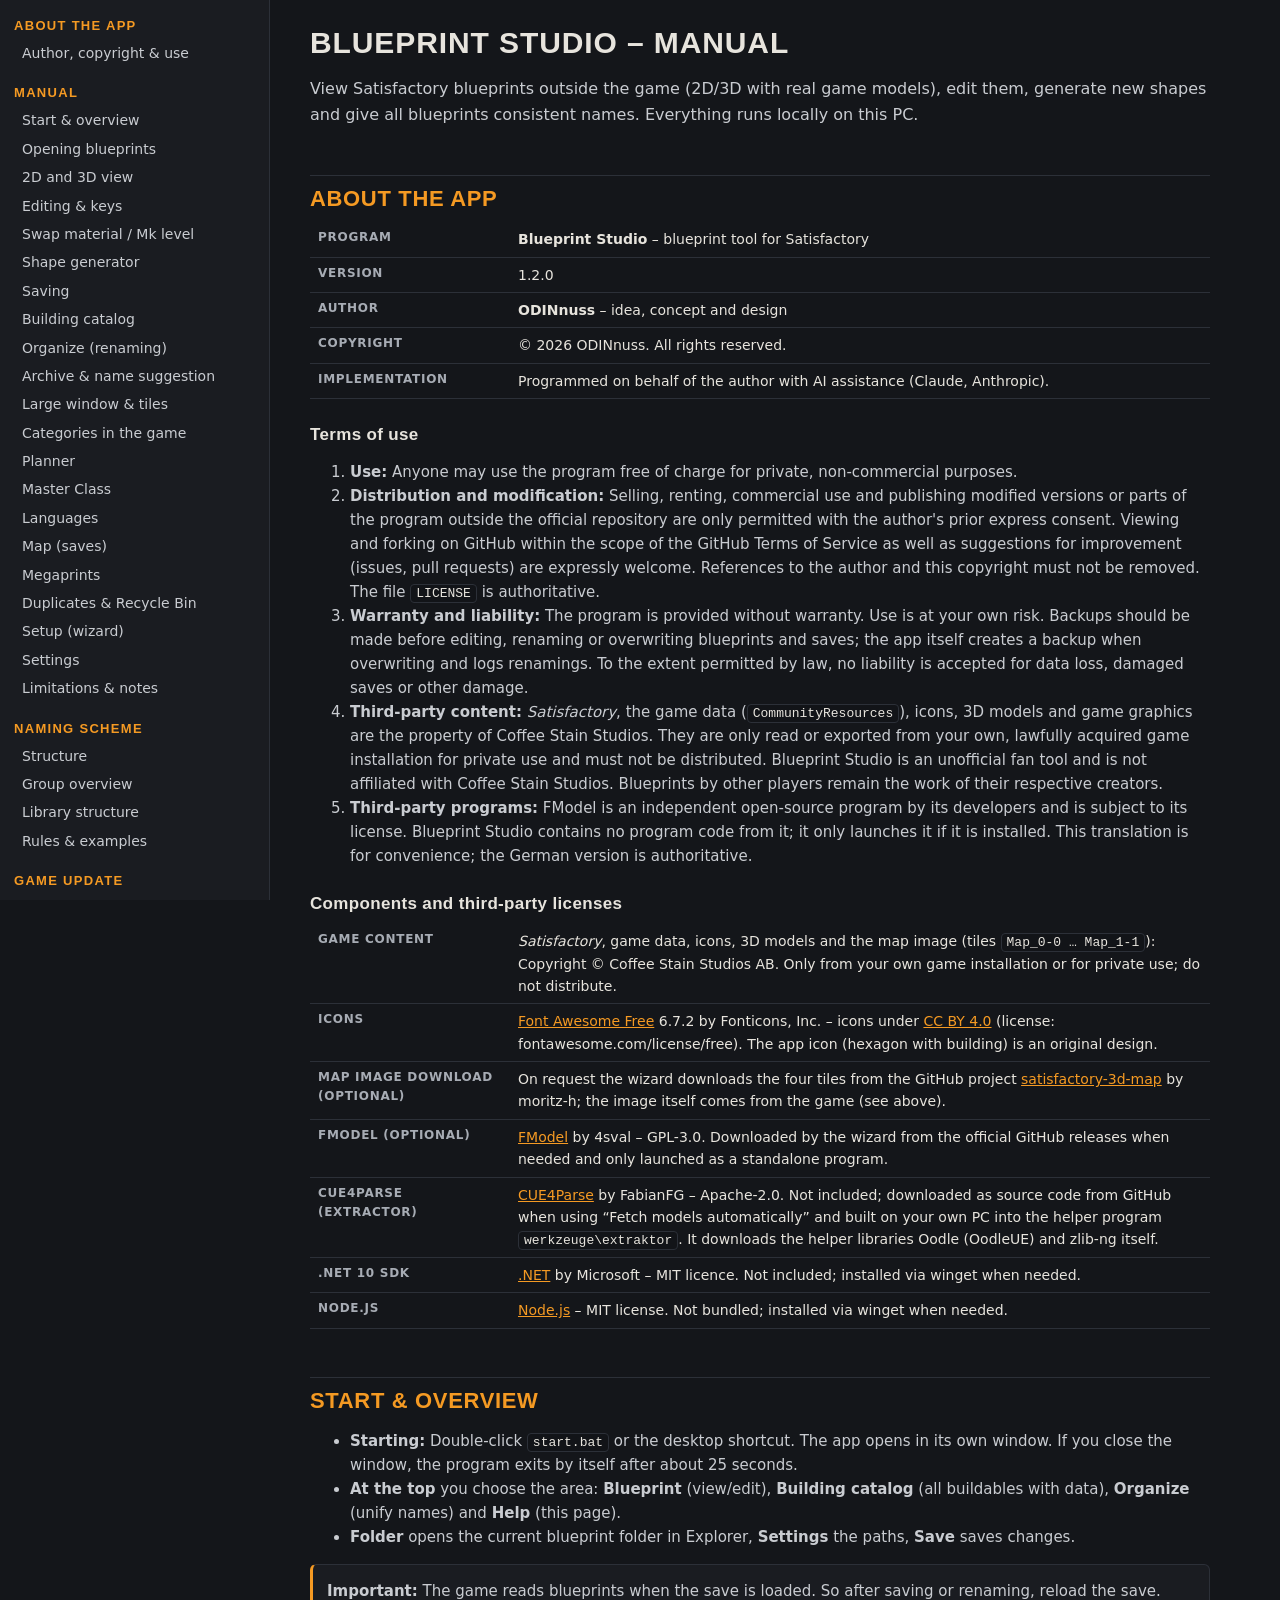
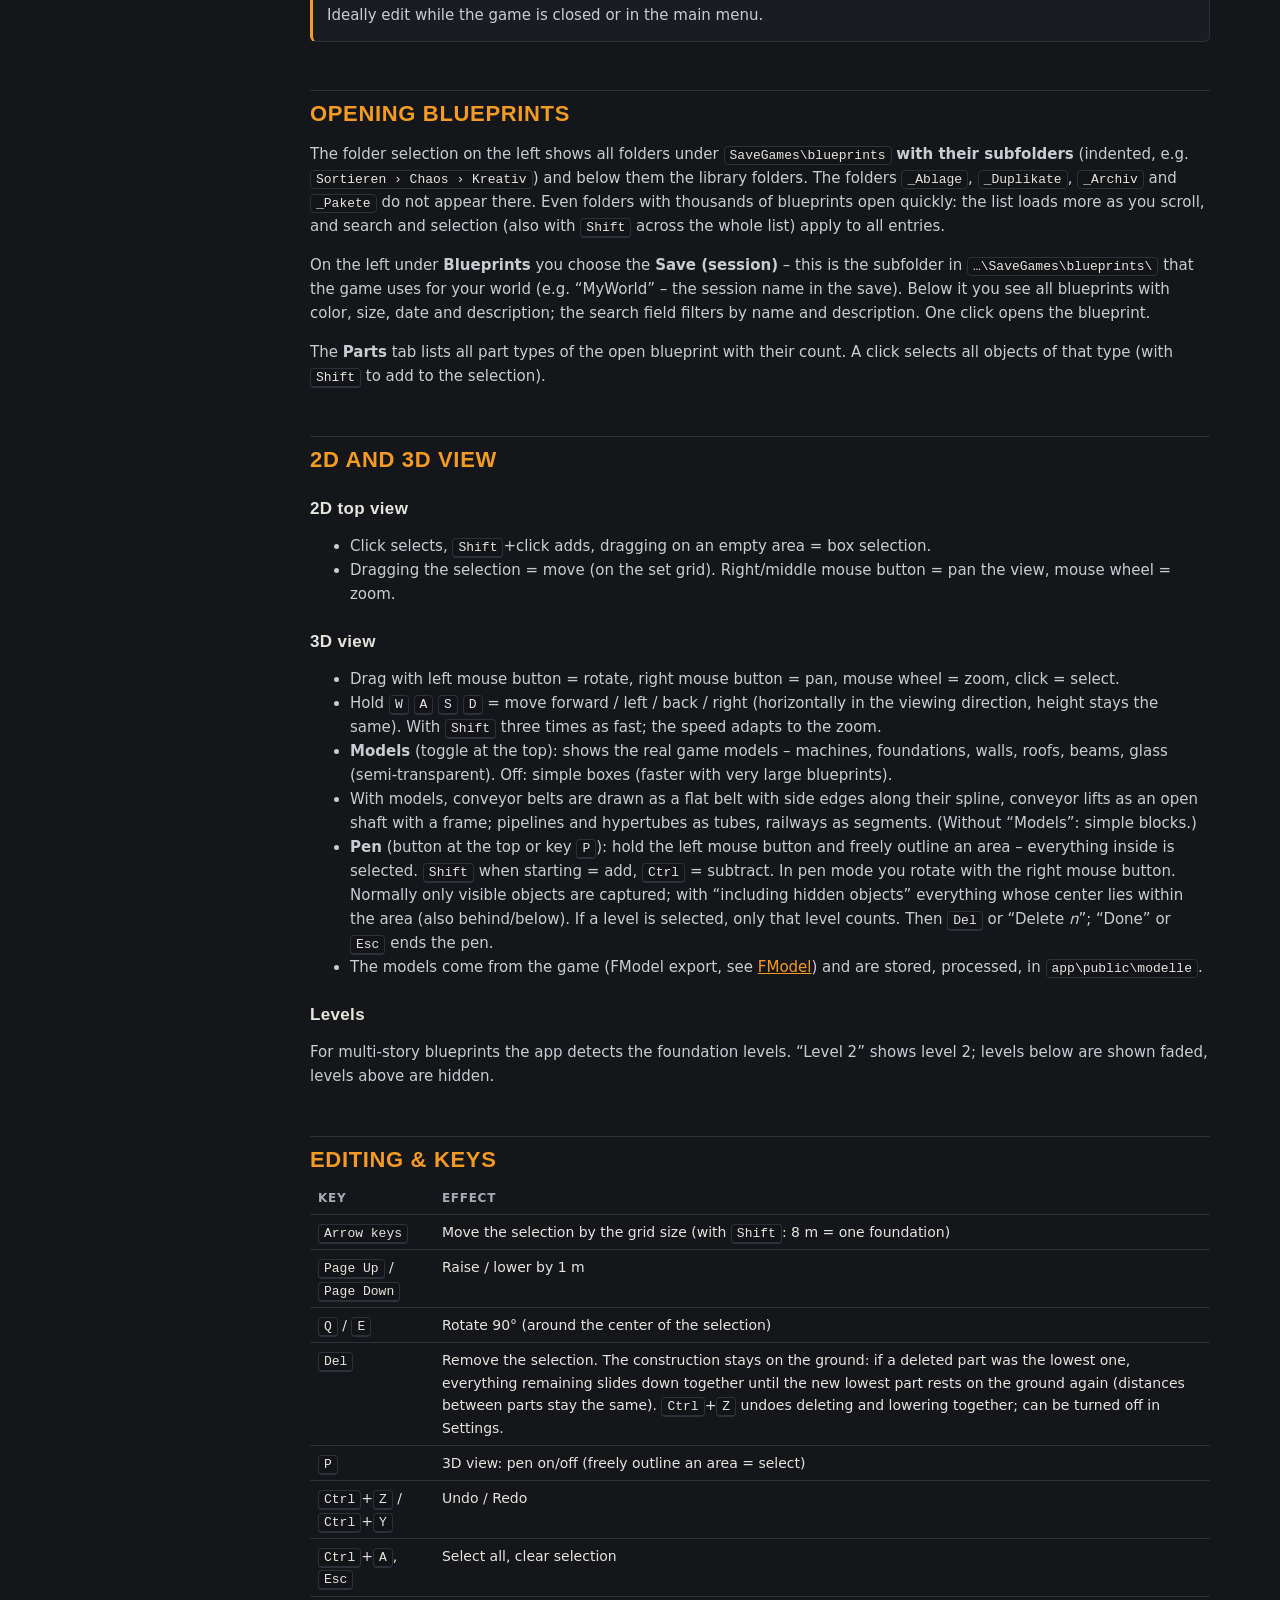
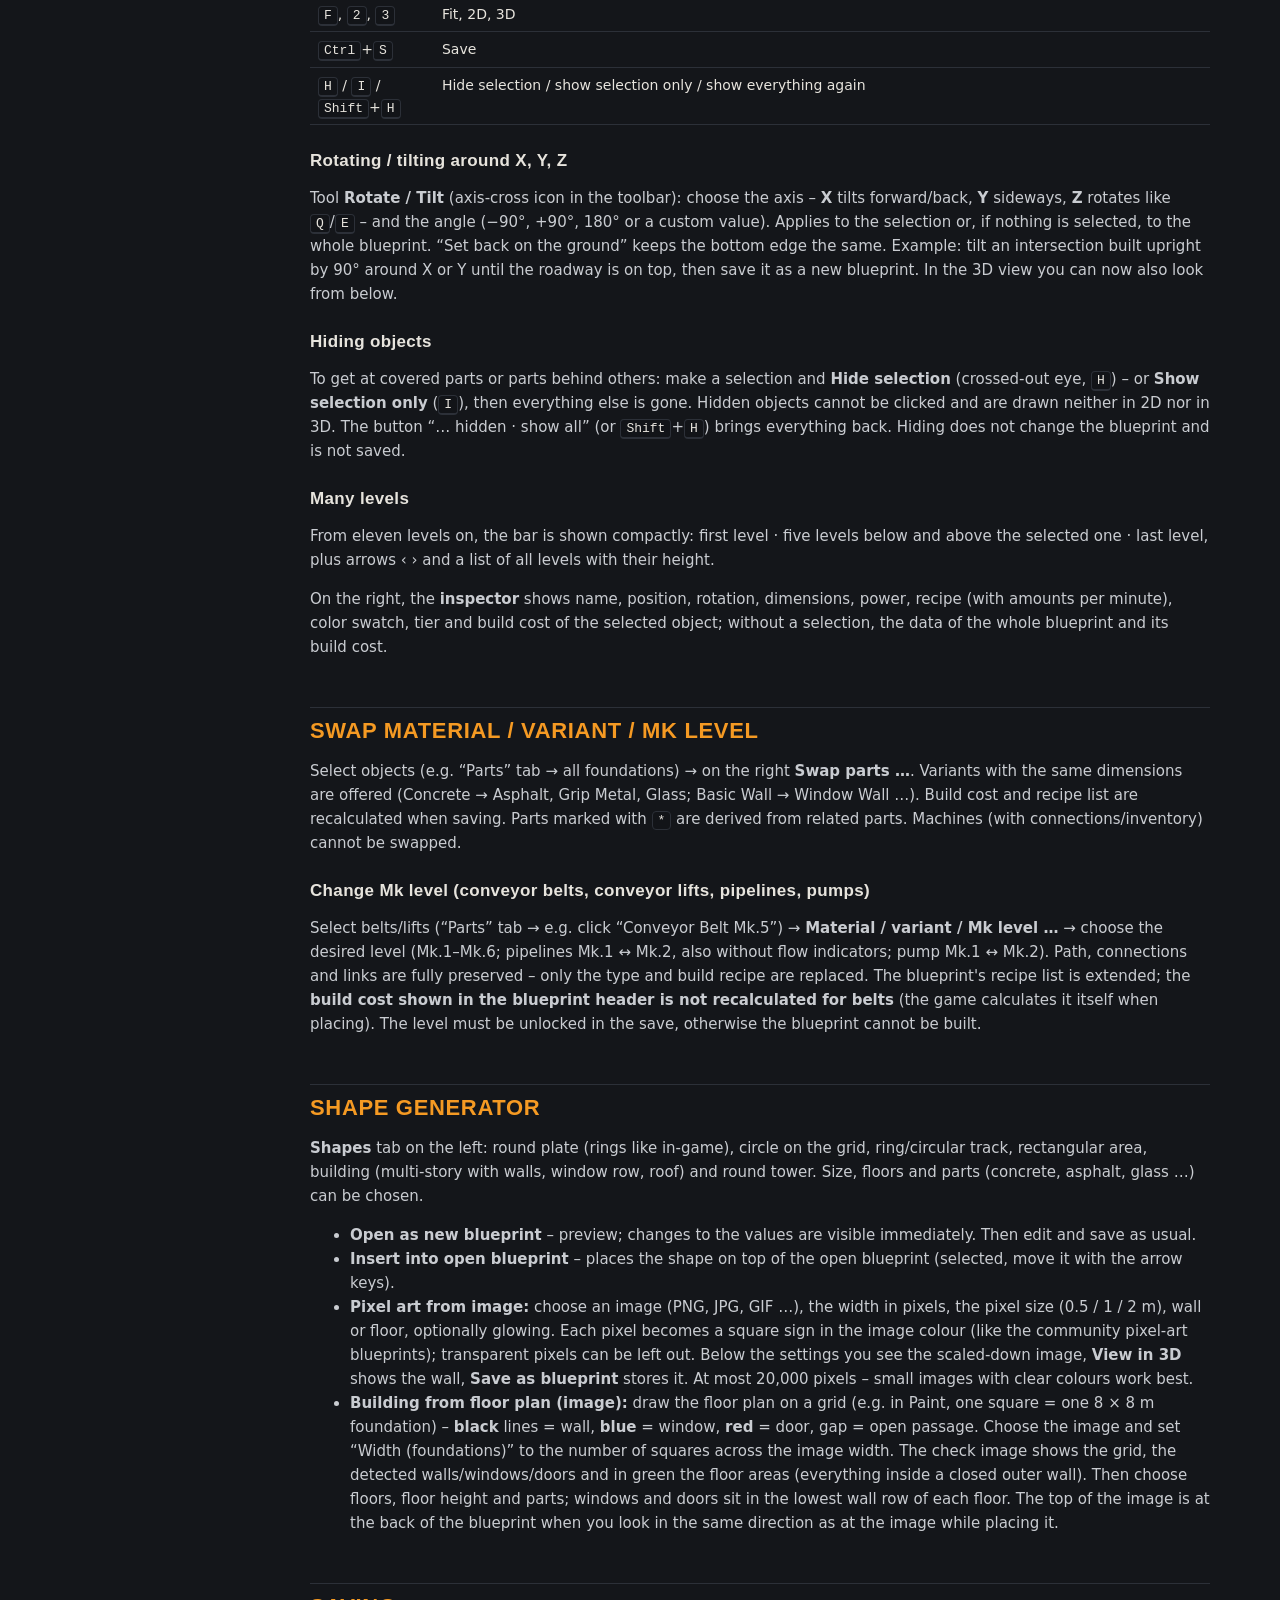
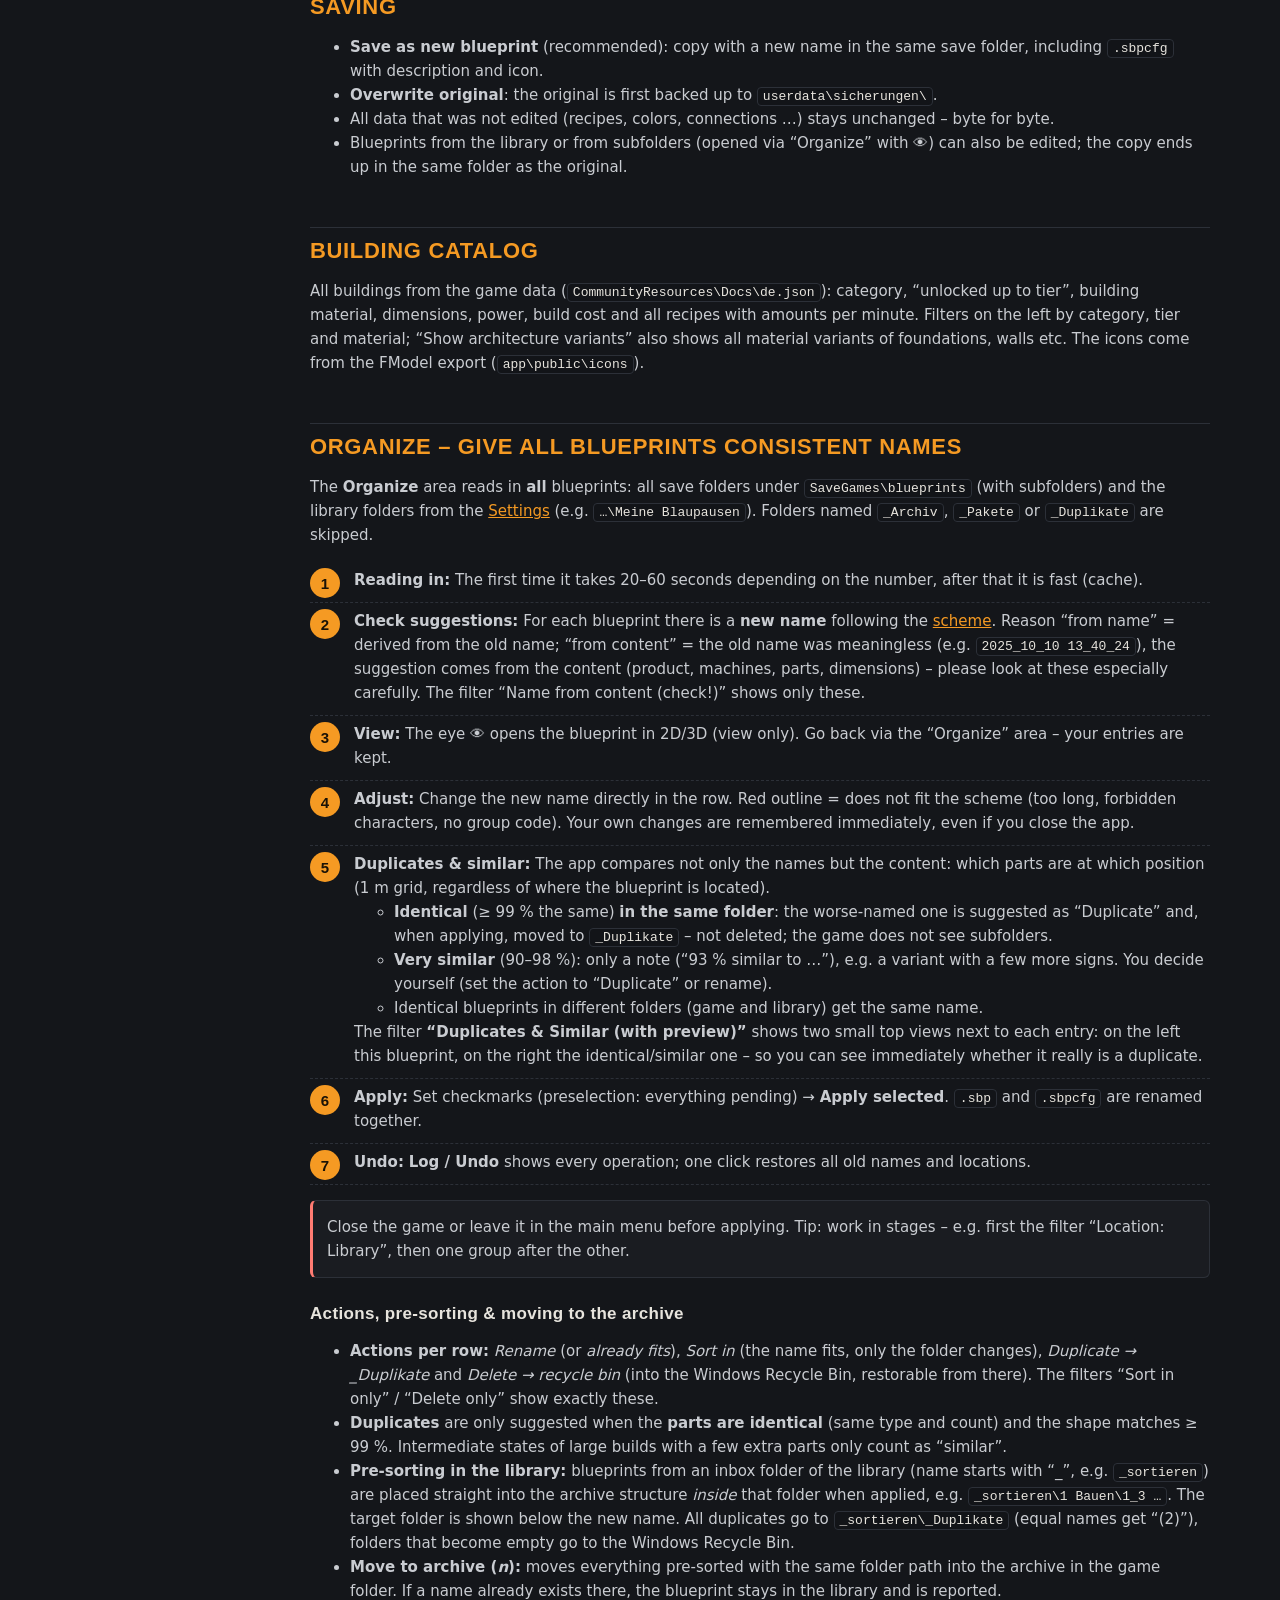
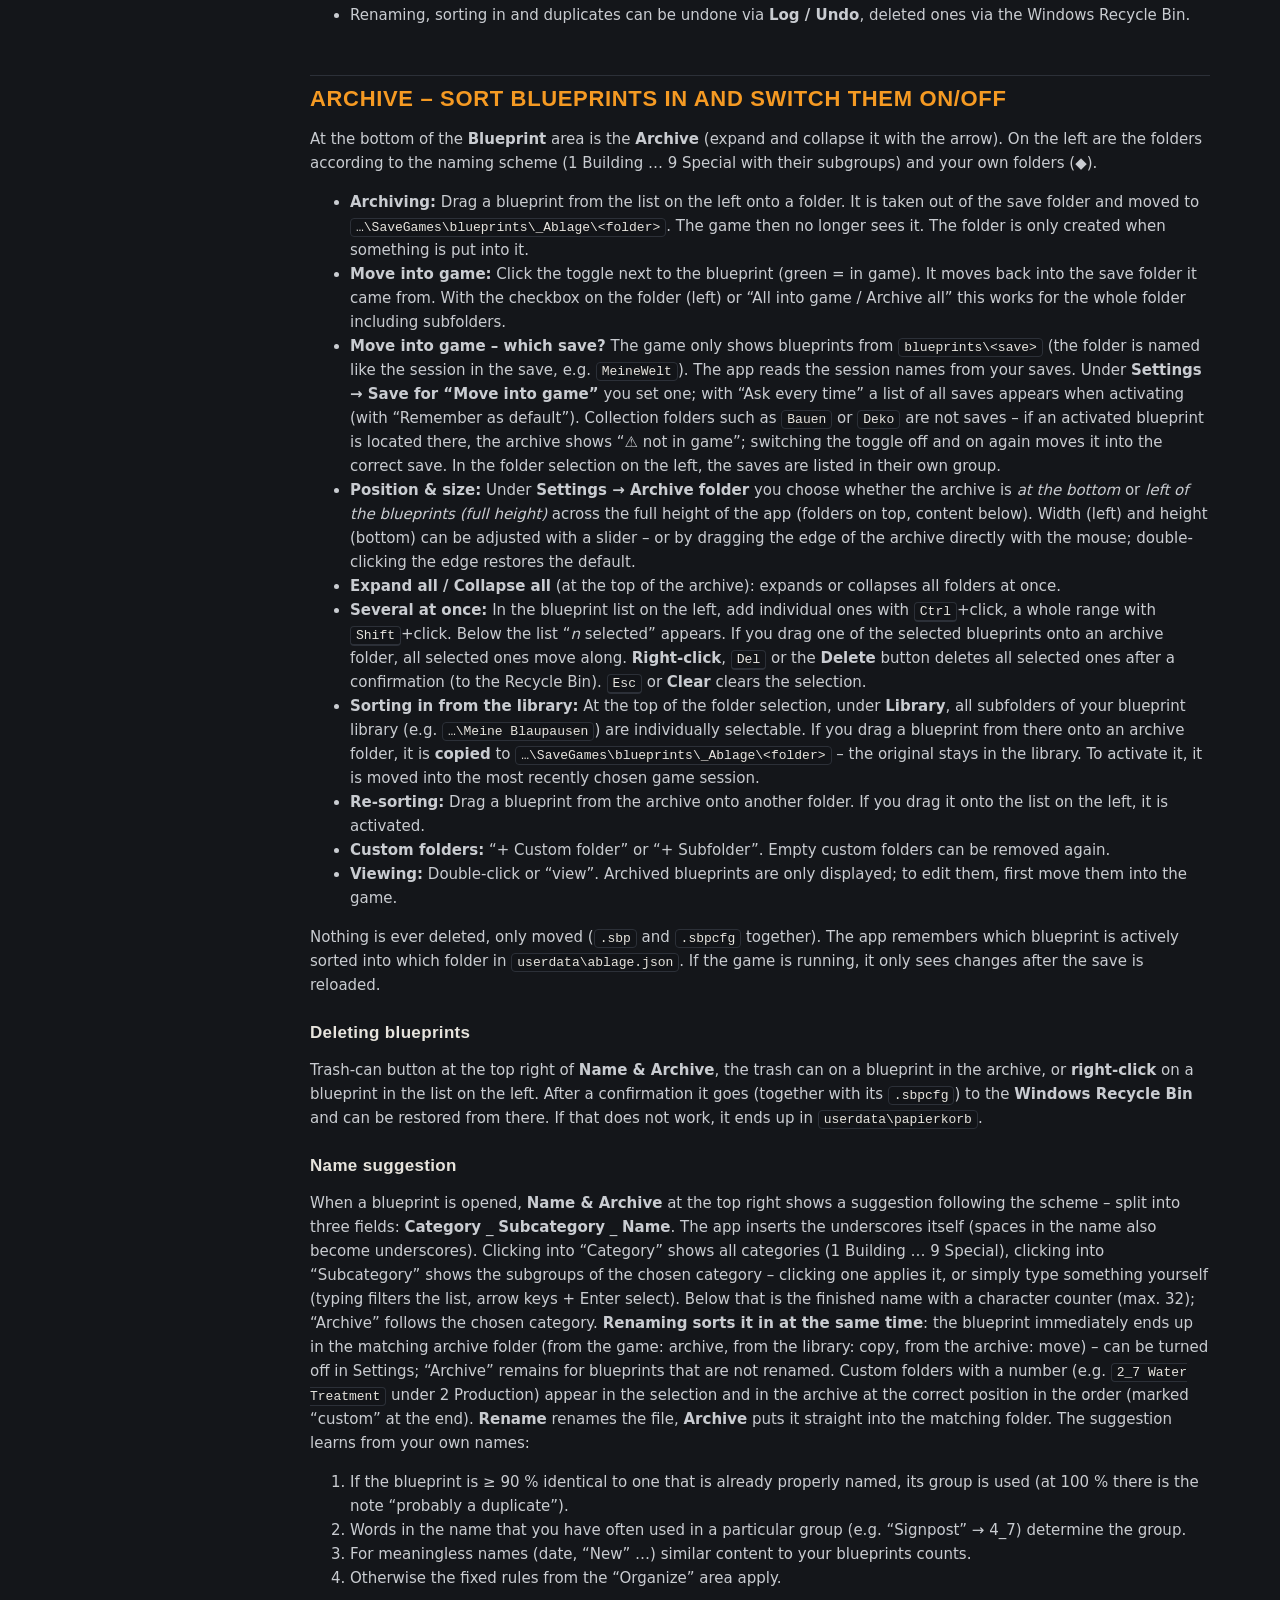
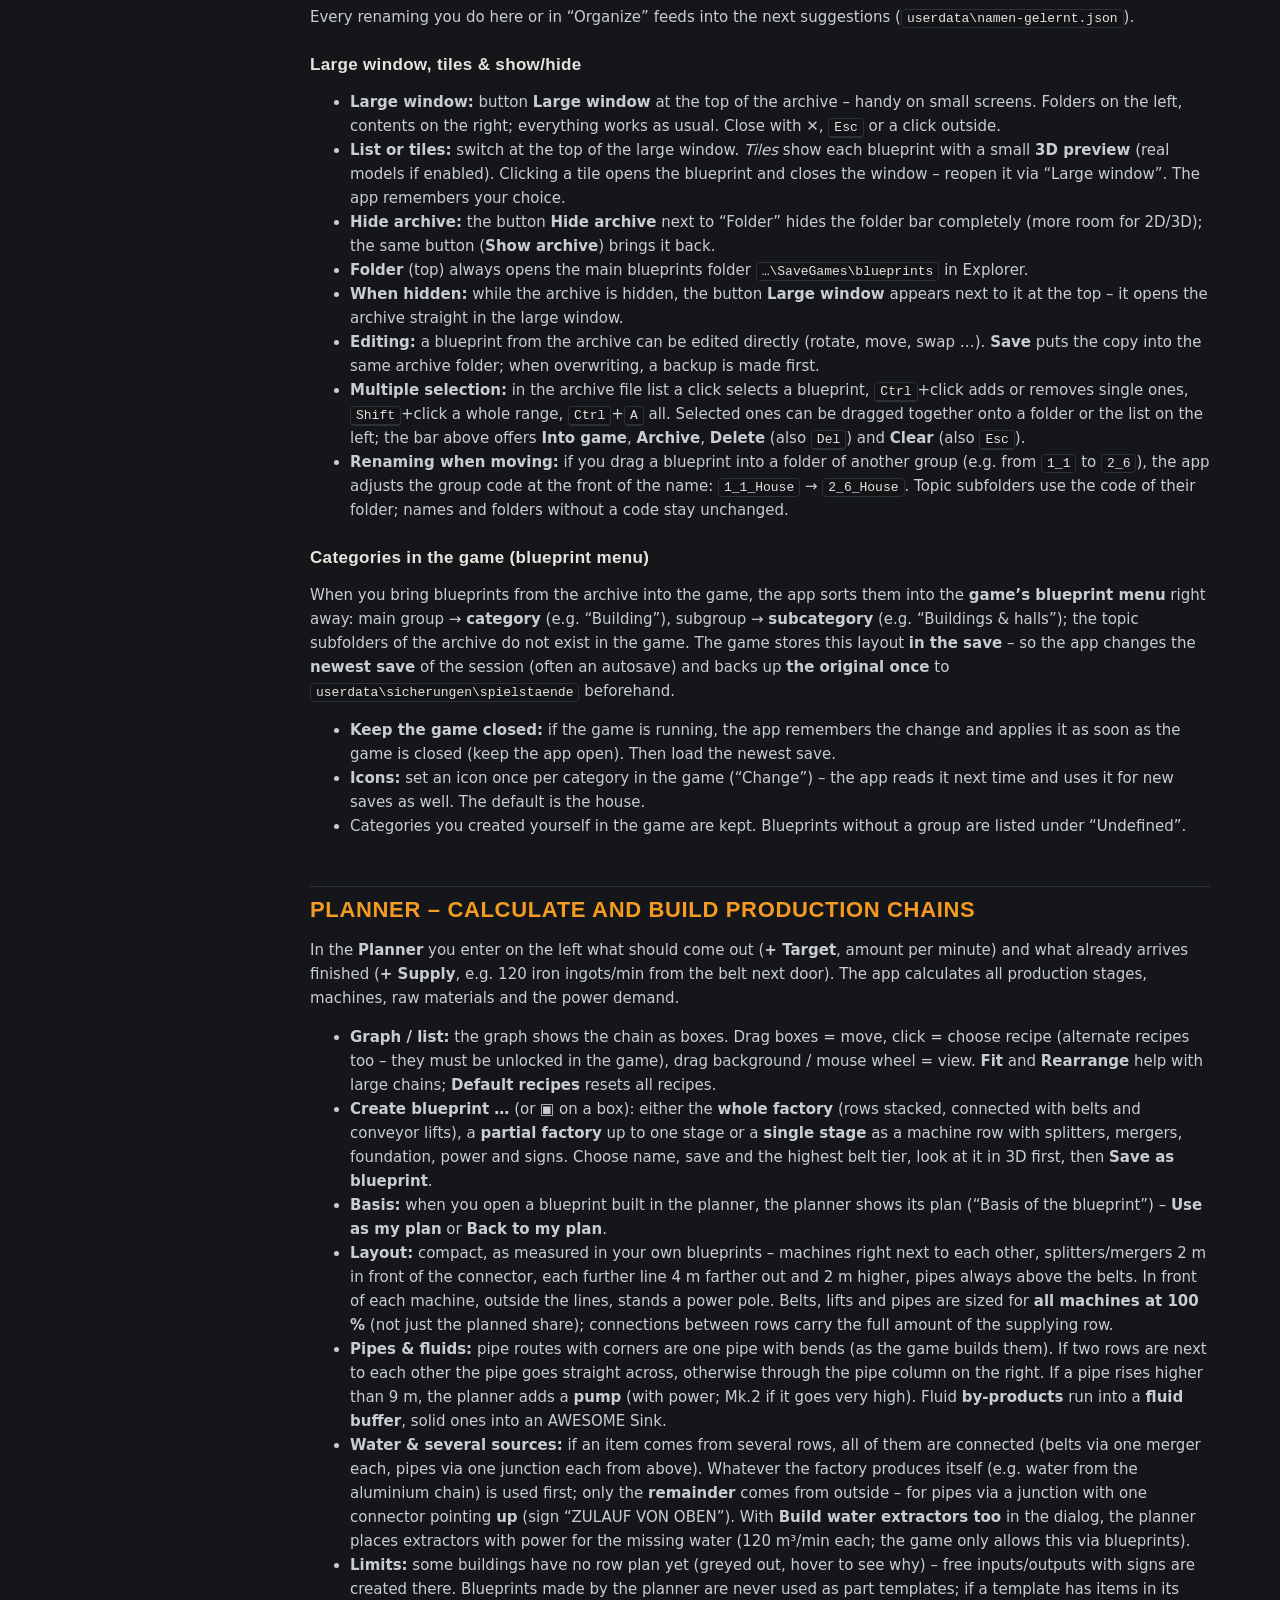
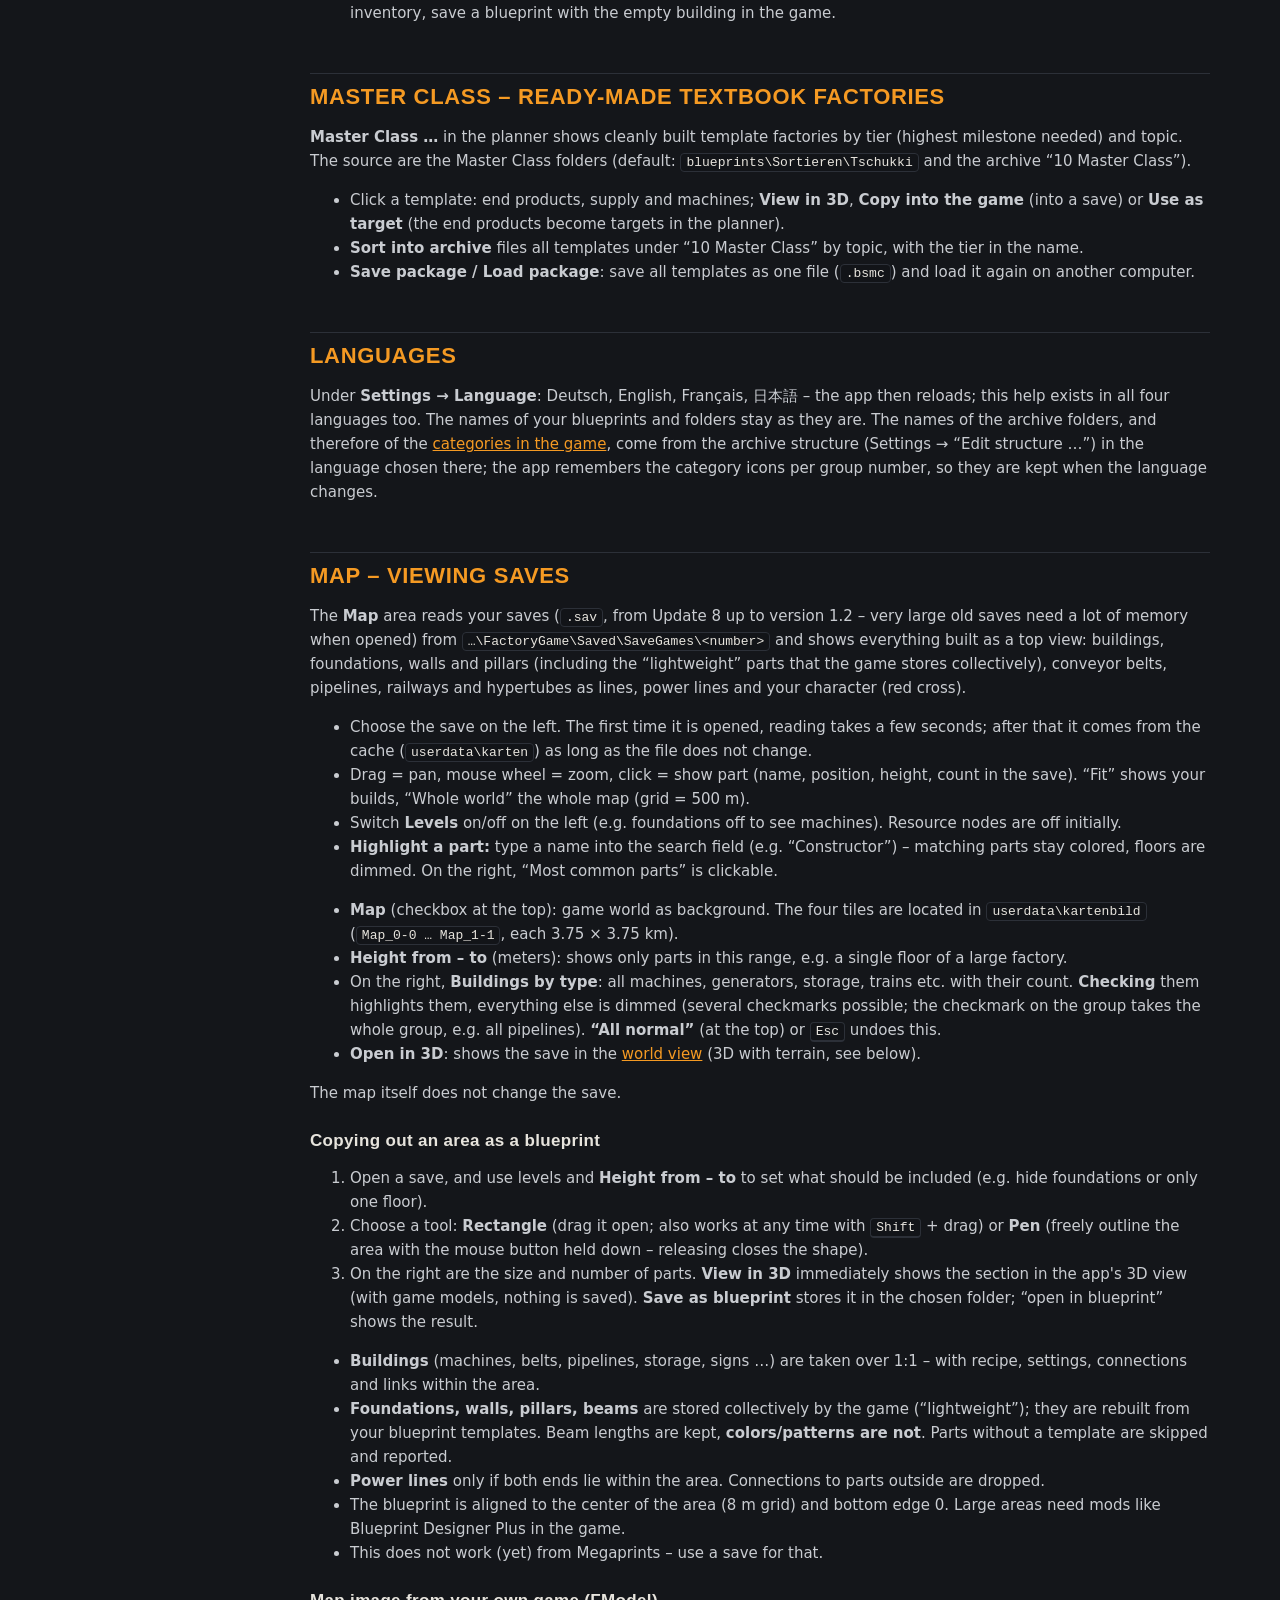
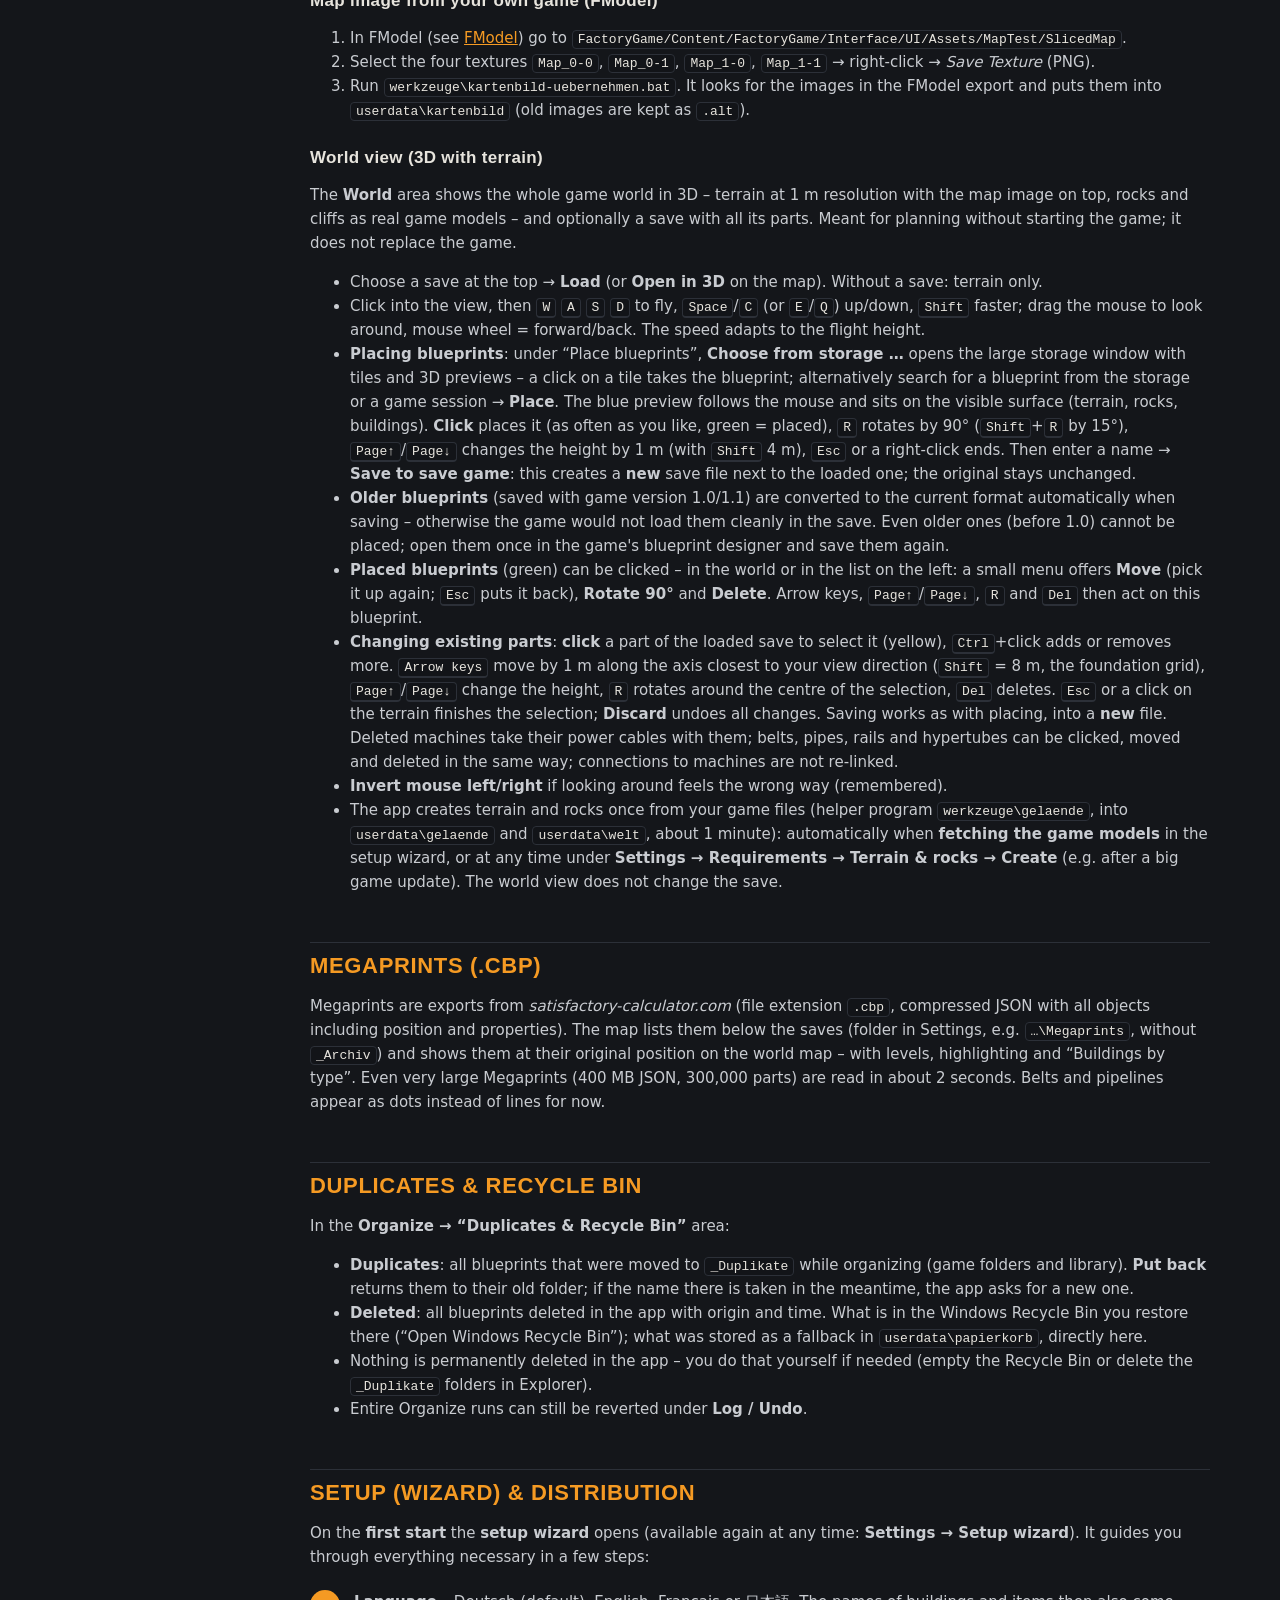
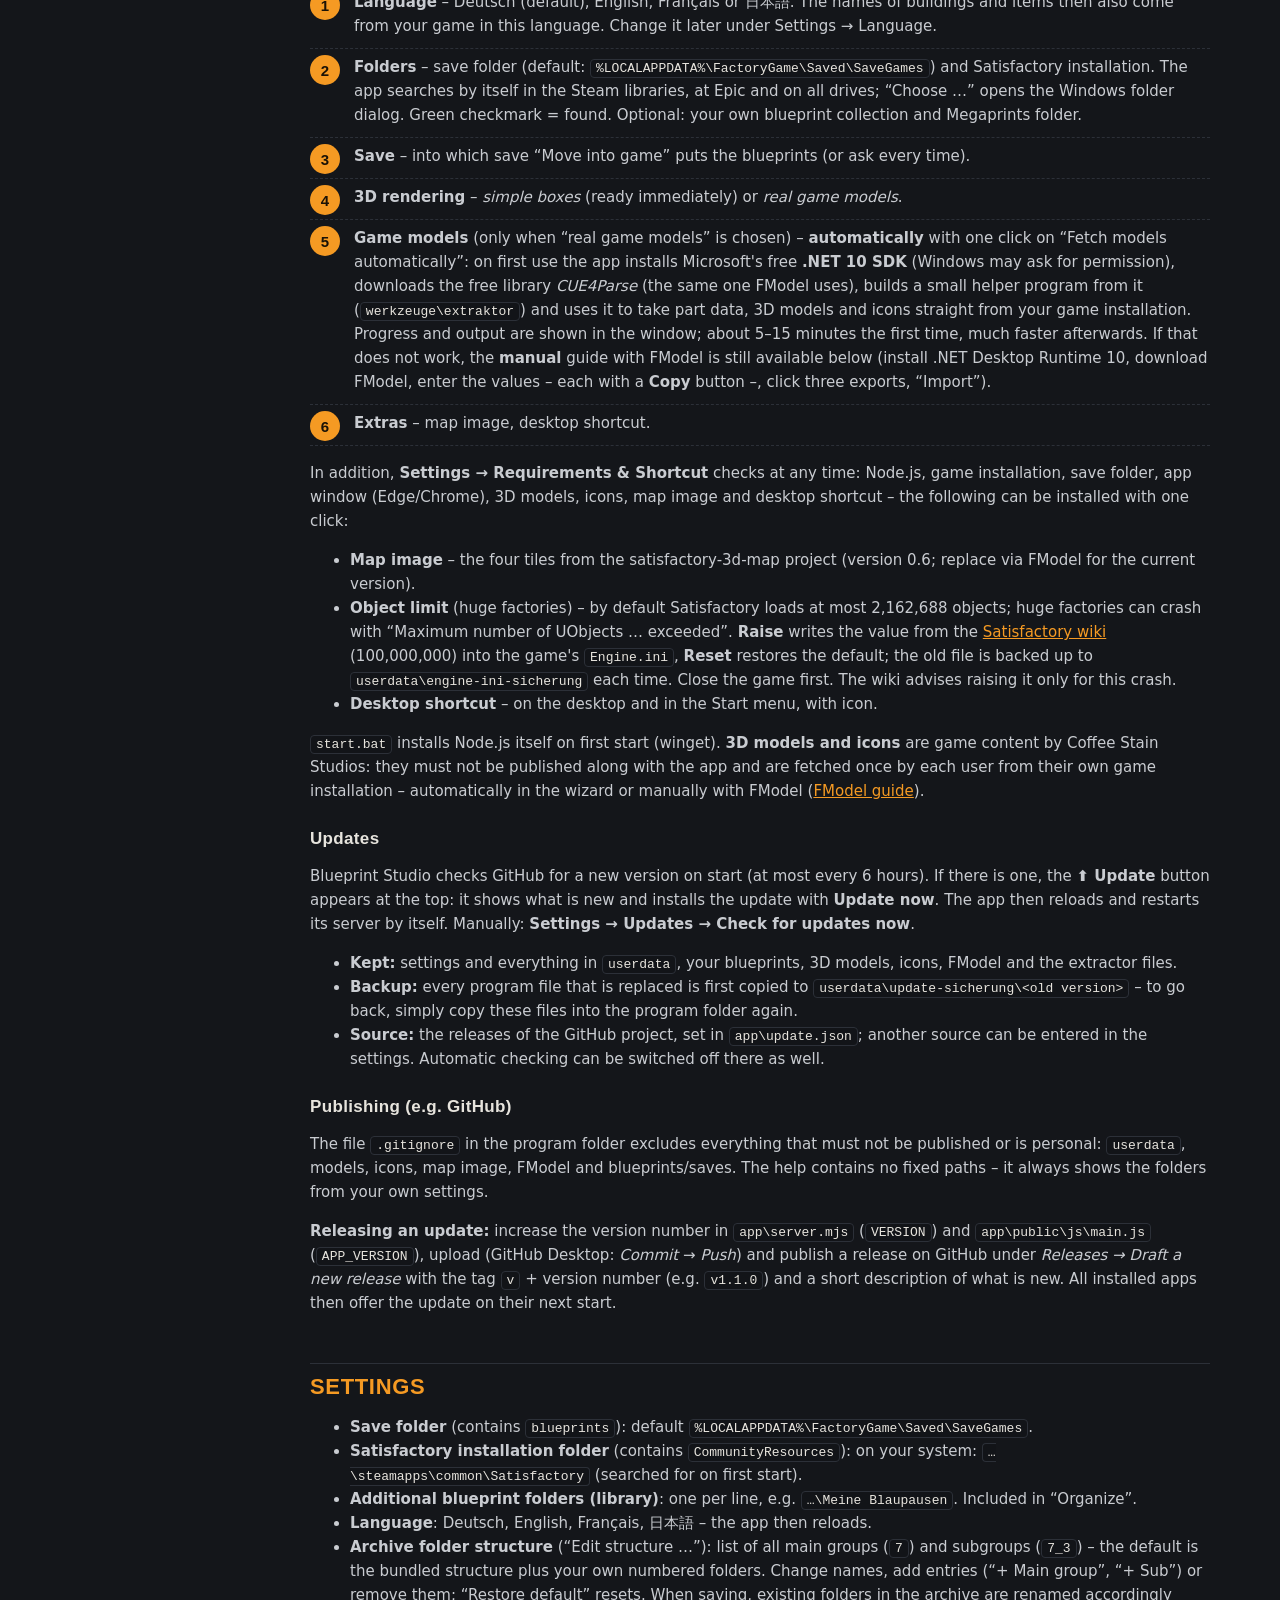
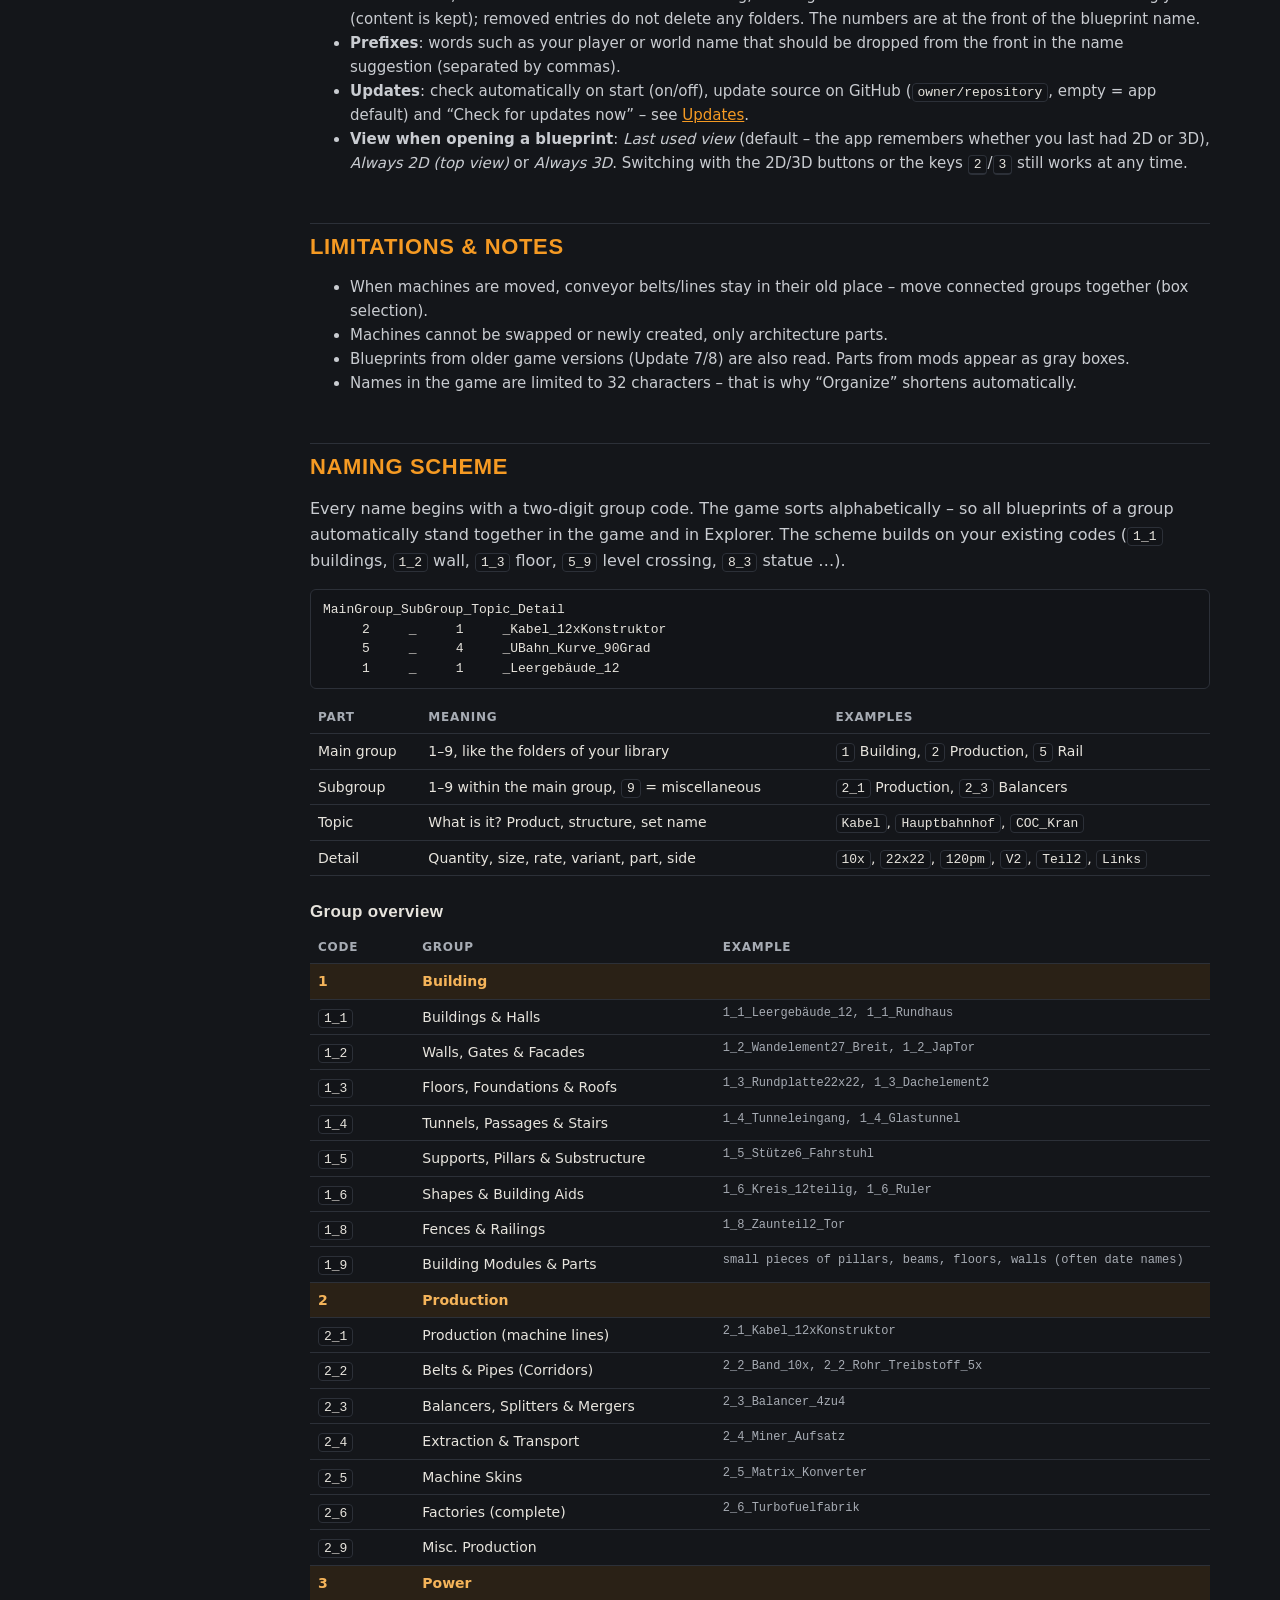
==== app/public/hilfe.en.html @ fb1b61e2 "Version 1.4.0: Alte Blaupausen umrechnen, Bänder wählbar, Welt-Feinschliff - Blaupausen aus Spielver" ====
<!doctype html>
<html lang="en">
<head>
<meta charset="utf-8">
<meta name="viewport" content="width=device-width, initial-scale=1">
<title>Blueprint Studio – Help</title>
<style>
:root { --bg: #14161a; --panel: #1a1c21; --field: #121418; --line: #2c3038; --line2: #3a3f48; --text: #e7e4dd; --text2: #c9ccd1; --muted: #a7acb4;
  --accent: #f59a23; --accent-bg: #2a2116; --accent-text: #f5b45a; --ok: #8fd18f; --err: #ff7b72;
  --font: 'Segoe UI', system-ui, sans-serif; --font-title: Bahnschrift, 'Arial Narrow', sans-serif; --font-mono: 'Cascadia Mono', Consolas, monospace; }
* { box-sizing: border-box; }
html { scroll-behavior: smooth; }
body { margin: 0; background: var(--bg); color: var(--text); font: 15px/1.6 var(--font); display: flex; min-height: 100vh; }
nav { width: 270px; flex: none; position: sticky; top: 0; height: 100vh; overflow: auto; background: var(--panel); border-right: 1px solid var(--line); padding: 18px 14px; }
nav h2 { font: 700 13px var(--font-title); letter-spacing: .1em; text-transform: uppercase; color: var(--accent); margin: 18px 0 6px; }
nav h2:first-child { margin-top: 0; }
nav a { display: block; color: var(--text2); text-decoration: none; padding: 3px 8px; border-radius: 5px; font-size: 14px; }
nav a:hover { background: var(--accent-bg); color: var(--accent-text); }
main { flex: 1; min-width: 0; padding: 26px 40px 80px; max-width: 980px; }
h1 { font: 700 30px var(--font-title); letter-spacing: .03em; text-transform: uppercase; margin: 0 0 4px; }
h2.sec { font: 700 22px var(--font-title); letter-spacing: .03em; color: var(--accent); margin: 48px 0 8px; padding-top: 10px; border-top: 1px solid var(--line); text-transform: uppercase; }
h3 { font: 700 17px var(--font-title); margin: 26px 0 6px; letter-spacing: .02em; }
p, li { color: var(--text2); }
a { color: var(--accent); }
code, kbd { font: 13px var(--font-mono); background: var(--field); border: 1px solid var(--line); padding: 1px 5px; border-radius: 4px; color: var(--text); }
kbd { border-bottom-width: 2px; }
pre { font: 13px/1.5 var(--font-mono); background: var(--field); border: 1px solid var(--line); border-radius: 6px; padding: 10px 12px; overflow: auto; color: var(--text); white-space: pre-wrap; word-break: break-all; }
table { border-collapse: collapse; width: 100%; margin: 10px 0 16px; font-size: 14px; }
th, td { text-align: left; padding: 6px 8px; border-bottom: 1px solid var(--line); vertical-align: top; }
th { color: var(--muted); font-weight: 600; font-size: 12px; text-transform: uppercase; letter-spacing: .06em; }
tr.hg th { color: var(--accent-text); font-size: 14px; text-transform: none; letter-spacing: 0; background: var(--accent-bg); }
td.bsp { font: 12px var(--font-mono); color: var(--muted); }
.box { background: var(--panel); border: 1px solid var(--line); border-left: 3px solid var(--accent); border-radius: 6px; padding: 10px 14px; margin: 12px 0; }
.box.warn { border-left-color: var(--err); }
.box p { margin: 4px 0; }
ol.steps { counter-reset: s; list-style: none; padding: 0; }
ol.steps > li { counter-increment: s; position: relative; padding: 6px 0 10px 44px; border-bottom: 1px dashed var(--line); }
ol.steps > li::before { content: counter(s); position: absolute; left: 0; top: 6px; width: 30px; height: 30px; border-radius: 50%; background: var(--accent); color: #1a1206; font: 700 15px var(--font-title); display: flex; align-items: center; justify-content: center; }
.lead { font-size: 16px; color: var(--text2); }
.tip { border-left: 3px solid var(--accent); background: color-mix(in srgb, var(--accent) 8%, transparent); padding: 8px 12px; border-radius: 0 6px 6px 0; }
.muted { color: var(--muted); }
@media (max-width: 800px) { body { display: block; } nav { position: static; width: auto; height: auto; } main { padding: 20px 16px; } }
</style>
</head>
<body>
<nav aria-label="Contents">
  <h2>About the app</h2>
  <a href="#zur-app">Author, copyright &amp; use</a>
  <h2>Manual</h2>
  <a href="#start">Start &amp; overview</a>
  <a href="#bibliothek">Opening blueprints</a>
  <a href="#ansichten">2D and 3D view</a>
  <a href="#bearbeiten">Editing &amp; keys</a>
  <a href="#tauschen">Swap material / Mk level</a>
  <a href="#formen">Shape generator</a>
  <a href="#speichern">Saving</a>
  <a href="#katalog">Building catalog</a>
  <a href="#ordnen">Organize (renaming)</a>
  <a href="#ablage">Archive &amp; name suggestion</a>
  <a href="#ablage-fenster">Large window &amp; tiles</a>
  <a href="#spiel-kategorien">Categories in the game</a>
  <a href="#planer">Planner</a>
  <a href="#masterclass">Master Class</a>
  <a href="#sprachen">Languages</a>
  <a href="#karte">Map (saves)</a>
  <a href="#megaprints">Megaprints</a>
  <a href="#papierkorb">Duplicates &amp; Recycle Bin</a>
  <a href="#einrichtung">Setup (wizard)</a>
  <a href="#einstellungen">Settings</a>
  <a href="#grenzen">Limitations &amp; notes</a>
  <h2>Naming scheme</h2>
  <a href="#schema">Structure</a>
  <a href="#gruppen">Group overview</a>
  <a href="#bibliothek-struktur">Library structure</a>
  <a href="#regeln">Rules &amp; examples</a>
  <h2>Game update</h2>
  <a href="#update">Version change checklist</a>
  <a href="#orte">Where is what?</a>
  <h2>FModel</h2>
  <a href="#fmodel">Download &amp; setup</a>
  <a href="#fm-icons">Exporting icons</a>
  <a href="#fm-modelle">Exporting 3D models</a>
  <a href="#fm-props">Exporting part data</a>
  <a href="#fm-probleme">Problems &amp; solutions</a>
</nav>
<main>
<h1>Blueprint Studio – Manual</h1>
<p class="lead">View Satisfactory blueprints outside the game (2D/3D with real game models), edit them, generate new shapes and give all blueprints consistent names. Everything runs locally on this PC.</p>

<!-- ============================================================ ZUR APP -->
<h2 class="sec" id="zur-app">About the app</h2>
<table>
  <tr><th style="width:200px">Program</th><td><b>Blueprint Studio</b> – blueprint tool for Satisfactory</td></tr>
  <tr><th>Version</th><td id="za-version">1.2.0</td></tr>
  <tr><th>Author</th><td><b>ODINnuss</b> – idea, concept and design</td></tr>
  <tr><th>Copyright</th><td>© 2026 ODINnuss. All rights reserved.</td></tr>
  <tr><th>Implementation</th><td>Programmed on behalf of the author with AI assistance (Claude, Anthropic).</td></tr>
</table>
<h3>Terms of use</h3>
<ol>
  <li><b>Use:</b> Anyone may use the program free of charge for private, non-commercial purposes.</li>
  <li><b>Distribution and modification:</b> Selling, renting, commercial use and publishing modified versions or parts of the program outside the official repository are only permitted with the author's prior express consent. Viewing and forking on GitHub within the scope of the GitHub Terms of Service as well as suggestions for improvement (issues, pull requests) are expressly welcome. References to the author and this copyright must not be removed. The file <code>LICENSE</code> is authoritative.</li>
  <li><b>Warranty and liability:</b> The program is provided without warranty. Use is at your own risk. Backups should be made before editing, renaming or overwriting blueprints and saves; the app itself creates a backup when overwriting and logs renamings. To the extent permitted by law, no liability is accepted for data loss, damaged saves or other damage.</li>
  <li><b>Third-party content:</b> <i>Satisfactory</i>, the game data (<code>CommunityResources</code>), icons, 3D models and game graphics are the property of Coffee Stain Studios. They are only read or exported from your own, lawfully acquired game installation for private use and must not be distributed. Blueprint Studio is an unofficial fan tool and is not affiliated with Coffee Stain Studios. Blueprints by other players remain the work of their respective creators.</li>
  <li><b>Third-party programs:</b> FModel is an independent open-source program by its developers and is subject to its license. Blueprint Studio contains no program code from it; it only launches it if it is installed. This translation is for convenience; the German version is authoritative.</li>
</ol>
<h3>Components and third-party licenses</h3>
<table>
  <tr><th style="width:200px">Game content</th><td><i>Satisfactory</i>, game data, icons, 3D models and the map image (tiles <code>Map_0-0 … Map_1-1</code>): Copyright © Coffee Stain Studios AB. Only from your own game installation or for private use; do not distribute.</td></tr>
  <tr><th>Icons</th><td><a href="https://fontawesome.com" target="_blank" rel="noopener">Font Awesome Free</a> 6.7.2 by Fonticons, Inc. – icons under <a href="https://creativecommons.org/licenses/by/4.0/" target="_blank" rel="noopener">CC BY 4.0</a> (license: fontawesome.com/license/free). The app icon (hexagon with building) is an original design.</td></tr>
  <tr><th>Map image download (optional)</th><td>On request the wizard downloads the four tiles from the GitHub project <a href="https://github.com/moritz-h/satisfactory-3d-map" target="_blank" rel="noopener">satisfactory-3d-map</a> by moritz-h; the image itself comes from the game (see above).</td></tr>
  <tr><th>FModel (optional)</th><td><a href="https://github.com/4sval/FModel" target="_blank" rel="noopener">FModel</a> by 4sval – GPL-3.0. Downloaded by the wizard from the official GitHub releases when needed and only launched as a standalone program.</td></tr>
  <tr><th>CUE4Parse (extractor)</th><td><a href="https://github.com/FabianFG/CUE4Parse" target="_blank" rel="noopener">CUE4Parse</a> by FabianFG – Apache-2.0. Not included; downloaded as source code from GitHub when using “Fetch models automatically” and built on your own PC into the helper program <code>werkzeuge\extraktor</code>. It downloads the helper libraries Oodle (OodleUE) and zlib-ng itself.</td></tr>
  <tr><th>.NET 10 SDK</th><td><a href="https://dotnet.microsoft.com" target="_blank" rel="noopener">.NET</a> by Microsoft – MIT licence. Not included; installed via winget when needed.</td></tr>
  <tr><th>Node.js</th><td><a href="https://nodejs.org" target="_blank" rel="noopener">Node.js</a> – MIT license. Not bundled; installed via winget when needed.</td></tr>
</table>

<!-- ============================================================ HANDBUCH -->
<h2 class="sec" id="start">Start &amp; overview</h2>
<ul>
  <li><b>Starting:</b> Double-click <code>start.bat</code> or the desktop shortcut. The app opens in its own window. If you close the window, the program exits by itself after about 25 seconds.</li>
  <li><b>At the top</b> you choose the area: <b>Blueprint</b> (view/edit), <b>Building catalog</b> (all buildables with data), <b>Organize</b> (unify names) and <b>Help</b> (this page).</li>
  <li><b>Folder</b> opens the current blueprint folder in Explorer, <b>Settings</b> the paths, <b>Save</b> saves changes.</li>
</ul>
<div class="box"><p><b>Important:</b> The game reads blueprints when the save is loaded. So after saving or renaming, reload the save. Ideally edit while the game is closed or in the main menu.</p></div>

<h2 class="sec" id="bibliothek">Opening blueprints</h2>
<p>The folder selection on the left shows all folders under <code>SaveGames\blueprints</code> <b>with their subfolders</b> (indented, e.g. <code>Sortieren › Chaos › Kreativ</code>) and below them the library folders. The folders <code>_Ablage</code>, <code>_Duplikate</code>, <code>_Archiv</code> and <code>_Pakete</code> do not appear there. Even folders with thousands of blueprints open quickly: the list loads more as you scroll, and search and selection (also with <kbd>Shift</kbd> across the whole list) apply to all entries.</p>
<p>On the left under <b>Blueprints</b> you choose the <b>Save (session)</b> – this is the subfolder in <code>…\SaveGames\blueprints\</code> that the game uses for your world (e.g. “MyWorld” – the session name in the save). Below it you see all blueprints with color, size, date and description; the search field filters by name and description. One click opens the blueprint.</p>
<p>The <b>Parts</b> tab lists all part types of the open blueprint with their count. A click selects all objects of that type (with <kbd>Shift</kbd> to add to the selection).</p>

<h2 class="sec" id="ansichten">2D and 3D view</h2>
<h3>2D top view</h3>
<ul>
  <li>Click selects, <kbd>Shift</kbd>+click adds, dragging on an empty area = box selection.</li>
  <li>Dragging the selection = move (on the set grid). Right/middle mouse button = pan the view, mouse wheel = zoom.</li>
</ul>
<h3>3D view</h3>
<ul>
  <li>Drag with left mouse button = rotate, right mouse button = pan, mouse wheel = zoom, click = select.</li>
  <li>Hold <kbd>W</kbd> <kbd>A</kbd> <kbd>S</kbd> <kbd>D</kbd> = move forward / left / back / right (horizontally in the viewing direction, height stays the same). With <kbd>Shift</kbd> three times as fast; the speed adapts to the zoom.</li>
  <li><b>Models</b> (toggle at the top): shows the real game models – machines, foundations, walls, roofs, beams, glass (semi-transparent). Off: simple boxes (faster with very large blueprints).</li>
  <li>With models, conveyor belts are drawn as a flat belt with side edges along their spline, conveyor lifts as an open shaft with a frame; pipelines and hypertubes as tubes, railways as segments. (Without “Models”: simple blocks.)</li>
  <li><b>Pen</b> (button at the top or key <kbd>P</kbd>): hold the left mouse button and freely outline an area – everything inside is selected. <kbd>Shift</kbd> when starting = add, <kbd>Ctrl</kbd> = subtract. In pen mode you rotate with the right mouse button. Normally only visible objects are captured; with “including hidden objects” everything whose center lies within the area (also behind/below). If a level is selected, only that level counts. Then <kbd>Del</kbd> or “Delete <i>n</i>”; “Done” or <kbd>Esc</kbd> ends the pen.</li>
  <li>The models come from the game (FModel export, see <a href="#fm-modelle">FModel</a>) and are stored, processed, in <code>app\public\modelle</code>.</li>
</ul>
<h3>Levels</h3>
<p>For multi-story blueprints the app detects the foundation levels. “Level 2” shows level 2; levels below are shown faded, levels above are hidden.</p>

<h2 class="sec" id="bearbeiten">Editing &amp; keys</h2>
<table>
  <tr><th>Key</th><th>Effect</th></tr>
  <tr><td><kbd>Arrow keys</kbd></td><td>Move the selection by the grid size (with <kbd>Shift</kbd>: 8 m = one foundation)</td></tr>
  <tr><td><kbd>Page Up</kbd> / <kbd>Page Down</kbd></td><td>Raise / lower by 1 m</td></tr>
  <tr><td><kbd>Q</kbd> / <kbd>E</kbd></td><td>Rotate 90° (around the center of the selection)</td></tr>
  <tr><td><kbd>Del</kbd></td><td>Remove the selection. The construction stays on the ground: if a deleted part was the lowest one, everything remaining slides down together until the new lowest part rests on the ground again (distances between parts stay the same). <kbd>Ctrl</kbd>+<kbd>Z</kbd> undoes deleting and lowering together; can be turned off in Settings.</td></tr>
  <tr><td><kbd>P</kbd></td><td>3D view: pen on/off (freely outline an area = select)</td></tr>
  <tr><td><kbd>Ctrl</kbd>+<kbd>Z</kbd> / <kbd>Ctrl</kbd>+<kbd>Y</kbd></td><td>Undo / Redo</td></tr>
  <tr><td><kbd>Ctrl</kbd>+<kbd>A</kbd>, <kbd>Esc</kbd></td><td>Select all, clear selection</td></tr>
  <tr><td><kbd>F</kbd>, <kbd>2</kbd>, <kbd>3</kbd></td><td>Fit, 2D, 3D</td></tr>
  <tr><td><kbd>Ctrl</kbd>+<kbd>S</kbd></td><td>Save</td></tr>
  <tr><td><kbd>H</kbd> / <kbd>I</kbd> / <kbd>Shift</kbd>+<kbd>H</kbd></td><td>Hide selection / show selection only / show everything again</td></tr>
</table>
<h3>Rotating / tilting around X, Y, Z</h3>
<p>Tool <b>Rotate / Tilt</b> (axis-cross icon in the toolbar): choose the axis – <b>X</b> tilts forward/back, <b>Y</b> sideways, <b>Z</b> rotates like <kbd>Q</kbd>/<kbd>E</kbd> – and the angle (−90°, +90°, 180° or a custom value). Applies to the selection or, if nothing is selected, to the whole blueprint. “Set back on the ground” keeps the bottom edge the same. Example: tilt an intersection built upright by 90° around X or Y until the roadway is on top, then save it as a new blueprint. In the 3D view you can now also look from below.</p>
<h3>Hiding objects</h3>
<p>To get at covered parts or parts behind others: make a selection and <b>Hide selection</b> (crossed-out eye, <kbd>H</kbd>) – or <b>Show selection only</b> (<kbd>I</kbd>), then everything else is gone. Hidden objects cannot be clicked and are drawn neither in 2D nor in 3D. The button “… hidden · show all” (or <kbd>Shift</kbd>+<kbd>H</kbd>) brings everything back. Hiding does not change the blueprint and is not saved.</p>
<h3>Many levels</h3>
<p>From eleven levels on, the bar is shown compactly: first level · five levels below and above the selected one · last level, plus arrows ‹ › and a list of all levels with their height.</p>
<p>On the right, the <b>inspector</b> shows name, position, rotation, dimensions, power, recipe (with amounts per minute), color swatch, tier and build cost of the selected object; without a selection, the data of the whole blueprint and its build cost.</p>

<h2 class="sec" id="tauschen">Swap material / variant / Mk level</h2>
<p>Select objects (e.g. “Parts” tab → all foundations) → on the right <b>Swap parts …</b>. Variants with the same dimensions are offered (Concrete → Asphalt, Grip Metal, Glass; Basic Wall → Window Wall …). Build cost and recipe list are recalculated when saving. Parts marked with <code>*</code> are derived from related parts. Machines (with connections/inventory) cannot be swapped.</p>
<h3>Change Mk level (conveyor belts, conveyor lifts, pipelines, pumps)</h3>
<p>Select belts/lifts (“Parts” tab → e.g. click “Conveyor Belt Mk.5”) → <b>Material / variant / Mk level …</b> → choose the desired level (Mk.1–Mk.6; pipelines Mk.1 ↔ Mk.2, also without flow indicators; pump Mk.1 ↔ Mk.2). Path, connections and links are fully preserved – only the type and build recipe are replaced. The blueprint's recipe list is extended; the <b>build cost shown in the blueprint header is not recalculated for belts</b> (the game calculates it itself when placing). The level must be unlocked in the save, otherwise the blueprint cannot be built.</p>

<h2 class="sec" id="formen">Shape generator</h2>
<p><b>Shapes</b> tab on the left: round plate (rings like in-game), circle on the grid, ring/circular track, rectangular area, building (multi-story with walls, window row, roof) and round tower. Size, floors and parts (concrete, asphalt, glass …) can be chosen.</p>
<ul>
  <li><b>Open as new blueprint</b> – preview; changes to the values are visible immediately. Then edit and save as usual.</li>
  <li><b>Insert into open blueprint</b> – places the shape on top of the open blueprint (selected, move it with the arrow keys).</li>
  <li><b>Pixel art from image:</b> choose an image (PNG, JPG, GIF …), the width in pixels, the pixel size (0.5 / 1 / 2 m), wall or floor, optionally glowing. Each pixel becomes a square sign in the image colour (like the community pixel-art blueprints); transparent pixels can be left out. Below the settings you see the scaled-down image, <b>View in 3D</b> shows the wall, <b>Save as blueprint</b> stores it. At most 20,000 pixels – small images with clear colours work best.</li>
  <li><b>Building from floor plan (image):</b> draw the floor plan on a grid (e.g. in Paint, one square = one 8 × 8 m foundation) – <b>black</b> lines = wall, <b>blue</b> = window, <b>red</b> = door, gap = open passage. Choose the image and set “Width (foundations)” to the number of squares across the image width. The check image shows the grid, the detected walls/windows/doors and in green the floor areas (everything inside a closed outer wall). Then choose floors, floor height and parts; windows and doors sit in the lowest wall row of each floor. The top of the image is at the back of the blueprint when you look in the same direction as at the image while placing it.</li>
</ul>

<h2 class="sec" id="speichern">Saving</h2>
<ul>
  <li><b>Save as new blueprint</b> (recommended): copy with a new name in the same save folder, including <code>.sbpcfg</code> with description and icon.</li>
  <li><b>Overwrite original</b>: the original is first backed up to <code>userdata\sicherungen\</code>.</li>
  <li>All data that was not edited (recipes, colors, connections …) stays unchanged – byte for byte.</li>
  <li>Blueprints from the library or from subfolders (opened via “Organize” with 👁) can also be edited; the copy ends up in the same folder as the original.</li>
</ul>

<h2 class="sec" id="katalog">Building catalog</h2>
<p>All buildings from the game data (<code>CommunityResources\Docs\de.json</code>): category, “unlocked up to tier”, building material, dimensions, power, build cost and all recipes with amounts per minute. Filters on the left by category, tier and material; “Show architecture variants” also shows all material variants of foundations, walls etc. The icons come from the FModel export (<code>app\public\icons</code>).</p>

<h2 class="sec" id="ordnen">Organize – give all blueprints consistent names</h2>
<p>The <b>Organize</b> area reads in <b>all</b> blueprints: all save folders under <code>SaveGames\blueprints</code> (with subfolders) and the library folders from the <a href="#einstellungen">Settings</a> (e.g. <code data-pfad="bibliothek">…\Meine Blaupausen</code>). Folders named <code>_Archiv</code>, <code>_Pakete</code> or <code>_Duplikate</code> are skipped.</p>
<ol class="steps">
  <li><b>Reading in:</b> The first time it takes 20–60 seconds depending on the number, after that it is fast (cache).</li>
  <li><b>Check suggestions:</b> For each blueprint there is a <b>new name</b> following the <a href="#schema">scheme</a>. Reason “from name” = derived from the old name; “from content” = the old name was meaningless (e.g. <code>2025_10_10 13_40_24</code>), the suggestion comes from the content (product, machines, parts, dimensions) – please look at these especially carefully. The filter “Name from content (check!)” shows only these.</li>
  <li><b>View:</b> The eye 👁 opens the blueprint in 2D/3D (view only). Go back via the “Organize” area – your entries are kept.</li>
  <li><b>Adjust:</b> Change the new name directly in the row. Red outline = does not fit the scheme (too long, forbidden characters, no group code). Your own changes are remembered immediately, even if you close the app.</li>
  <li><b>Duplicates &amp; similar:</b> The app compares not only the names but the content: which parts are at which position (1 m grid, regardless of where the blueprint is located).
    <ul>
      <li><b>Identical</b> (≥ 99 % the same) <b>in the same folder</b>: the worse-named one is suggested as “Duplicate” and, when applying, moved to <code>_Duplikate</code> – not deleted; the game does not see subfolders.</li>
      <li><b>Very similar</b> (90–98 %): only a note (“93 % similar to …”), e.g. a variant with a few more signs. You decide yourself (set the action to “Duplicate” or rename).</li>
      <li>Identical blueprints in different folders (game and library) get the same name.</li>
    </ul>
    The filter <b>“Duplicates &amp; Similar (with preview)”</b> shows two small top views next to each entry: on the left this blueprint, on the right the identical/similar one – so you can see immediately whether it really is a duplicate.</li>
  <li><b>Apply:</b> Set checkmarks (preselection: everything pending) → <b>Apply selected</b>. <code>.sbp</code> and <code>.sbpcfg</code> are renamed together.</li>
  <li><b>Undo:</b> <b>Log / Undo</b> shows every operation; one click restores all old names and locations.</li>
</ol>
<div class="box warn"><p>Close the game or leave it in the main menu before applying. Tip: work in stages – e.g. first the filter “Location: Library”, then one group after the other.</p></div>

<!-- neu-2026-10-19 -->
<h3 id="ordnen-aktionen">Actions, pre-sorting &amp; moving to the archive</h3>
<ul>
  <li><b>Actions per row:</b> <i>Rename</i> (or <i>already fits</i>), <i>Sort in</i> (the name fits, only the folder changes), <i>Duplicate → _Duplikate</i> and <i>Delete → recycle bin</i> (into the Windows Recycle Bin, restorable from there). The filters “Sort in only” / “Delete only” show exactly these.</li>
  <li><b>Duplicates</b> are only suggested when the <b>parts are identical</b> (same type and count) and the shape matches ≥ 99 %. Intermediate states of large builds with a few extra parts only count as “similar”.</li>
  <li><b>Pre-sorting in the library:</b> blueprints from an inbox folder of the library (name starts with “_”, e.g. <code>_sortieren</code>) are placed straight into the archive structure <i>inside</i> that folder when applied, e.g. <code>_sortieren\1 Bauen\1_3 …</code>. The target folder is shown below the new name. All duplicates go to <code>_sortieren\_Duplikate</code> (equal names get “(2)”), folders that become empty go to the Windows Recycle Bin.</li>
  <li><b>Move to archive (<i>n</i>):</b> moves everything pre-sorted with the same folder path into the archive in the game folder. If a name already exists there, the blueprint stays in the library and is reported.</li>
  <li>Renaming, sorting in and duplicates can be undone via <b>Log / Undo</b>, deleted ones via the Windows Recycle Bin.</li>
</ul>

<h2 class="sec" id="ablage">Archive – sort blueprints in and switch them on/off</h2>
<p>At the bottom of the <b>Blueprint</b> area is the <b>Archive</b> (expand and collapse it with the arrow). On the left are the folders according to the naming scheme (1 Building … 9 Special with their subgroups) and your own folders (◆).</p>
<ul>
  <li><b>Archiving:</b> Drag a blueprint from the list on the left onto a folder. It is taken out of the save folder and moved to <code>…\SaveGames\blueprints\_Ablage\&lt;folder&gt;</code>. The game then no longer sees it. The folder is only created when something is put into it.</li>
  <li><b>Move into game:</b> Click the toggle next to the blueprint (green = in game). It moves back into the save folder it came from. With the checkbox on the folder (left) or “All into game / Archive all” this works for the whole folder including subfolders.</li>
  <li><b>Move into game – which save?</b> The game only shows blueprints from <code>blueprints\&lt;save&gt;</code> (the folder is named like the session in the save, e.g. <code>MeineWelt</code>). The app reads the session names from your saves. Under <b>Settings → Save for “Move into game”</b> you set one; with “Ask every time” a list of all saves appears when activating (with “Remember as default”). Collection folders such as <code>Bauen</code> or <code>Deko</code> are not saves – if an activated blueprint is located there, the archive shows “⚠ not in game”; switching the toggle off and on again moves it into the correct save. In the folder selection on the left, the saves are listed in their own group.</li>
  <li><b>Position &amp; size:</b> Under <b>Settings → Archive folder</b> you choose whether the archive is <i>at the bottom</i> or <i>left of the blueprints (full height)</i> across the full height of the app (folders on top, content below). Width (left) and height (bottom) can be adjusted with a slider – or by dragging the edge of the archive directly with the mouse; double-clicking the edge restores the default.</li>
  <li><b>Expand all / Collapse all</b> (at the top of the archive): expands or collapses all folders at once.</li>
  <li><b>Several at once:</b> In the blueprint list on the left, add individual ones with <kbd>Ctrl</kbd>+click, a whole range with <kbd>Shift</kbd>+click. Below the list “<i>n</i> selected” appears. If you drag one of the selected blueprints onto an archive folder, all selected ones move along. <b>Right-click</b>, <kbd>Del</kbd> or the <b>Delete</b> button deletes all selected ones after a confirmation (to the Recycle Bin). <kbd>Esc</kbd> or <b>Clear</b> clears the selection.</li>
  <li><b>Sorting in from the library:</b> At the top of the folder selection, under <b>Library</b>, all subfolders of your blueprint library (e.g. <code data-pfad="bibliothek">…\Meine Blaupausen</code>) are individually selectable. If you drag a blueprint from there onto an archive folder, it is <b>copied</b> to <code>…\SaveGames\blueprints\_Ablage\&lt;folder&gt;</code> – the original stays in the library. To activate it, it is moved into the most recently chosen game session.</li>
  <li><b>Re-sorting:</b> Drag a blueprint from the archive onto another folder. If you drag it onto the list on the left, it is activated.</li>
  <li><b>Custom folders:</b> “+ Custom folder” or “+ Subfolder”. Empty custom folders can be removed again.</li>
  <li><b>Viewing:</b> Double-click or “view”. Archived blueprints are only displayed; to edit them, first move them into the game.</li>
</ul>
<p>Nothing is ever deleted, only moved (<code>.sbp</code> and <code>.sbpcfg</code> together). The app remembers which blueprint is actively sorted into which folder in <code>userdata\ablage.json</code>. If the game is running, it only sees changes after the save is reloaded.</p>
<h3>Deleting blueprints</h3>
<p>Trash-can button at the top right of <b>Name &amp; Archive</b>, the trash can on a blueprint in the archive, or <b>right-click</b> on a blueprint in the list on the left. After a confirmation it goes (together with its <code>.sbpcfg</code>) to the <b>Windows Recycle Bin</b> and can be restored from there. If that does not work, it ends up in <code>userdata\papierkorb</code>.</p>
<h3>Name suggestion</h3>
<p>When a blueprint is opened, <b>Name &amp; Archive</b> at the top right shows a suggestion following the scheme – split into three fields: <b>Category</b> _ <b>Subcategory</b> _ <b>Name</b>. The app inserts the underscores itself (spaces in the name also become underscores). Clicking into “Category” shows all categories (1 Building … 9 Special), clicking into “Subcategory” shows the subgroups of the chosen category – clicking one applies it, or simply type something yourself (typing filters the list, arrow keys + Enter select). Below that is the finished name with a character counter (max. 32); “Archive” follows the chosen category. <b>Renaming sorts it in at the same time</b>: the blueprint immediately ends up in the matching archive folder (from the game: archive, from the library: copy, from the archive: move) – can be turned off in Settings; “Archive” remains for blueprints that are not renamed. Custom folders with a number (e.g. <code>2_7 Water Treatment</code> under 2 Production) appear in the selection and in the archive at the correct position in the order (marked “custom” at the end). <b>Rename</b> renames the file, <b>Archive</b> puts it straight into the matching folder. The suggestion learns from your own names:</p>
<ol>
  <li>If the blueprint is ≥ 90 % identical to one that is already properly named, its group is used (at 100 % there is the note “probably a duplicate”).</li>
  <li>Words in the name that you have often used in a particular group (e.g. “Signpost” → 4_7) determine the group.</li>
  <li>For meaningless names (date, “New” …) similar content to your blueprints counts.</li>
  <li>Otherwise the fixed rules from the “Organize” area apply.</li>
</ol>
<p>Every renaming you do here or in “Organize” feeds into the next suggestions (<code>userdata\namen-gelernt.json</code>).</p>

<h3 id="ablage-fenster">Large window, tiles &amp; show/hide</h3>
<ul>
  <li><b>Large window:</b> button <b>Large window</b> at the top of the archive – handy on small screens. Folders on the left, contents on the right; everything works as usual. Close with ✕, <kbd>Esc</kbd> or a click outside.</li>
  <li><b>List or tiles:</b> switch at the top of the large window. <i>Tiles</i> show each blueprint with a small <b>3D preview</b> (real models if enabled). Clicking a tile opens the blueprint and closes the window – reopen it via “Large window”. The app remembers your choice.</li>
  <li><b>Hide archive:</b> the button <b>Hide archive</b> next to “Folder” hides the folder bar completely (more room for 2D/3D); the same button (<b>Show archive</b>) brings it back.</li>
  <li><b>Folder</b> (top) always opens the main blueprints folder <code>…\SaveGames\blueprints</code> in Explorer.</li>
  <li><b>When hidden:</b> while the archive is hidden, the button <b>Large window</b> appears next to it at the top – it opens the archive straight in the large window.</li>
  <li><b>Editing:</b> a blueprint from the archive can be edited directly (rotate, move, swap …). <b>Save</b> puts the copy into the same archive folder; when overwriting, a backup is made first.</li>
  <li><b>Multiple selection:</b> in the archive file list a click selects a blueprint, <kbd>Ctrl</kbd>+click adds or removes single ones, <kbd>Shift</kbd>+click a whole range, <kbd>Ctrl</kbd>+<kbd>A</kbd> all. Selected ones can be dragged together onto a folder or the list on the left; the bar above offers <b>Into game</b>, <b>Archive</b>, <b>Delete</b> (also <kbd>Del</kbd>) and <b>Clear</b> (also <kbd>Esc</kbd>).</li>
  <li><b>Renaming when moving:</b> if you drag a blueprint into a folder of another group (e.g. from <code>1_1</code> to <code>2_6</code>), the app adjusts the group code at the front of the name: <code>1_1_House</code> → <code>2_6_House</code>. Topic subfolders use the code of their folder; names and folders without a code stay unchanged.</li>
</ul>
<h3 id="spiel-kategorien">Categories in the game (blueprint menu)</h3>
<p>When you bring blueprints from the archive into the game, the app sorts them into the <b>game’s blueprint menu</b> right away: main group → <b>category</b> (e.g. “Building”), subgroup → <b>subcategory</b> (e.g. “Buildings &amp; halls”); the topic subfolders of the archive do not exist in the game. The game stores this layout <b>in the save</b> – so the app changes the <b>newest save</b> of the session (often an autosave) and backs up <b>the original once</b> to <code>userdata\sicherungen\spielstaende</code> beforehand.</p>
<ul>
  <li><b>Keep the game closed:</b> if the game is running, the app remembers the change and applies it as soon as the game is closed (keep the app open). Then load the newest save.</li>
  <li><b>Icons:</b> set an icon once per category in the game (“Change”) – the app reads it next time and uses it for new saves as well. The default is the house.</li>
  <li>Categories you created yourself in the game are kept. Blueprints without a group are listed under “Undefined”.</li>
</ul>

<h2 class="sec" id="planer">Planner – calculate and build production chains</h2>
<p>In the <b>Planner</b> you enter on the left what should come out (<b>+ Target</b>, amount per minute) and what already arrives finished (<b>+ Supply</b>, e.g. 120 iron ingots/min from the belt next door). The app calculates all production stages, machines, raw materials and the power demand.</p>
<ul>
  <li><b>Graph / list:</b> the graph shows the chain as boxes. Drag boxes = move, click = choose recipe (alternate recipes too – they must be unlocked in the game), drag background / mouse wheel = view. <b>Fit</b> and <b>Rearrange</b> help with large chains; <b>Default recipes</b> resets all recipes.</li>
  <li><b>Create blueprint …</b> (or ▣ on a box): either the <b>whole factory</b> (rows stacked, connected with belts and conveyor lifts), a <b>partial factory</b> up to one stage or a <b>single stage</b> as a machine row with splitters, mergers, foundation, power and signs. Choose name, save and the highest belt tier, look at it in 3D first, then <b>Save as blueprint</b>.</li>
  <li><b>Basis:</b> when you open a blueprint built in the planner, the planner shows its plan (“Basis of the blueprint”) – <b>Use as my plan</b> or <b>Back to my plan</b>.</li>
  <li><b>Layout:</b> compact, as measured in your own blueprints – machines right next to each other, splitters/mergers 2 m in front of the connector, each further line 4 m farther out and 2 m higher, pipes always above the belts. In front of each machine, outside the lines, stands a power pole. Belts, lifts and pipes are sized for <b>all machines at 100 %</b> (not just the planned share); connections between rows carry the full amount of the supplying row.</li>
  <li><b>Pipes & fluids:</b> pipe routes with corners are one pipe with bends (as the game builds them). If two rows are next to each other the pipe goes straight across, otherwise through the pipe column on the right. If a pipe rises higher than 9 m, the planner adds a <b>pump</b> (with power; Mk.2 if it goes very high). Fluid <b>by-products</b> run into a <b>fluid buffer</b>, solid ones into an AWESOME Sink.</li>
  <li><b>Water & several sources:</b> if an item comes from several rows, all of them are connected (belts via one merger each, pipes via one junction each from above). Whatever the factory produces itself (e.g. water from the aluminium chain) is used first; only the <b>remainder</b> comes from outside – for pipes via a junction with one connector pointing <b>up</b> (sign “ZULAUF VON OBEN”). With <b>Build water extractors too</b> in the dialog, the planner places extractors with power for the missing water (120 m³/min each; the game only allows this via blueprints).</li>
  <li><b>Limits:</b> some buildings have no row plan yet (greyed out, hover to see why) – free inputs/outputs with signs are created there. Blueprints made by the planner are never used as part templates; if a template has items in its inventory, save a blueprint with the empty building in the game.</li>
</ul>
<h2 class="sec" id="masterclass">Master Class – ready-made textbook factories</h2>
<p><b>Master Class …</b> in the planner shows cleanly built template factories by tier (highest milestone needed) and topic. The source are the Master Class folders (default: <code>blueprints\Sortieren\Tschukki</code> and the archive “10 Master Class”).</p>
<ul>
  <li>Click a template: end products, supply and machines; <b>View in 3D</b>, <b>Copy into the game</b> (into a save) or <b>Use as target</b> (the end products become targets in the planner).</li>
  <li><b>Sort into archive</b> files all templates under “10 Master Class” by topic, with the tier in the name.</li>
  <li><b>Save package / Load package</b>: save all templates as one file (<code>.bsmc</code>) and load it again on another computer.</li>
</ul>
<h2 class="sec" id="sprachen">Languages</h2>
<p>Under <b>Settings → Language</b>: Deutsch, English, Français, 日本語 – the app then reloads; this help exists in all four languages too. The names of your blueprints and folders stay as they are. The names of the archive folders, and therefore of the <a href="#spiel-kategorien">categories in the game</a>, come from the archive structure (Settings → “Edit structure …”) in the language chosen there; the app remembers the category icons per group number, so they are kept when the language changes.</p>

<h2 class="sec" id="karte">Map – viewing saves</h2>
<p>The <b>Map</b> area reads your saves (<code>.sav</code>, from Update 8 up to version 1.2 – very large old saves need a lot of memory when opened) from <code>…\FactoryGame\Saved\SaveGames\&lt;number&gt;</code> and shows everything built as a top view: buildings, foundations, walls and pillars (including the “lightweight” parts that the game stores collectively), conveyor belts, pipelines, railways and hypertubes as lines, power lines and your character (red cross).</p>
<ul>
  <li>Choose the save on the left. The first time it is opened, reading takes a few seconds; after that it comes from the cache (<code>userdata\karten</code>) as long as the file does not change.</li>
  <li>Drag = pan, mouse wheel = zoom, click = show part (name, position, height, count in the save). “Fit” shows your builds, “Whole world” the whole map (grid = 500 m).</li>
  <li>Switch <b>Levels</b> on/off on the left (e.g. foundations off to see machines). Resource nodes are off initially.</li>
  <li><b>Highlight a part:</b> type a name into the search field (e.g. “Constructor”) – matching parts stay colored, floors are dimmed. On the right, “Most common parts” is clickable.</li>
</ul>
<ul>
  <li><b>Map</b> (checkbox at the top): game world as background. The four tiles are located in <code>userdata\kartenbild</code> (<code>Map_0-0 … Map_1-1</code>, each 3.75 × 3.75 km).</li>
  <li><b>Height from – to</b> (meters): shows only parts in this range, e.g. a single floor of a large factory.</li>
  <li>On the right, <b>Buildings by type</b>: all machines, generators, storage, trains etc. with their count. <b>Checking</b> them highlights them, everything else is dimmed (several checkmarks possible; the checkmark on the group takes the whole group, e.g. all pipelines). <b>“All normal”</b> (at the top) or <kbd>Esc</kbd> undoes this.</li>
  <li><b>Open in 3D</b>: shows the save in the <a href="#welt">world view</a> (3D with terrain, see below).</li>
</ul>
<p>The map itself does not change the save.</p>
<h3>Copying out an area as a blueprint</h3>
<ol>
  <li>Open a save, and use levels and <b>Height from – to</b> to set what should be included (e.g. hide foundations or only one floor).</li>
  <li>Choose a tool: <b>Rectangle</b> (drag it open; also works at any time with <kbd>Shift</kbd> + drag) or <b>Pen</b> (freely outline the area with the mouse button held down – releasing closes the shape).</li>
  <li>On the right are the size and number of parts. <b>View in 3D</b> immediately shows the section in the app's 3D view (with game models, nothing is saved). <b>Save as blueprint</b> stores it in the chosen folder; “open in blueprint” shows the result.</li>
</ol>
<ul>
  <li><b>Buildings</b> (machines, belts, pipelines, storage, signs …) are taken over 1:1 – with recipe, settings, connections and links within the area.</li>
  <li><b>Foundations, walls, pillars, beams</b> are stored collectively by the game (“lightweight”); they are rebuilt from your blueprint templates. Beam lengths are kept, <b>colors/patterns are not</b>. Parts without a template are skipped and reported.</li>
  <li><b>Power lines</b> only if both ends lie within the area. Connections to parts outside are dropped.</li>
  <li>The blueprint is aligned to the center of the area (8 m grid) and bottom edge 0. Large areas need mods like Blueprint Designer Plus in the game.</li>
  <li>This does not work (yet) from Megaprints – use a save for that.</li>
</ul>
<h3>Map image from your own game (FModel)</h3>
<ol>
  <li>In FModel (see <a href="#fmodel">FModel</a>) go to <code>FactoryGame/Content/FactoryGame/Interface/UI/Assets/MapTest/SlicedMap</code>.</li>
  <li>Select the four textures <code>Map_0-0</code>, <code>Map_0-1</code>, <code>Map_1-0</code>, <code>Map_1-1</code> → right-click → <i>Save Texture</i> (PNG).</li>
  <li>Run <code>werkzeuge\kartenbild-uebernehmen.bat</code>. It looks for the images in the FModel export and puts them into <code>userdata\kartenbild</code> (old images are kept as <code>.alt</code>).</li>
</ol>
<h3 id="welt">World view (3D with terrain)</h3>
<p>The <b>World</b> area shows the whole game world in 3D – terrain at 1 m resolution with the map image on top, rocks and cliffs as real game models – and optionally a save with all its parts. Meant for planning without starting the game; it does not replace the game.</p>
<ul>
  <li>Choose a save at the top → <b>Load</b> (or <b>Open in 3D</b> on the map). Without a save: terrain only.</li>
  <li>Click into the view, then <kbd>W</kbd> <kbd>A</kbd> <kbd>S</kbd> <kbd>D</kbd> to fly, <kbd>Space</kbd>/<kbd>C</kbd> (or <kbd>E</kbd>/<kbd>Q</kbd>) up/down, <kbd>Shift</kbd> faster; drag the mouse to look around, mouse wheel = forward/back. The speed adapts to the flight height.</li>
  <li><b>Placing blueprints</b>: under “Place blueprints”, <b>Choose from storage …</b> opens the large storage window with tiles and 3D previews – a click on a tile takes the blueprint; alternatively search for a blueprint from the storage or a game session → <b>Place</b>. The blue preview follows the mouse and sits on the visible surface (terrain, rocks, buildings). <b>Click</b> places it (as often as you like, green = placed), <kbd>R</kbd> rotates by 90° (<kbd>Shift</kbd>+<kbd>R</kbd> by 15°), <kbd>Page↑</kbd>/<kbd>Page↓</kbd> changes the height by 1 m (with <kbd>Shift</kbd> 4 m), <kbd>Esc</kbd> or a right-click ends. Then enter a name → <b>Save to save game</b>: this creates a <b>new</b> save file next to the loaded one; the original stays unchanged.</li>
  <li><b>Older blueprints</b> (saved with game version 1.0/1.1) are converted to the current format automatically when saving – otherwise the game would not load them cleanly in the save. Even older ones (before 1.0) cannot be placed; open them once in the game's blueprint designer and save them again.</li>
  <li><b>Placed blueprints</b> (green) can be clicked – in the world or in the list on the left: a small menu offers <b>Move</b> (pick it up again; <kbd>Esc</kbd> puts it back), <b>Rotate 90°</b> and <b>Delete</b>. Arrow keys, <kbd>Page↑</kbd>/<kbd>Page↓</kbd>, <kbd>R</kbd> and <kbd>Del</kbd> then act on this blueprint.</li>
  <li><b>Changing existing parts</b>: <b>click</b> a part of the loaded save to select it (yellow), <kbd>Ctrl</kbd>+click adds or removes more. <kbd>Arrow keys</kbd> move by 1 m along the axis closest to your view direction (<kbd>Shift</kbd> = 8 m, the foundation grid), <kbd>Page↑</kbd>/<kbd>Page↓</kbd> change the height, <kbd>R</kbd> rotates around the centre of the selection, <kbd>Del</kbd> deletes. <kbd>Esc</kbd> or a click on the terrain finishes the selection; <b>Discard</b> undoes all changes. Saving works as with placing, into a <b>new</b> file. Deleted machines take their power cables with them; belts, pipes, rails and hypertubes can be clicked, moved and deleted in the same way; connections to machines are not re-linked.</li>
  <li><b>Invert mouse left/right</b> if looking around feels the wrong way (remembered).</li>
  <li>The app creates terrain and rocks once from your game files (helper program <code>werkzeuge\gelaende</code>, into <code>userdata\gelaende</code> and <code>userdata\welt</code>, about 1 minute): automatically when <b>fetching the game models</b> in the setup wizard, or at any time under <b>Settings → Requirements → Terrain &amp; rocks → Create</b> (e.g. after a big game update). The world view does not change the save.</li>
</ul>

<h2 class="sec" id="megaprints">Megaprints (.cbp)</h2>
<p>Megaprints are exports from <i>satisfactory-calculator.com</i> (file extension <code>.cbp</code>, compressed JSON with all objects including position and properties). The map lists them below the saves (folder in Settings, e.g. <code data-pfad="megaprints">…\Megaprints</code>, without <code>_Archiv</code>) and shows them at their original position on the world map – with levels, highlighting and “Buildings by type”. Even very large Megaprints (400 MB JSON, 300,000 parts) are read in about 2 seconds. Belts and pipelines appear as dots instead of lines for now.</p>

<h2 class="sec" id="papierkorb">Duplicates &amp; Recycle Bin</h2>
<p>In the <b>Organize → “Duplicates &amp; Recycle Bin”</b> area:</p>
<ul>
  <li><b>Duplicates</b>: all blueprints that were moved to <code>_Duplikate</code> while organizing (game folders and library). <b>Put back</b> returns them to their old folder; if the name there is taken in the meantime, the app asks for a new one.</li>
  <li><b>Deleted</b>: all blueprints deleted in the app with origin and time. What is in the Windows Recycle Bin you restore there (“Open Windows Recycle Bin”); what was stored as a fallback in <code>userdata\papierkorb</code>, directly here.</li>
  <li>Nothing is permanently deleted in the app – you do that yourself if needed (empty the Recycle Bin or delete the <code>_Duplikate</code> folders in Explorer).</li>
  <li>Entire Organize runs can still be reverted under <b>Log / Undo</b>.</li>
</ul>

<h2 class="sec" id="einrichtung">Setup (wizard) &amp; distribution</h2>
<p>On the <b>first start</b> the <b>setup wizard</b> opens (available again at any time: <b>Settings → Setup wizard</b>). It guides you through everything necessary in a few steps:</p>
<ol class="steps">
  <li><b>Language</b> – Deutsch (default), English, Français or 日本語. The names of buildings and items then also come from your game in this language. Change it later under Settings → Language.</li>
  <li><b>Folders</b> – save folder (default: <code>%LOCALAPPDATA%\FactoryGame\Saved\SaveGames</code>) and Satisfactory installation. The app searches by itself in the Steam libraries, at Epic and on all drives; “Choose …” opens the Windows folder dialog. Green checkmark = found. Optional: your own blueprint collection and Megaprints folder.</li>
  <li><b>Save</b> – into which save “Move into game” puts the blueprints (or ask every time).</li>
  <li><b>3D rendering</b> – <i>simple boxes</i> (ready immediately) or <i>real game models</i>.</li>
  <li><b>Game models</b> (only when “real game models” is chosen) – <b>automatically</b> with one click on “Fetch models automatically”: on first use the app installs Microsoft's free <b>.NET 10 SDK</b> (Windows may ask for permission), downloads the free library <i>CUE4Parse</i> (the same one FModel uses), builds a small helper program from it (<code>werkzeuge\extraktor</code>) and uses it to take part data, 3D models and icons straight from your game installation. Progress and output are shown in the window; about 5–15 minutes the first time, much faster afterwards. If that does not work, the <b>manual</b> guide with FModel is still available below (install .NET Desktop Runtime 10, download FModel, enter the values – each with a <b>Copy</b> button –, click three exports, “Import”).</li>
  <li><b>Extras</b> – map image, desktop shortcut.</li>
</ol>
<p>In addition, <b>Settings → Requirements &amp; Shortcut</b> checks at any time: Node.js, game installation, save folder, app window (Edge/Chrome), 3D models, icons, map image and desktop shortcut – the following can be installed with one click:</p>
<ul>
  <li><b>Map image</b> – the four tiles from the satisfactory-3d-map project (version 0.6; replace via FModel for the current version).</li>
  <li><b>Object limit</b> (huge factories) – by default Satisfactory loads at most 2,162,688 objects; huge factories can crash with “Maximum number of UObjects … exceeded”. <b>Raise</b> writes the value from the <a href="https://satisfactory.fandom.com/wiki/Tutorial:Unreal_Engine_Entity_Limit" target="_blank" rel="noopener">Satisfactory wiki</a> (100,000,000) into the game's <code>Engine.ini</code>, <b>Reset</b> restores the default; the old file is backed up to <code>userdata\engine-ini-sicherung</code> each time. Close the game first. The wiki advises raising it only for this crash.</li>
  <li><b>Desktop shortcut</b> – on the desktop and in the Start menu, with icon.</li>
</ul>
<p><code>start.bat</code> installs Node.js itself on first start (winget). <b>3D models and icons</b> are game content by Coffee Stain Studios: they must not be published along with the app and are fetched once by each user from their own game installation – automatically in the wizard or manually with FModel (<a href="#fmodel">FModel guide</a>).</p>
<h3 id="updates">Updates</h3>
<p>Blueprint Studio checks GitHub for a new version on start (at most every 6 hours). If there is one, the <b>⬆ Update</b> button appears at the top: it shows what is new and installs the update with <b>Update now</b>. The app then reloads and restarts its server by itself. Manually: <b>Settings → Updates → Check for updates now</b>.</p>
<ul>
  <li><b>Kept:</b> settings and everything in <code>userdata</code>, your blueprints, 3D models, icons, FModel and the extractor files.</li>
  <li><b>Backup:</b> every program file that is replaced is first copied to <code>userdata\update-sicherung\&lt;old version&gt;</code> – to go back, simply copy these files into the program folder again.</li>
  <li><b>Source:</b> the releases of the GitHub project, set in <code>app\update.json</code>; another source can be entered in the settings. Automatic checking can be switched off there as well.</li>
</ul>
<h3>Publishing (e.g. GitHub)</h3>
<p>The file <code>.gitignore</code> in the program folder excludes everything that must not be published or is personal: <code>userdata</code>, models, icons, map image, FModel and blueprints/saves. The help contains no fixed paths – it always shows the folders from your own settings.</p>
<p><b>Releasing an update:</b> increase the version number in <code>app\server.mjs</code> (<code>VERSION</code>) and <code>app\public\js\main.js</code> (<code>APP_VERSION</code>), upload (GitHub Desktop: <i>Commit</i> → <i>Push</i>) and publish a release on GitHub under <i>Releases → Draft a new release</i> with the tag <code>v</code> + version number (e.g. <code>v1.1.0</code>) and a short description of what is new. All installed apps then offer the update on their next start.</p>

<h2 class="sec" id="einstellungen">Settings</h2>
<ul>
  <li><b>Save folder</b> (contains <code>blueprints</code>): default <code>%LOCALAPPDATA%\FactoryGame\Saved\SaveGames</code>.</li>
  <li><b>Satisfactory installation folder</b> (contains <code>CommunityResources</code>): on your system: <code data-pfad="gameDir">…\steamapps\common\Satisfactory</code> (searched for on first start).</li>
  <li><b>Additional blueprint folders (library)</b>: one per line, e.g. <code data-pfad="bibliothek">…\Meine Blaupausen</code>. Included in “Organize”.</li>
  <li><b>Language</b>: Deutsch, English, Français, 日本語 – the app then reloads.</li>
  <li><b>Archive folder structure</b> (“Edit structure …”): list of all main groups (<code>7</code>) and subgroups (<code>7_3</code>) – the default is the bundled structure plus your own numbered folders. Change names, add entries (“+ Main group”, “+ Sub”) or remove them; “Restore default” resets. When saving, existing folders in the archive are renamed accordingly (content is kept); removed entries do not delete any folders. The numbers are at the front of the blueprint name.</li>
  <li><b>Prefixes</b>: words such as your player or world name that should be dropped from the front in the name suggestion (separated by commas).</li>
  <li><b>Updates</b>: check automatically on start (on/off), update source on GitHub (<code>owner/repository</code>, empty = app default) and “Check for updates now” – see <a href="#updates">Updates</a>.</li>
  <li><b>View when opening a blueprint</b>: <i>Last used view</i> (default – the app remembers whether you last had 2D or 3D), <i>Always 2D (top view)</i> or <i>Always 3D</i>. Switching with the 2D/3D buttons or the keys <kbd>2</kbd>/<kbd>3</kbd> still works at any time.</li>
</ul>

<h2 class="sec" id="grenzen">Limitations &amp; notes</h2>
<ul>
  <li>When machines are moved, conveyor belts/lines stay in their old place – move connected groups together (box selection).</li>
  <li>Machines cannot be swapped or newly created, only architecture parts.</li>
  <li>Blueprints from older game versions (Update 7/8) are also read. Parts from mods appear as gray boxes.</li>
  <li>Names in the game are limited to 32 characters – that is why “Organize” shortens automatically.</li>
</ul>

<!-- ============================================================ SCHEMA -->
<h2 class="sec" id="schema">Naming scheme</h2>
<p class="lead">Every name begins with a two-digit group code. The game sorts alphabetically – so all blueprints of a group automatically stand together in the game and in Explorer. The scheme builds on your existing codes (<code>1_1</code> buildings, <code>1_2</code> wall, <code>1_3</code> floor, <code>5_9</code> level crossing, <code>8_3</code> statue …).</p>
<pre>MainGroup_SubGroup_Topic_Detail
     2     _     1     _Kabel_12xKonstruktor
     5     _     4     _UBahn_Kurve_90Grad
     1     _     1     _Leergebäude_12</pre>
<table>
  <tr><th>Part</th><th>Meaning</th><th>Examples</th></tr>
  <tr><td>Main group</td><td>1–9, like the folders of your library</td><td><code>1</code> Building, <code>2</code> Production, <code>5</code> Rail</td></tr>
  <tr><td>Subgroup</td><td>1–9 within the main group, <code>9</code> = miscellaneous</td><td><code>2_1</code> Production, <code>2_3</code> Balancers</td></tr>
  <tr><td>Topic</td><td>What is it? Product, structure, set name</td><td><code>Kabel</code>, <code>Hauptbahnhof</code>, <code>COC_Kran</code></td></tr>
  <tr><td>Detail</td><td>Quantity, size, rate, variant, part, side</td><td><code>10x</code>, <code>22x22</code>, <code>120pm</code>, <code>V2</code>, <code>Teil2</code>, <code>Links</code></td></tr>
</table>

<h3 id="gruppen">Group overview</h3>
<table>
  <tr><th>Code</th><th>Group</th><th>Example</th></tr>
  <tbody><tr class="hg"><th>1</th><th colspan="2">Building</th></tr>
  <tr><td><code>1_1</code></td><td>Buildings &amp; Halls</td><td class="bsp">1_1_Leergebäude_12, 1_1_Rundhaus</td></tr>
  <tr><td><code>1_2</code></td><td>Walls, Gates &amp; Facades</td><td class="bsp">1_2_Wandelement27_Breit, 1_2_JapTor</td></tr>
  <tr><td><code>1_3</code></td><td>Floors, Foundations &amp; Roofs</td><td class="bsp">1_3_Rundplatte22x22, 1_3_Dachelement2</td></tr>
  <tr><td><code>1_4</code></td><td>Tunnels, Passages &amp; Stairs</td><td class="bsp">1_4_Tunneleingang, 1_4_Glastunnel</td></tr>
  <tr><td><code>1_5</code></td><td>Supports, Pillars &amp; Substructure</td><td class="bsp">1_5_Stütze6_Fahrstuhl</td></tr>
  <tr><td><code>1_6</code></td><td>Shapes &amp; Building Aids</td><td class="bsp">1_6_Kreis_12teilig, 1_6_Ruler</td></tr>
  <tr><td><code>1_8</code></td><td>Fences &amp; Railings</td><td class="bsp">1_8_Zaunteil2_Tor</td></tr>
  <tr><td><code>1_9</code></td><td>Building Modules &amp; Parts</td><td class="bsp">small pieces of pillars, beams, floors, walls (often date names)</td></tr></tbody>
  <tbody><tr class="hg"><th>2</th><th colspan="2">Production</th></tr>
  <tr><td><code>2_1</code></td><td>Production (machine lines)</td><td class="bsp">2_1_Kabel_12xKonstruktor</td></tr>
  <tr><td><code>2_2</code></td><td>Belts &amp; Pipes (Corridors)</td><td class="bsp">2_2_Band_10x, 2_2_Rohr_Treibstoff_5x</td></tr>
  <tr><td><code>2_3</code></td><td>Balancers, Splitters &amp; Mergers</td><td class="bsp">2_3_Balancer_4zu4</td></tr>
  <tr><td><code>2_4</code></td><td>Extraction &amp; Transport</td><td class="bsp">2_4_Miner_Aufsatz</td></tr>
  <tr><td><code>2_5</code></td><td>Machine Skins</td><td class="bsp">2_5_Matrix_Konverter</td></tr>
  <tr><td><code>2_6</code></td><td>Factories (complete)</td><td class="bsp">2_6_Turbofuelfabrik</td></tr>
  <tr><td><code>2_9</code></td><td>Misc. Production</td><td class="bsp"></td></tr></tbody>
  <tbody><tr class="hg"><th>3</th><th colspan="2">Power</th></tr>
  <tr><td><code>3_1</code></td><td>Power Plants</td><td class="bsp">3_1_Kohlekraftwerk</td></tr>
  <tr><td><code>3_2</code></td><td>Power Storage</td><td class="bsp"></td></tr>
  <tr><td><code>3_3</code></td><td>Power Poles &amp; Distribution</td><td class="bsp">3_3_Strommast1 (formerly 1_6)</td></tr>
  <tr><td><code>3_6</code> / <code>3_7</code></td><td>Wind Power / Solar (Deco)</td><td class="bsp">3_6_Windrad1</td></tr>
  <tr><td><code>3_9</code></td><td>Misc. Power</td><td class="bsp"></td></tr></tbody>
  <tbody><tr class="hg"><th>4</th><th colspan="2">Traffic – Road</th></tr>
  <tr><td><code>4_1</code></td><td>Roads</td><td class="bsp"></td></tr>
  <tr><td><code>4_2</code></td><td>Intersections &amp; Roundabouts</td><td class="bsp">4_2_Rondel1 (formerly 5_6)</td></tr>
  <tr><td><code>4_3</code></td><td>Parking &amp; Stations</td><td class="bsp">4_3_Truck_Station</td></tr>
  <tr><td><code>4_5</code></td><td>Fuel Stations</td><td class="bsp">4_5_Tankstelle2</td></tr>
  <tr><td><code>4_6</code></td><td>Bridges &amp; Underpasses</td><td class="bsp">4_6_Straße_Unterführung</td></tr>
  <tr><td><code>4_7</code></td><td>Traffic Signs</td><td class="bsp"></td></tr>
  <tr><td><code>4_8</code></td><td>Walkways</td><td class="bsp">4_8_Gehweg_Kurve</td></tr></tbody>
  <tbody><tr class="hg"><th>5</th><th colspan="2">Traffic – Rail</th></tr>
  <tr><td><code>5_1</code></td><td>Railways &amp; Corridors</td><td class="bsp">5_1_Trasse_Gerade_1</td></tr>
  <tr><td><code>5_2</code></td><td>Train Stations</td><td class="bsp">5_2_Hauptbahnhof_Doppelstock</td></tr>
  <tr><td><code>5_3</code></td><td>Switches, Intersections &amp; Roundabouts</td><td class="bsp">5_3_4_Clover_Rail_Interchange</td></tr>
  <tr><td><code>5_4</code></td><td>Subway &amp; Metro</td><td class="bsp">5_4_UBahn_Kurve_90Grad</td></tr>
  <tr><td><code>5_5</code></td><td>Hypertube &amp; Monorail</td><td class="bsp"></td></tr>
  <tr><td><code>5_6</code></td><td>Rail Bridges</td><td class="bsp">5_6_Bahnbrücke_Gerade</td></tr>
  <tr><td><code>5_9</code></td><td>Misc. Rail</td><td class="bsp">5_9_Bahnübergang</td></tr></tbody>
  <tbody><tr class="hg"><th>6</th><th colspan="2">Logistics &amp; Storage</th></tr>
  <tr><td><code>6_1</code></td><td>Storage</td><td class="bsp">6_1_Lager_10x</td></tr>
  <tr><td><code>6_2</code></td><td>Depots &amp; Uploaders</td><td class="bsp"></td></tr>
  <tr><td><code>6_3</code></td><td>Drones &amp; Trucks</td><td class="bsp">6_3_Drohnenport</td></tr>
  <tr><td><code>6_9</code></td><td>Misc. Logistics</td><td class="bsp"></td></tr></tbody>
  <tbody><tr class="hg"><th>7</th><th colspan="2">Lights &amp; Displays</th></tr>
  <tr><td><code>7_1</code></td><td>Light</td><td class="bsp">7_1_Notstrom_Licht_Rot_1</td></tr>
  <tr><td><code>7_2</code></td><td>Signs &amp; Displays</td><td class="bsp">7_2_Anzeige_Muster_01</td></tr>
  <tr><td><code>7_3</code></td><td>Signs &amp; Signposts</td><td class="bsp">7_3_Warnschild (formerly 1_7)</td></tr>
  <tr><td><code>7_4</code></td><td>Ads &amp; Logos</td><td class="bsp">7_4_FICSIT_Logo</td></tr></tbody>
  <tbody><tr class="hg"><th>8</th><th colspan="2">Deco</th></tr>
  <tr><td><code>8_1</code></td><td>Furniture &amp; Interior</td><td class="bsp"></td></tr>
  <tr><td><code>8_2</code></td><td>Outdoor &amp; Park</td><td class="bsp">8_2_Parkbank</td></tr>
  <tr><td><code>8_3</code></td><td>Statues &amp; Sculptures</td><td class="bsp">8_3_Statue, 8_3_Tooritor</td></tr>
  <tr><td><code>8_4</code></td><td>Tech Deco</td><td class="bsp">8_4_Ventilator</td></tr>
  <tr><td><code>8_5</code></td><td>Pixel Art</td><td class="bsp"></td></tr>
  <tr><td><code>8_6</code></td><td>Cranes &amp; Vehicles</td><td class="bsp">8_6_Kran_Klein</td></tr>
  <tr><td><code>8_7</code></td><td>Containers &amp; Crates</td><td class="bsp"></td></tr>
  <tr><td><code>8_9</code></td><td>Misc. Deco</td><td class="bsp"></td></tr></tbody>
  <tbody><tr class="hg"><th>9</th><th colspan="2">Special</th></tr>
  <tr><td><code>9_1</code></td><td>Construction Site</td><td class="bsp">9_1_Bauzaun_Absperrung_Gerade</td></tr>
  <tr><td><code>9_2</code></td><td>Themes &amp; Fan Builds</td><td class="bsp">9_2_Kaffebar</td></tr>
  <tr><td><code>9_8</code></td><td>Cheat &amp; Creative</td><td class="bsp">9_8_2000_OC_Constructor</td></tr>
  <tr><td><code>9_9</code></td><td>Test &amp; Unclear</td><td class="bsp"></td></tr></tbody>
</table>

<h3 id="bibliothek-struktur">Library structure (folders)</h3>
<p>The archive mirrors the scheme as folders: <code>&lt;main group&gt;\&lt;subgroup&gt;\&lt;topic&gt;</code>, e.g. <code>2 Production\2_1 Production (machine lines)\Iron &amp; Steel</code>. Topic folders exist only for the large groups, so that no folder becomes cluttered. They were derived from an analysis of around 3,000 blueprints:</p>
<table>
<thead><tr><th>Group</th><th>Topic folders</th></tr></thead><tbody>
<tr><td><code>1_1</code></td><td>Halls &amp; Workshops · Towers · Residential Houses · Empty buildings · Rooms &amp; Modules</td></tr>
<tr><td><code>1_2</code></td><td>Doors &amp; Gates · Windows &amp; Facades · Walls &amp; Dams · Wall Modules</td></tr>
<tr><td><code>1_5</code></td><td>Pillars · Beams · Substructure</td></tr>
<tr><td><code>1_9</code></td><td>Pillars &amp; Beams · Floors &amp; Foundations · Walls &amp; Frames</td></tr>
<tr><td><code>2_1</code></td><td>Compact Layouts · Iron &amp; Steel · Copper &amp; Caterium · Oil, Plastic &amp; Fuel · Aluminum · Concrete, Quartz &amp; Glass · High-Tech &amp; Endgame</td></tr>
<tr><td><code>2_2</code></td><td>Conveyor Belts · Pipes · Conveyor Lifts</td></tr>
<tr><td><code>3_1</code></td><td>Nuclear Power · Coal · Fuel</td></tr>
<tr><td><code>4_6</code></td><td>Suspension Bridges · Bridge Modules</td></tr>
<tr><td><code>5_1</code></td><td>Ramps &amp; Branches · Corridors &amp; Supports</td></tr>
<tr><td><code>7_2</code></td><td>Pattern · Control Panels · Displays &amp; Boards</td></tr>
<tr><td><code>8_6</code></td><td>Cranes · Vehicles &amp; Excavators</td></tr>
<tr><td><code>8_7</code></td><td>Container · Crates</td></tr>
</tbody></table>
<p>The topic is recognized from the name (e.g. “Eisenplatten” (Iron Plates) → Iron &amp; Steel). If no topic fits, the blueprint stays in the group folder. The file <code>_Ablage\_Struktur.txt</code> shows the folders with their expected contents.</p>

<h3 id="regeln">Rules &amp; examples</h3>
<ul>
  <li><b>Max. 32 characters</b> (input limit in the game). No characters <code>\ / : * ? " &lt; &gt; |</code>. Umlauts are allowed.</li>
  <li><b>Underscores</b> separate the parts; words start with a capital letter (<code>Leergebäude_Japanisch12</code>), short connecting words stay lowercase (<code>Beton_für_Stahlbeton</code>).</li>
  <li><b>Quantity at the end:</b> <code>10x Band</code> → <code>2_2_Band_10x</code>. Ratios compact: <code>Balancer 4 zu 4</code> → <code>2_3_Balancer_4zu4</code>.</li>
  <li><b>Production:</b> product first, then machines/rate: <code>2_1_Eisenbarren_10xSchmelze</code>, <code>2_1_Platine_5x_150pm</code> (pm = per minute).</li>
  <li><b>Multi-part sets</b> keep their set name: <code>8_6_COC_Kran_2_Teil2</code>, <code>1_1_HouseBeckenbauer_2Teil_Turm_Links</code>.</li>
  <li><b>Personal prefixes</b> (e.g. <code>PlayerName_</code>, <code>WorldName_</code> – enter them in Settings under “Prefixes”, also <code>270_</code>) are dropped – the group says more. Community names stay in their language, only cleaned up (without “[1.2 Vanilla]”, “v1.1”, “by …”).</li>
  <li><b>Duplicates</b> do not get their own name but move to <code>_Duplikate</code>.</li>
</ul>

<!-- ============================================================ UPDATE -->
<h2 class="sec" id="update">Checklist for a game update (version change)</h2>
<p class="lead">After a larger Satisfactory update (e.g. 1.2 → 1.3), go through these steps in order. Small patches usually only need steps 1–3.</p>
<ol class="steps">
  <li><b>Start the app and check the catalog.</b> Blueprint Studio re-reads <code>CommunityResources\Docs\de.json</code> at startup as soon as the file has changed. In the “Building catalog” area, the number of buildings/items/recipes is shown at the bottom left. If an error appears: <a href="#einstellungen">Settings</a> → check the installation folder.</li>
  <li><b>Open a blueprint that was saved in the new game version.</b> New game versions sometimes change the file format. If it opens, everything is fine. If not: note the message – the reader (<code>app\lib\sbp.mjs</code>) must be adapted.</li>
  <li><b>Rebuild templates.</b> Delete the file <code>userdata\vorlagen-cache.json</code> and restart the app. This lets the app learn new parts from your current blueprints/saves (for the shape generator and swapping).</li>
  <li><b>Test shapes/swapping.</b> Generate a small shape, save it, place it in the game. If that works, everything is compatible.</li>
  <li><b>Update FModel.</b> Unpack the latest version from <a href="https://fmodel.app/" target="_blank" rel="noopener">fmodel.app</a> (or GitHub releases) to <code data-pfad="fmodel">…\werkzeuge\FModel</code> – or use “Download FModel” in the setup wizard. Under Settings check the <b>UE version</b> (Satisfactory 1.2: <code>GAME_UE5_6</code> – for a new engine choose the matching one) and set the path to the new mapping file <code>CommunityResources\FactoryGame.usmap</code>.</li>
  <li><b>Re-export icons</b> (only needed for new items/buildings): <a href="#fm-icons">FModel → Icons</a>, then <code>werkzeuge\icons-uebernehmen.bat</code>.</li>
  <li><b>Re-process 3D models</b> (only for new/changed buildings): export <a href="#fm-props">part data</a> and <a href="#fm-modelle">models</a>, then <code>werkzeuge\modelle-aufbereiten.bat</code>. It reports missing meshes, which you then export specifically.</li>
  <li><b>Re-read Organize.</b> The cache <code>userdata\ordnen-cache.json</code> renews itself automatically; delete it if there are problems.</li>
</ol>

<h3 id="orte">Where is what?</h3>
<table>
  <tr><th>What</th><th>Location</th></tr>
  <tr><td>Blueprint Studio</td><td><code data-pfad="appDir">…\BlueprintStudio</code> (start: <code>start.bat</code>)</td></tr>
  <tr><td>The game's blueprints</td><td><code data-pfad="blueprintDir">%LOCALAPPDATA%\FactoryGame\Saved\SaveGames\blueprints</code><code>\&lt;save&gt;</code></td></tr>
  <tr><td>Blueprint library</td><td><code data-pfad="bibliothek">(set in Settings)</code></td></tr>
  <tr><td>Satisfactory</td><td><code data-pfad="gameDir">…\steamapps\common\Satisfactory</code></td></tr>
  <tr><td>Game data (catalog)</td><td><code>…\Satisfactory\CommunityResources\Docs\de.json</code></td></tr>
  <tr><td>Mapping for FModel</td><td><code>…\Satisfactory\CommunityResources\FactoryGame.usmap</code></td></tr>
  <tr><td>FModel + export</td><td><code data-pfad="fmodel">…\werkzeuge\FModel</code>, export: <code data-pfad="fmodelExport">…\werkzeuge\FModel\Output\Exports</code></td></tr>
  <tr><td>App icons</td><td><code>app\public\icons\*.png</code></td></tr>
  <tr><td>App 3D models</td><td><code>app\public\modelle\index.json</code> + <code>meshes.bin</code></td></tr>
  <tr><td>Settings, backups, logs</td><td><code>userdata\</code> (<code>einstellungen.json</code>, <code>sicherungen\</code>, <code>ordnen-protokoll.json</code>)</td></tr>
  <tr><td>Tools</td><td><code>werkzeuge\icons-uebernehmen.bat</code>, <code>werkzeuge\modelle-aufbereiten.bat</code></td></tr>
</table>

<!-- ============================================================ FMODEL -->
<h2 class="sec" id="fmodel">FModel – download &amp; setup</h2>
<p class="lead">FModel is a free viewer for Unreal Engine game files. It lets you get icons, 3D models and part data out of Satisfactory.</p>
<p class="tip"><b>Easier:</b> the setup wizard (step “Game models”) fetches the same data with <b>Fetch models automatically</b> – no FModel needed. You only need the following guide if the automatic way does not work for you.</p>
<ul>
  <li><b>Download:</b> <a href="https://fmodel.app/" target="_blank" rel="noopener">https://fmodel.app/</a> – or the releases on GitHub: <a href="https://github.com/4sval/FModel/releases" target="_blank" rel="noopener">github.com/4sval/FModel/releases</a>. Guide/wiki: <a href="https://github.com/4sval/FModel/wiki" target="_blank" rel="noopener">github.com/4sval/FModel/wiki</a>.</li>
  <li><b>Satisfactory-specific guide</b> by the modding community: <a href="https://docs.ficsit.app/satisfactory-modding/latest/Development/ExtractGameFiles.html" target="_blank" rel="noopener">docs.ficsit.app → Extract Game Files</a>.</li>
  <li>Requires the .NET Desktop Runtime <b>10</b> (FModel asks for it on first start; the wizard installs it with one click).</li>
</ul>
<ol class="steps">
  <li><b>Unpack</b> to <code data-pfad="fmodel">…\werkzeuge\FModel</code> (the setup wizard does this automatically) and start <code>FModel.exe</code>.</li>
  <li><b>Add the game:</b> In the “Directory Selector” window create an <i>Undetected Game</i>: name <code>Satisfactory</code>, folder <code data-pfad="gameDir">…\steamapps\common\Satisfactory</code>, blue plus, OK.</li>
  <li><b>UE version:</b> <code>GAME_UE5_6</code> (Satisfactory 1.2). If it is not offered: turn off “Enable custom UE versions”.</li>
  <li><b>Settings → General:</b>
    <ul>
      <li><i>Output Directory</i>: <code data-pfad="fmodelOutput">…\werkzeuge\FModel\Output</code></li>
      <li><i>Keep Directory Structure</i>: on</li>
      <li><i>Local Mapping File</i>: on, path <code data-pfad="usmap">…\Satisfactory\CommunityResources\FactoryGame.usmap</code></li>
      <li>Optional: <i>Custom Versions</i> – paste the content of <code>CommunityResources\CustomVersions.json</code> (the file is UTF-16).</li>
    </ul></li>
  <li><b>Settings → Export (Models):</b> <i>Mesh Format</i> = <code>glTF 2.0 (binary)</code>, <i>Texture Format</i> = <code>PNG</code>, <i>Auto-Export Attached Materials</i> = off (saves space). OK.</li>
  <li><b>Load:</b> <i>Archives</i> tab → <b>Load</b>. Afterwards the <i>Folders</i> and <i>Packages</i> tabs are filled.</li>
</ol>
<div class="box"><p><b>Exporting in newer FModel versions:</b> Exports first go into a <b>queue</b> (yellow field at the bottom right of the status bar). Click it → “Export Session” window → <b>Export</b>. The counter shows the progress.</p></div>

<h2 class="sec" id="fm-icons">Exporting icons</h2>
<ol class="steps">
  <li><b>Open search:</b> menu <i>Packages → Search</i> (<kbd>Ctrl</kbd>+<kbd>Shift</kbd>+<kbd>F</kbd>).</li>
  <li><b>Search:</b> enter <code>IconDesc</code>, <kbd>Enter</kbd>. (About 1,500 results.)</li>
  <li><b>Select all:</b> click the first result, <kbd>Ctrl</kbd>+<kbd>A</kbd>.</li>
  <li><b>Export:</b> right-click → <i>Export → Texture</i>. Then queue at the bottom right → <b>Export</b>.</li>
  <li><b>Import into the app:</b> double-click <code>werkzeuge\icons-uebernehmen.bat</code>. It copies exactly the icons the catalog needs and reports missing ones.</li>
  <li><b>Fetch missing ones:</b> The tool outputs a line like <code>/(Hub_512|Track_512|…)\.uasset$</code>. In the FModel search, turn on the <b>Regex</b> icon (second icon on the right of the search field), paste the line, <kbd>Enter</kbd>, export as texture as above and run the tool again.</li>
</ol>

<h2 class="sec" id="fm-props">Exporting part data (for the 3D mapping)</h2>
<p>The app needs to know which model belongs to which part and how it is positioned. This is stored in the game's <code>Build_*</code> blueprints.</p>
<ol class="steps">
  <li>Open search, <b>Regex on</b>, enter: <pre>Buildable/.*/Build_[^/]*\.uasset$</pre></li>
  <li>Select all → right-click → <i>Export → Properties (json)</i>. These exports are saved immediately (about 590 files).</li>
</ol>

<h2 class="sec" id="fm-modelle">Exporting 3D models</h2>
<ol class="steps">
  <li>Search, Regex on: <pre>Buildable/(Factory|Building)/.*/SM_[^/]*\.uasset$</pre></li>
  <li>Select all → right-click → <i>Export → Model</i>. Queue → <b>Export</b> (about 500 models, a few minutes).</li>
  <li>Double-click <code>werkzeuge\modelle-aufbereiten.bat</code>. It reads part data + models, converts them to game coordinates and writes <code>app\public\modelle\</code> (~40 MB).</li>
  <li>If the tool reports <b>missing meshes</b> (e.g. <code>ConstructorMk1_static</code>), search for these names via regex and export them as Model as well: <pre>Buildable/.*/(ConstructorMk1_static|SmelterMk1_static)\.uasset$</pre> Then run the tool again.</li>
  <li>Reload Blueprint Studio – use the <b>Models</b> toggle in the 3D view.</li>
</ol>

<h2 class="sec" id="fm-probleme">Problems &amp; solutions</h2>
<table>
  <tr><th>Problem</th><th>Solution</th></tr>
  <tr><td>FModel crashes while loading/parsing</td><td>Use the latest FModel version (older versions cannot read new mapping files).</td></tr>
  <tr><td>Message “Fatal Error … Index was out of range” after OK in Settings</td><td>Harmless – close it with OK. The settings are saved.</td></tr>
  <tr><td>Exports do not end up in the folder</td><td>Open the queue at the bottom right and click <b>Export</b>. Check the output folder in Settings.</td></tr>
  <tr><td>Regex search finds nothing</td><td>Is the regex icon in the search field turned on? After turning it on, click into the search field and press <kbd>Enter</kbd>.</td></tr>
  <tr><td>Models are rotated/offset in the app</td><td>The FModel mesh format must be <code>glTF 2.0 (binary)</code>; run the tool again.</td></tr>
  <tr><td>Gray boxes instead of models</td><td>A model is missing for this part (see the tool's message) – or it is a belt/pipeline/railway/lift (intentionally without a model).</td></tr>
</table>
<p class="muted">Blueprint Studio 1.2.0 · © 2026 ODINnuss · <a href="#zur-app">Terms of use</a></p>
</main>
<script>
// Anker aus der App (#schema usw.) anspringen
if (location.hash) setTimeout(() => document.querySelector(location.hash)?.scrollIntoView(), 50);
</script>
<script>
// Pfade in der Hilfe aus den eigenen Einstellungen einsetzen (keine festen Pfade im Text)
fetch('/api/config').then((r) => r.json()).then((c) => {
  const j = (...t) => t.filter(Boolean).join('\\');
  const w = { appDir: c.appDir, blueprintDir: c.blueprintDir, saveDir: c.saveDir, gameDir: c.gameDir, bibliothek: (c.bibliotheken || [])[0], megaprints: (c.megaprints || [])[0],
    fmodel: c.fmodelDir, fmodelOutput: c.fmodelDir && j(c.fmodelDir, 'Output'), fmodelExport: c.fmodelExport, usmap: c.gameDir && j(c.gameDir, 'CommunityResources', 'FactoryGame.usmap') };
  document.querySelectorAll('[data-pfad]').forEach((e) => { const v = w[e.dataset.pfad]; if (v) { e.textContent = v; e.title = 'from your settings'; } });
}).catch(() => {});
</script>
</body>
</html>
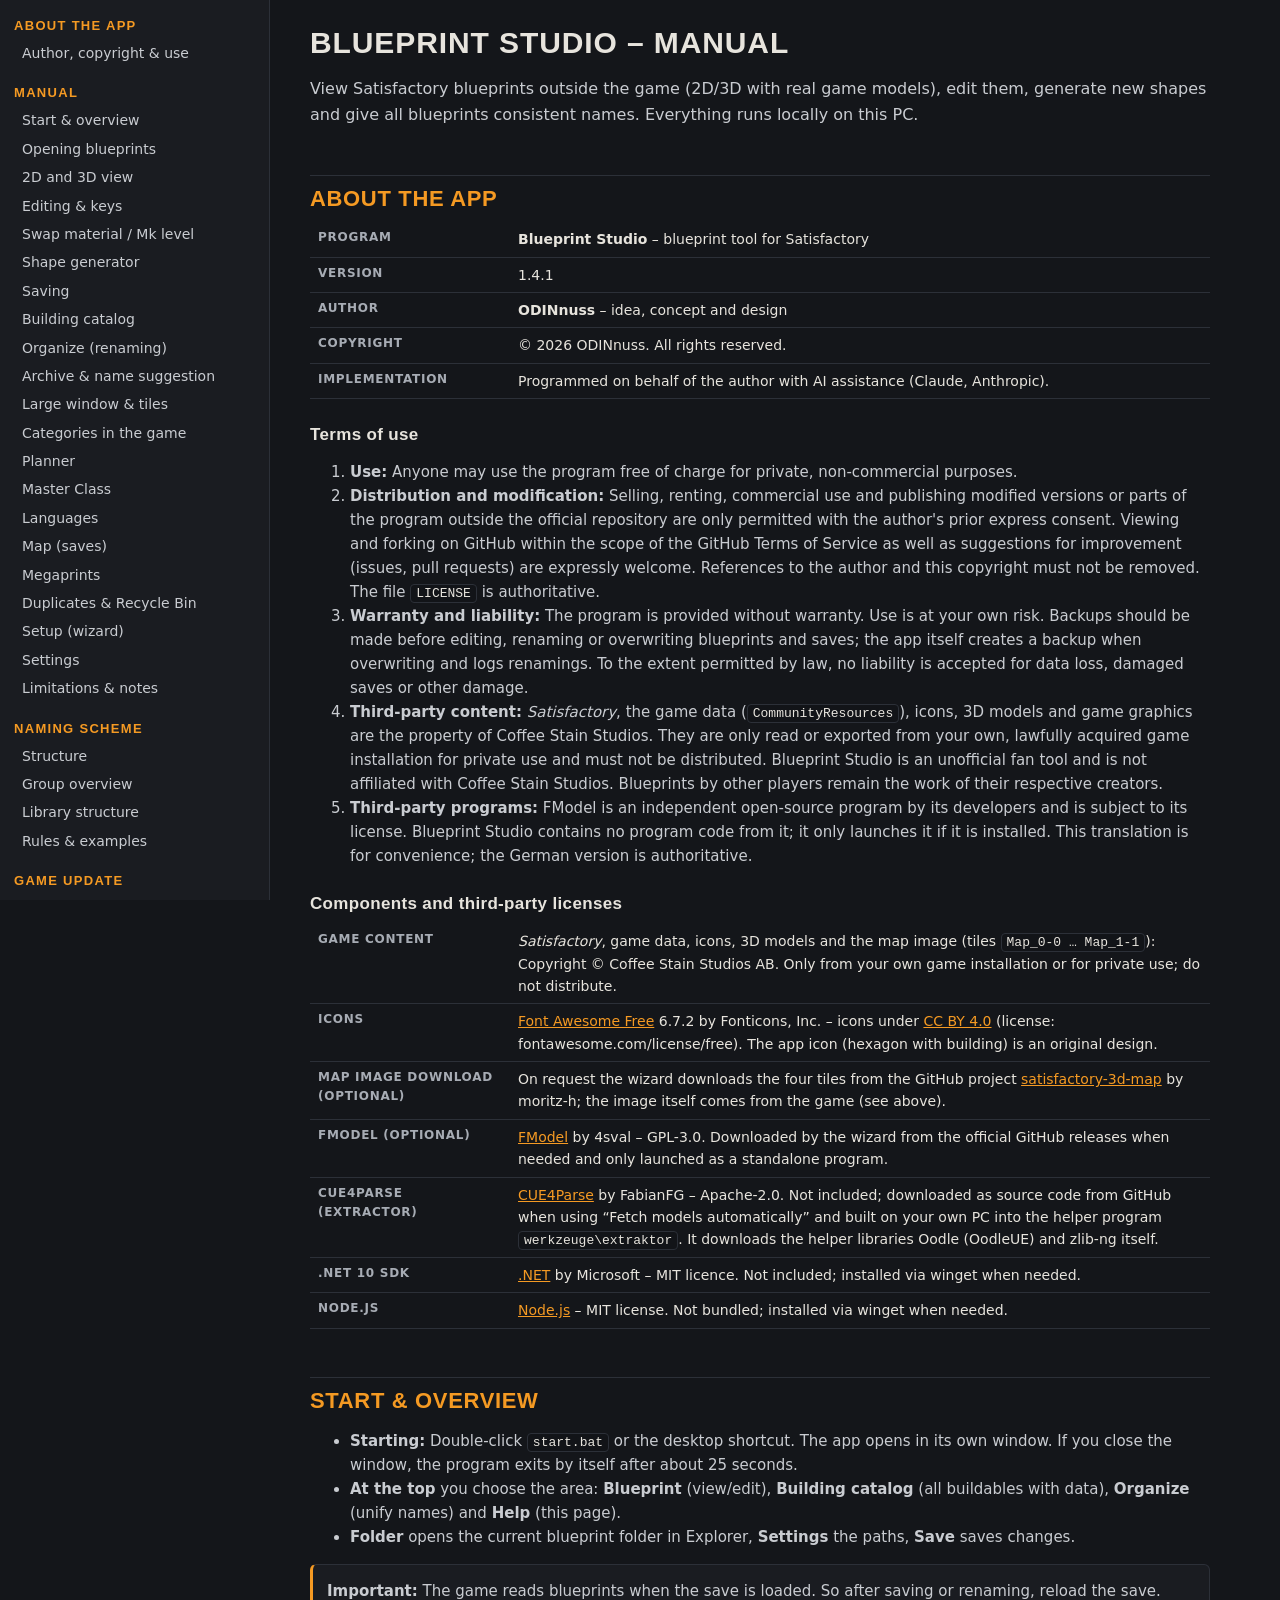
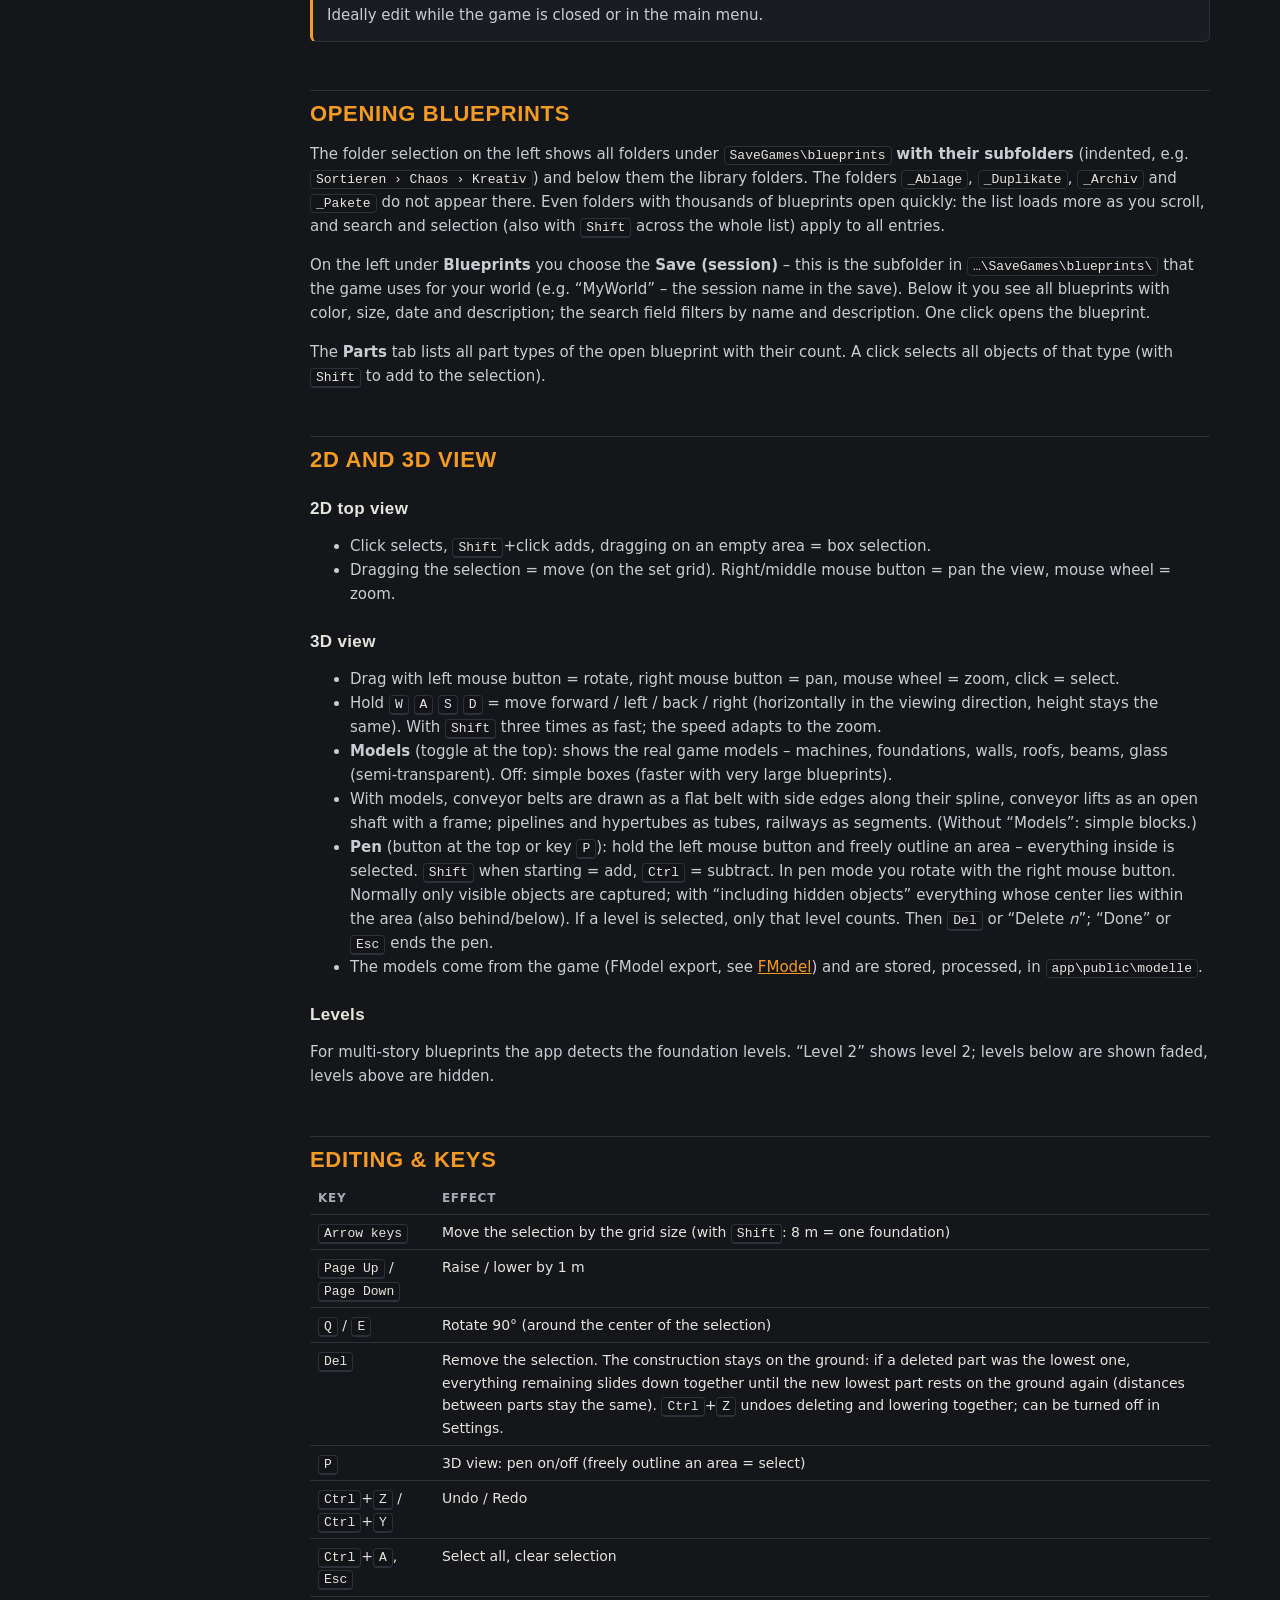
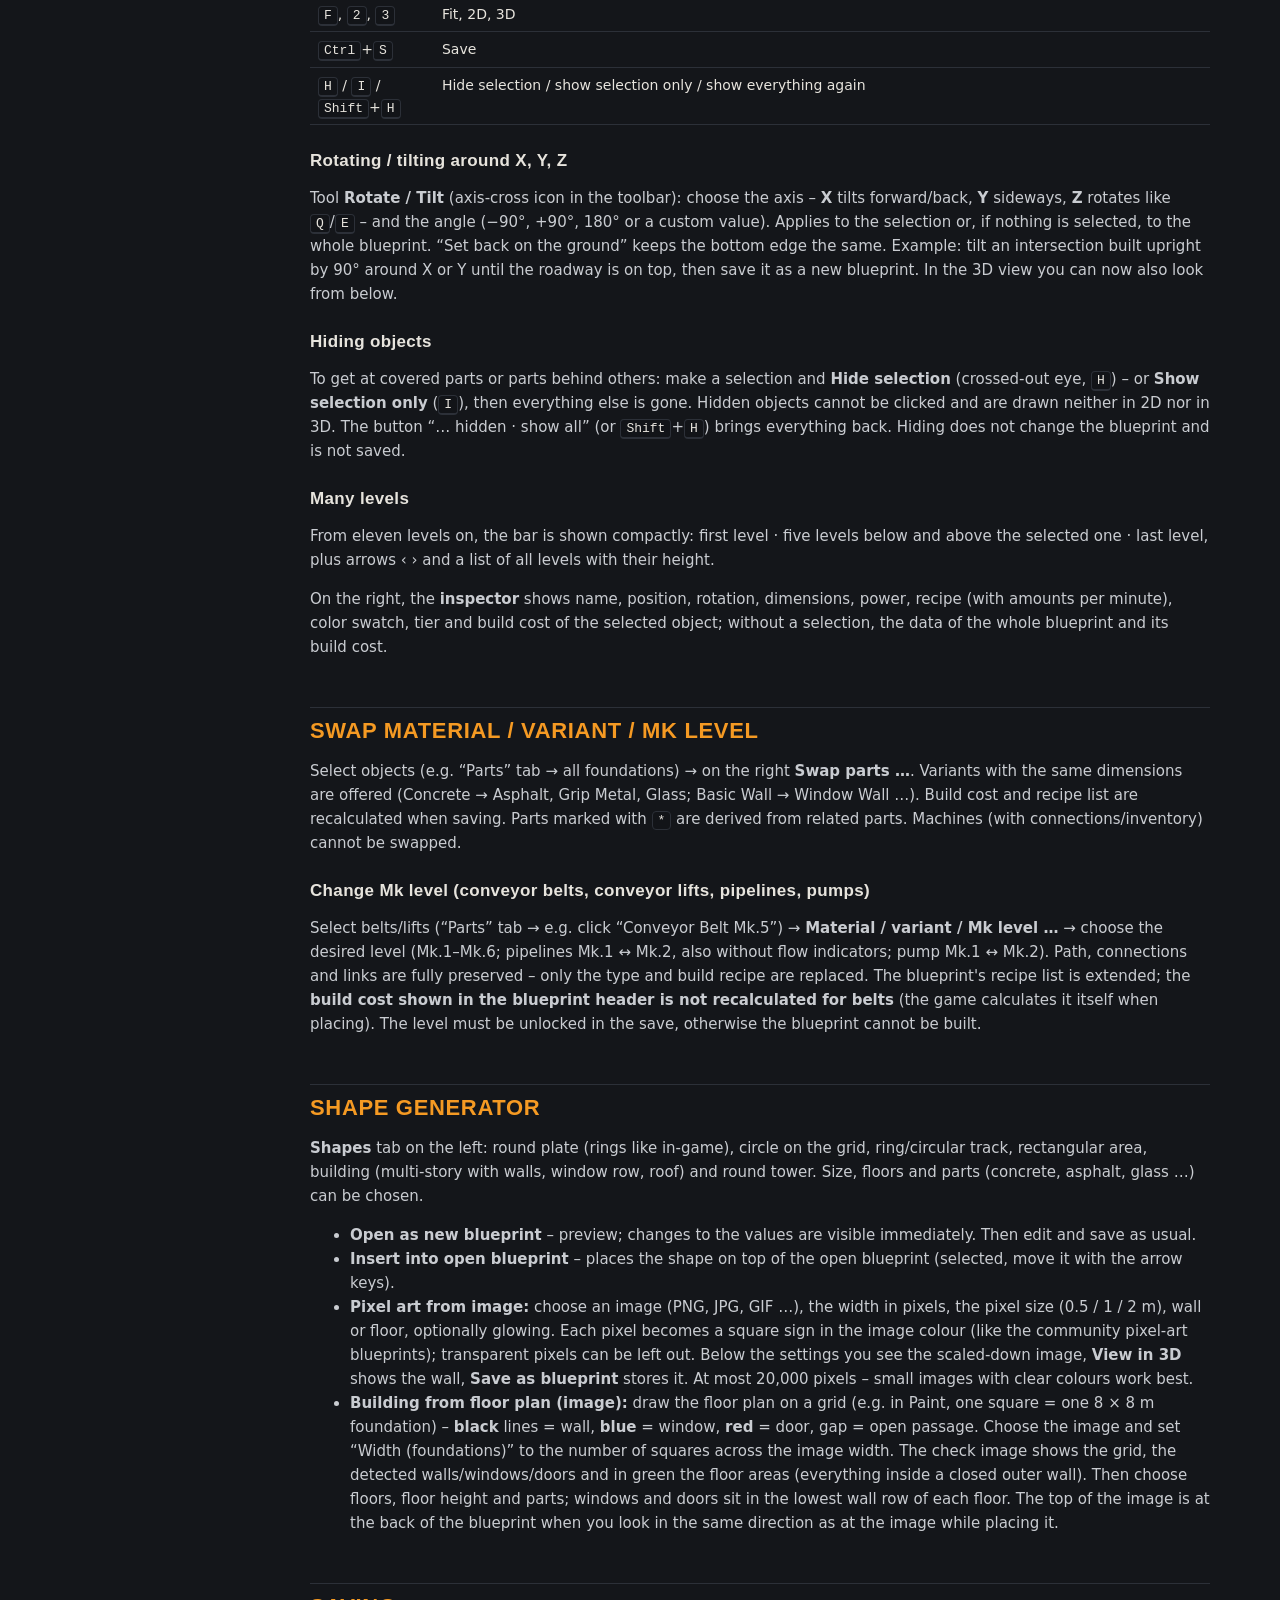
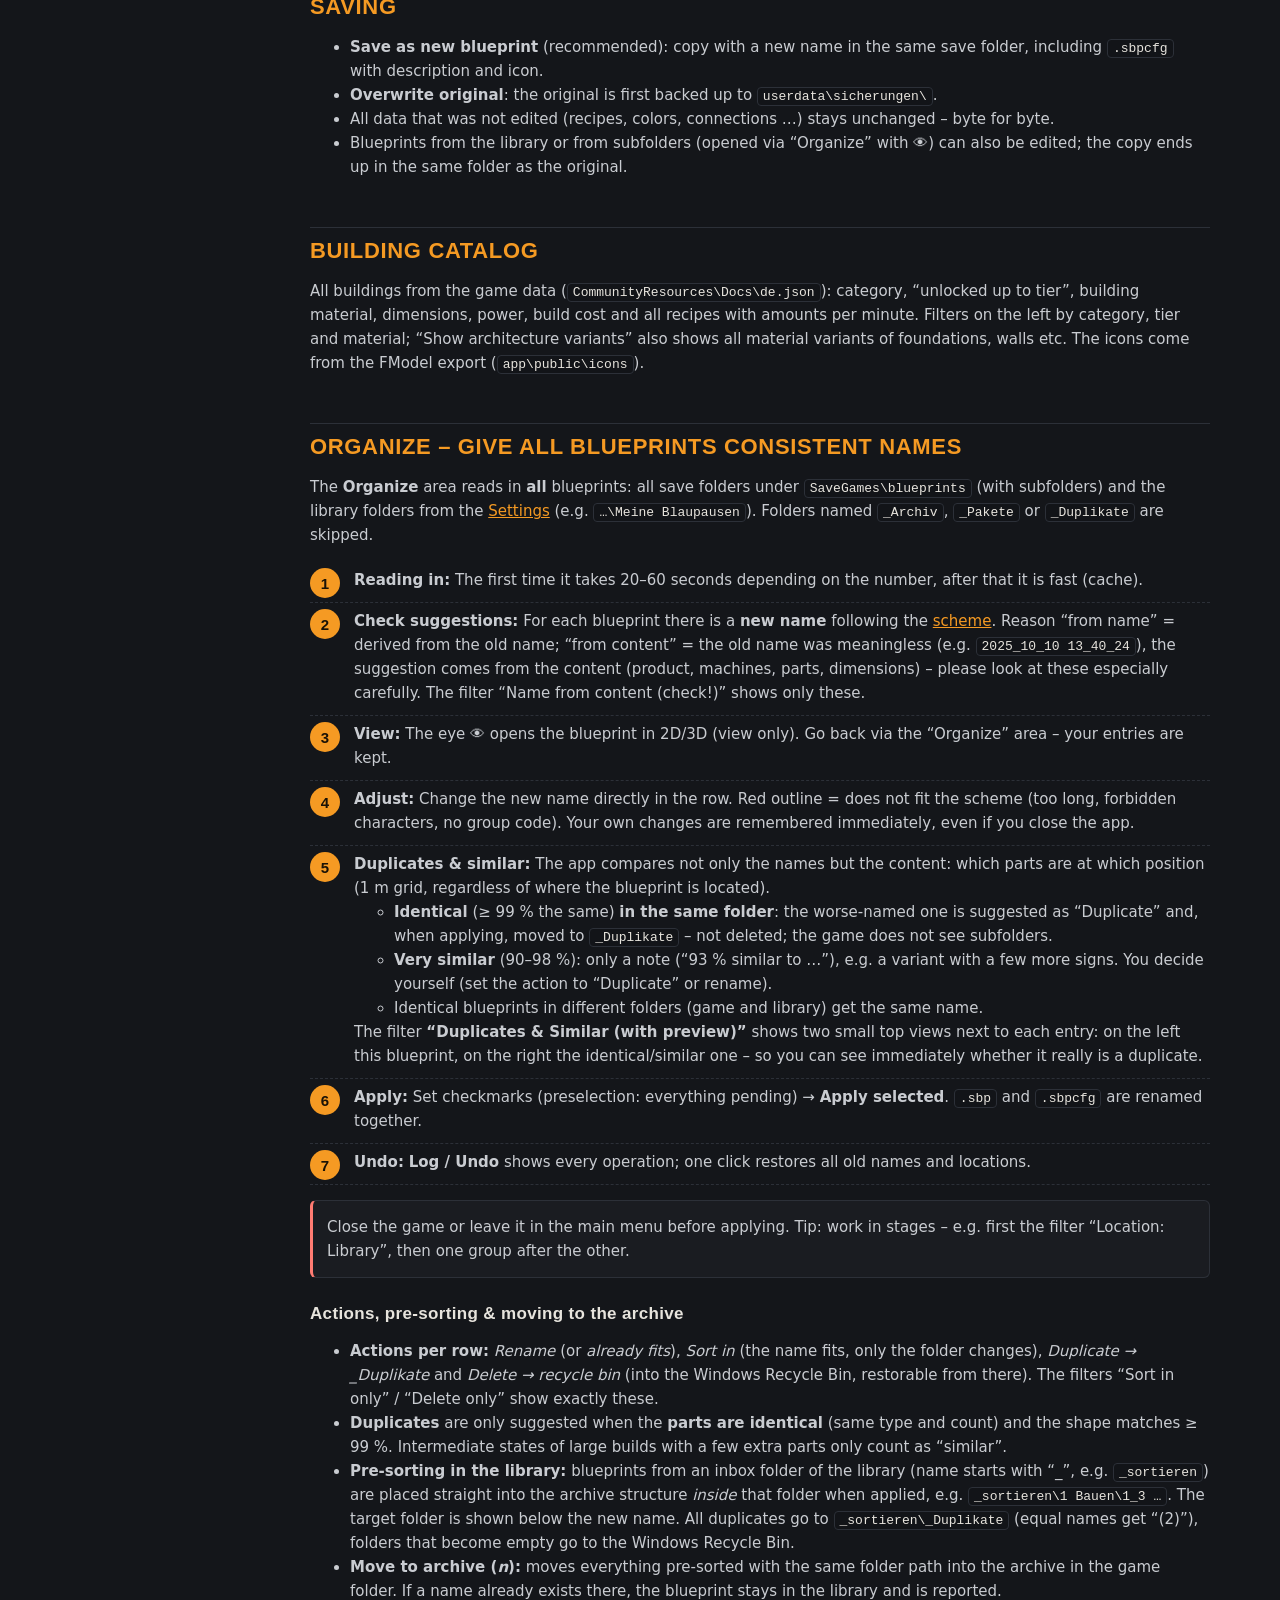
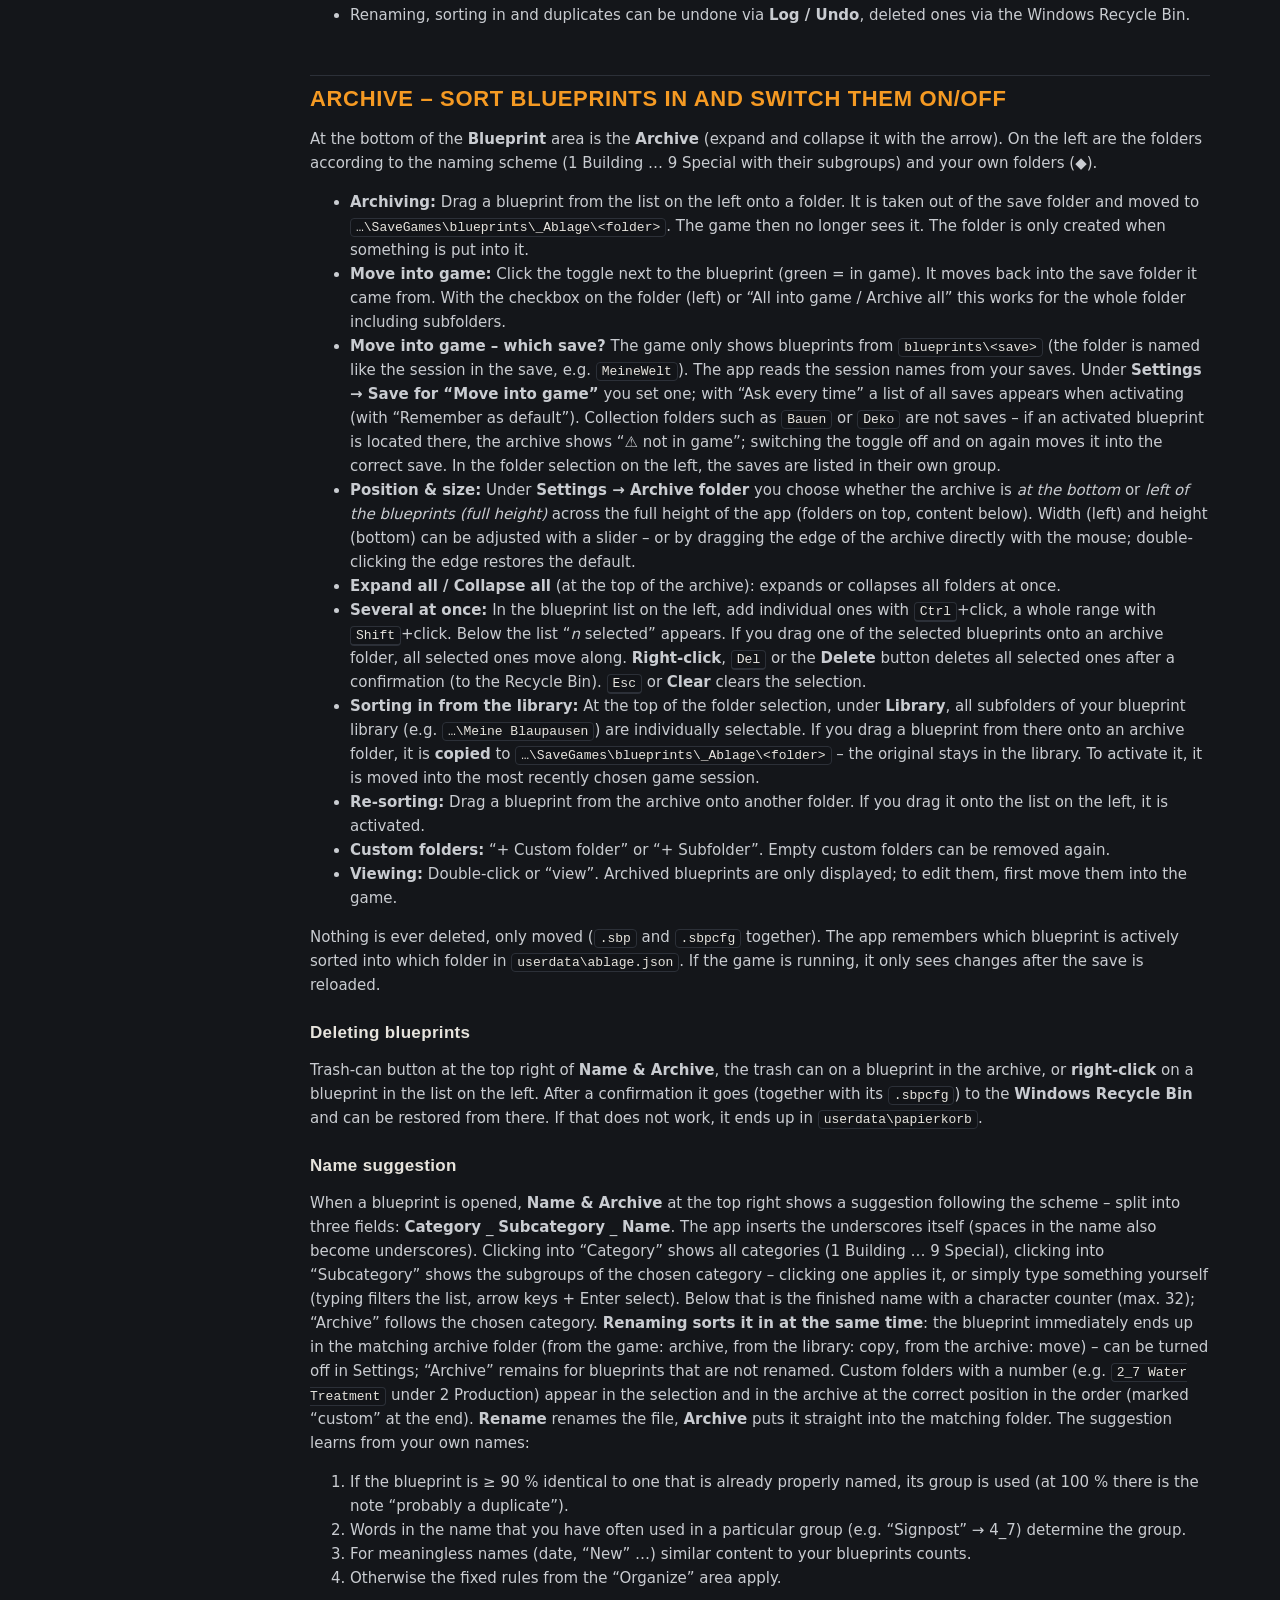
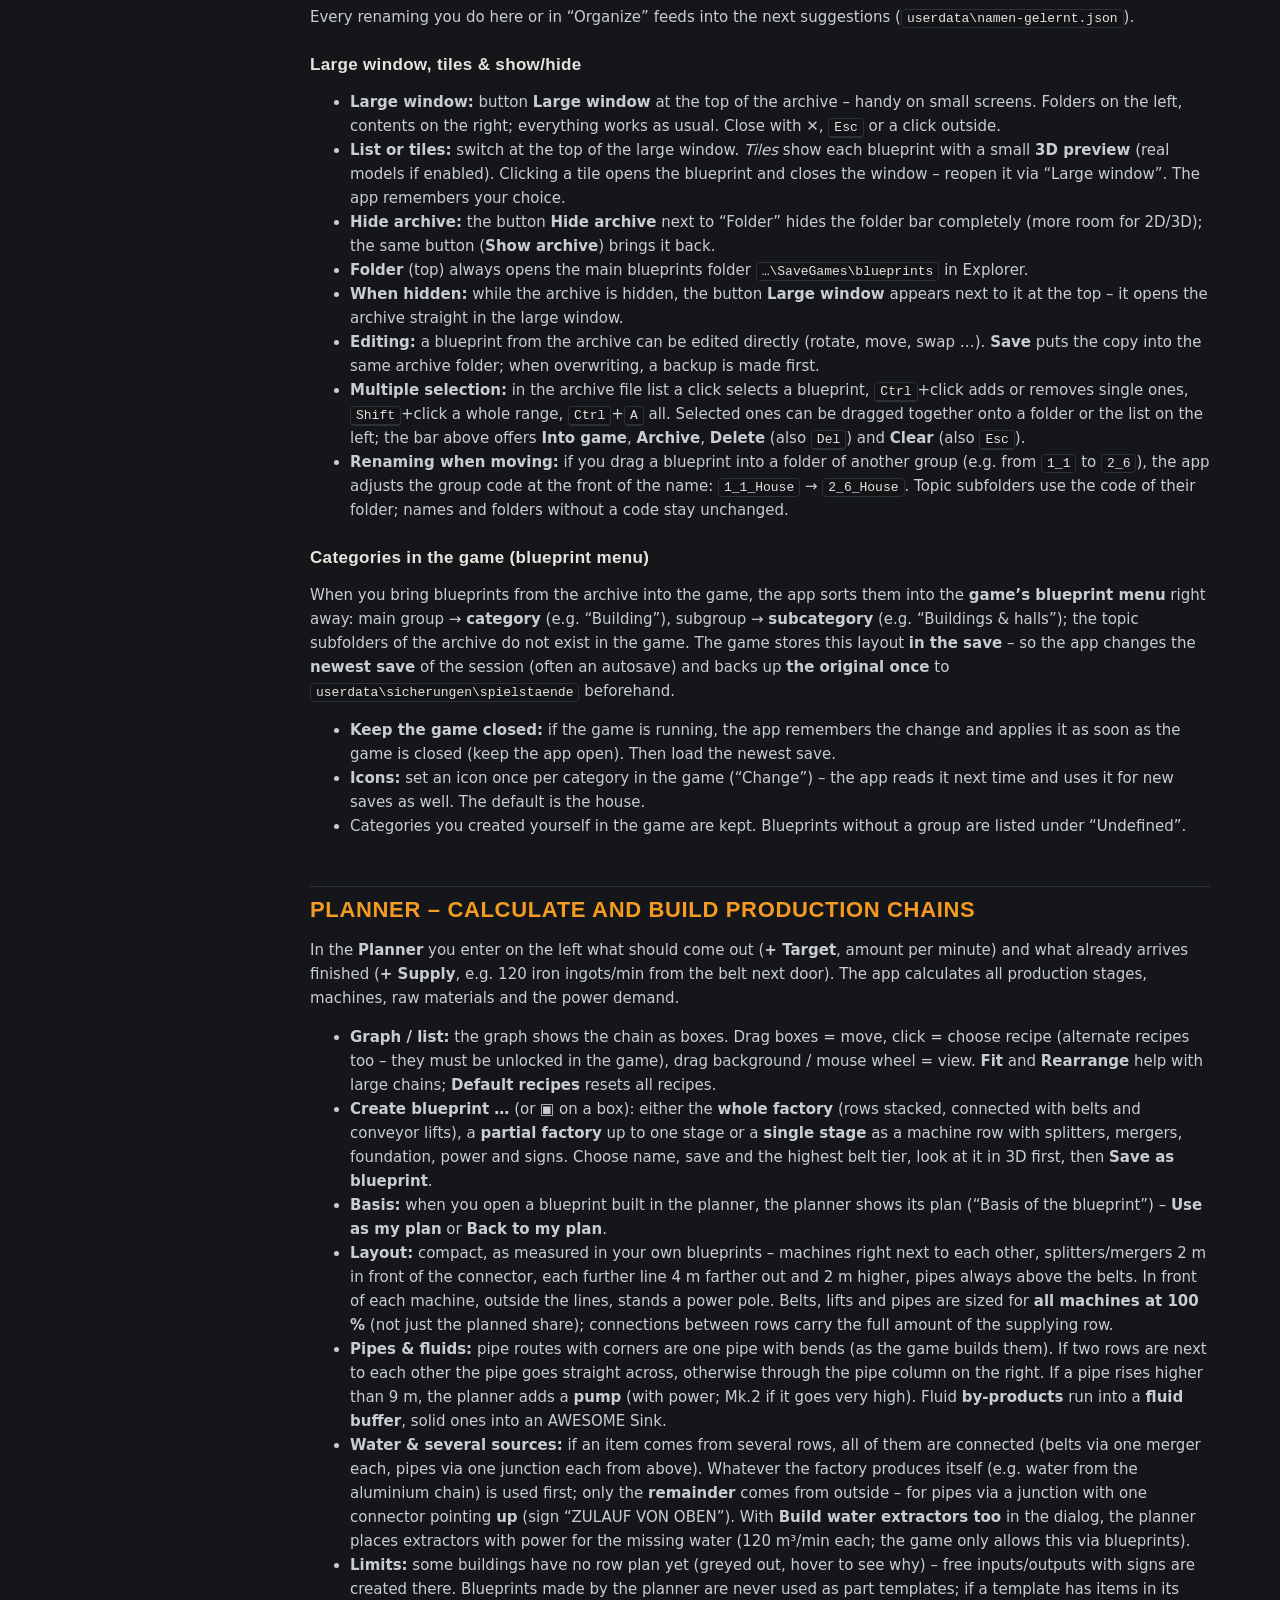
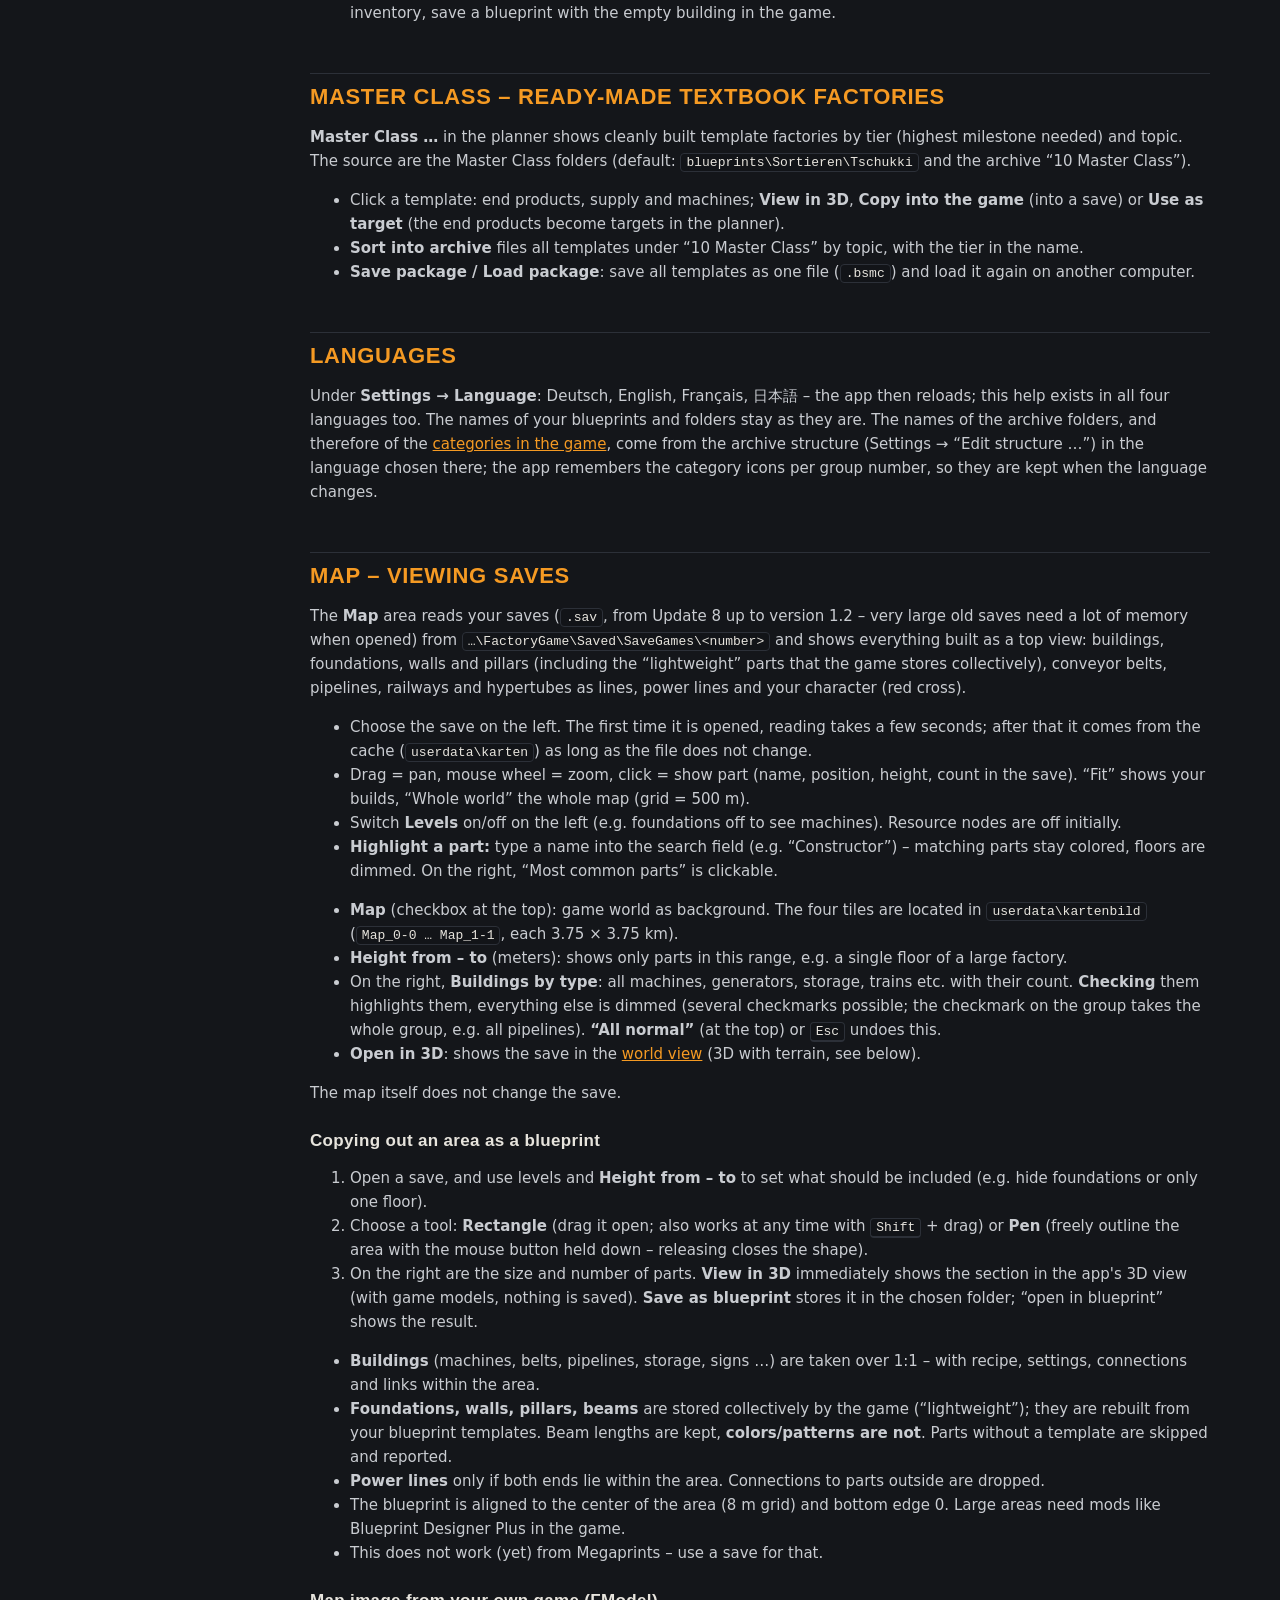
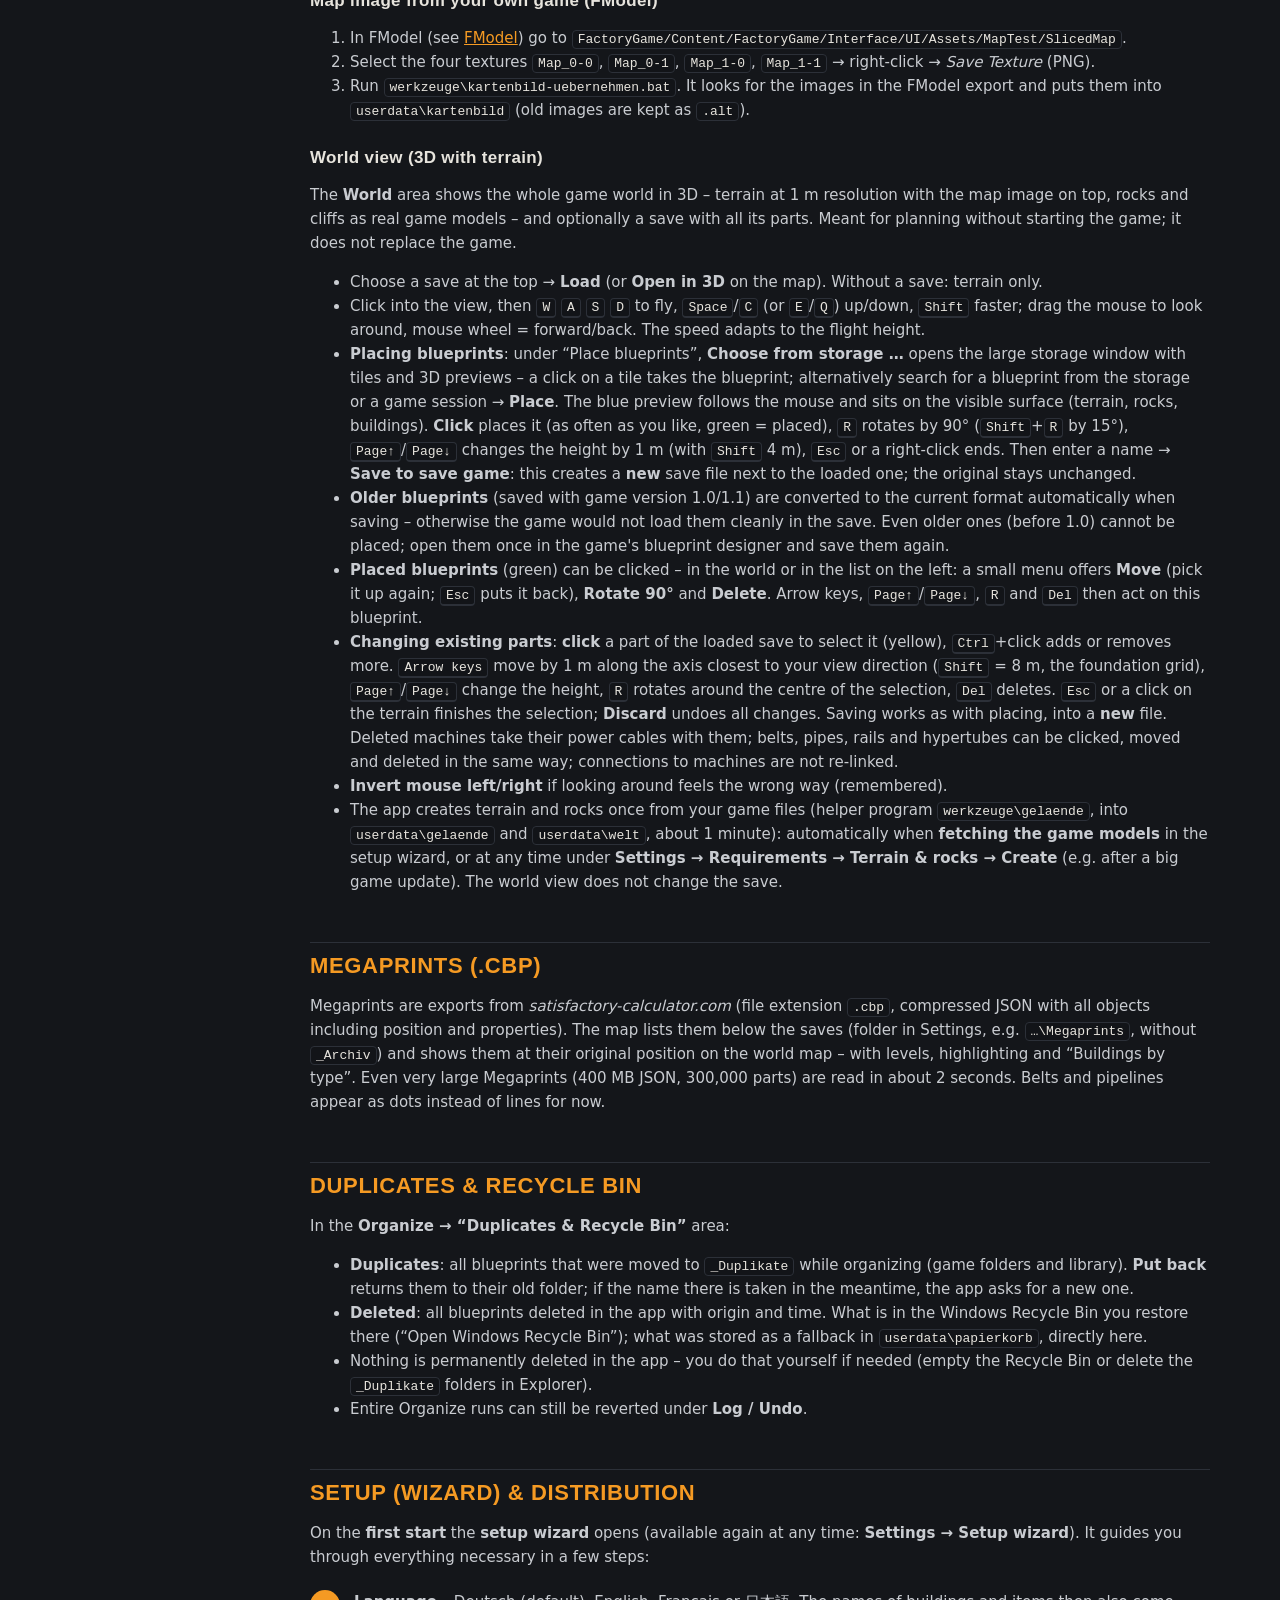
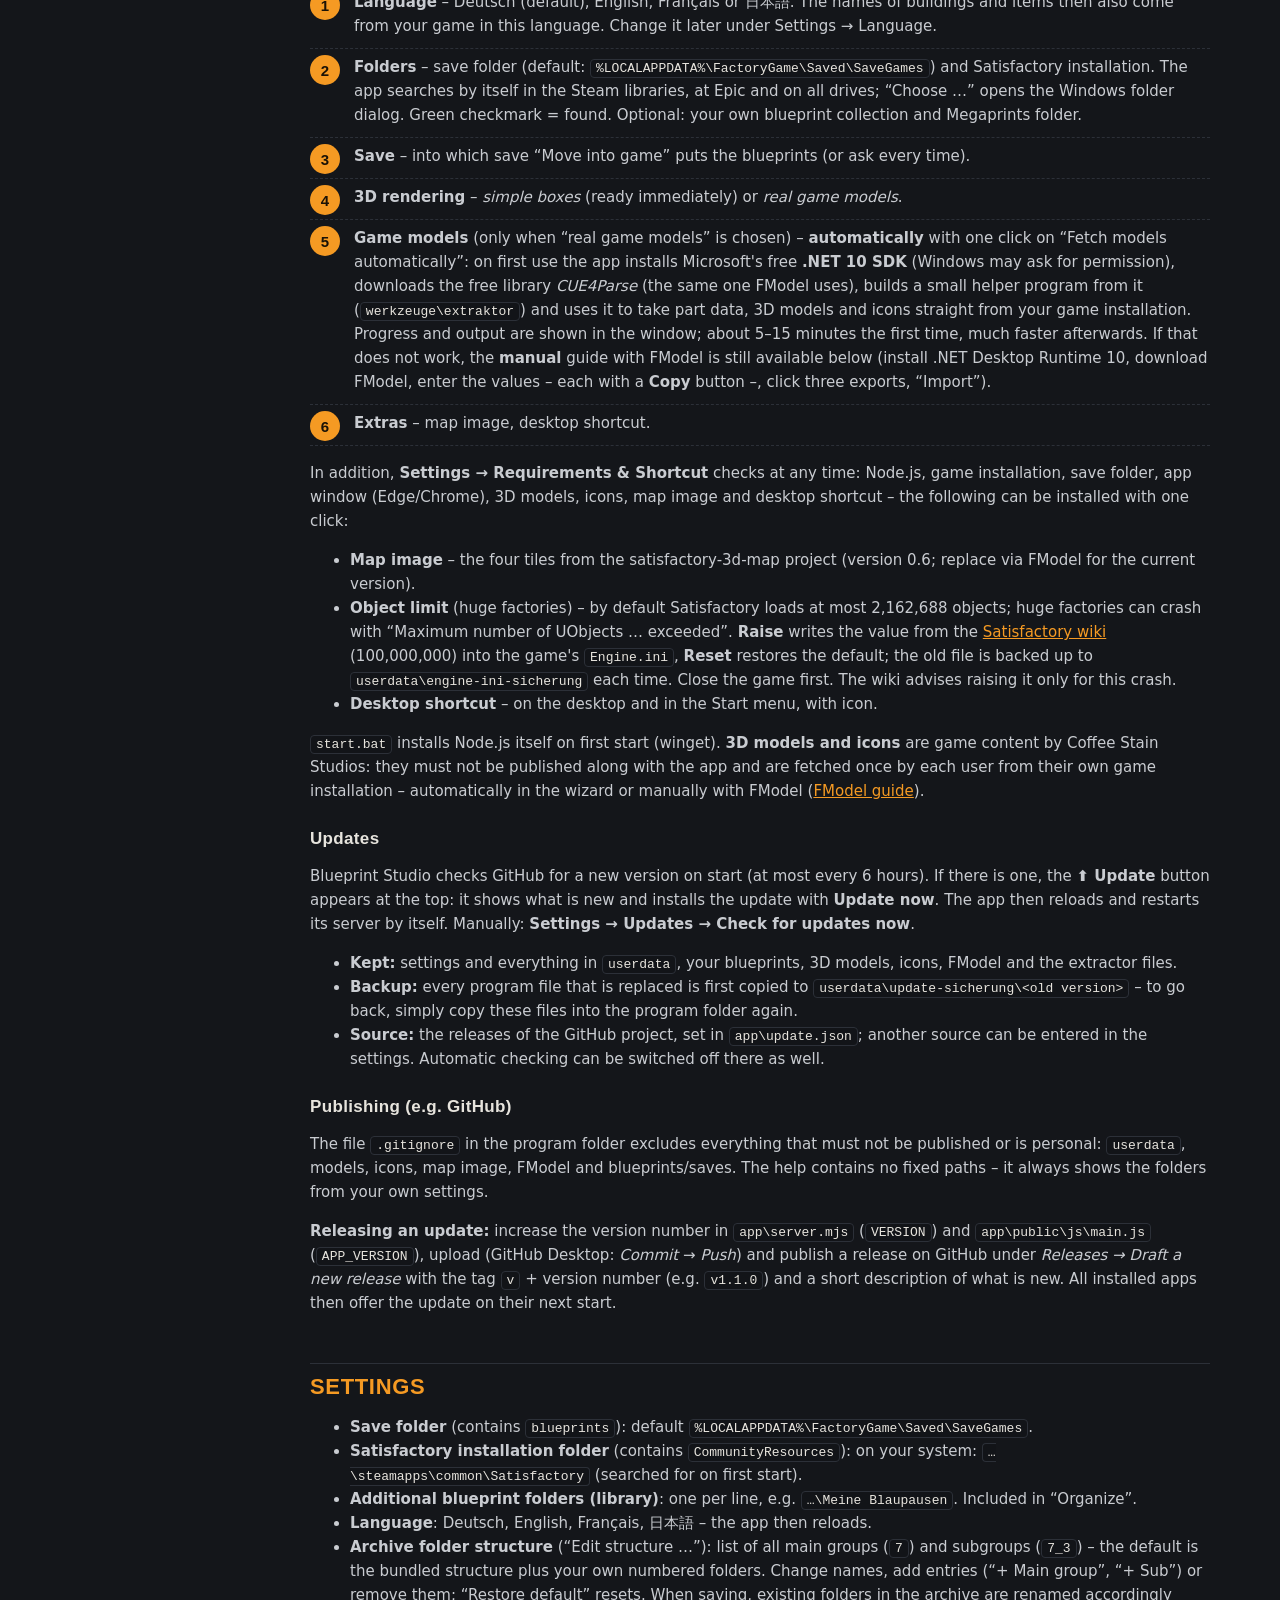
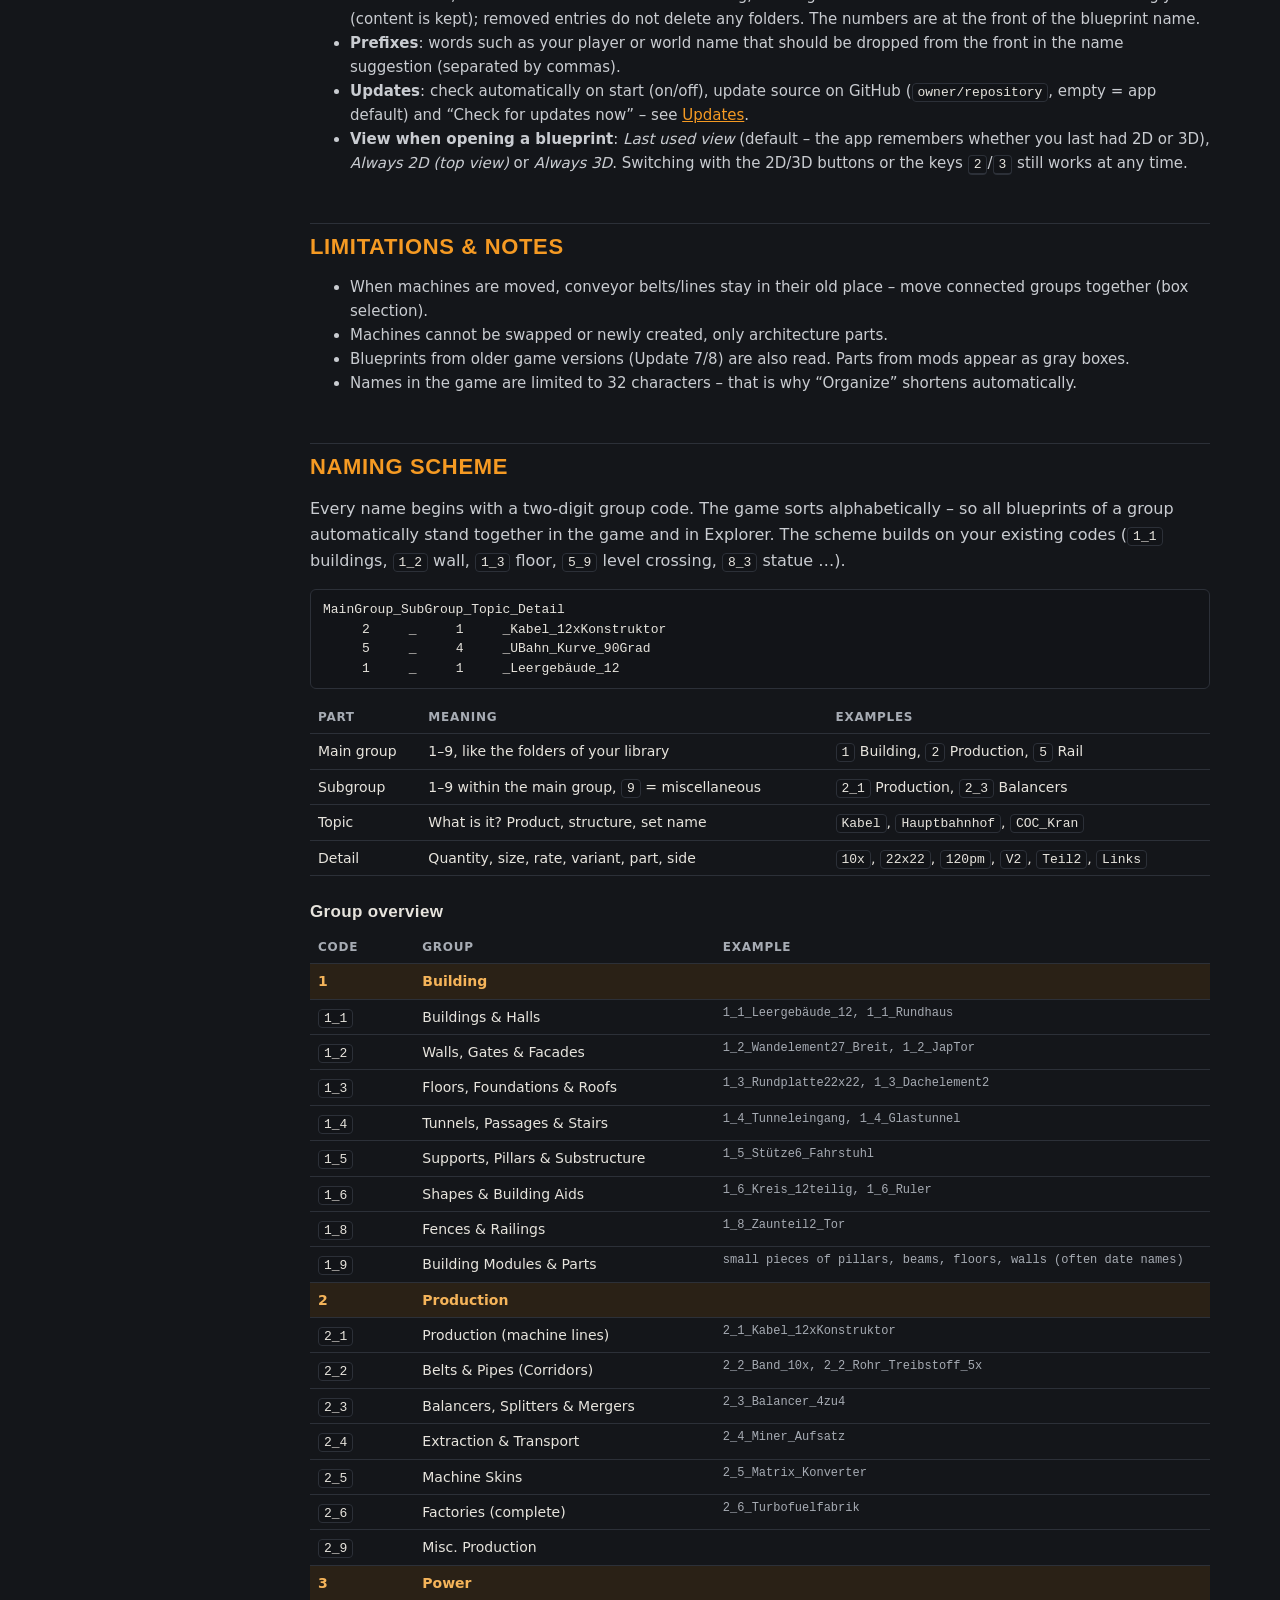
==== commit 7db3a498: "Version 1.4.1: Lifte und Stützen als Modelle, Kategorien im gespielten Spielstand - Förderlifte (all" ====
--- a/app/public/hilfe.en.html
+++ b/app/public/hilfe.en.html
@@ -91,7 +91,7 @@
 <h2 class="sec" id="zur-app">About the app</h2>
 <table>
   <tr><th style="width:200px">Program</th><td><b>Blueprint Studio</b> – blueprint tool for Satisfactory</td></tr>
-  <tr><th>Version</th><td id="za-version">1.2.0</td></tr>
+  <tr><th>Version</th><td id="za-version" data-version>1.4.1</td></tr>
   <tr><th>Author</th><td><b>ODINnuss</b> – idea, concept and design</td></tr>
   <tr><th>Copyright</th><td>© 2026 ODINnuss. All rights reserved.</td></tr>
   <tr><th>Implementation</th><td>Programmed on behalf of the author with AI assistance (Claude, Anthropic).</td></tr>
@@ -601,7 +601,7 @@
   <tr><td>Models are rotated/offset in the app</td><td>The FModel mesh format must be <code>glTF 2.0 (binary)</code>; run the tool again.</td></tr>
   <tr><td>Gray boxes instead of models</td><td>A model is missing for this part (see the tool's message) – or it is a belt/pipeline/railway/lift (intentionally without a model).</td></tr>
 </table>
-<p class="muted">Blueprint Studio 1.2.0 · © 2026 ODINnuss · <a href="#zur-app">Terms of use</a></p>
+<p class="muted">Blueprint Studio <span data-version>1.4.1</span> · © 2026 ODINnuss · <a href="#zur-app">Terms of use</a></p>
 </main>
 <script>
 // Anker aus der App (#schema usw.) anspringen
@@ -610,6 +610,7 @@
 <script>
 // Pfade in der Hilfe aus den eigenen Einstellungen einsetzen (keine festen Pfade im Text)
 fetch('/api/config').then((r) => r.json()).then((c) => {
+  if (c.version) document.querySelectorAll('[data-version]').forEach((e) => { e.textContent = c.version; }); // Version immer aus der laufenden App
   const j = (...t) => t.filter(Boolean).join('\\');
   const w = { appDir: c.appDir, blueprintDir: c.blueprintDir, saveDir: c.saveDir, gameDir: c.gameDir, bibliothek: (c.bibliotheken || [])[0], megaprints: (c.megaprints || [])[0],
     fmodel: c.fmodelDir, fmodelOutput: c.fmodelDir && j(c.fmodelDir, 'Output'), fmodelExport: c.fmodelExport, usmap: c.gameDir && j(c.gameDir, 'CommunityResources', 'FactoryGame.usmap') };
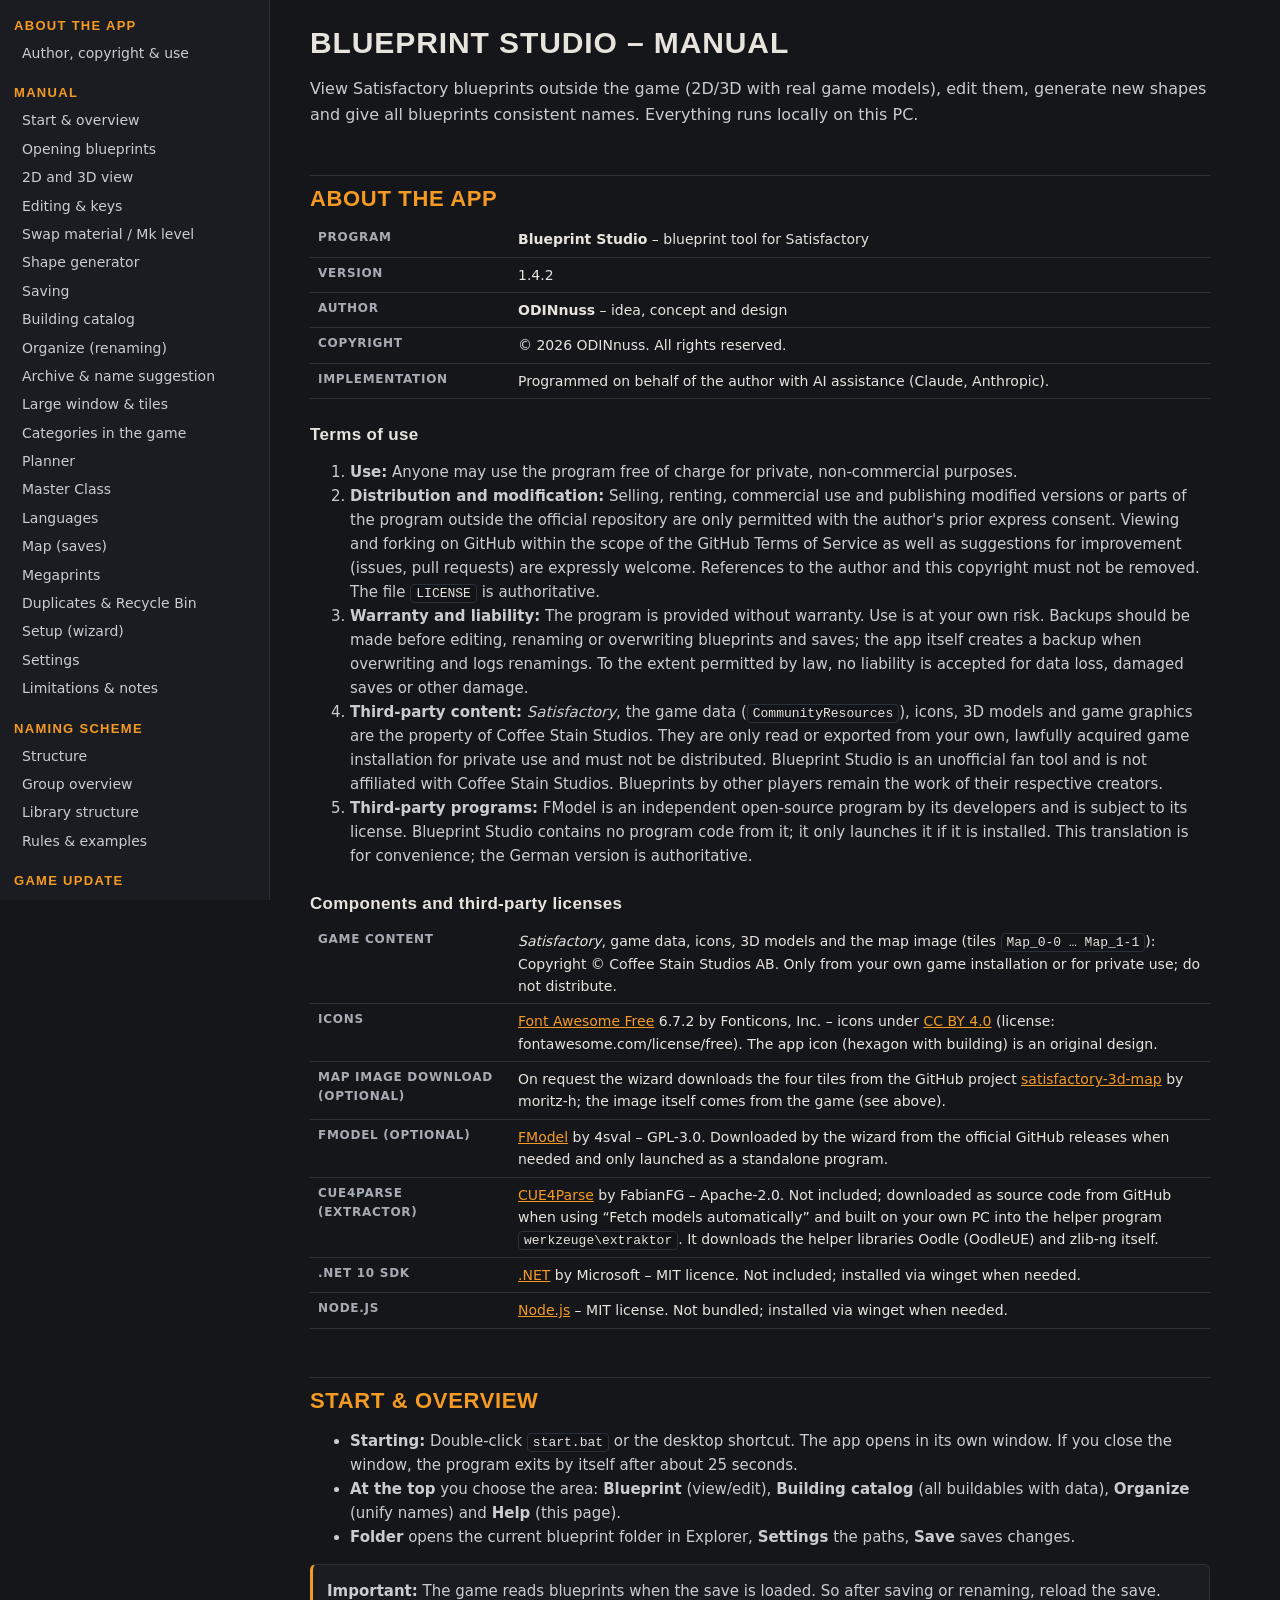
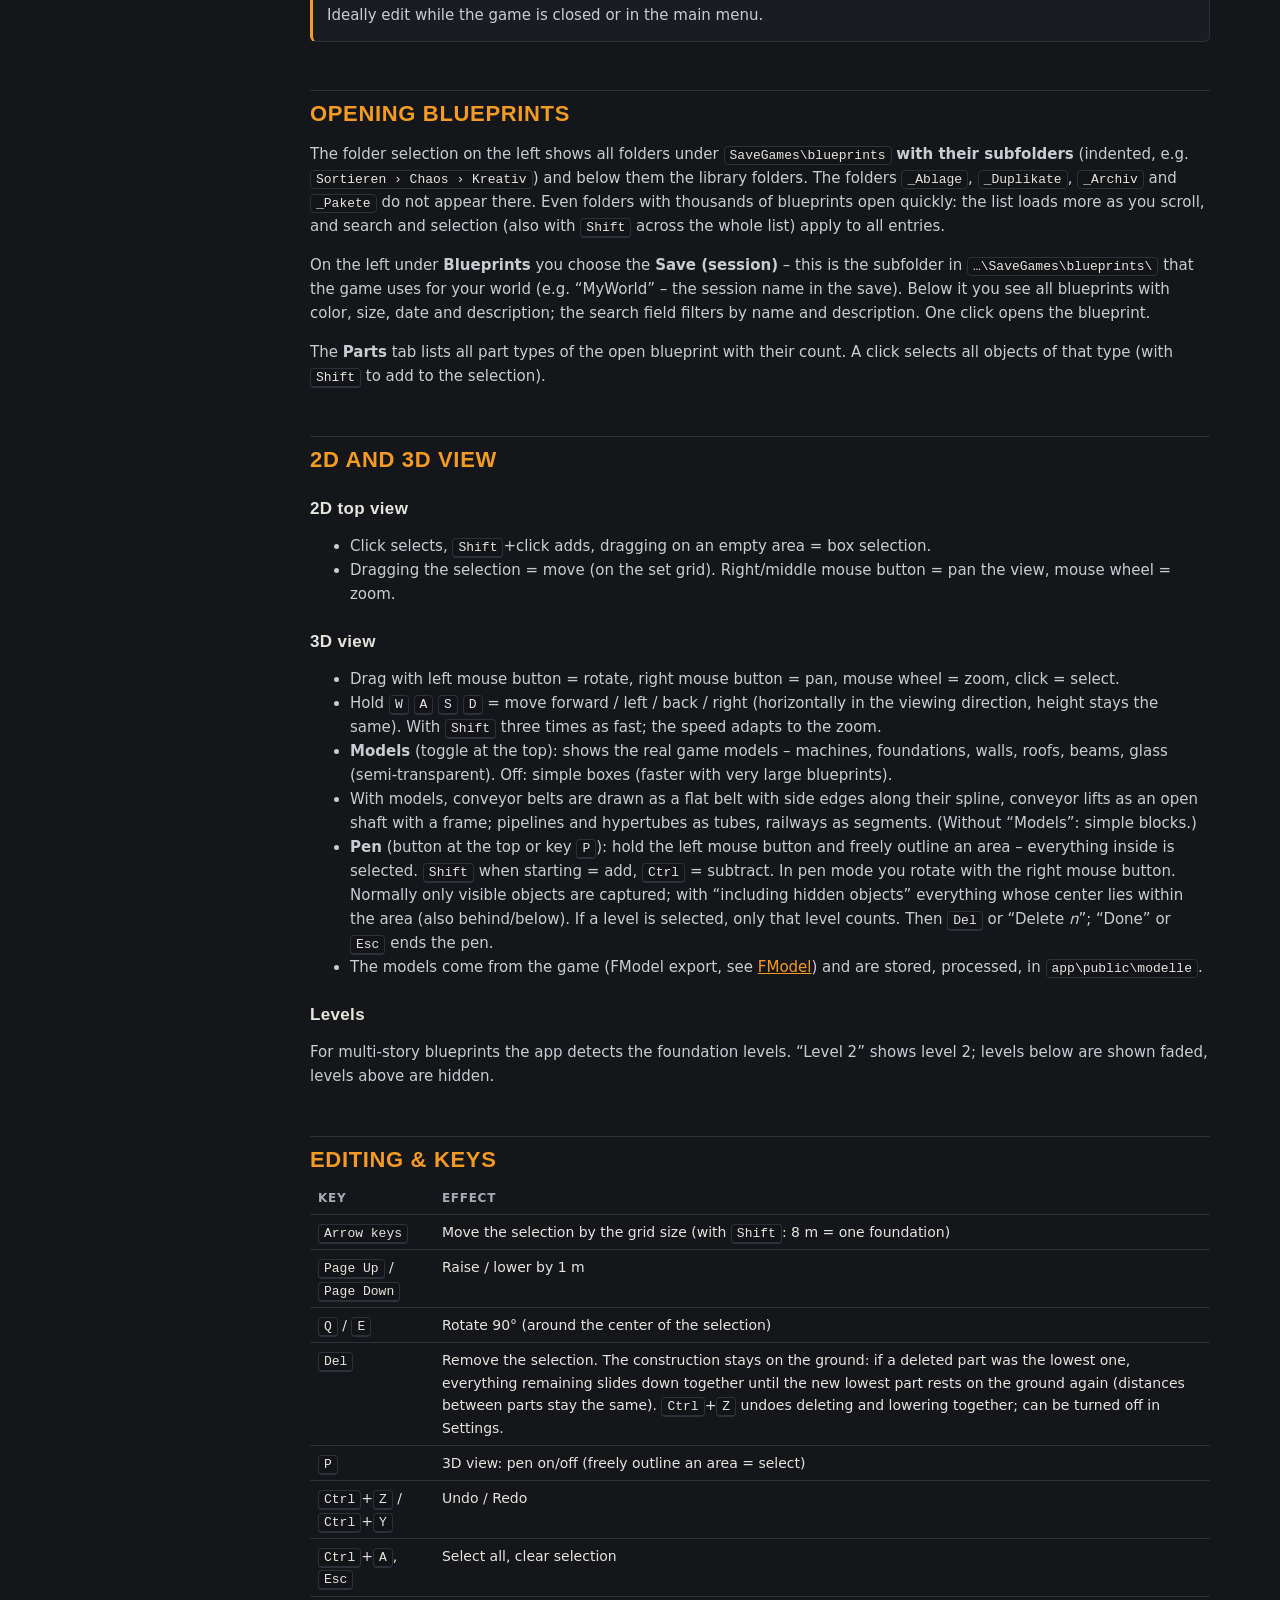
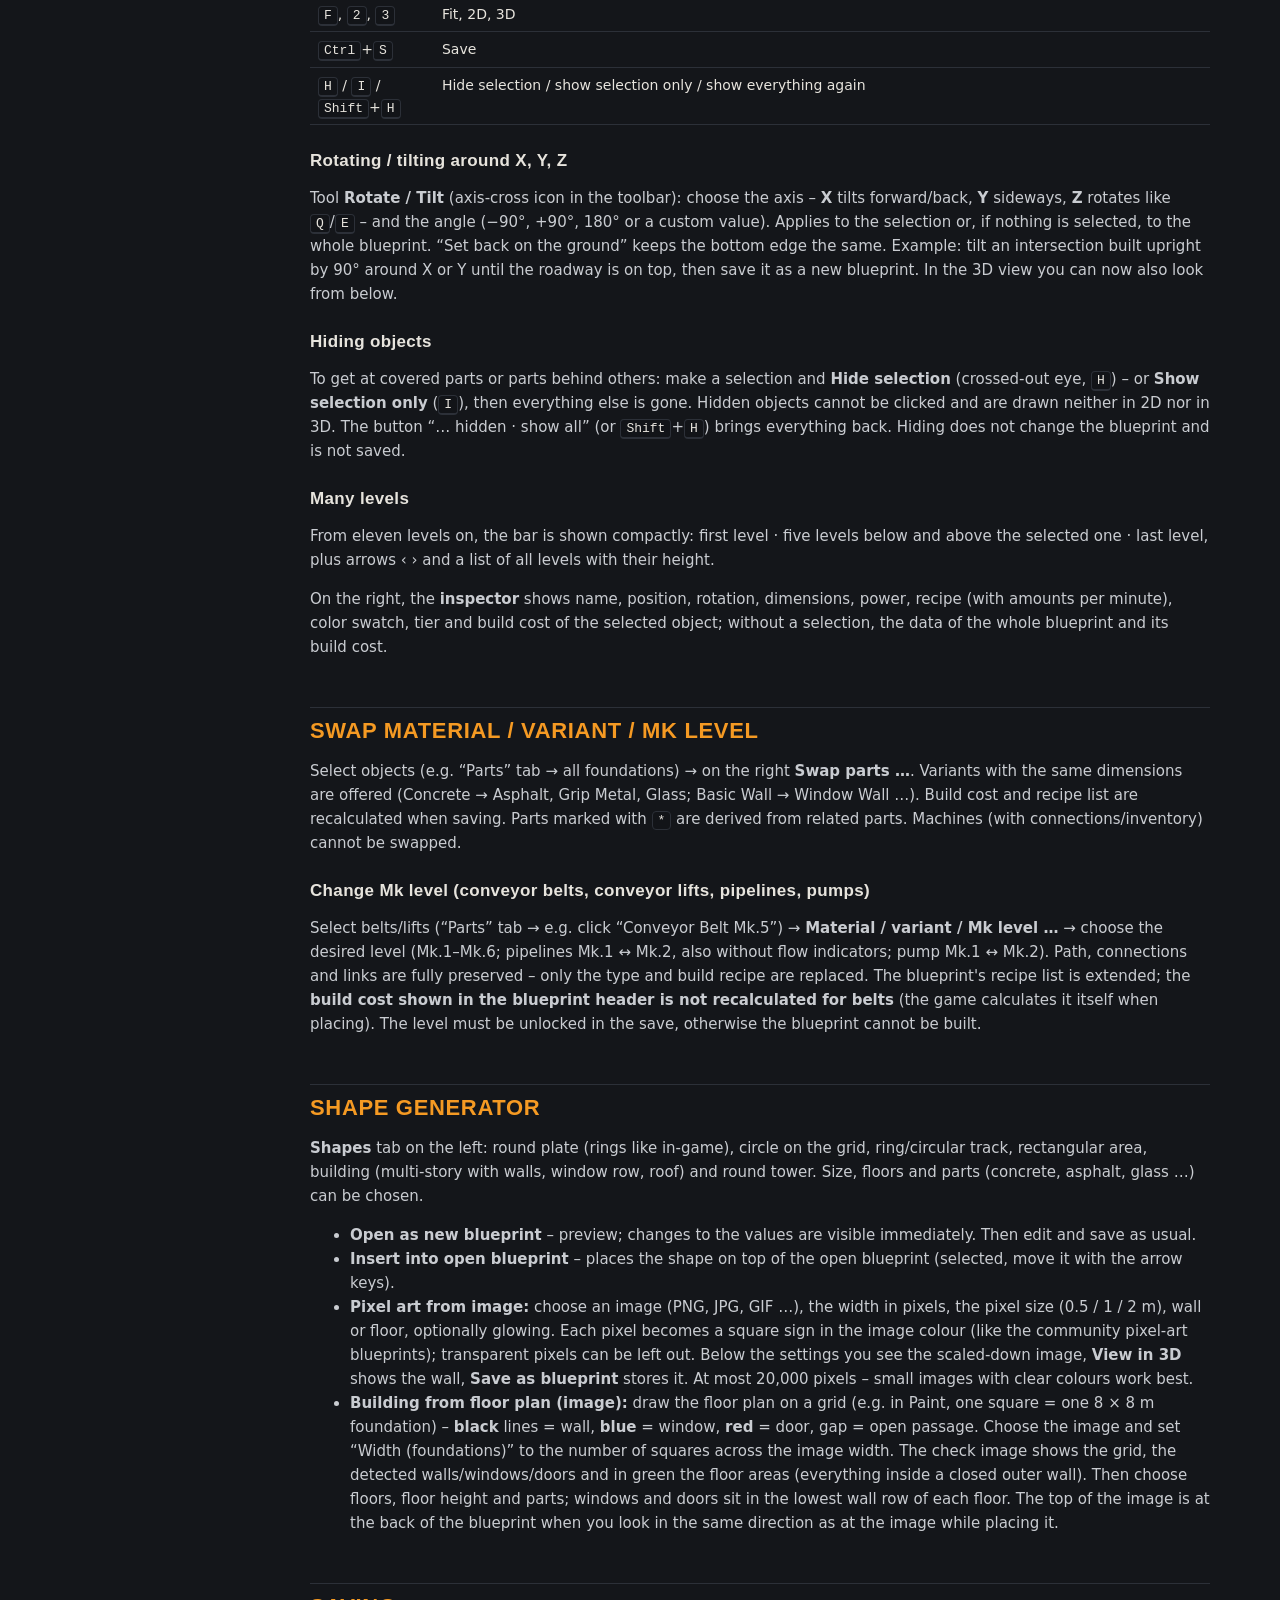
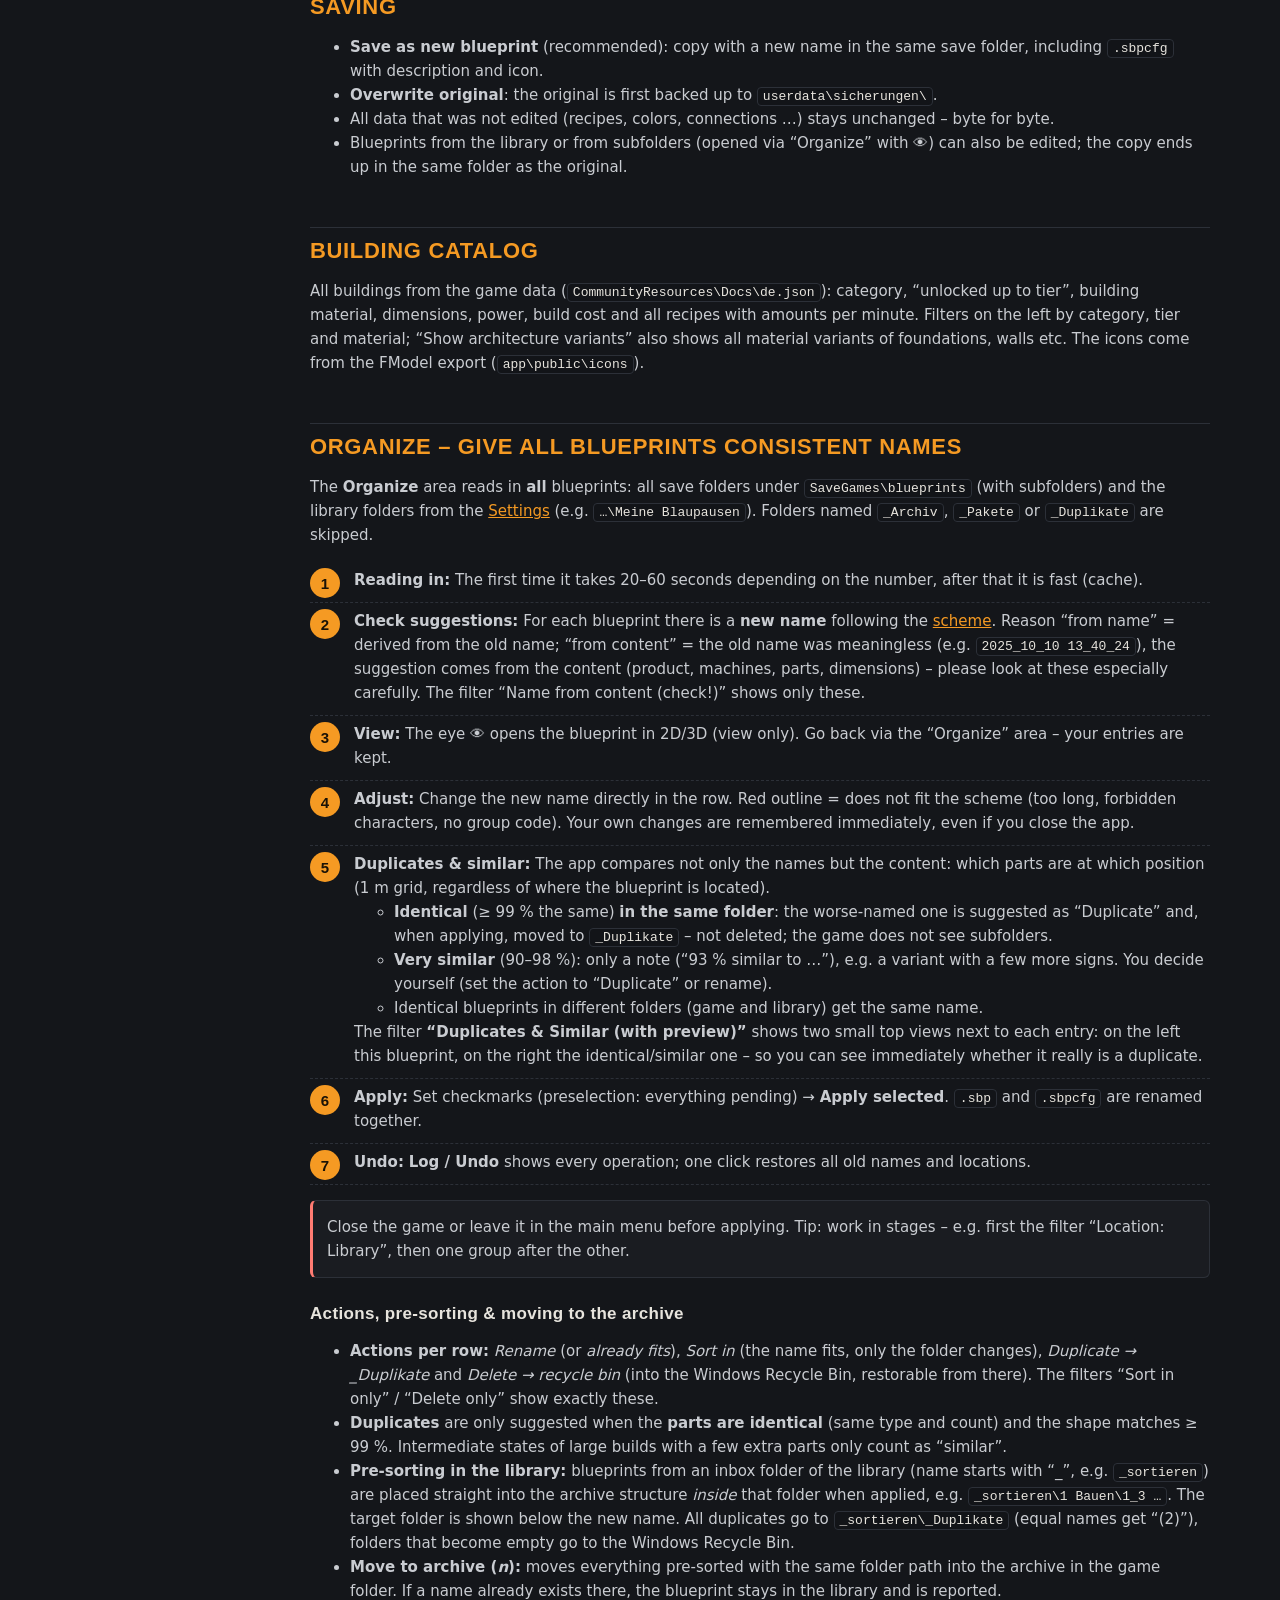
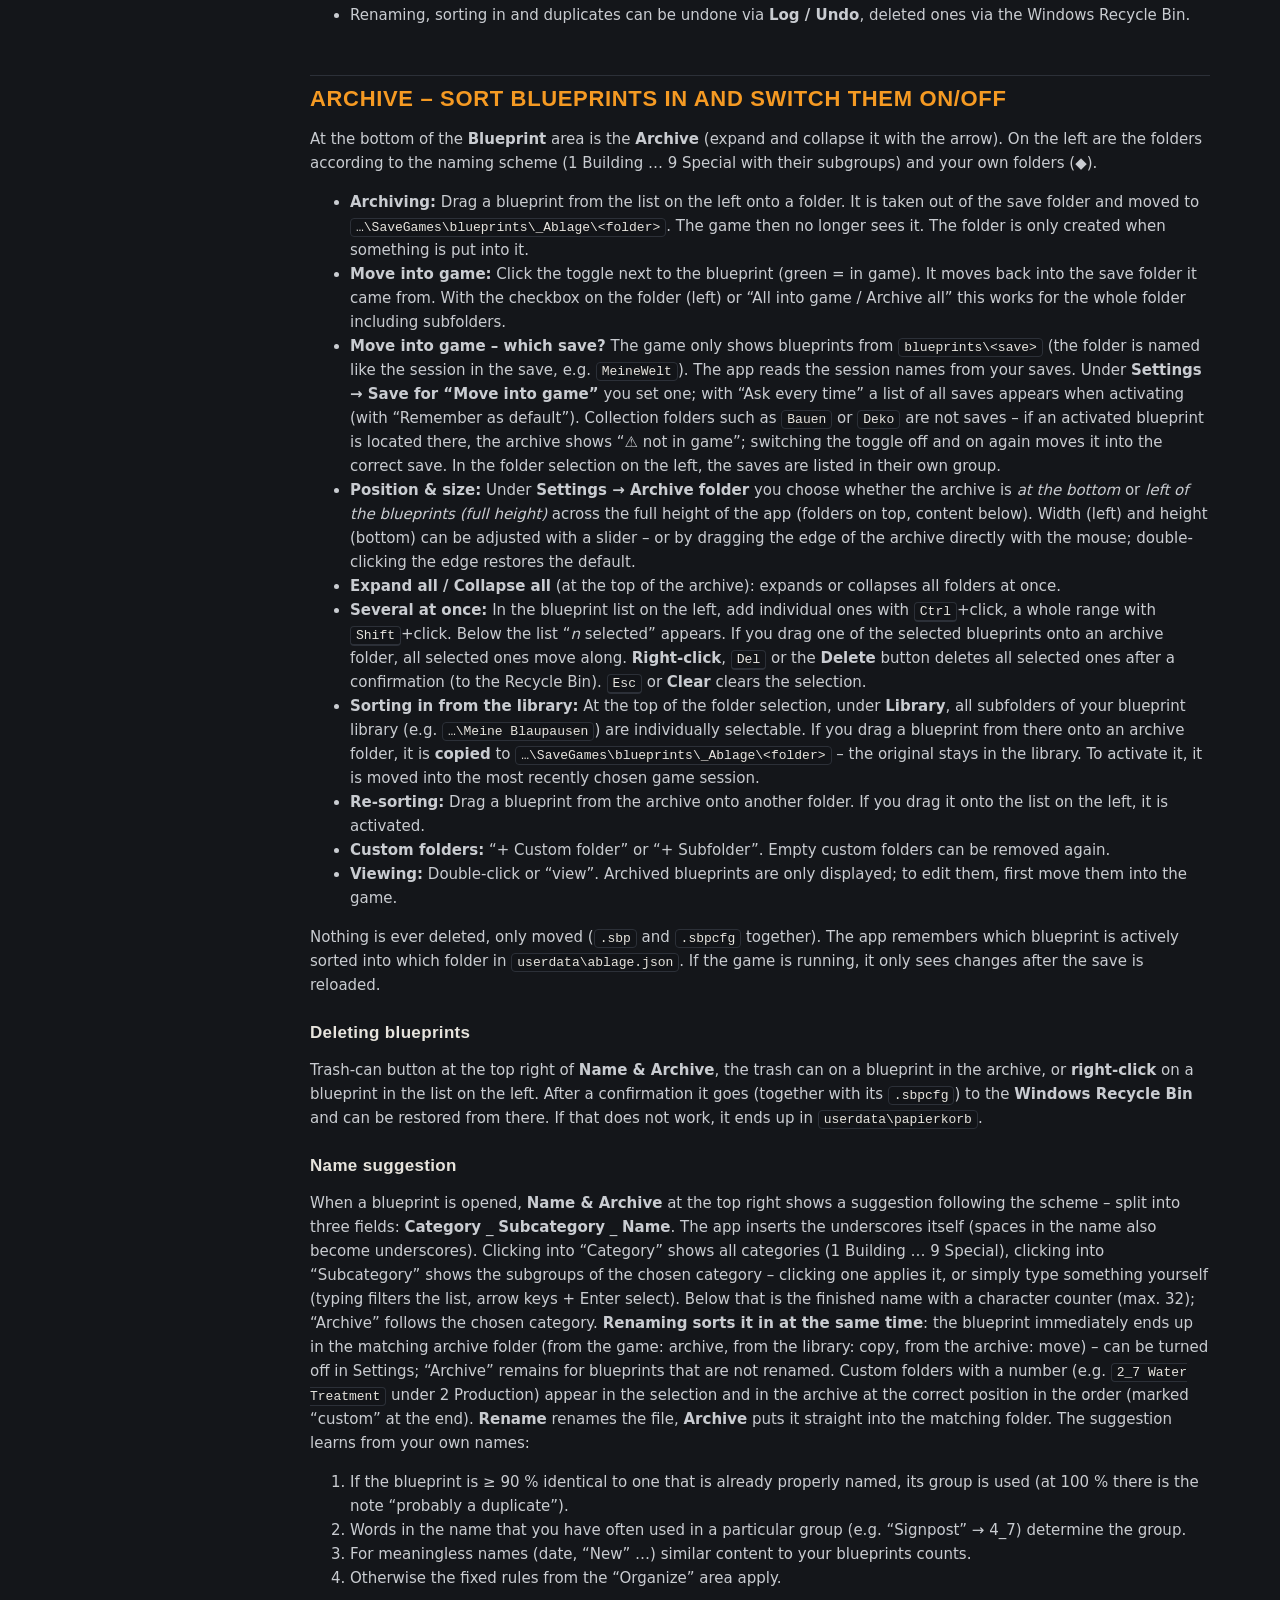
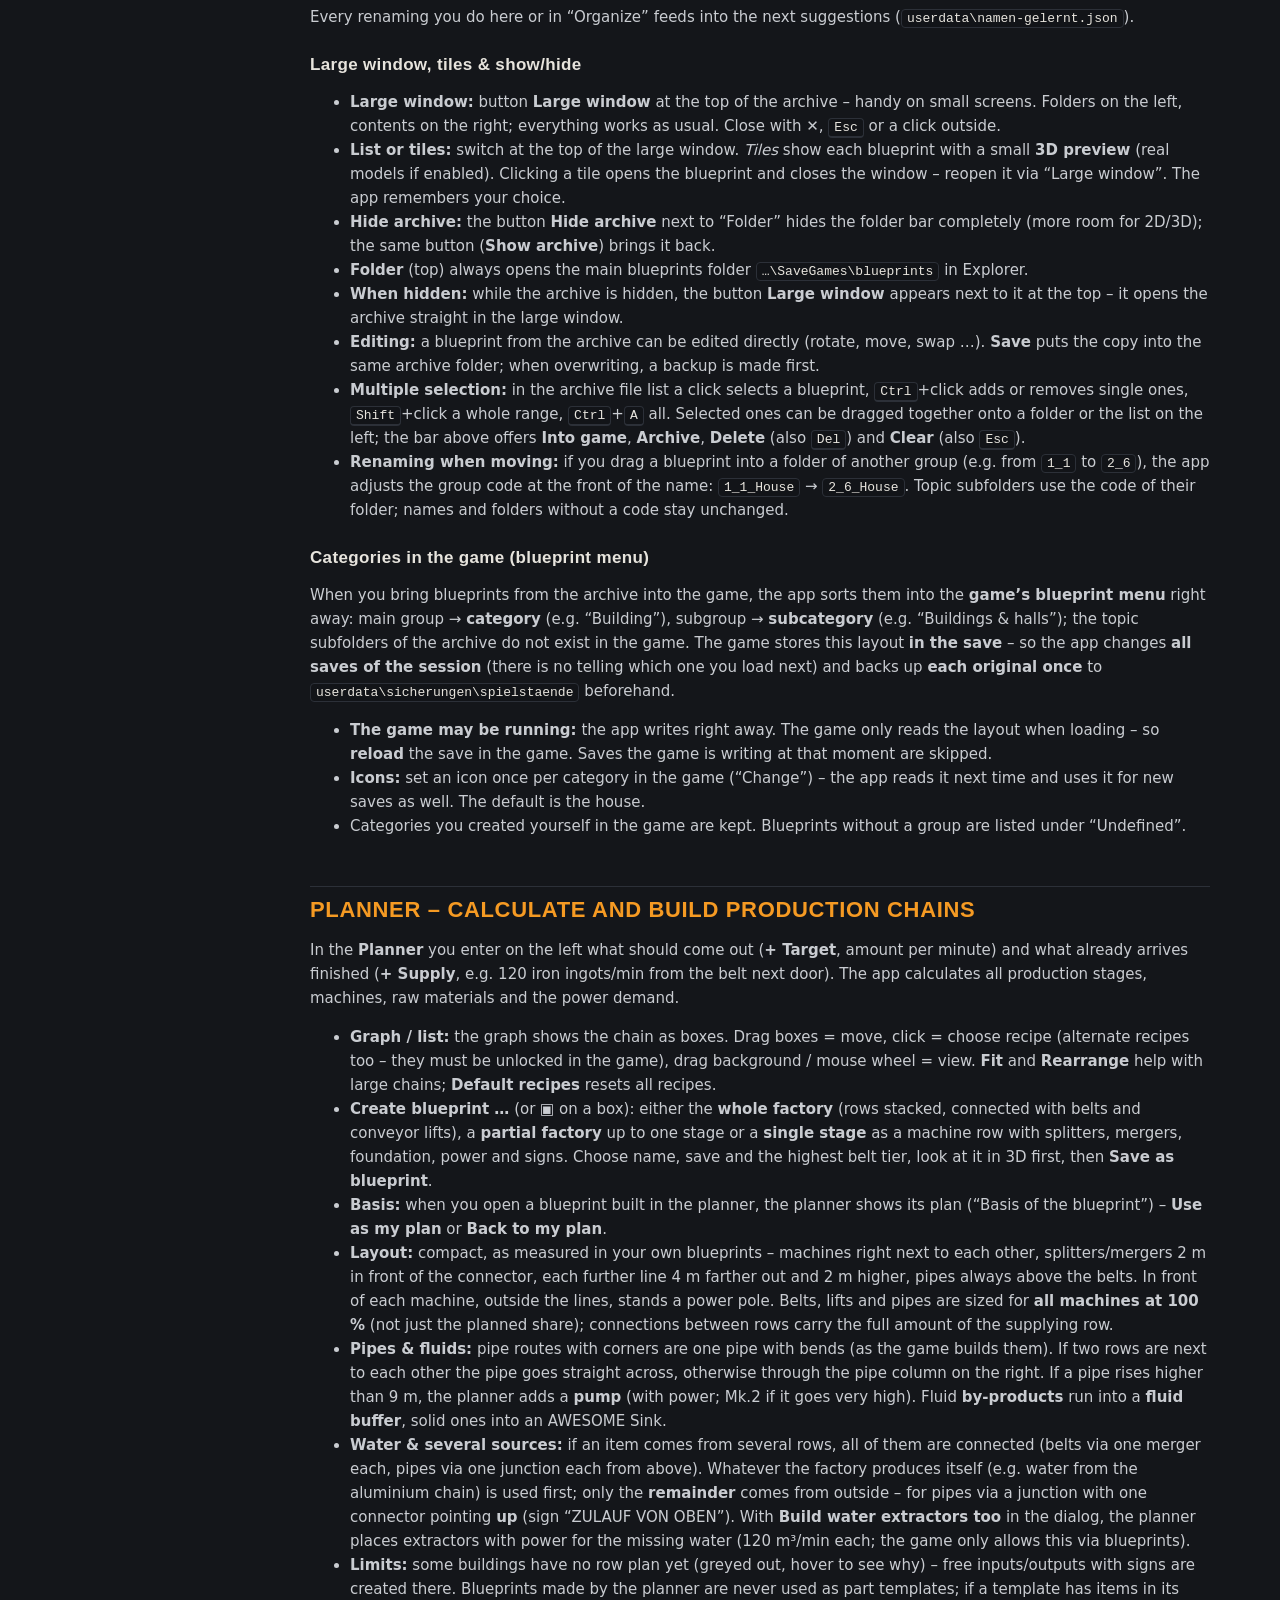
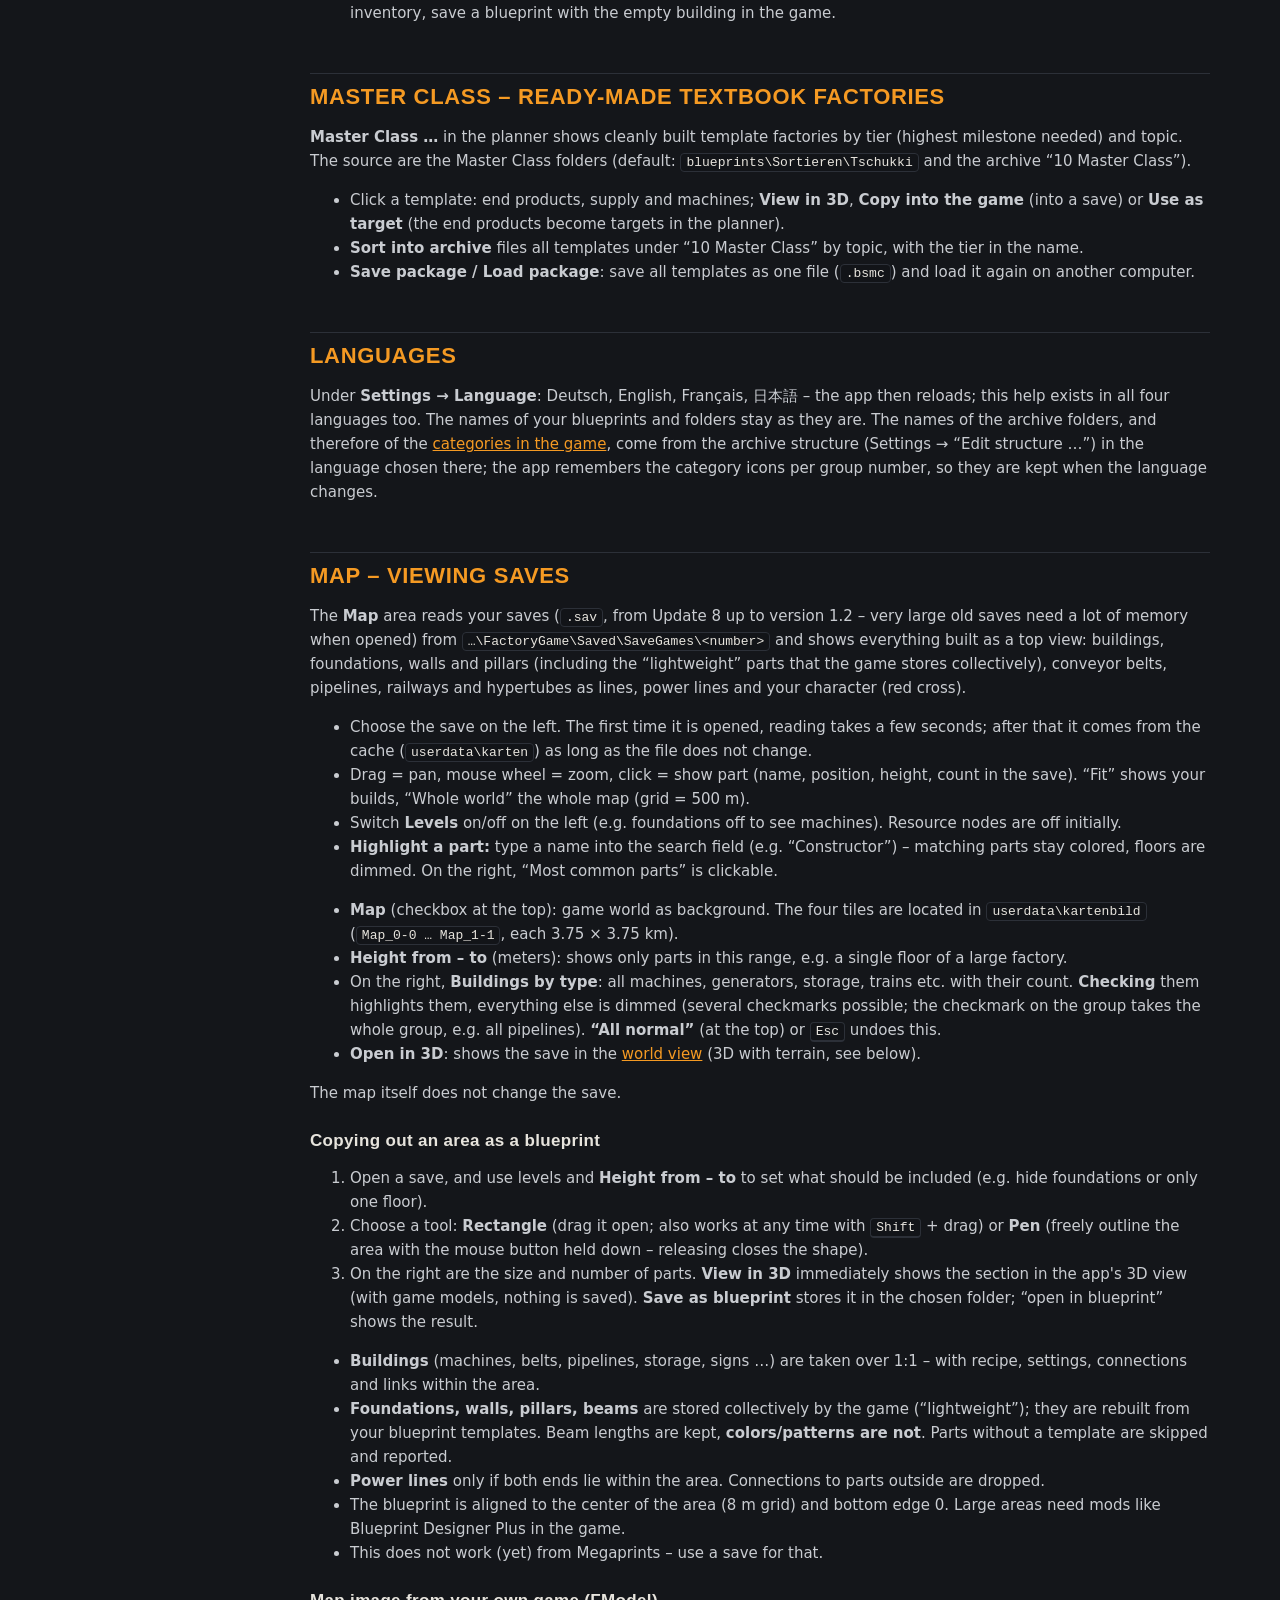
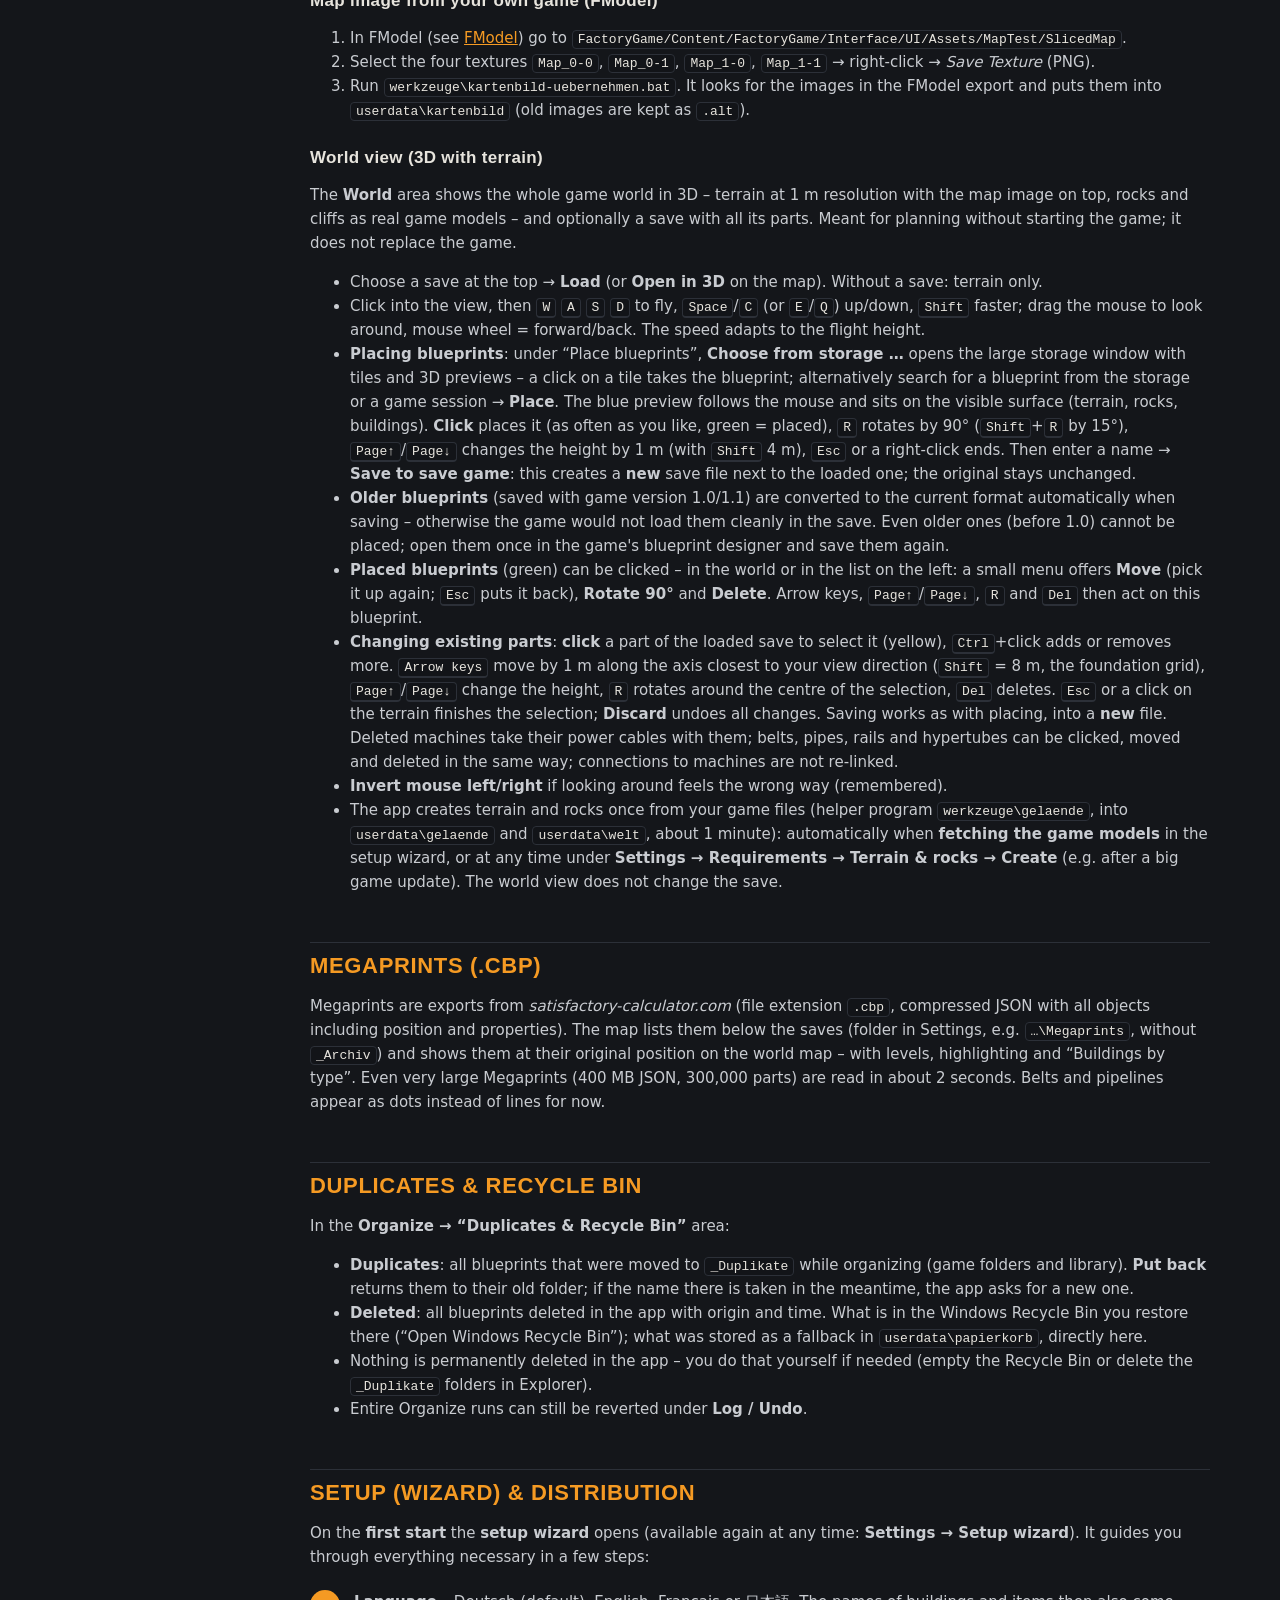
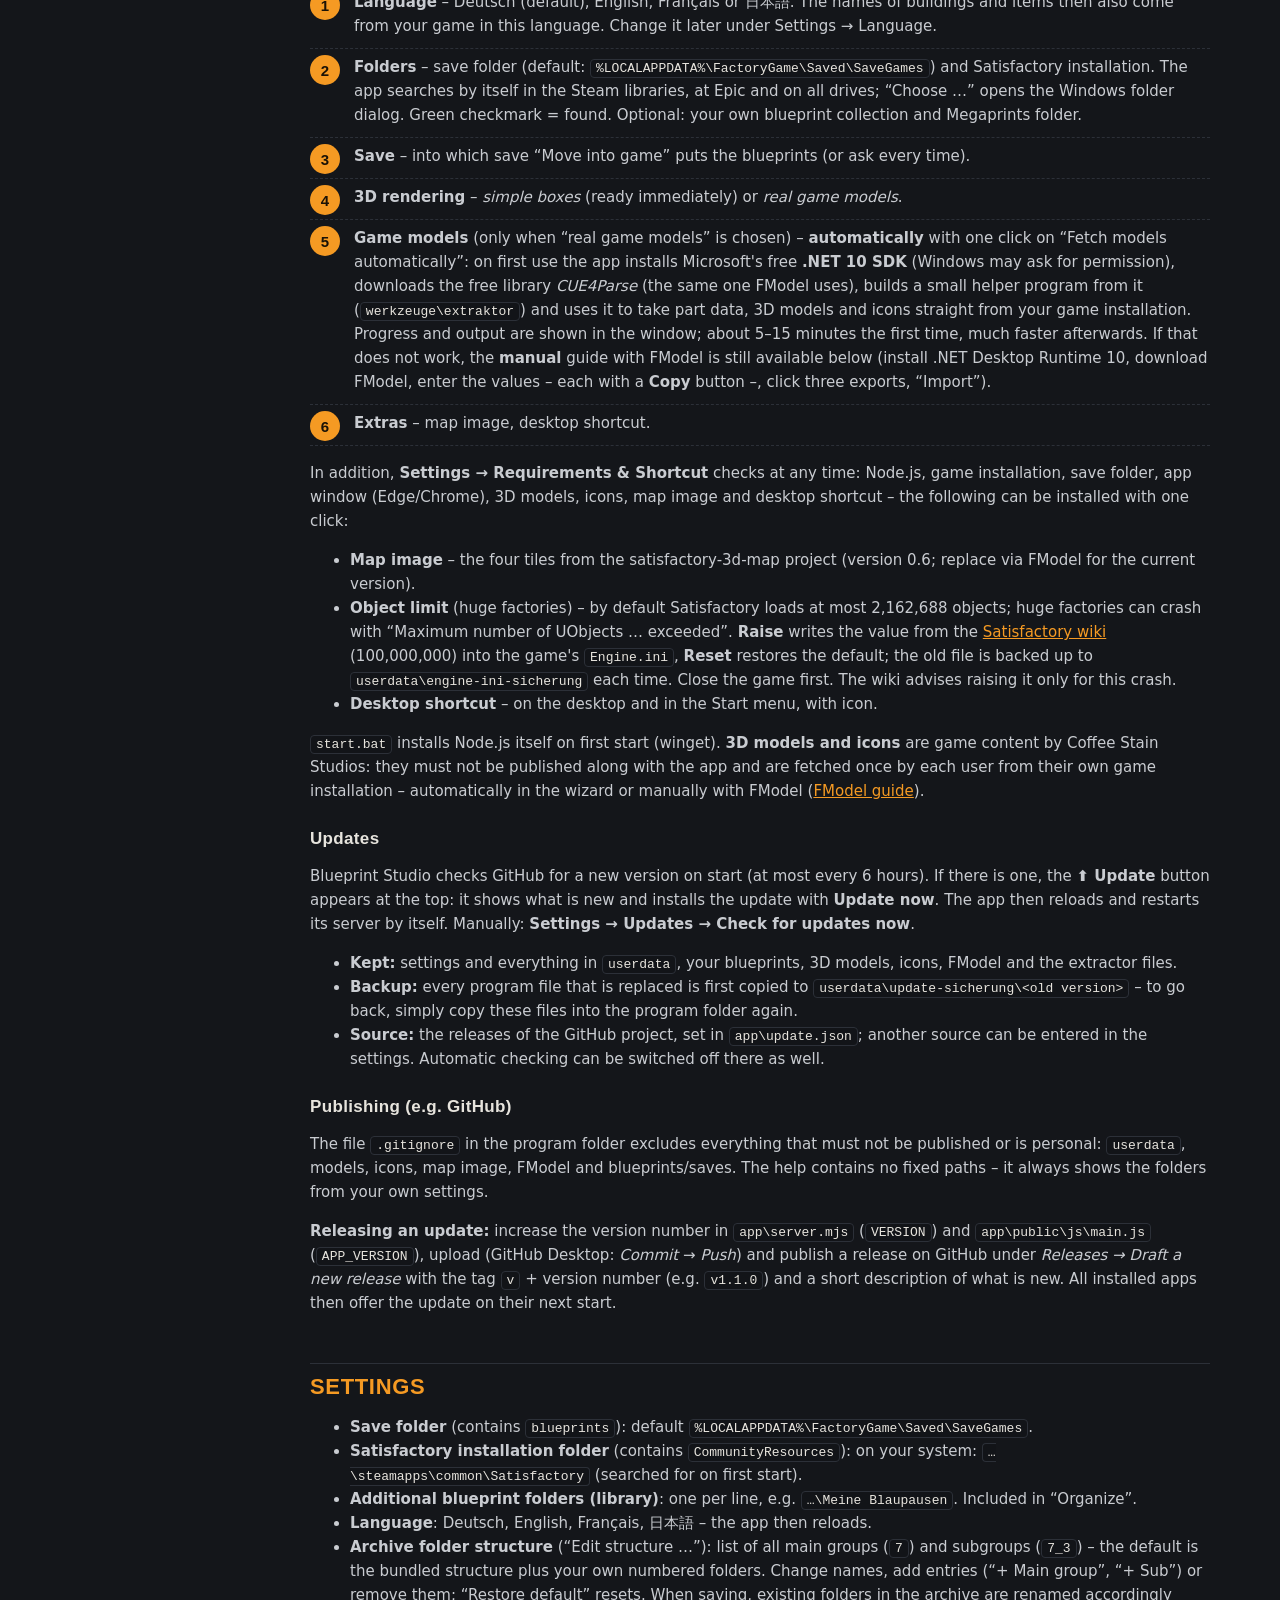
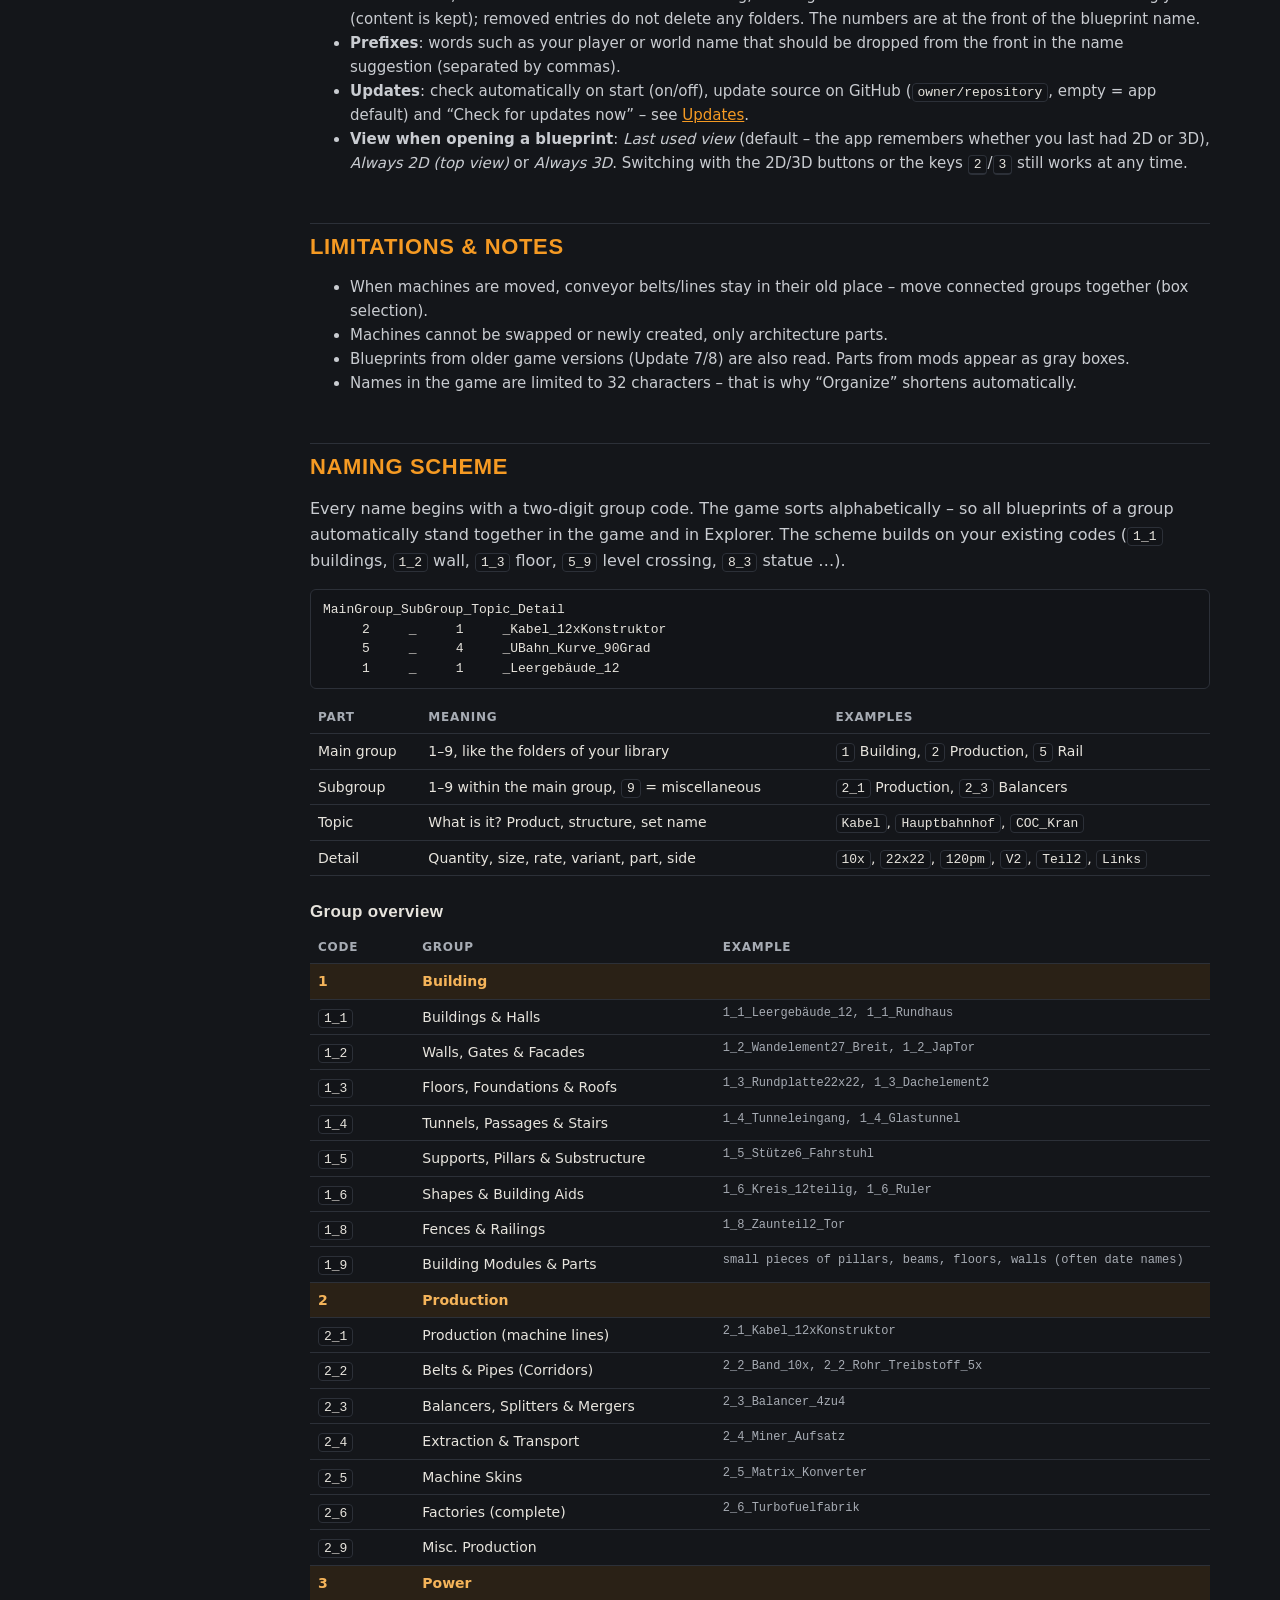
==== commit e825d5e8: "Version 1.4.2: Kategorien in allen Spielständen, auch bei laufendem Spiel; Lifte und Stützen im Edit" ====
--- a/app/public/hilfe.en.html
+++ b/app/public/hilfe.en.html
@@ -91,7 +91,7 @@
 <h2 class="sec" id="zur-app">About the app</h2>
 <table>
   <tr><th style="width:200px">Program</th><td><b>Blueprint Studio</b> – blueprint tool for Satisfactory</td></tr>
-  <tr><th>Version</th><td id="za-version" data-version>1.4.1</td></tr>
+  <tr><th>Version</th><td id="za-version" data-version>1.4.2</td></tr>
   <tr><th>Author</th><td><b>ODINnuss</b> – idea, concept and design</td></tr>
   <tr><th>Copyright</th><td>© 2026 ODINnuss. All rights reserved.</td></tr>
   <tr><th>Implementation</th><td>Programmed on behalf of the author with AI assistance (Claude, Anthropic).</td></tr>
@@ -262,9 +262,9 @@
   <li><b>Renaming when moving:</b> if you drag a blueprint into a folder of another group (e.g. from <code>1_1</code> to <code>2_6</code>), the app adjusts the group code at the front of the name: <code>1_1_House</code> → <code>2_6_House</code>. Topic subfolders use the code of their folder; names and folders without a code stay unchanged.</li>
 </ul>
 <h3 id="spiel-kategorien">Categories in the game (blueprint menu)</h3>
-<p>When you bring blueprints from the archive into the game, the app sorts them into the <b>game’s blueprint menu</b> right away: main group → <b>category</b> (e.g. “Building”), subgroup → <b>subcategory</b> (e.g. “Buildings &amp; halls”); the topic subfolders of the archive do not exist in the game. The game stores this layout <b>in the save</b> – so the app changes the <b>newest save</b> of the session (often an autosave) and backs up <b>the original once</b> to <code>userdata\sicherungen\spielstaende</code> beforehand.</p>
-<ul>
-  <li><b>Keep the game closed:</b> if the game is running, the app remembers the change and applies it as soon as the game is closed (keep the app open). Then load the newest save.</li>
+<p>When you bring blueprints from the archive into the game, the app sorts them into the <b>game’s blueprint menu</b> right away: main group → <b>category</b> (e.g. “Building”), subgroup → <b>subcategory</b> (e.g. “Buildings &amp; halls”); the topic subfolders of the archive do not exist in the game. The game stores this layout <b>in the save</b> – so the app changes <b>all saves of the session</b> (there is no telling which one you load next) and backs up <b>each original once</b> to <code>userdata\sicherungen\spielstaende</code> beforehand.</p>
+<ul>
+  <li><b>The game may be running:</b> the app writes right away. The game only reads the layout when loading – so <b>reload</b> the save in the game. Saves the game is writing at that moment are skipped.</li>
   <li><b>Icons:</b> set an icon once per category in the game (“Change”) – the app reads it next time and uses it for new saves as well. The default is the house.</li>
   <li>Categories you created yourself in the game are kept. Blueprints without a group are listed under “Undefined”.</li>
 </ul>
@@ -601,7 +601,7 @@
   <tr><td>Models are rotated/offset in the app</td><td>The FModel mesh format must be <code>glTF 2.0 (binary)</code>; run the tool again.</td></tr>
   <tr><td>Gray boxes instead of models</td><td>A model is missing for this part (see the tool's message) – or it is a belt/pipeline/railway/lift (intentionally without a model).</td></tr>
 </table>
-<p class="muted">Blueprint Studio <span data-version>1.4.1</span> · © 2026 ODINnuss · <a href="#zur-app">Terms of use</a></p>
+<p class="muted">Blueprint Studio <span data-version>1.4.2</span> · © 2026 ODINnuss · <a href="#zur-app">Terms of use</a></p>
 </main>
 <script>
 // Anker aus der App (#schema usw.) anspringen
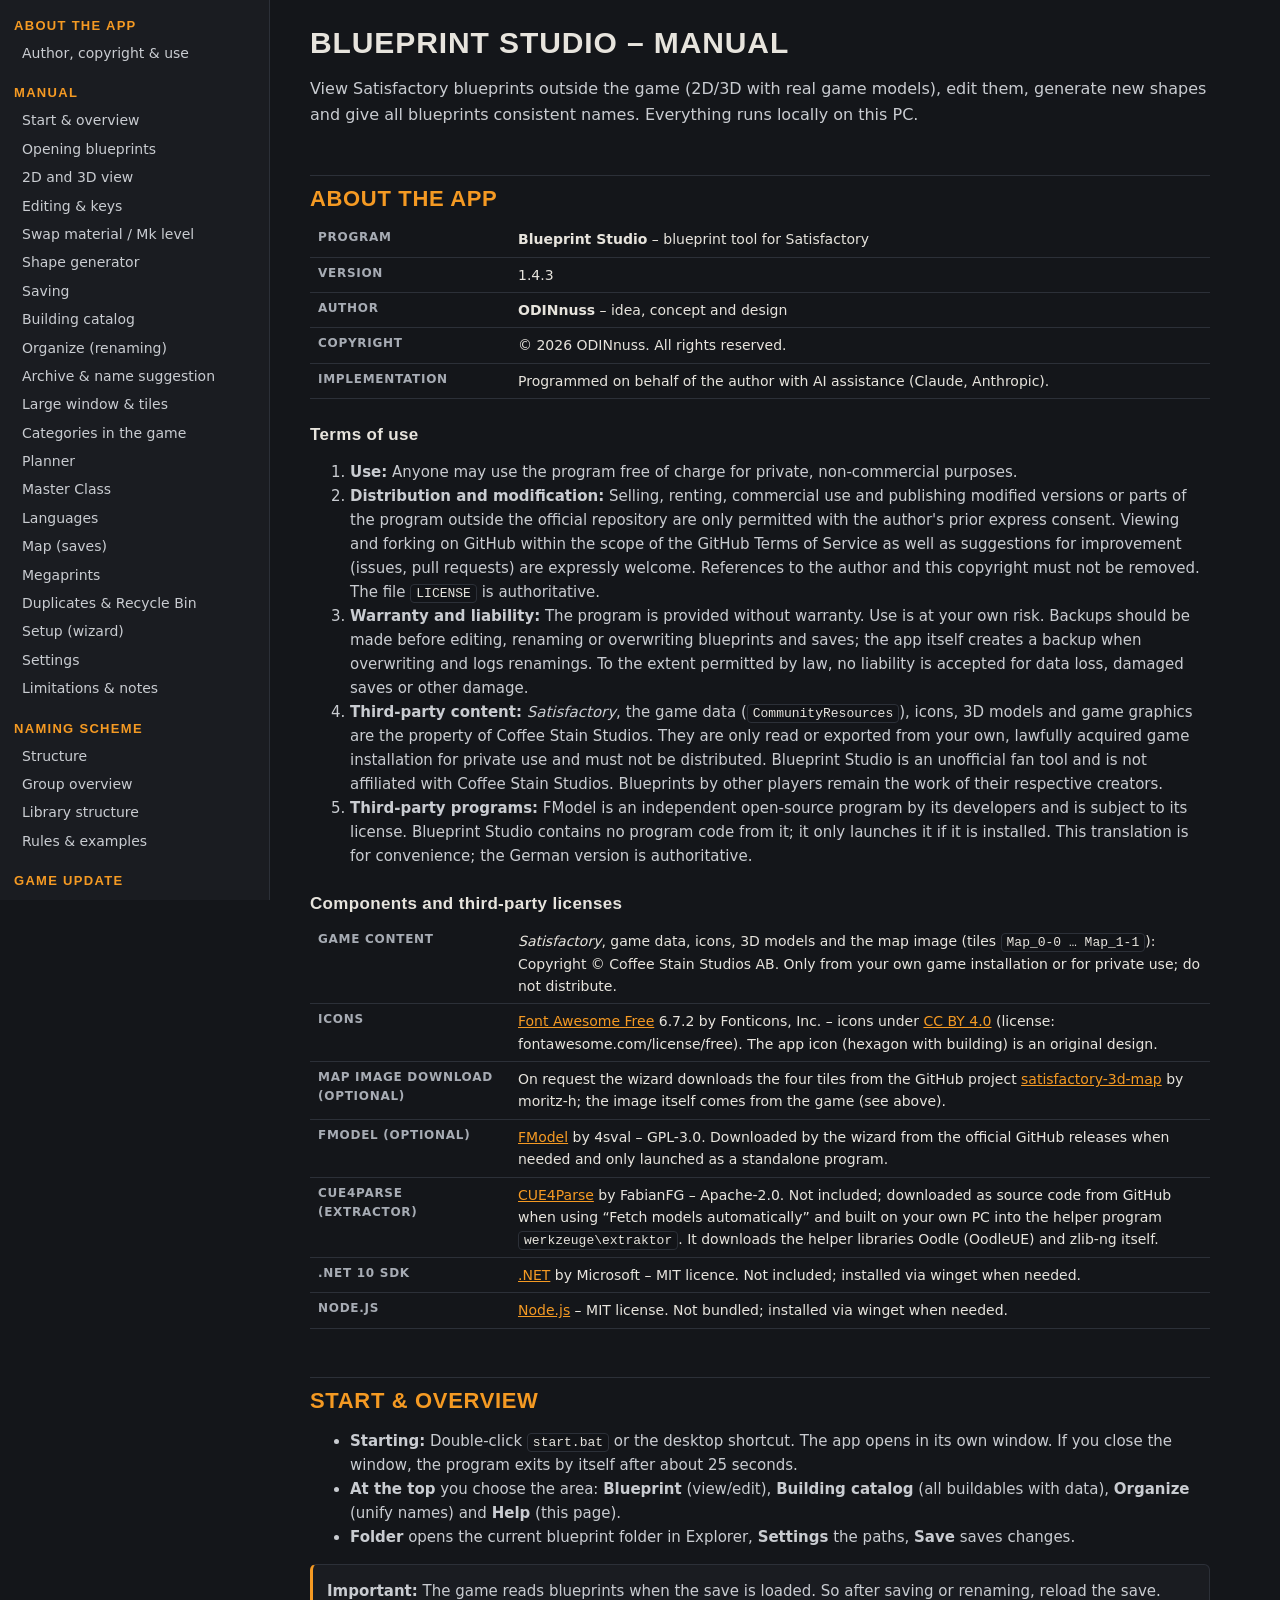
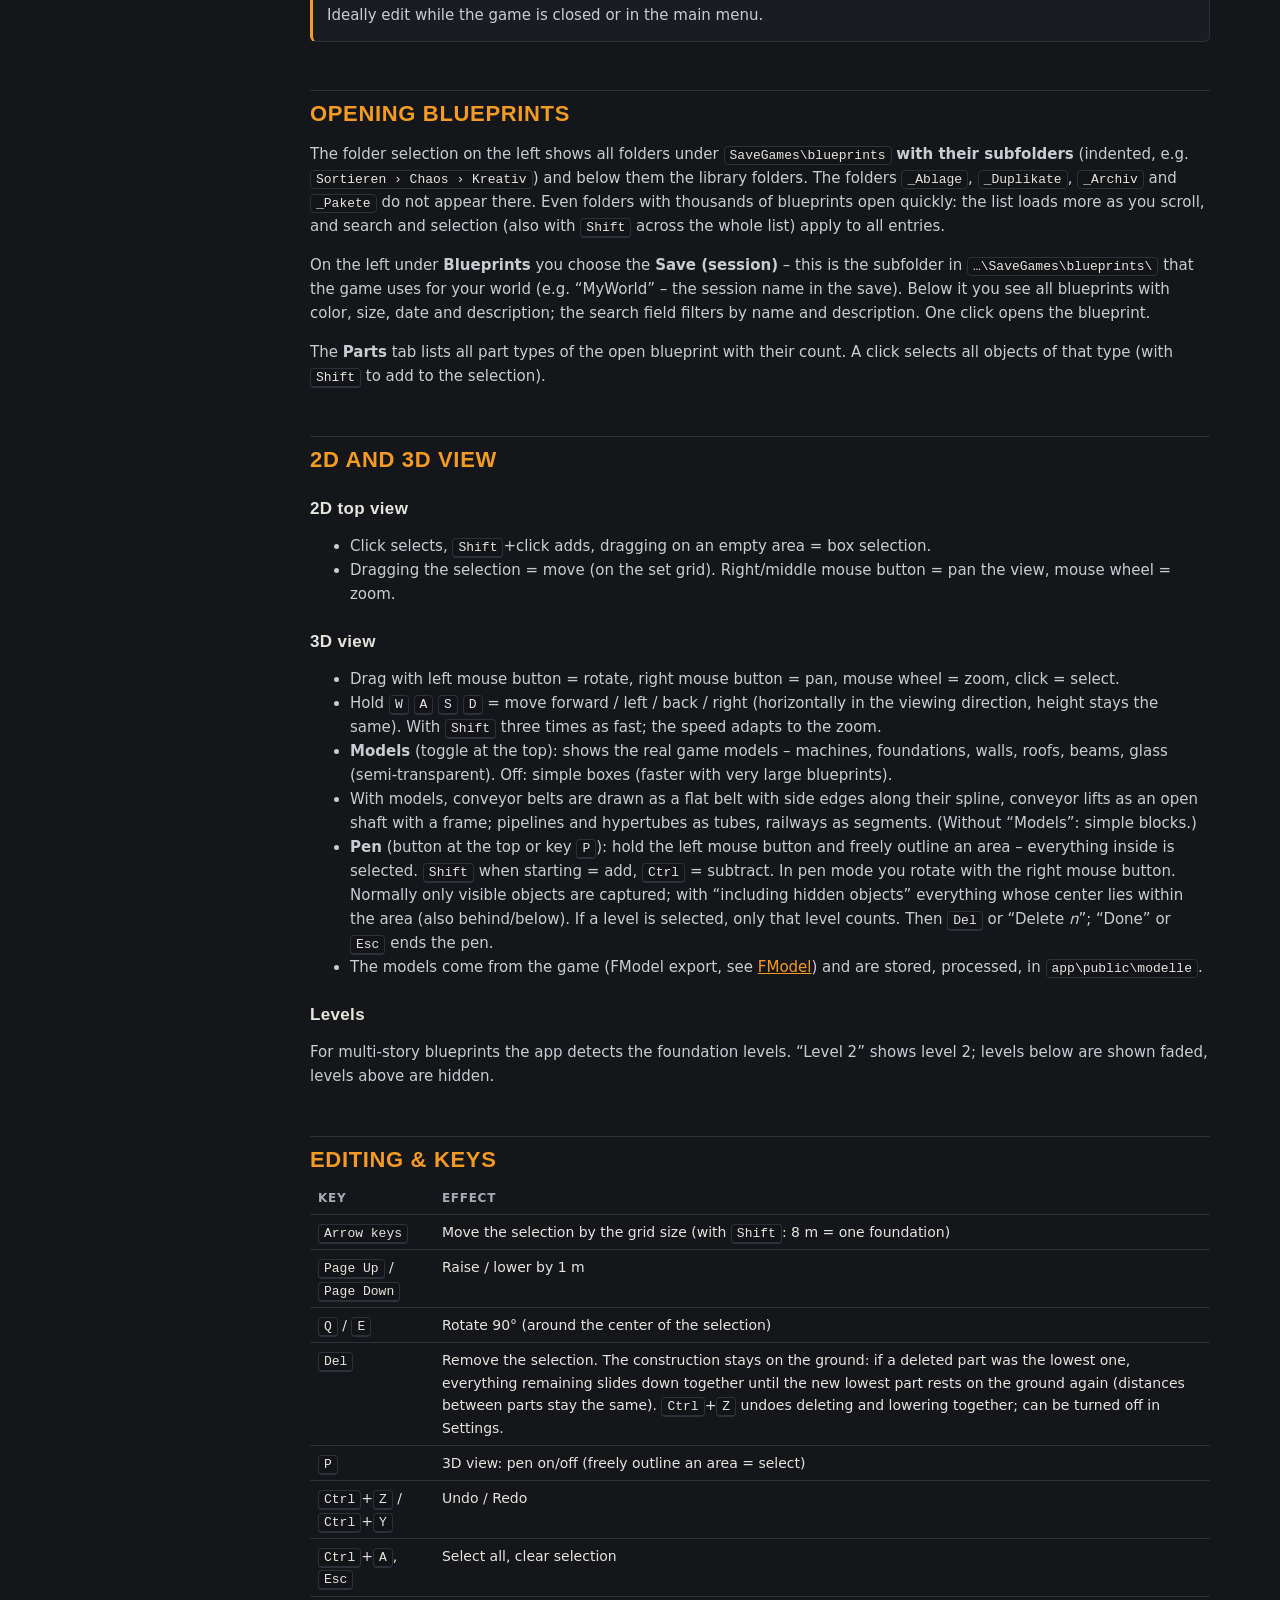
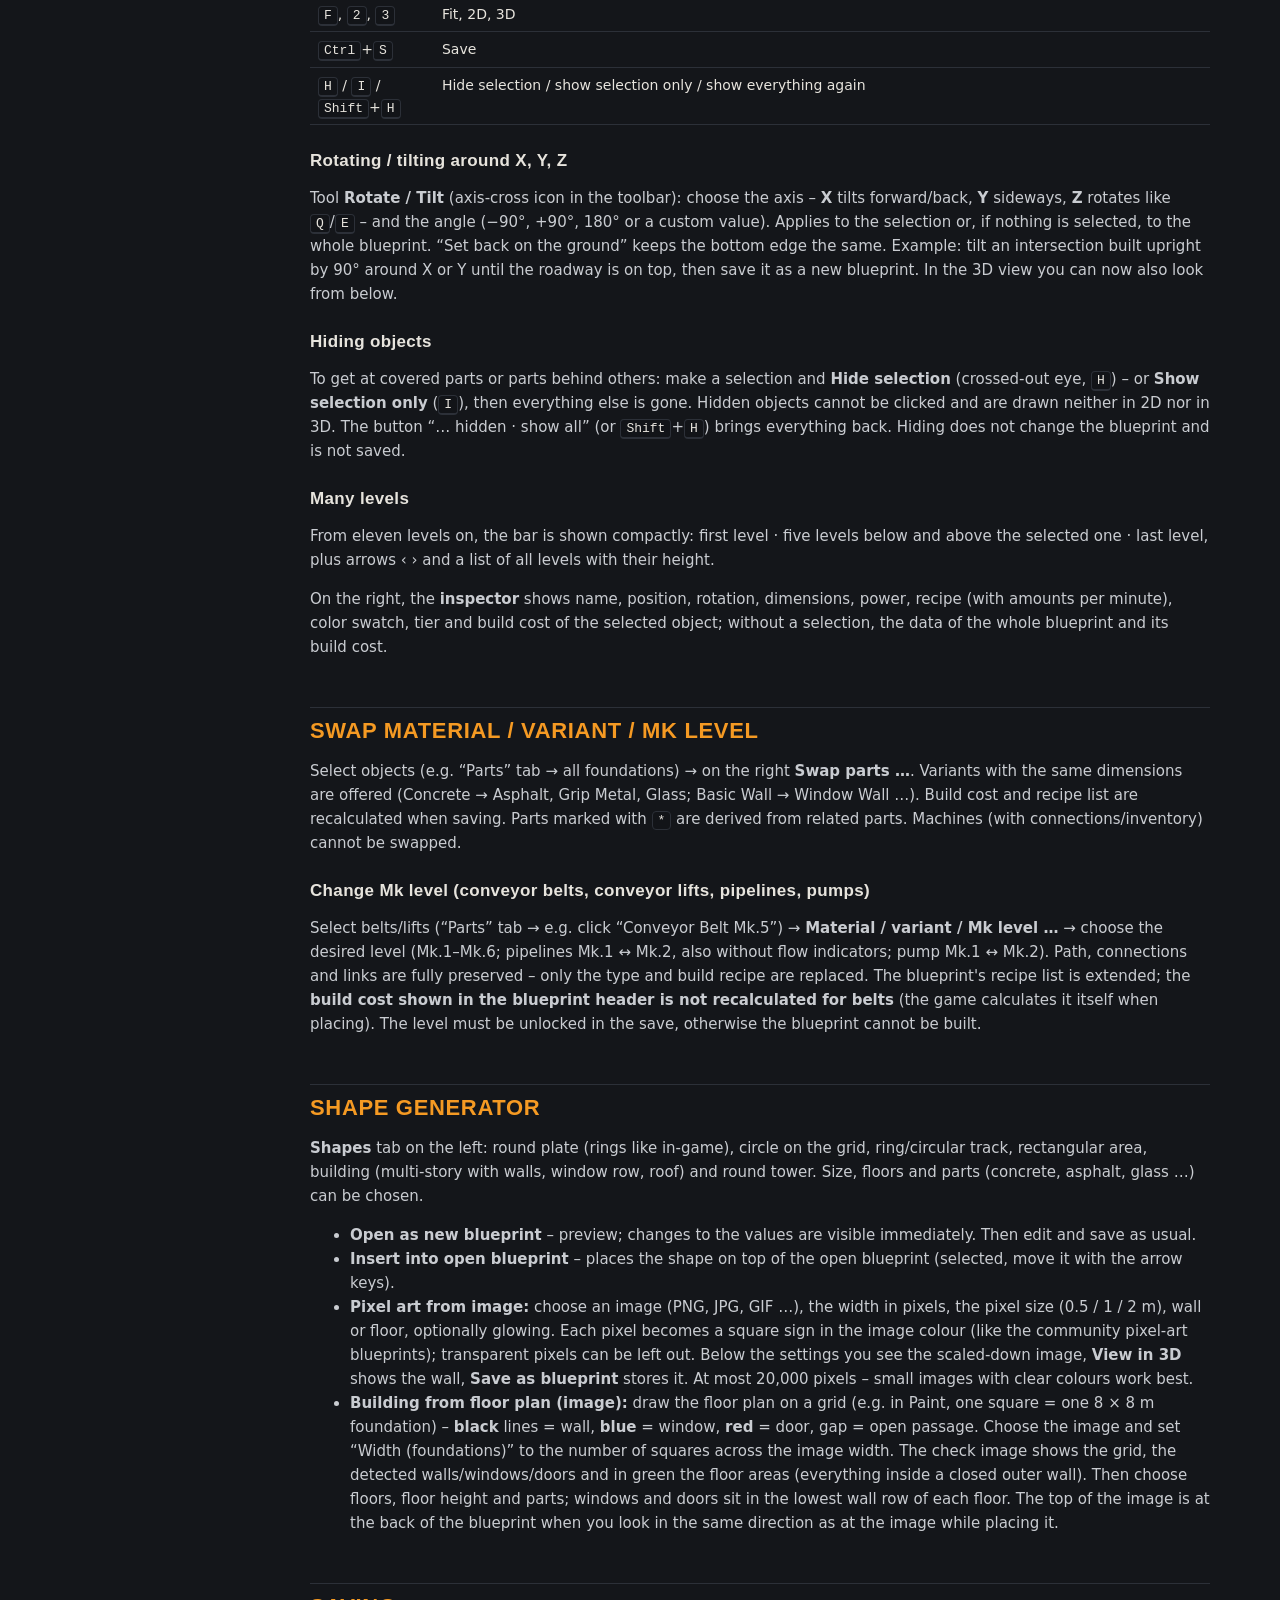
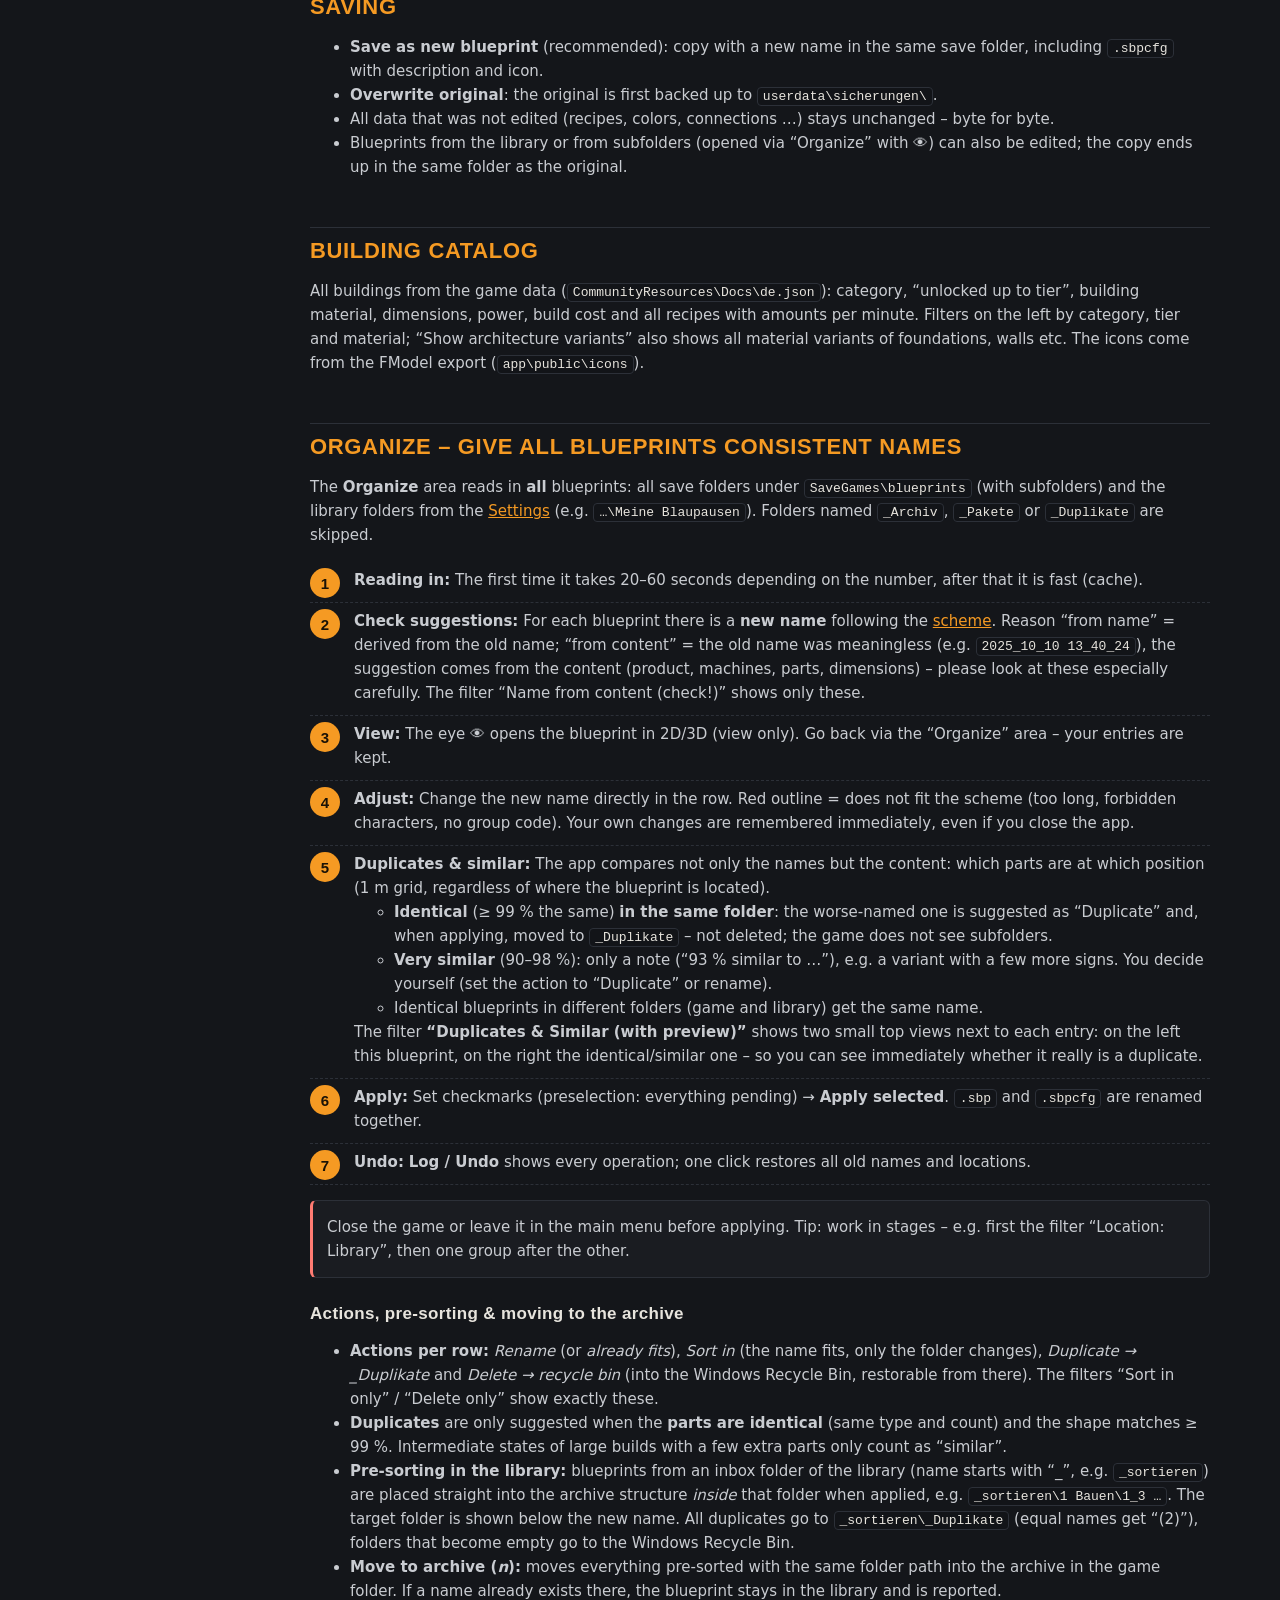
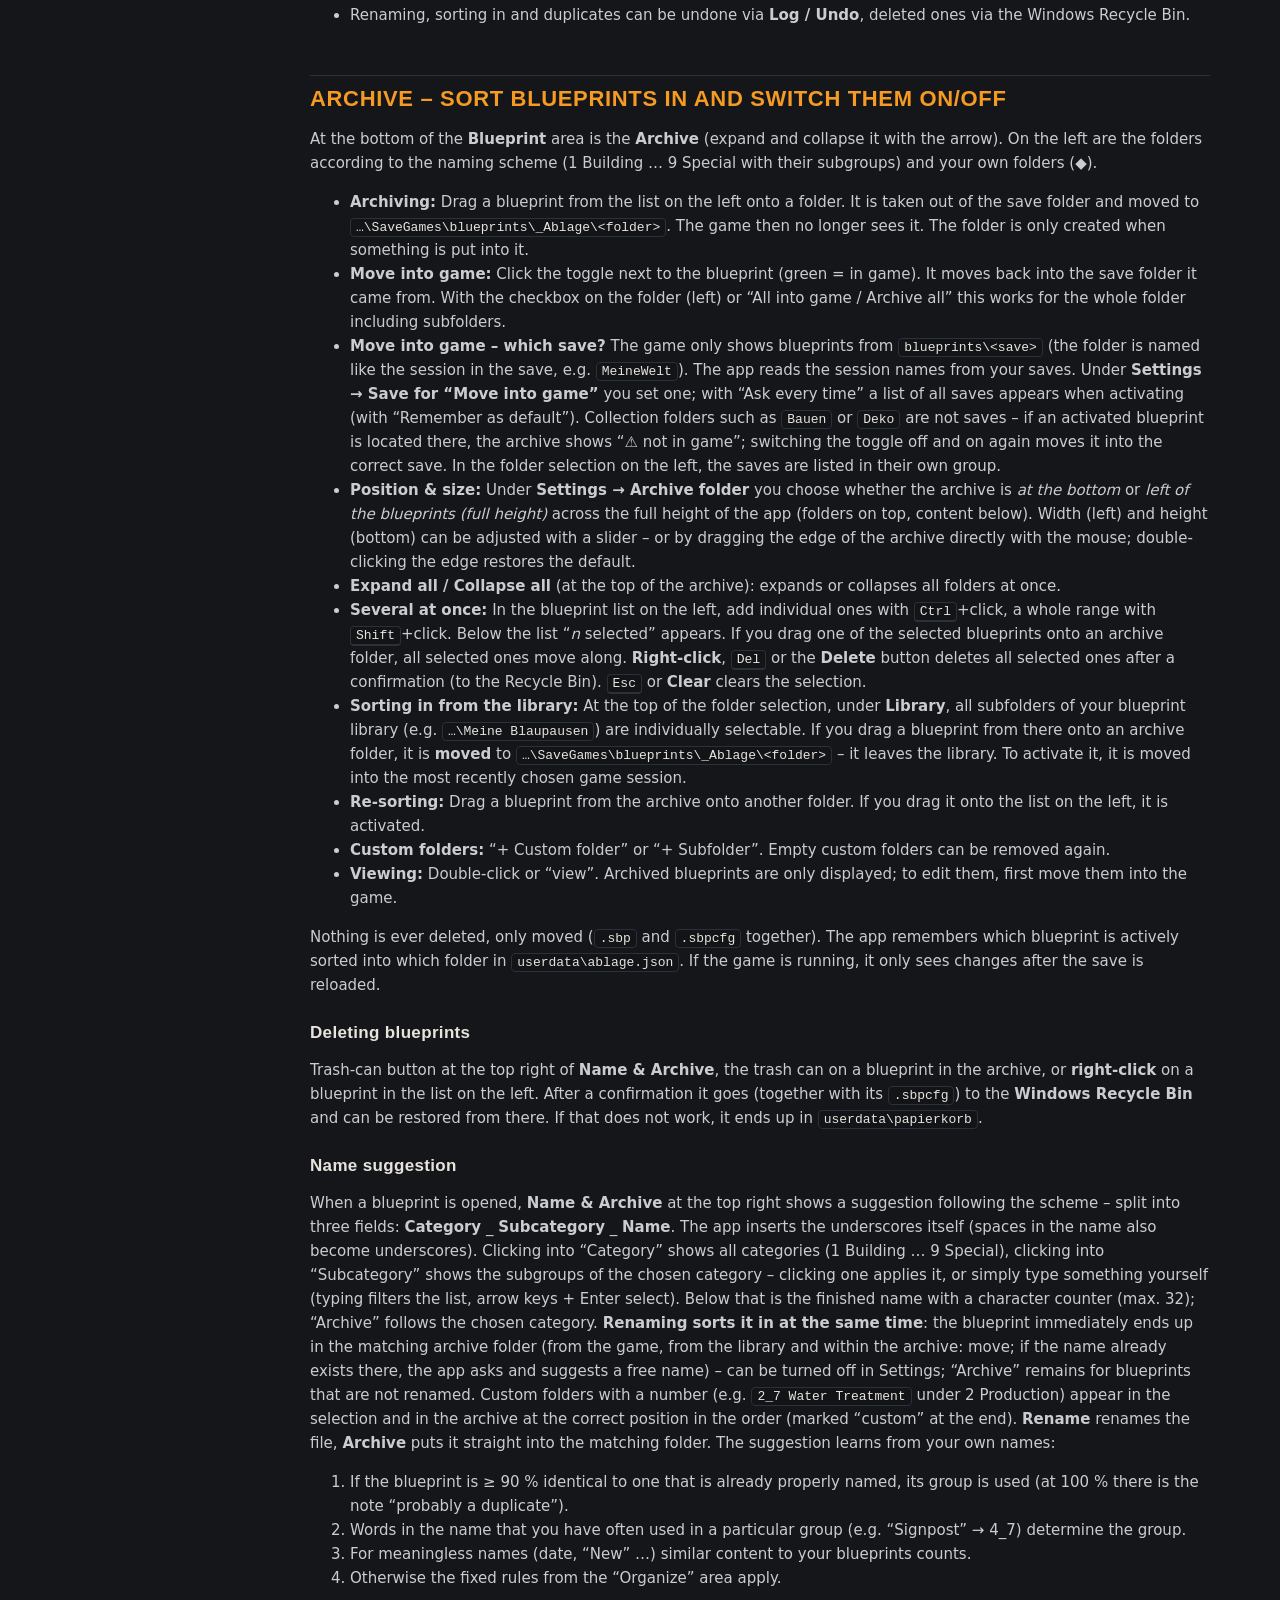
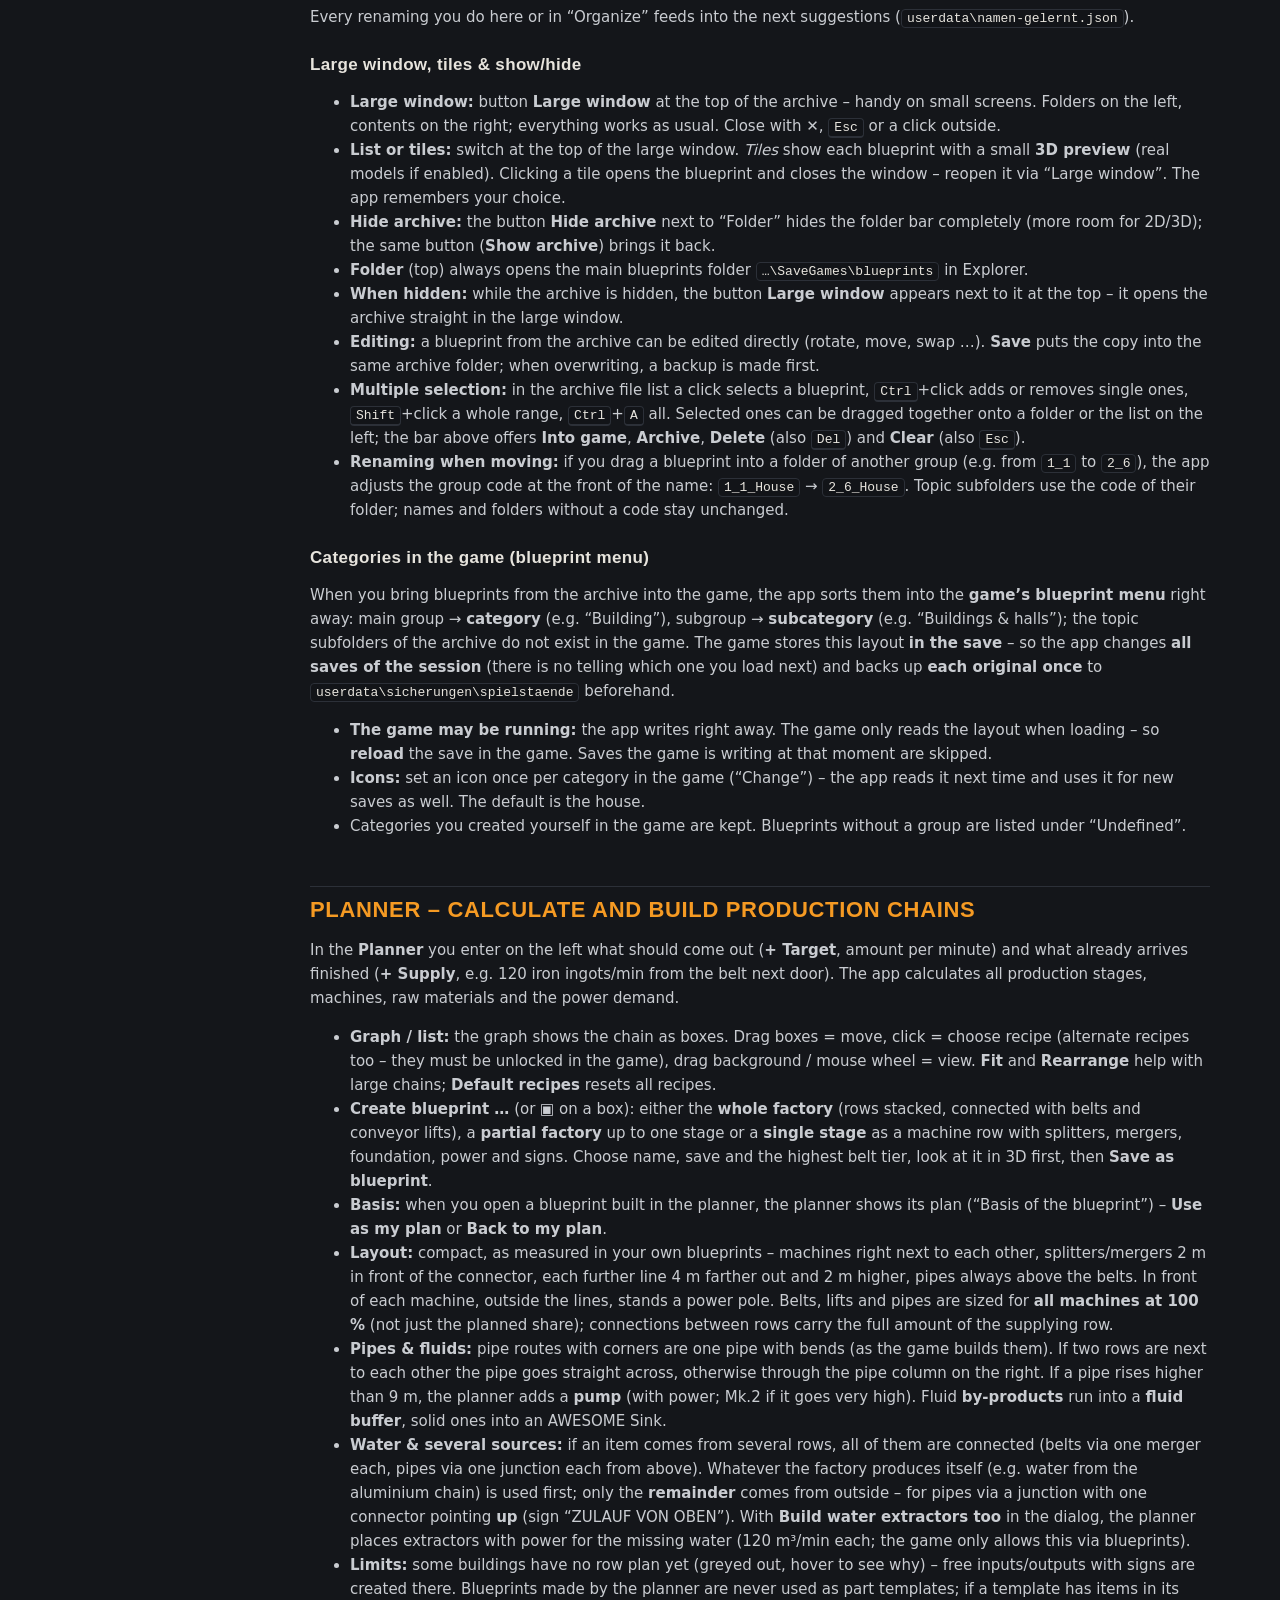
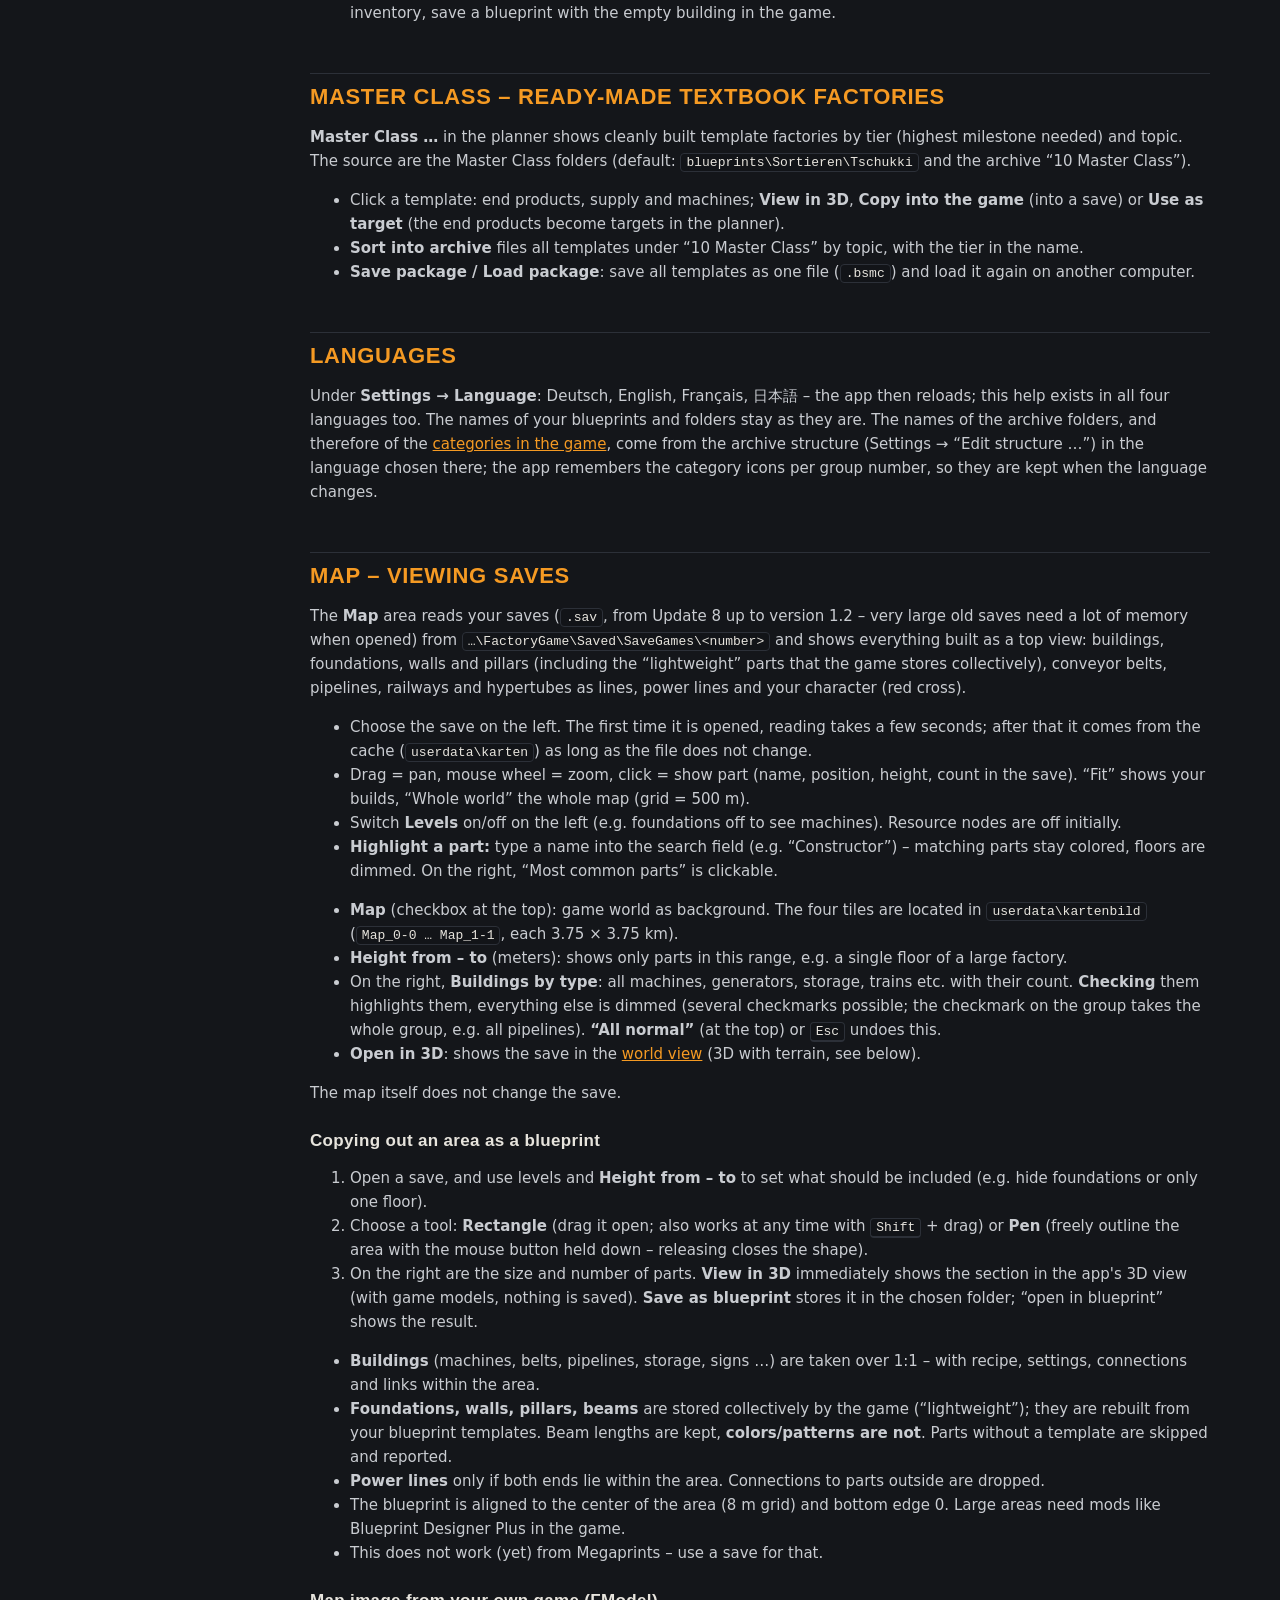
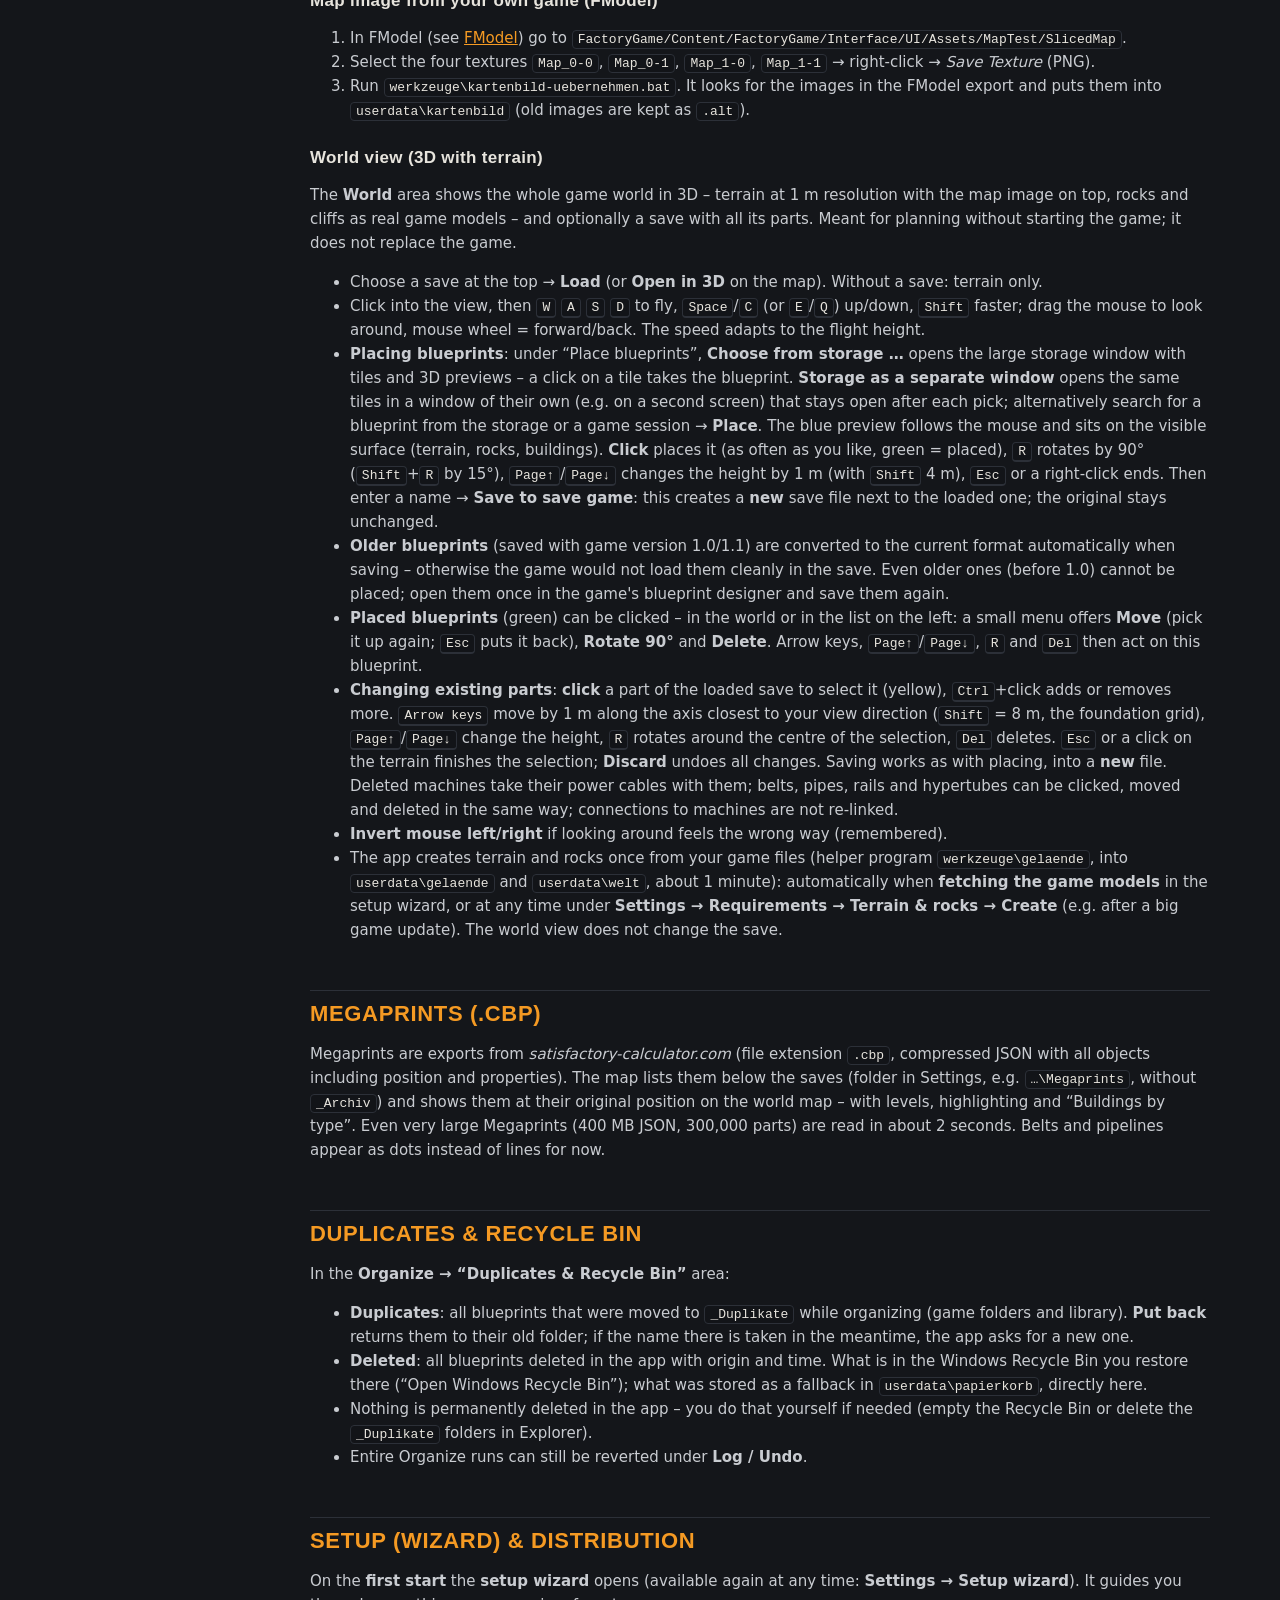
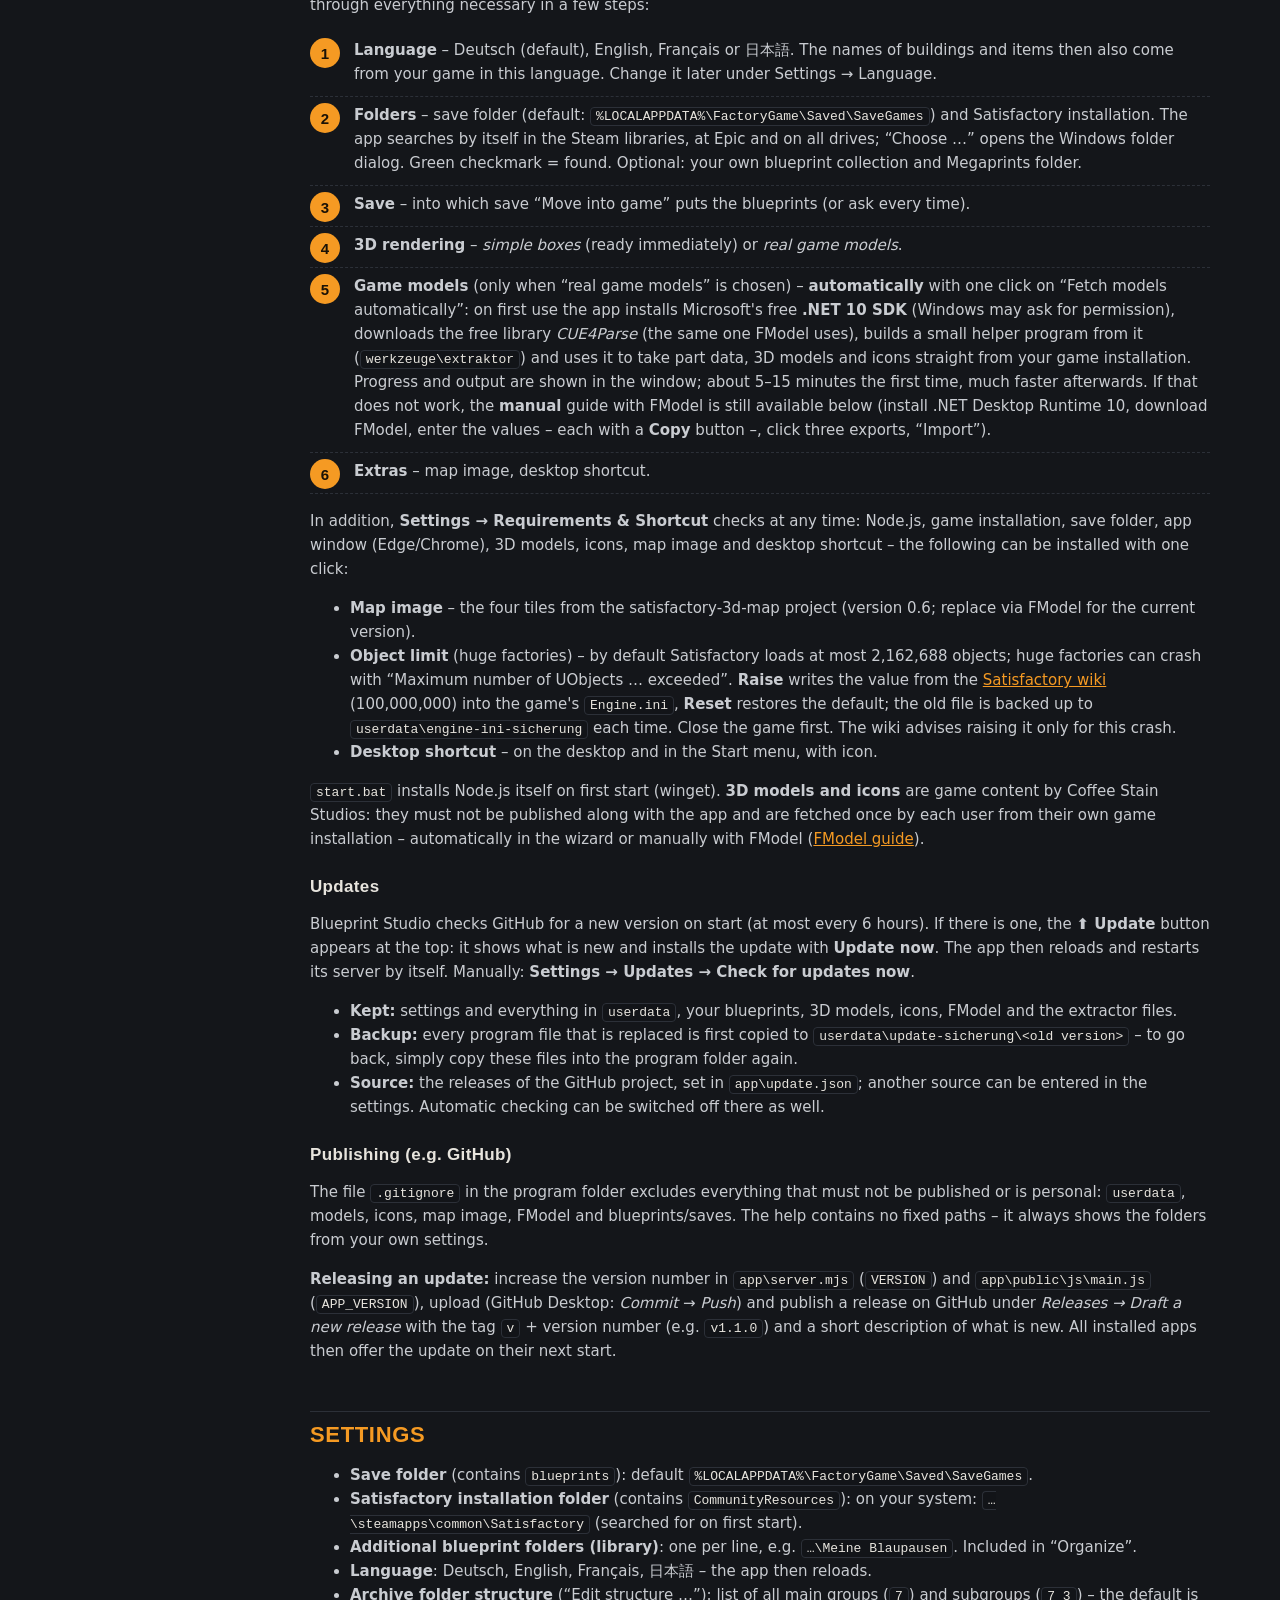
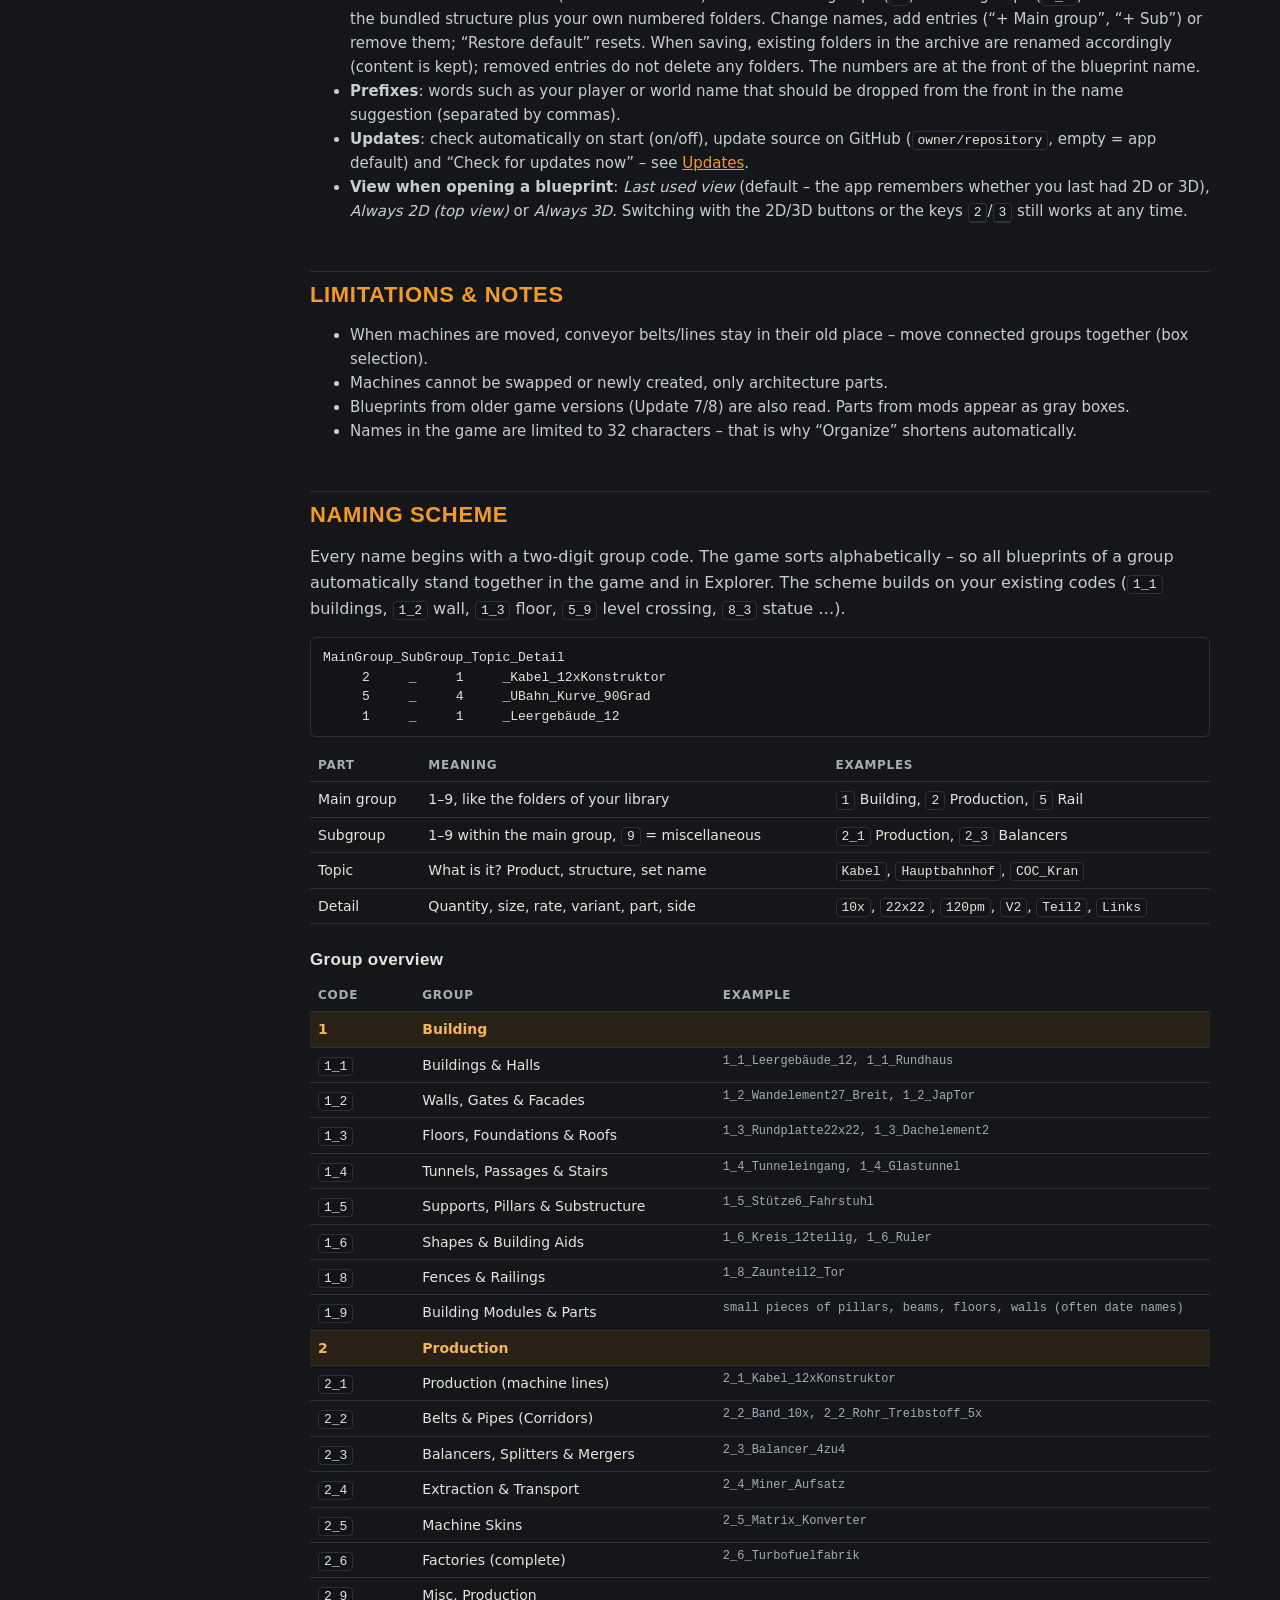
==== commit 6bf53db4: "Version 1.4.3: Ablage als eigenes Fenster in der Welt, Bibliothek in die Ablage verschieben - Welt: " ====
--- a/app/public/hilfe.en.html
+++ b/app/public/hilfe.en.html
@@ -91,7 +91,7 @@
 <h2 class="sec" id="zur-app">About the app</h2>
 <table>
   <tr><th style="width:200px">Program</th><td><b>Blueprint Studio</b> – blueprint tool for Satisfactory</td></tr>
-  <tr><th>Version</th><td id="za-version" data-version>1.4.2</td></tr>
+  <tr><th>Version</th><td id="za-version" data-version>1.4.3</td></tr>
   <tr><th>Author</th><td><b>ODINnuss</b> – idea, concept and design</td></tr>
   <tr><th>Copyright</th><td>© 2026 ODINnuss. All rights reserved.</td></tr>
   <tr><th>Implementation</th><td>Programmed on behalf of the author with AI assistance (Claude, Anthropic).</td></tr>
@@ -232,7 +232,7 @@
   <li><b>Position &amp; size:</b> Under <b>Settings → Archive folder</b> you choose whether the archive is <i>at the bottom</i> or <i>left of the blueprints (full height)</i> across the full height of the app (folders on top, content below). Width (left) and height (bottom) can be adjusted with a slider – or by dragging the edge of the archive directly with the mouse; double-clicking the edge restores the default.</li>
   <li><b>Expand all / Collapse all</b> (at the top of the archive): expands or collapses all folders at once.</li>
   <li><b>Several at once:</b> In the blueprint list on the left, add individual ones with <kbd>Ctrl</kbd>+click, a whole range with <kbd>Shift</kbd>+click. Below the list “<i>n</i> selected” appears. If you drag one of the selected blueprints onto an archive folder, all selected ones move along. <b>Right-click</b>, <kbd>Del</kbd> or the <b>Delete</b> button deletes all selected ones after a confirmation (to the Recycle Bin). <kbd>Esc</kbd> or <b>Clear</b> clears the selection.</li>
-  <li><b>Sorting in from the library:</b> At the top of the folder selection, under <b>Library</b>, all subfolders of your blueprint library (e.g. <code data-pfad="bibliothek">…\Meine Blaupausen</code>) are individually selectable. If you drag a blueprint from there onto an archive folder, it is <b>copied</b> to <code>…\SaveGames\blueprints\_Ablage\&lt;folder&gt;</code> – the original stays in the library. To activate it, it is moved into the most recently chosen game session.</li>
+  <li><b>Sorting in from the library:</b> At the top of the folder selection, under <b>Library</b>, all subfolders of your blueprint library (e.g. <code data-pfad="bibliothek">…\Meine Blaupausen</code>) are individually selectable. If you drag a blueprint from there onto an archive folder, it is <b>moved</b> to <code>…\SaveGames\blueprints\_Ablage\&lt;folder&gt;</code> – it leaves the library. To activate it, it is moved into the most recently chosen game session.</li>
   <li><b>Re-sorting:</b> Drag a blueprint from the archive onto another folder. If you drag it onto the list on the left, it is activated.</li>
   <li><b>Custom folders:</b> “+ Custom folder” or “+ Subfolder”. Empty custom folders can be removed again.</li>
   <li><b>Viewing:</b> Double-click or “view”. Archived blueprints are only displayed; to edit them, first move them into the game.</li>
@@ -241,7 +241,7 @@
 <h3>Deleting blueprints</h3>
 <p>Trash-can button at the top right of <b>Name &amp; Archive</b>, the trash can on a blueprint in the archive, or <b>right-click</b> on a blueprint in the list on the left. After a confirmation it goes (together with its <code>.sbpcfg</code>) to the <b>Windows Recycle Bin</b> and can be restored from there. If that does not work, it ends up in <code>userdata\papierkorb</code>.</p>
 <h3>Name suggestion</h3>
-<p>When a blueprint is opened, <b>Name &amp; Archive</b> at the top right shows a suggestion following the scheme – split into three fields: <b>Category</b> _ <b>Subcategory</b> _ <b>Name</b>. The app inserts the underscores itself (spaces in the name also become underscores). Clicking into “Category” shows all categories (1 Building … 9 Special), clicking into “Subcategory” shows the subgroups of the chosen category – clicking one applies it, or simply type something yourself (typing filters the list, arrow keys + Enter select). Below that is the finished name with a character counter (max. 32); “Archive” follows the chosen category. <b>Renaming sorts it in at the same time</b>: the blueprint immediately ends up in the matching archive folder (from the game: archive, from the library: copy, from the archive: move) – can be turned off in Settings; “Archive” remains for blueprints that are not renamed. Custom folders with a number (e.g. <code>2_7 Water Treatment</code> under 2 Production) appear in the selection and in the archive at the correct position in the order (marked “custom” at the end). <b>Rename</b> renames the file, <b>Archive</b> puts it straight into the matching folder. The suggestion learns from your own names:</p>
+<p>When a blueprint is opened, <b>Name &amp; Archive</b> at the top right shows a suggestion following the scheme – split into three fields: <b>Category</b> _ <b>Subcategory</b> _ <b>Name</b>. The app inserts the underscores itself (spaces in the name also become underscores). Clicking into “Category” shows all categories (1 Building … 9 Special), clicking into “Subcategory” shows the subgroups of the chosen category – clicking one applies it, or simply type something yourself (typing filters the list, arrow keys + Enter select). Below that is the finished name with a character counter (max. 32); “Archive” follows the chosen category. <b>Renaming sorts it in at the same time</b>: the blueprint immediately ends up in the matching archive folder (from the game, from the library and within the archive: move; if the name already exists there, the app asks and suggests a free name) – can be turned off in Settings; “Archive” remains for blueprints that are not renamed. Custom folders with a number (e.g. <code>2_7 Water Treatment</code> under 2 Production) appear in the selection and in the archive at the correct position in the order (marked “custom” at the end). <b>Rename</b> renames the file, <b>Archive</b> puts it straight into the matching folder. The suggestion learns from your own names:</p>
 <ol>
   <li>If the blueprint is ≥ 90 % identical to one that is already properly named, its group is used (at 100 % there is the note “probably a duplicate”).</li>
   <li>Words in the name that you have often used in a particular group (e.g. “Signpost” → 4_7) determine the group.</li>
@@ -329,7 +329,7 @@
 <ul>
   <li>Choose a save at the top → <b>Load</b> (or <b>Open in 3D</b> on the map). Without a save: terrain only.</li>
   <li>Click into the view, then <kbd>W</kbd> <kbd>A</kbd> <kbd>S</kbd> <kbd>D</kbd> to fly, <kbd>Space</kbd>/<kbd>C</kbd> (or <kbd>E</kbd>/<kbd>Q</kbd>) up/down, <kbd>Shift</kbd> faster; drag the mouse to look around, mouse wheel = forward/back. The speed adapts to the flight height.</li>
-  <li><b>Placing blueprints</b>: under “Place blueprints”, <b>Choose from storage …</b> opens the large storage window with tiles and 3D previews – a click on a tile takes the blueprint; alternatively search for a blueprint from the storage or a game session → <b>Place</b>. The blue preview follows the mouse and sits on the visible surface (terrain, rocks, buildings). <b>Click</b> places it (as often as you like, green = placed), <kbd>R</kbd> rotates by 90° (<kbd>Shift</kbd>+<kbd>R</kbd> by 15°), <kbd>Page↑</kbd>/<kbd>Page↓</kbd> changes the height by 1 m (with <kbd>Shift</kbd> 4 m), <kbd>Esc</kbd> or a right-click ends. Then enter a name → <b>Save to save game</b>: this creates a <b>new</b> save file next to the loaded one; the original stays unchanged.</li>
+  <li><b>Placing blueprints</b>: under “Place blueprints”, <b>Choose from storage …</b> opens the large storage window with tiles and 3D previews – a click on a tile takes the blueprint. <b>Storage as a separate window</b> opens the same tiles in a window of their own (e.g. on a second screen) that stays open after each pick; alternatively search for a blueprint from the storage or a game session → <b>Place</b>. The blue preview follows the mouse and sits on the visible surface (terrain, rocks, buildings). <b>Click</b> places it (as often as you like, green = placed), <kbd>R</kbd> rotates by 90° (<kbd>Shift</kbd>+<kbd>R</kbd> by 15°), <kbd>Page↑</kbd>/<kbd>Page↓</kbd> changes the height by 1 m (with <kbd>Shift</kbd> 4 m), <kbd>Esc</kbd> or a right-click ends. Then enter a name → <b>Save to save game</b>: this creates a <b>new</b> save file next to the loaded one; the original stays unchanged.</li>
   <li><b>Older blueprints</b> (saved with game version 1.0/1.1) are converted to the current format automatically when saving – otherwise the game would not load them cleanly in the save. Even older ones (before 1.0) cannot be placed; open them once in the game's blueprint designer and save them again.</li>
   <li><b>Placed blueprints</b> (green) can be clicked – in the world or in the list on the left: a small menu offers <b>Move</b> (pick it up again; <kbd>Esc</kbd> puts it back), <b>Rotate 90°</b> and <b>Delete</b>. Arrow keys, <kbd>Page↑</kbd>/<kbd>Page↓</kbd>, <kbd>R</kbd> and <kbd>Del</kbd> then act on this blueprint.</li>
   <li><b>Changing existing parts</b>: <b>click</b> a part of the loaded save to select it (yellow), <kbd>Ctrl</kbd>+click adds or removes more. <kbd>Arrow keys</kbd> move by 1 m along the axis closest to your view direction (<kbd>Shift</kbd> = 8 m, the foundation grid), <kbd>Page↑</kbd>/<kbd>Page↓</kbd> change the height, <kbd>R</kbd> rotates around the centre of the selection, <kbd>Del</kbd> deletes. <kbd>Esc</kbd> or a click on the terrain finishes the selection; <b>Discard</b> undoes all changes. Saving works as with placing, into a <b>new</b> file. Deleted machines take their power cables with them; belts, pipes, rails and hypertubes can be clicked, moved and deleted in the same way; connections to machines are not re-linked.</li>
@@ -601,7 +601,7 @@
   <tr><td>Models are rotated/offset in the app</td><td>The FModel mesh format must be <code>glTF 2.0 (binary)</code>; run the tool again.</td></tr>
   <tr><td>Gray boxes instead of models</td><td>A model is missing for this part (see the tool's message) – or it is a belt/pipeline/railway/lift (intentionally without a model).</td></tr>
 </table>
-<p class="muted">Blueprint Studio <span data-version>1.4.2</span> · © 2026 ODINnuss · <a href="#zur-app">Terms of use</a></p>
+<p class="muted">Blueprint Studio <span data-version>1.4.3</span> · © 2026 ODINnuss · <a href="#zur-app">Terms of use</a></p>
 </main>
 <script>
 // Anker aus der App (#schema usw.) anspringen
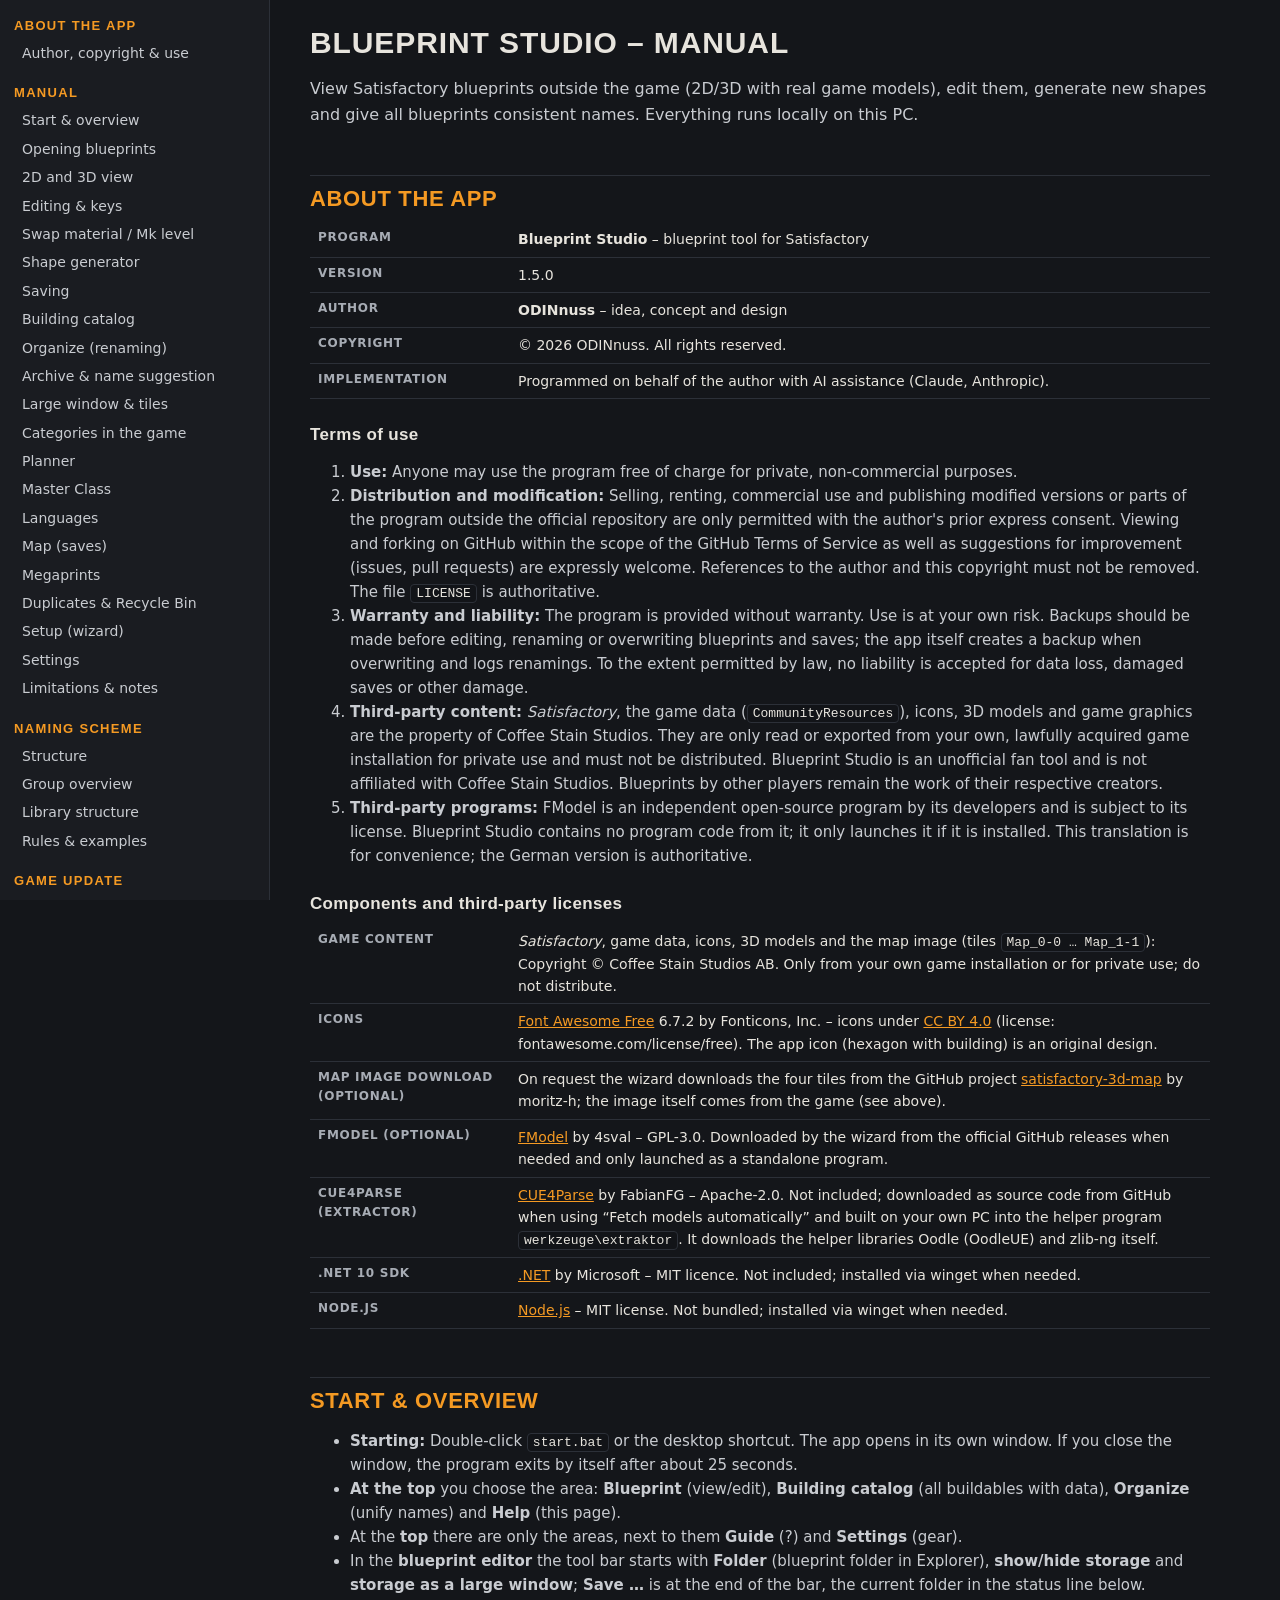
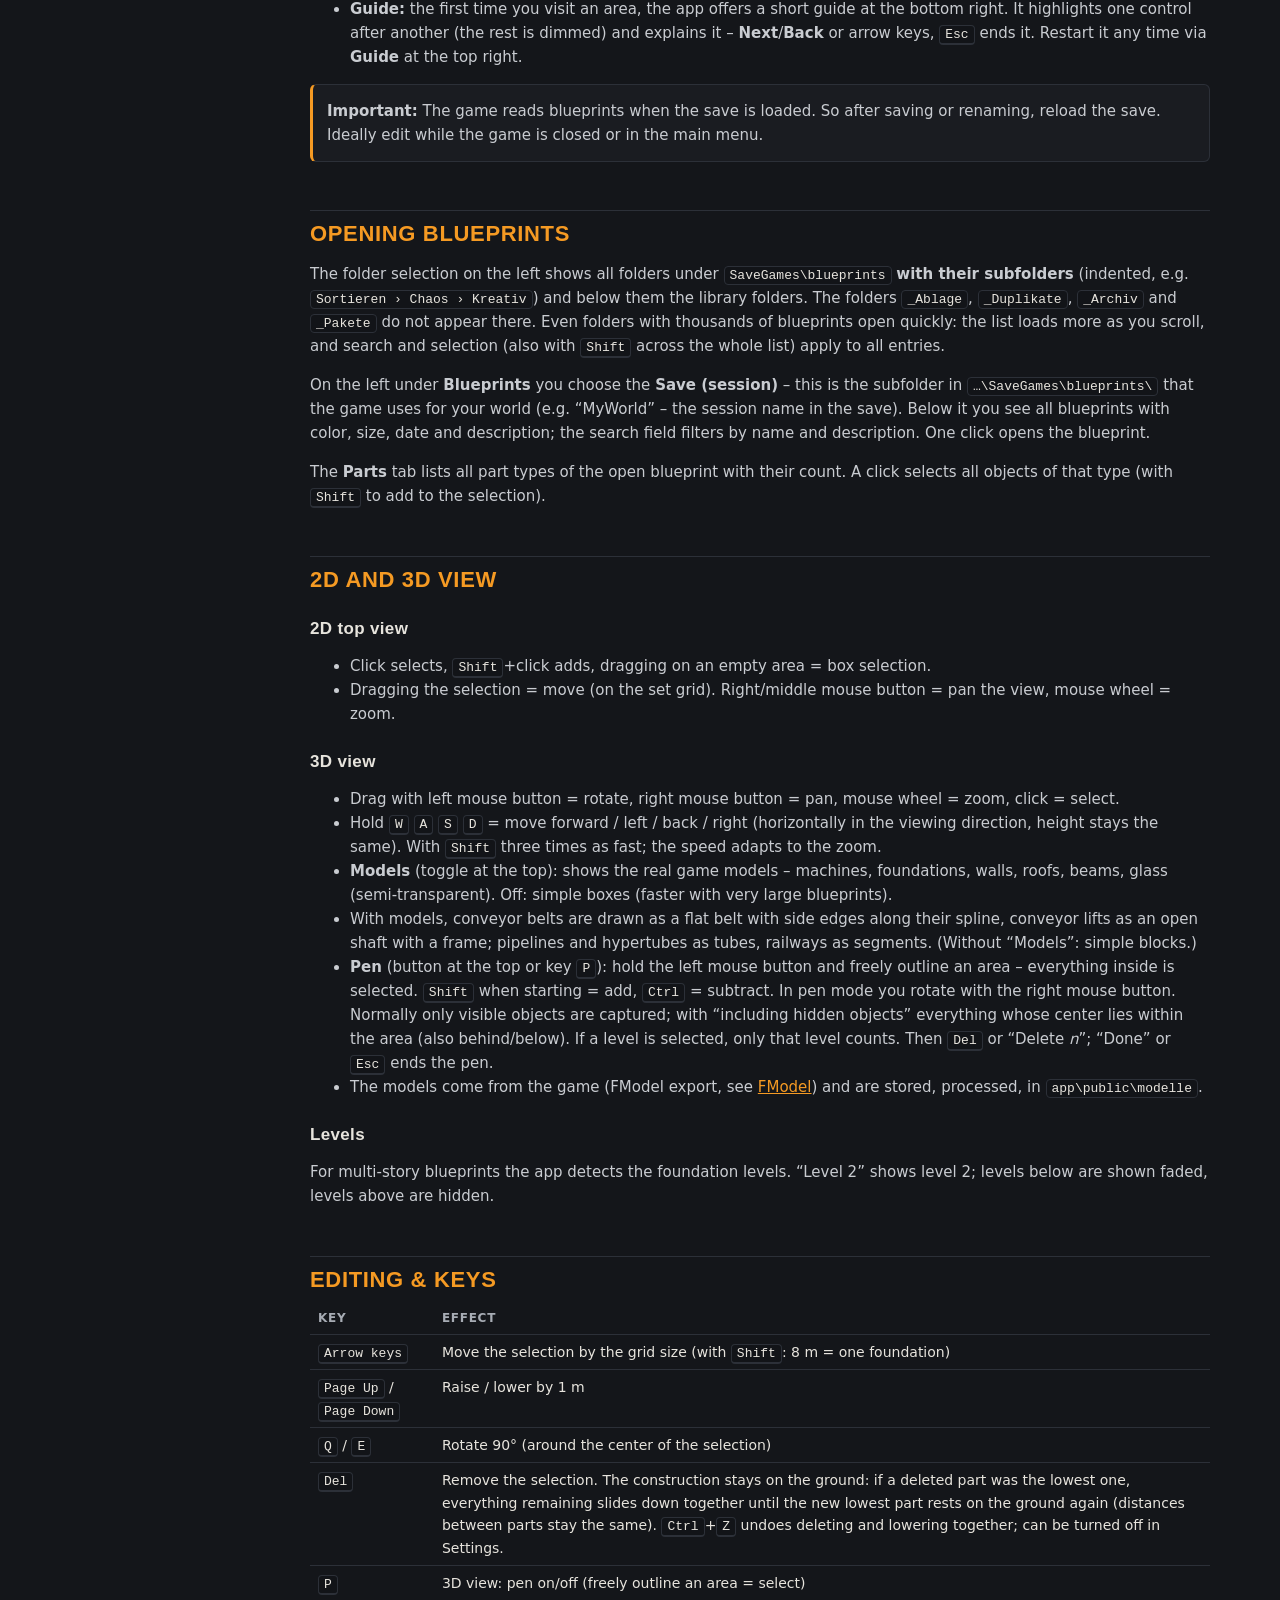
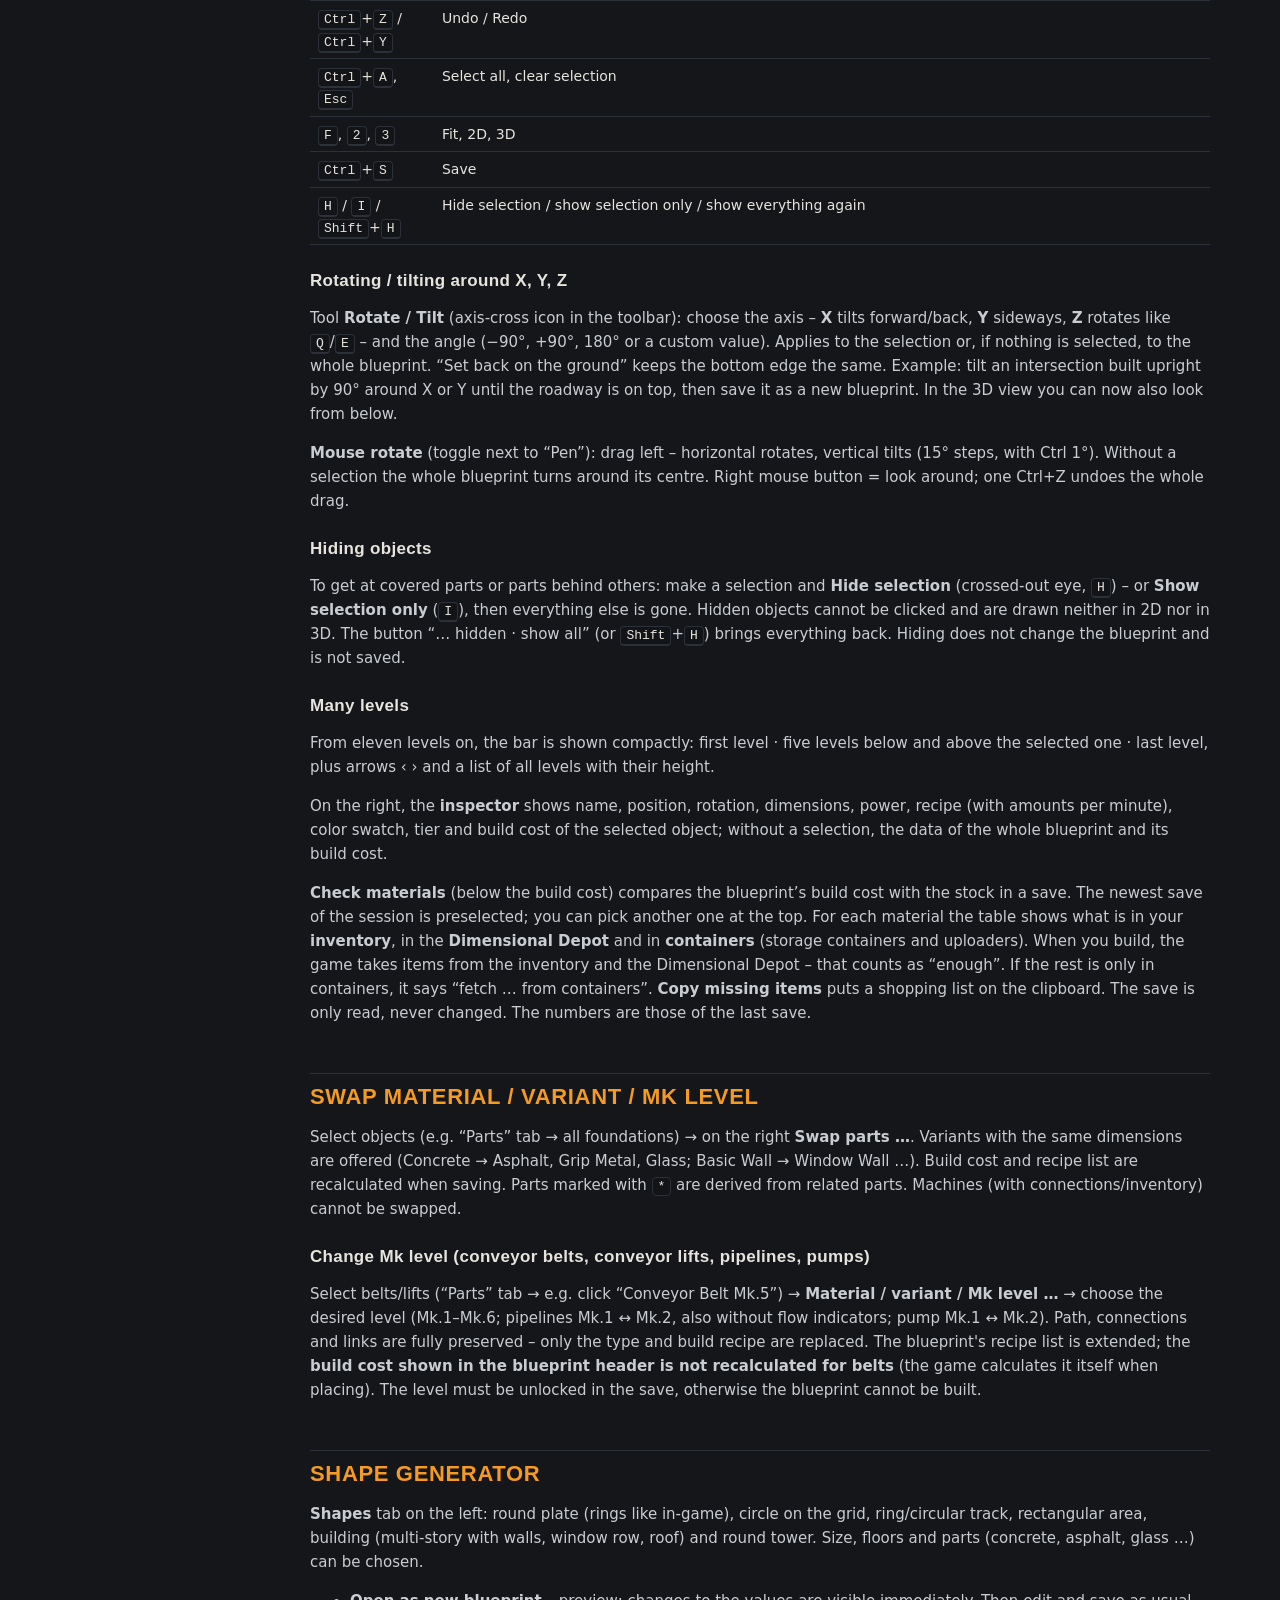
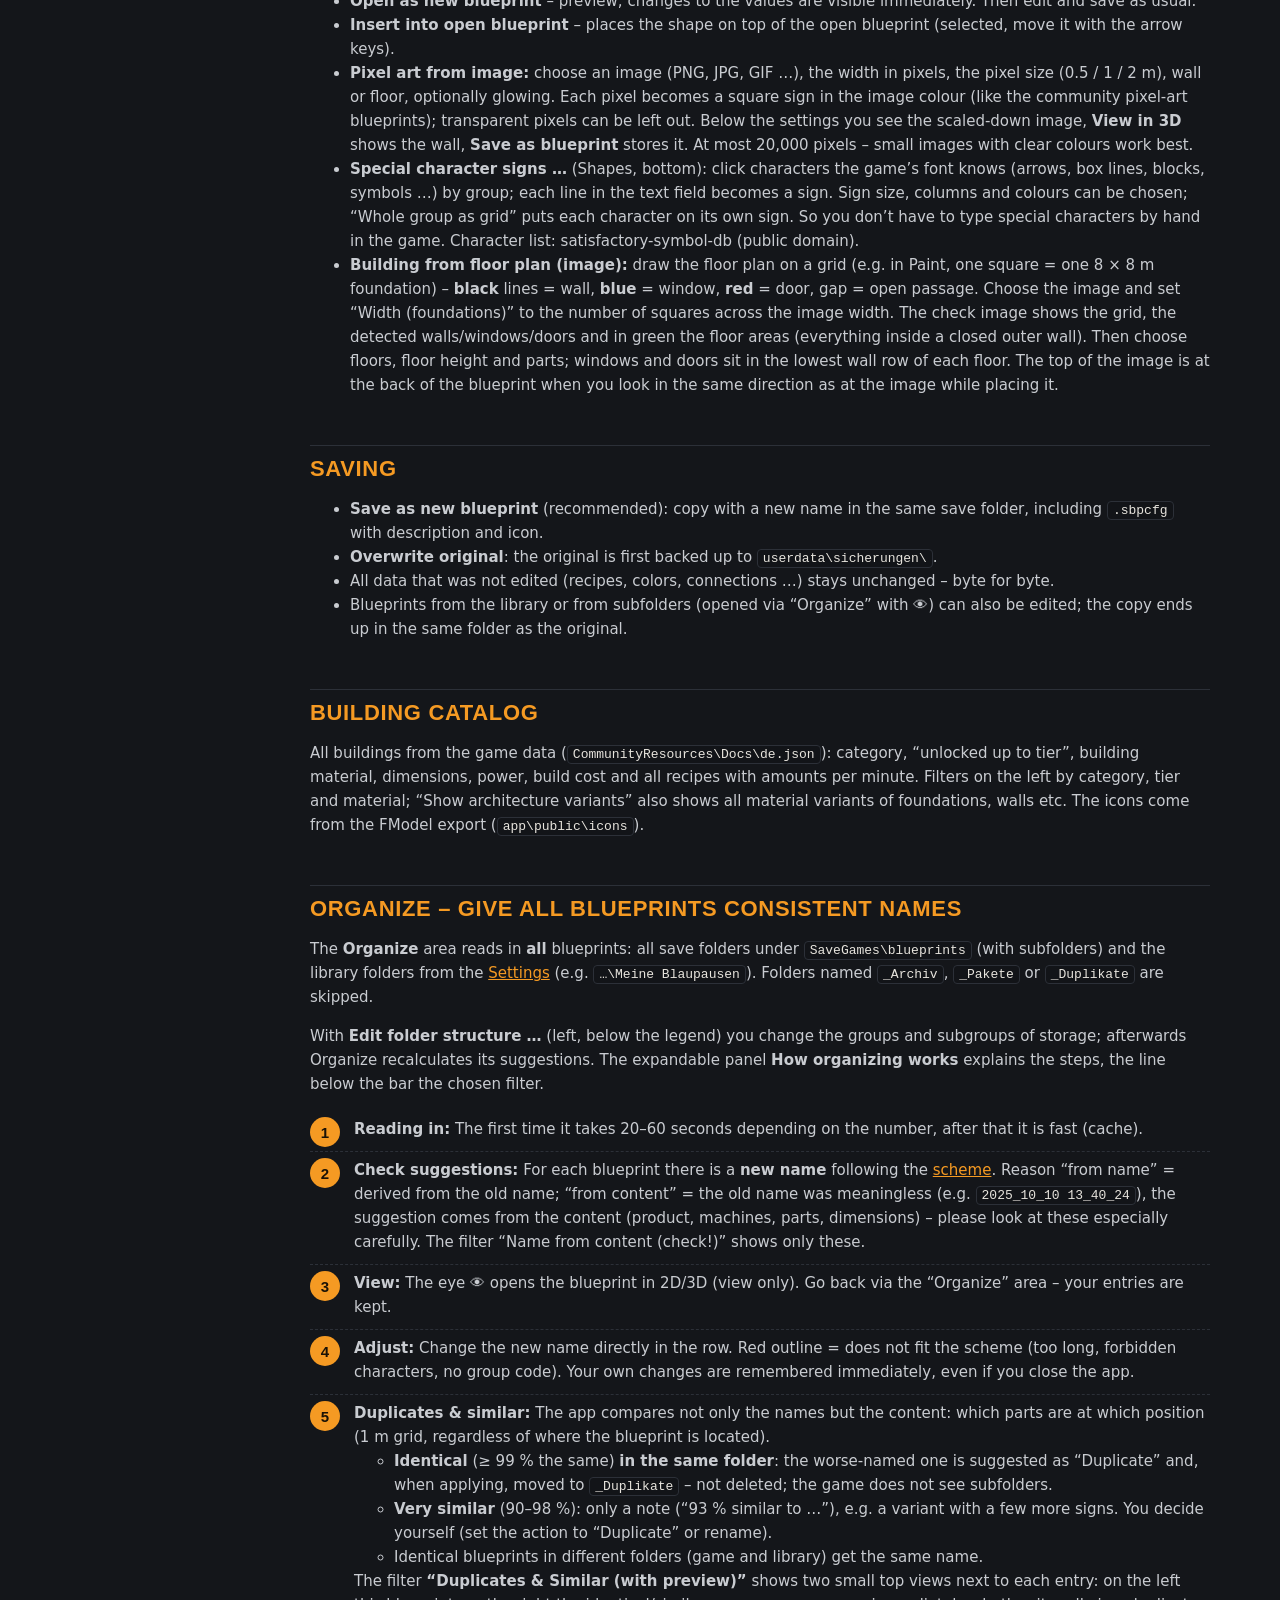
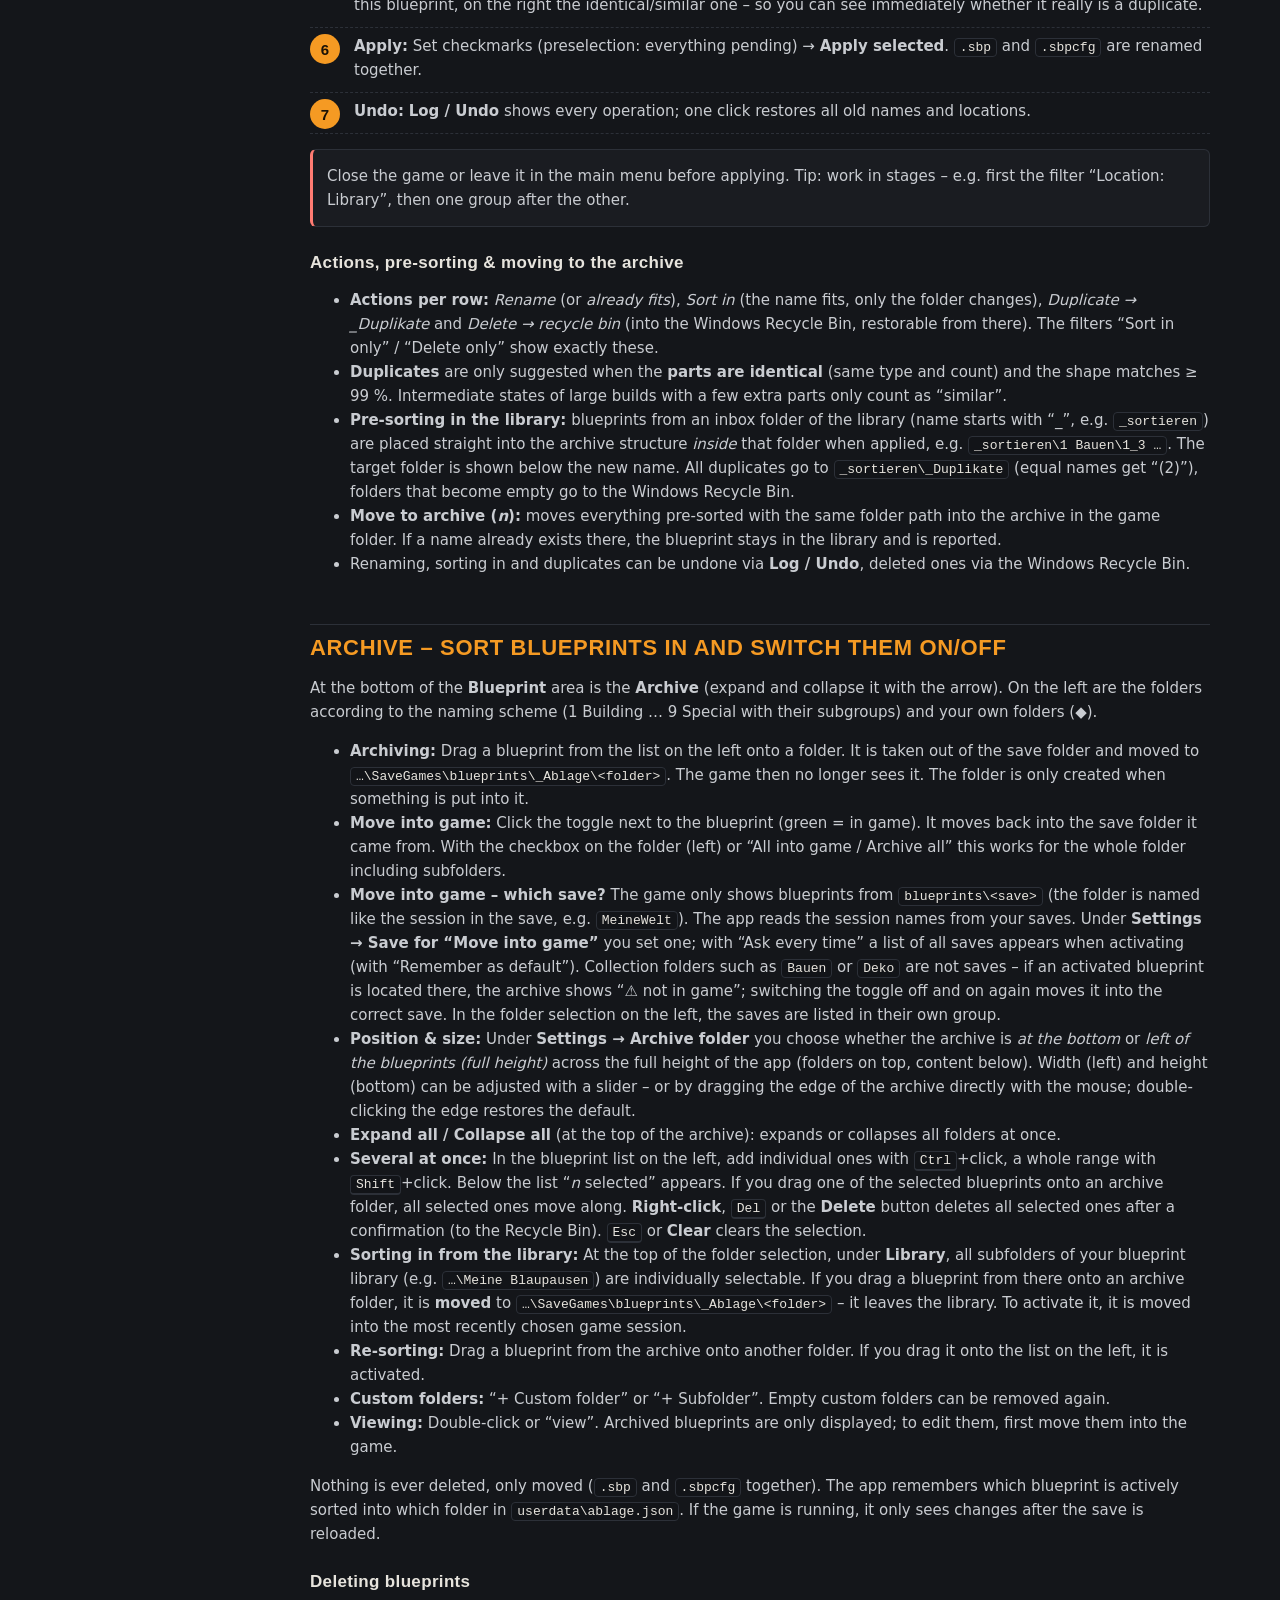
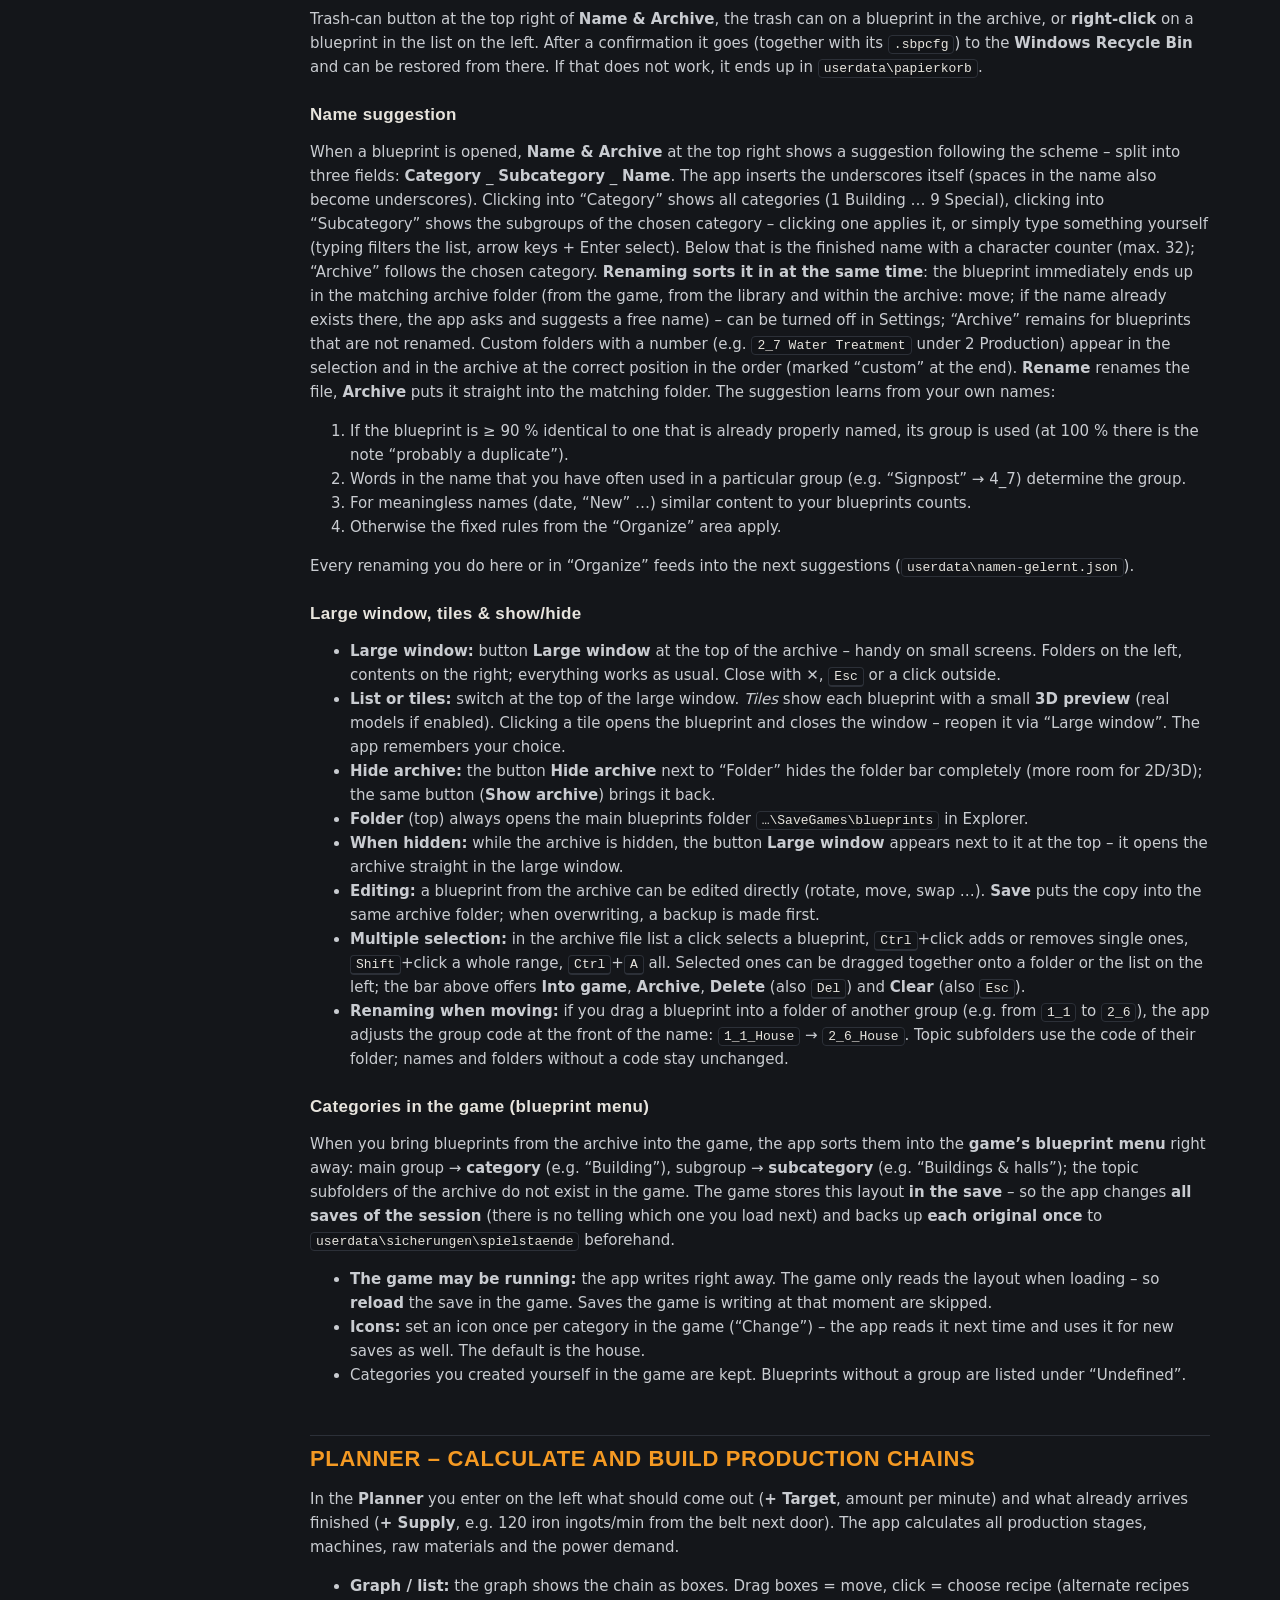
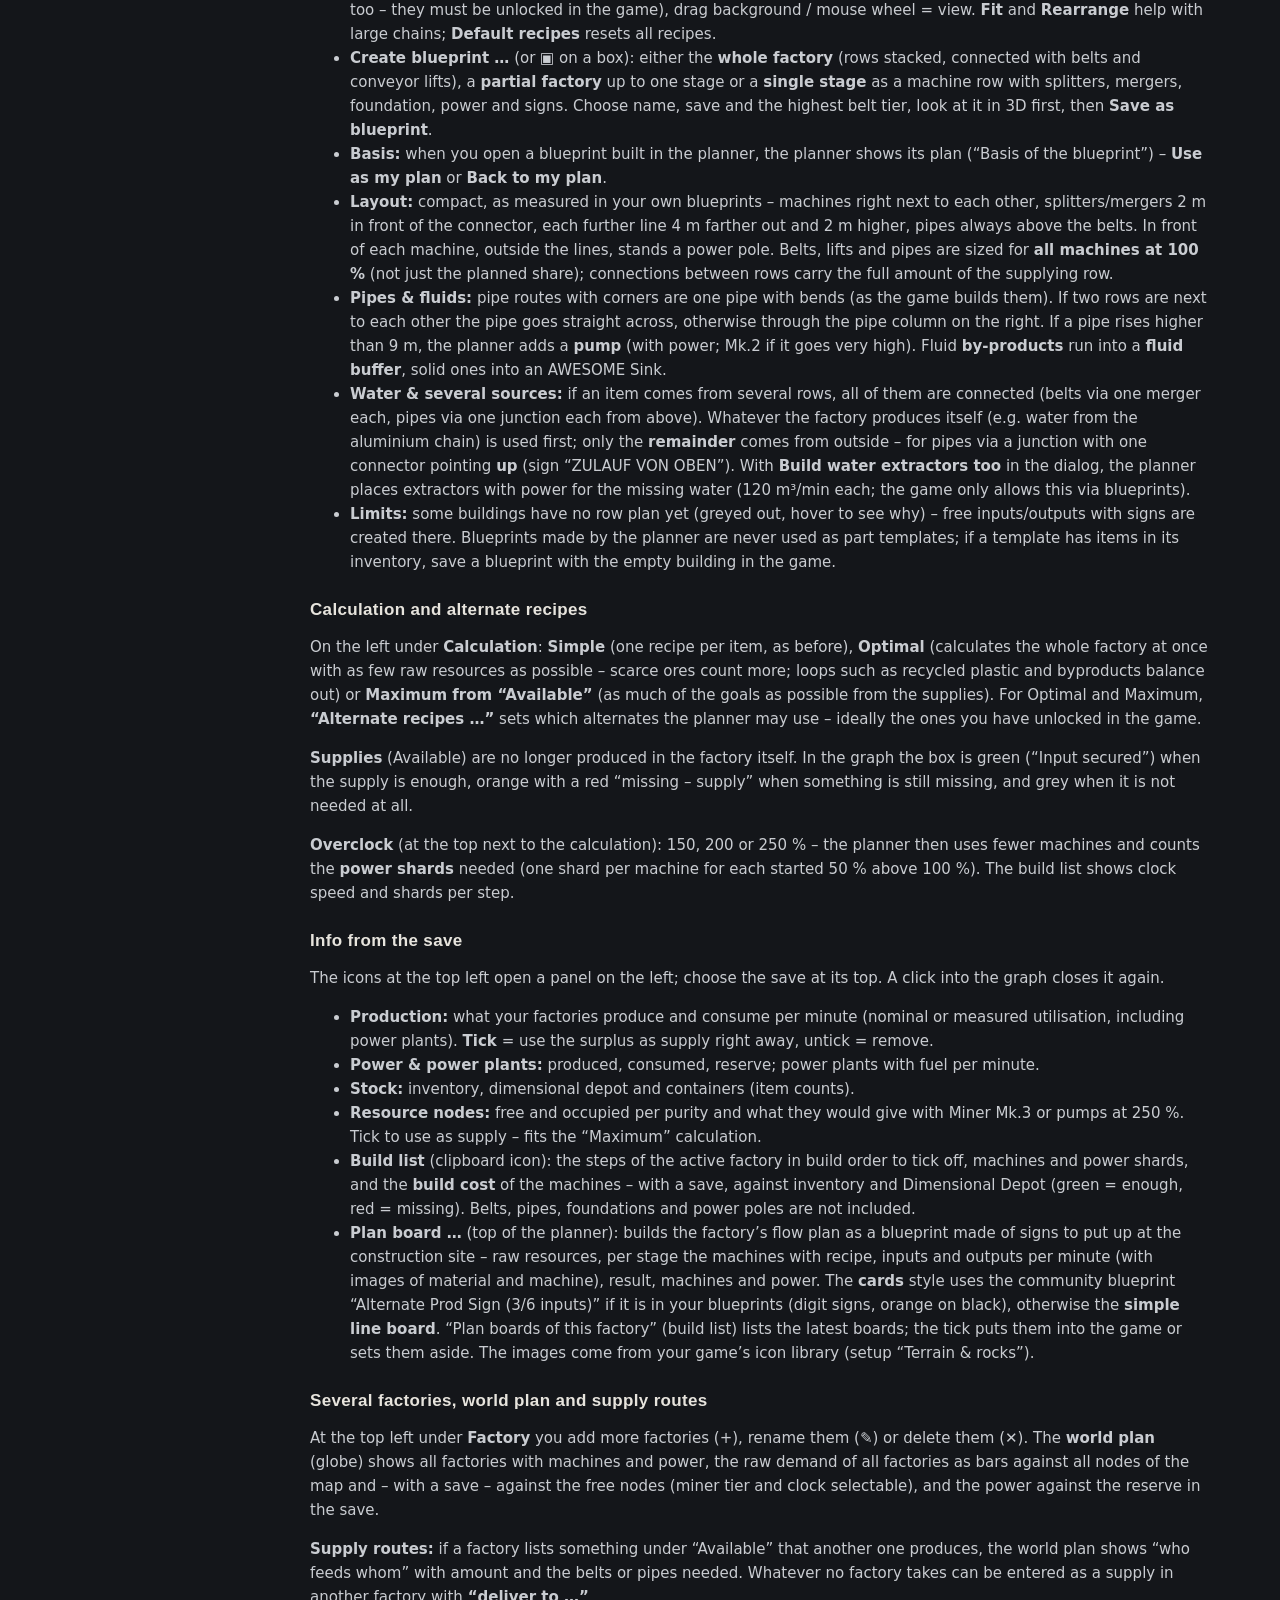
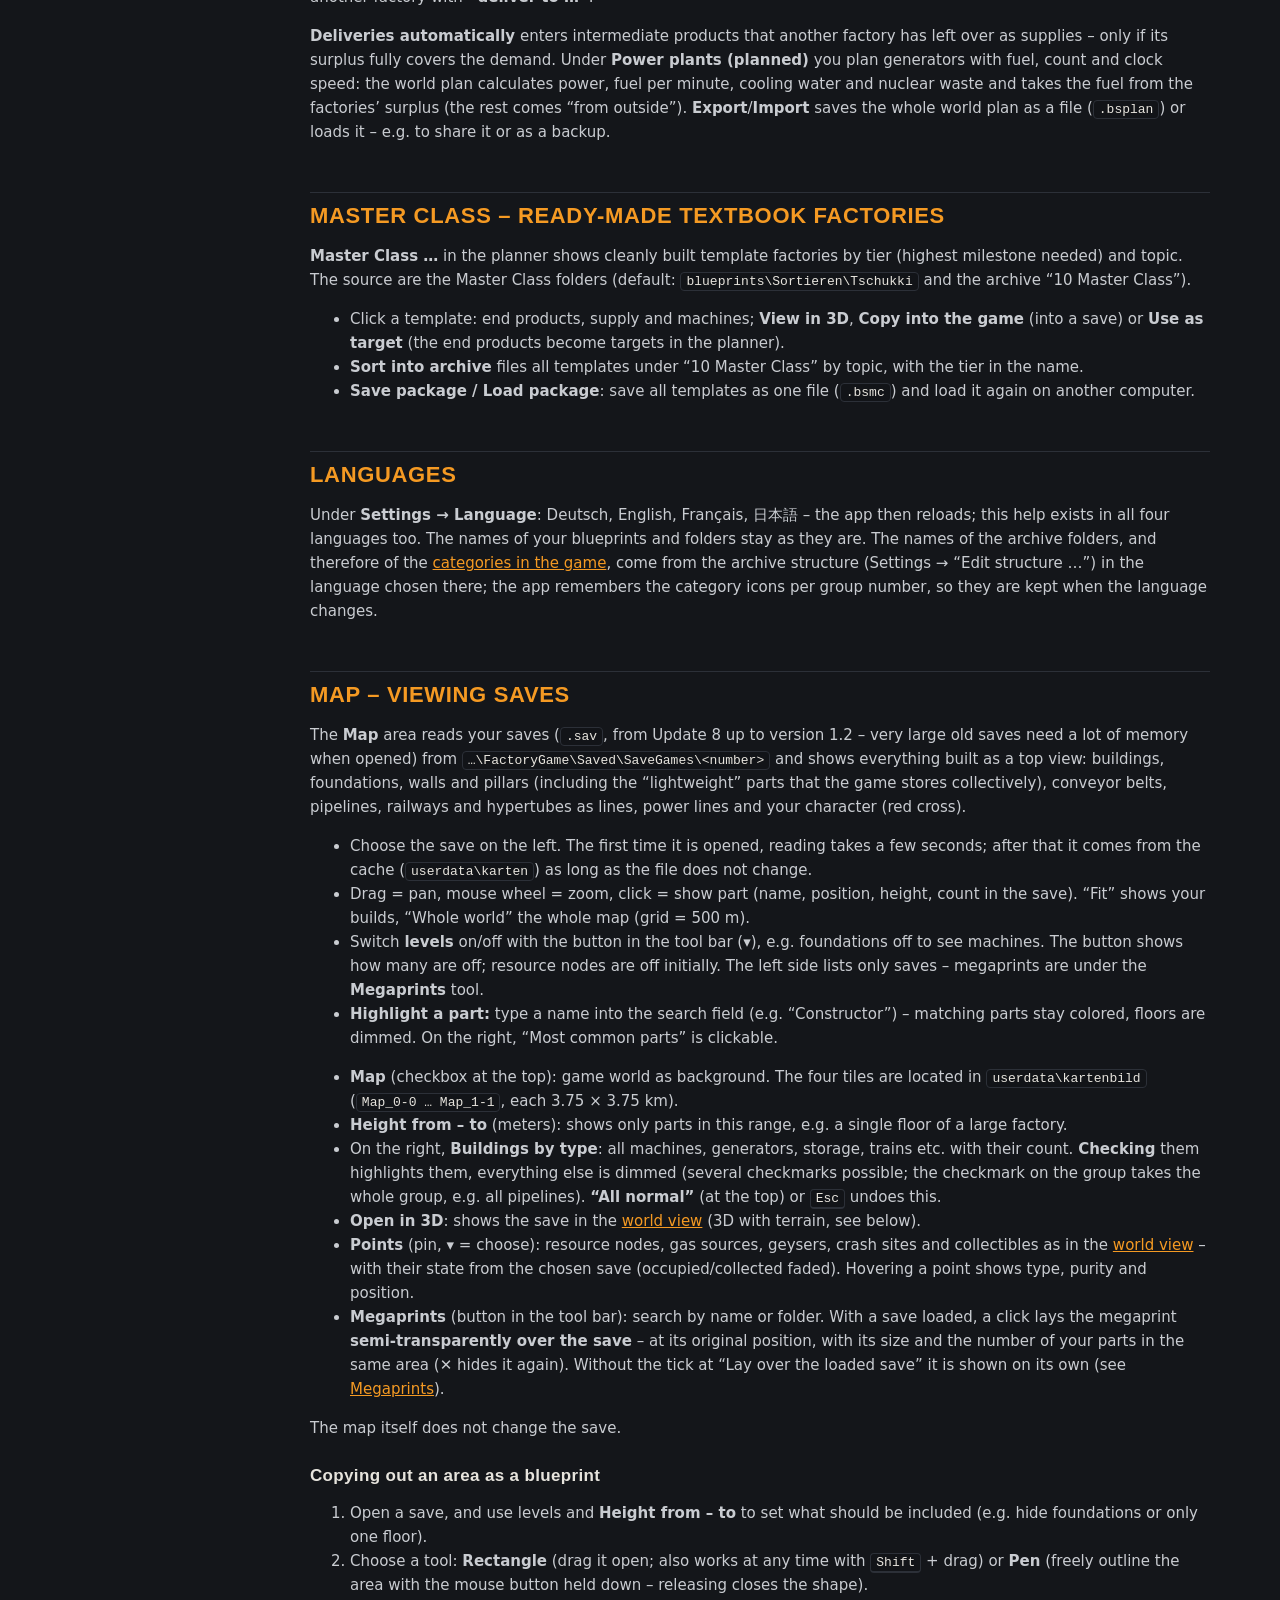
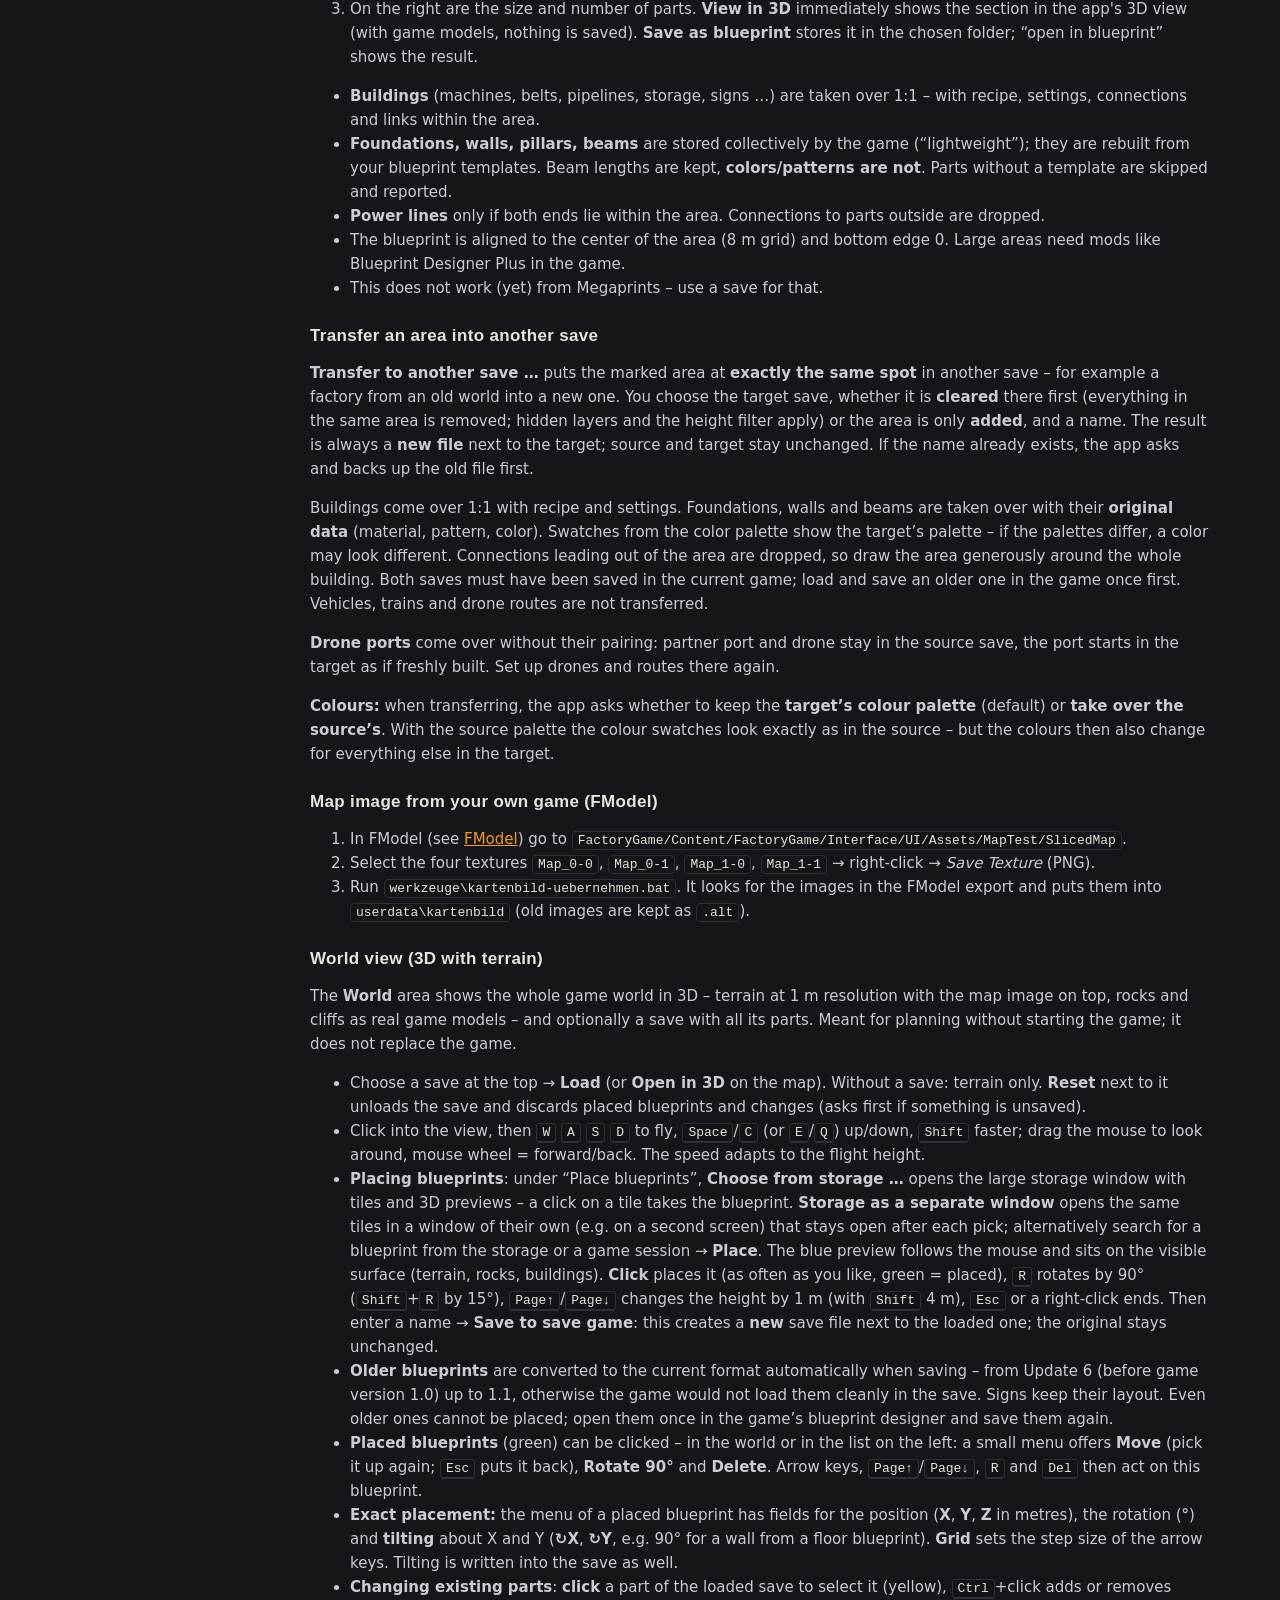
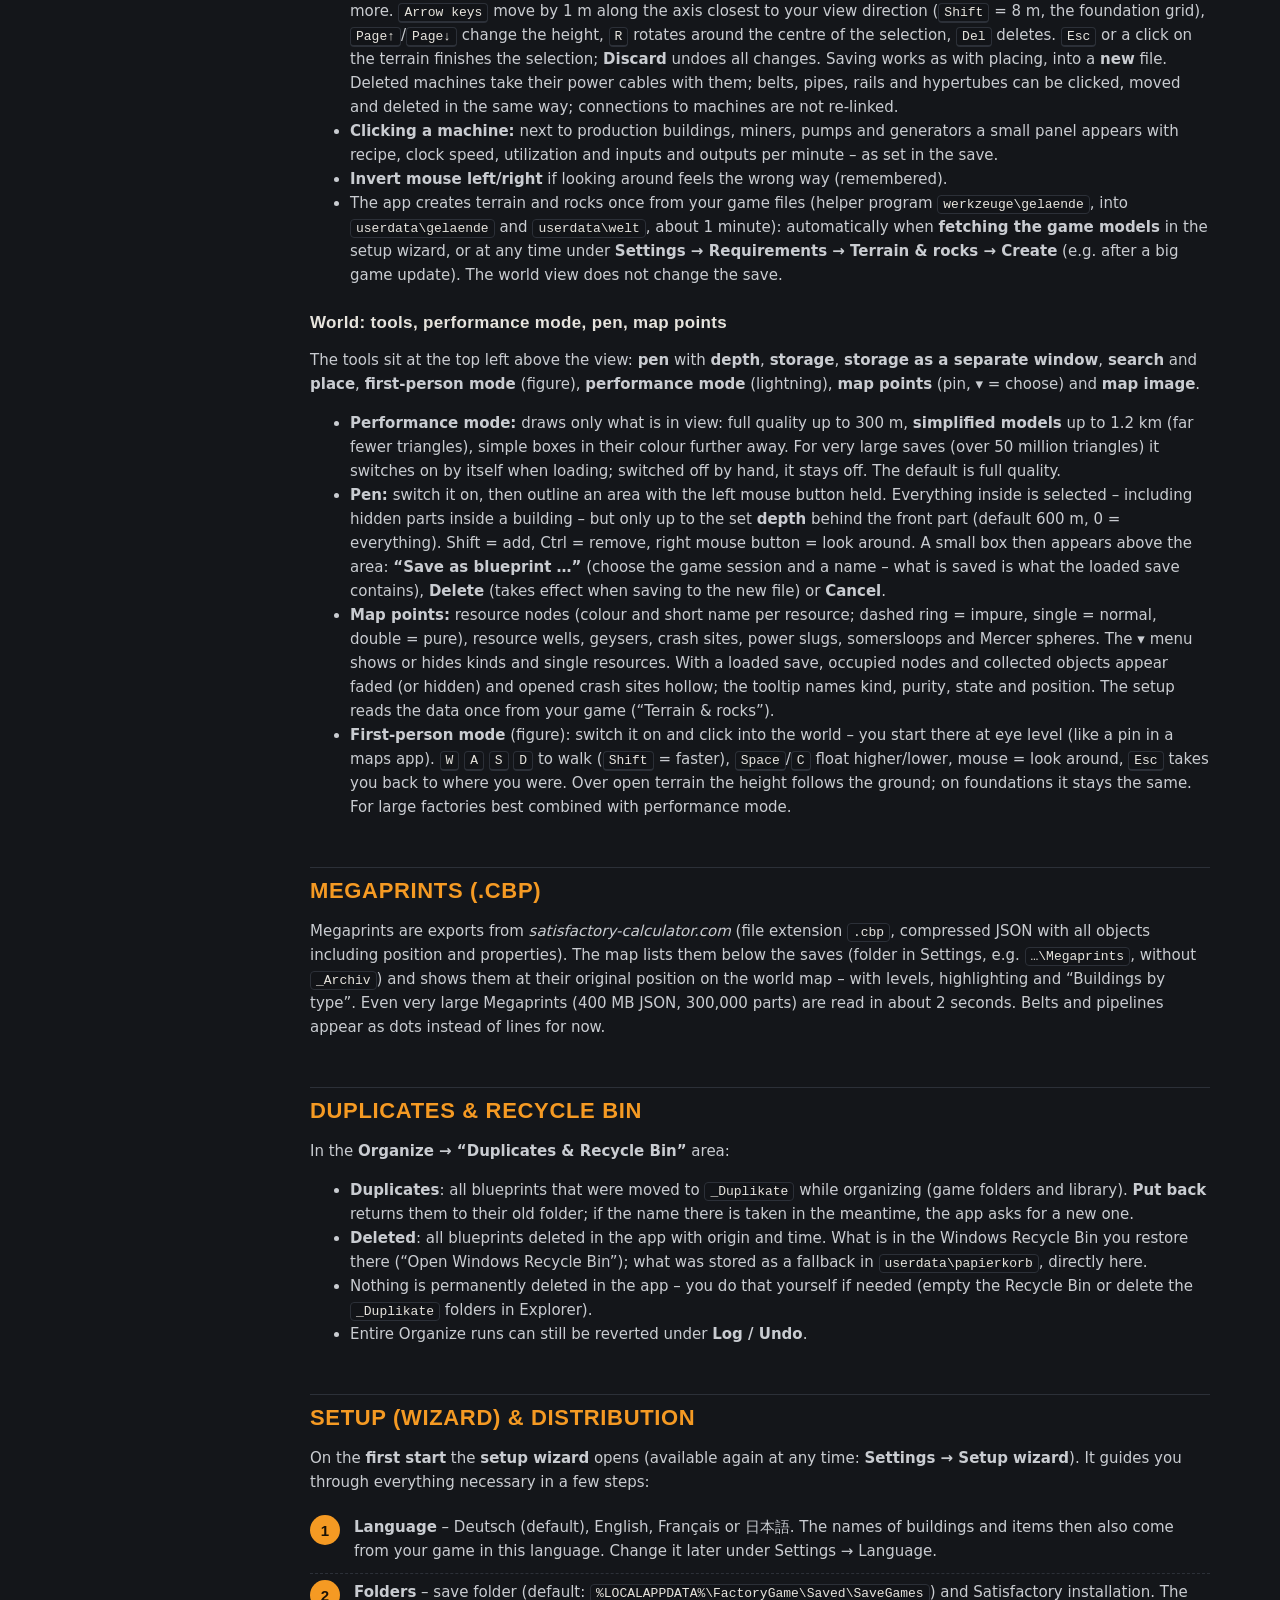
==== commit 495fa74c: "Version 1.5.0: Startseite und Designs, Planer mit Optimierer und Welt-Plan, Welt-Werkzeuge, Plan-Taf" ====
--- a/app/public/hilfe.en.html
+++ b/app/public/hilfe.en.html
@@ -91,10 +91,11 @@
 <h2 class="sec" id="zur-app">About the app</h2>
 <table>
   <tr><th style="width:200px">Program</th><td><b>Blueprint Studio</b> – blueprint tool for Satisfactory</td></tr>
-  <tr><th>Version</th><td id="za-version" data-version>1.4.3</td></tr>
+  <tr><th>Version</th><td id="za-version" data-version>1.5.0</td></tr>
   <tr><th>Author</th><td><b>ODINnuss</b> – idea, concept and design</td></tr>
   <tr><th>Copyright</th><td>© 2026 ODINnuss. All rights reserved.</td></tr>
   <tr><th>Implementation</th><td>Programmed on behalf of the author with AI assistance (Claude, Anthropic).</td></tr>
+  <tr data-spenden-zeile hidden><th>Support</th><td>Blueprint Studio is and stays free – every feature for everyone. If you would like to support further development, you can donate voluntarily: <a data-spenden href="#" target="_blank" rel="noopener">Donate</a></td></tr>
 </table>
 <h3>Terms of use</h3>
 <ol>
@@ -120,7 +121,9 @@
 <ul>
   <li><b>Starting:</b> Double-click <code>start.bat</code> or the desktop shortcut. The app opens in its own window. If you close the window, the program exits by itself after about 25 seconds.</li>
   <li><b>At the top</b> you choose the area: <b>Blueprint</b> (view/edit), <b>Building catalog</b> (all buildables with data), <b>Organize</b> (unify names) and <b>Help</b> (this page).</li>
-  <li><b>Folder</b> opens the current blueprint folder in Explorer, <b>Settings</b> the paths, <b>Save</b> saves changes.</li>
+  <li>At the <b>top</b> there are only the areas, next to them <b>Guide</b> (?) and <b>Settings</b> (gear).</li>
+  <li>In the <b>blueprint editor</b> the tool bar starts with <b>Folder</b> (blueprint folder in Explorer), <b>show/hide storage</b> and <b>storage as a large window</b>; <b>Save …</b> is at the end of the bar, the current folder in the status line below.</li>
+  <li><b>Guide:</b> the first time you visit an area, the app offers a short guide at the bottom right. It highlights one control after another (the rest is dimmed) and explains it – <b>Next</b>/<b>Back</b> or arrow keys, <kbd>Esc</kbd> ends it. Restart it any time via <b>Guide</b> at the top right.</li>
 </ul>
 <div class="box"><p><b>Important:</b> The game reads blueprints when the save is loaded. So after saving or renaming, reload the save. Ideally edit while the game is closed or in the main menu.</p></div>
 
@@ -163,11 +166,13 @@
 </table>
 <h3>Rotating / tilting around X, Y, Z</h3>
 <p>Tool <b>Rotate / Tilt</b> (axis-cross icon in the toolbar): choose the axis – <b>X</b> tilts forward/back, <b>Y</b> sideways, <b>Z</b> rotates like <kbd>Q</kbd>/<kbd>E</kbd> – and the angle (−90°, +90°, 180° or a custom value). Applies to the selection or, if nothing is selected, to the whole blueprint. “Set back on the ground” keeps the bottom edge the same. Example: tilt an intersection built upright by 90° around X or Y until the roadway is on top, then save it as a new blueprint. In the 3D view you can now also look from below.</p>
+<p><b>Mouse rotate</b> (toggle next to “Pen”): drag left – horizontal rotates, vertical tilts (15° steps, with Ctrl 1°). Without a selection the whole blueprint turns around its centre. Right mouse button = look around; one Ctrl+Z undoes the whole drag.</p>
 <h3>Hiding objects</h3>
 <p>To get at covered parts or parts behind others: make a selection and <b>Hide selection</b> (crossed-out eye, <kbd>H</kbd>) – or <b>Show selection only</b> (<kbd>I</kbd>), then everything else is gone. Hidden objects cannot be clicked and are drawn neither in 2D nor in 3D. The button “… hidden · show all” (or <kbd>Shift</kbd>+<kbd>H</kbd>) brings everything back. Hiding does not change the blueprint and is not saved.</p>
 <h3>Many levels</h3>
 <p>From eleven levels on, the bar is shown compactly: first level · five levels below and above the selected one · last level, plus arrows ‹ › and a list of all levels with their height.</p>
 <p>On the right, the <b>inspector</b> shows name, position, rotation, dimensions, power, recipe (with amounts per minute), color swatch, tier and build cost of the selected object; without a selection, the data of the whole blueprint and its build cost.</p>
+<p><b>Check materials</b> (below the build cost) compares the blueprint’s build cost with the stock in a save. The newest save of the session is preselected; you can pick another one at the top. For each material the table shows what is in your <b>inventory</b>, in the <b>Dimensional Depot</b> and in <b>containers</b> (storage containers and uploaders). When you build, the game takes items from the inventory and the Dimensional Depot – that counts as “enough”. If the rest is only in containers, it says “fetch … from containers”. <b>Copy missing items</b> puts a shopping list on the clipboard. The save is only read, never changed. The numbers are those of the last save.</p>
 
 <h2 class="sec" id="tauschen">Swap material / variant / Mk level</h2>
 <p>Select objects (e.g. “Parts” tab → all foundations) → on the right <b>Swap parts …</b>. Variants with the same dimensions are offered (Concrete → Asphalt, Grip Metal, Glass; Basic Wall → Window Wall …). Build cost and recipe list are recalculated when saving. Parts marked with <code>*</code> are derived from related parts. Machines (with connections/inventory) cannot be swapped.</p>
@@ -180,6 +185,7 @@
   <li><b>Open as new blueprint</b> – preview; changes to the values are visible immediately. Then edit and save as usual.</li>
   <li><b>Insert into open blueprint</b> – places the shape on top of the open blueprint (selected, move it with the arrow keys).</li>
   <li><b>Pixel art from image:</b> choose an image (PNG, JPG, GIF …), the width in pixels, the pixel size (0.5 / 1 / 2 m), wall or floor, optionally glowing. Each pixel becomes a square sign in the image colour (like the community pixel-art blueprints); transparent pixels can be left out. Below the settings you see the scaled-down image, <b>View in 3D</b> shows the wall, <b>Save as blueprint</b> stores it. At most 20,000 pixels – small images with clear colours work best.</li>
+  <li><b>Special character signs …</b> (Shapes, bottom): click characters the game’s font knows (arrows, box lines, blocks, symbols …) by group; each line in the text field becomes a sign. Sign size, columns and colours can be chosen; “Whole group as grid” puts each character on its own sign. So you don’t have to type special characters by hand in the game. Character list: satisfactory-symbol-db (public domain).</li>
   <li><b>Building from floor plan (image):</b> draw the floor plan on a grid (e.g. in Paint, one square = one 8 × 8 m foundation) – <b>black</b> lines = wall, <b>blue</b> = window, <b>red</b> = door, gap = open passage. Choose the image and set “Width (foundations)” to the number of squares across the image width. The check image shows the grid, the detected walls/windows/doors and in green the floor areas (everything inside a closed outer wall). Then choose floors, floor height and parts; windows and doors sit in the lowest wall row of each floor. The top of the image is at the back of the blueprint when you look in the same direction as at the image while placing it.</li>
 </ul>
 
@@ -196,6 +202,7 @@
 
 <h2 class="sec" id="ordnen">Organize – give all blueprints consistent names</h2>
 <p>The <b>Organize</b> area reads in <b>all</b> blueprints: all save folders under <code>SaveGames\blueprints</code> (with subfolders) and the library folders from the <a href="#einstellungen">Settings</a> (e.g. <code data-pfad="bibliothek">…\Meine Blaupausen</code>). Folders named <code>_Archiv</code>, <code>_Pakete</code> or <code>_Duplikate</code> are skipped.</p>
+<p>With <b>Edit folder structure …</b> (left, below the legend) you change the groups and subgroups of storage; afterwards Organize recalculates its suggestions. The expandable panel <b>How organizing works</b> explains the steps, the line below the bar the chosen filter.</p>
 <ol class="steps">
   <li><b>Reading in:</b> The first time it takes 20–60 seconds depending on the number, after that it is fast (cache).</li>
   <li><b>Check suggestions:</b> For each blueprint there is a <b>new name</b> following the <a href="#schema">scheme</a>. Reason “from name” = derived from the old name; “from content” = the old name was meaningless (e.g. <code>2025_10_10 13_40_24</code>), the suggestion comes from the content (product, machines, parts, dimensions) – please look at these especially carefully. The filter “Name from content (check!)” shows only these.</li>
@@ -280,6 +287,24 @@
   <li><b>Water & several sources:</b> if an item comes from several rows, all of them are connected (belts via one merger each, pipes via one junction each from above). Whatever the factory produces itself (e.g. water from the aluminium chain) is used first; only the <b>remainder</b> comes from outside – for pipes via a junction with one connector pointing <b>up</b> (sign “ZULAUF VON OBEN”). With <b>Build water extractors too</b> in the dialog, the planner places extractors with power for the missing water (120 m³/min each; the game only allows this via blueprints).</li>
   <li><b>Limits:</b> some buildings have no row plan yet (greyed out, hover to see why) – free inputs/outputs with signs are created there. Blueprints made by the planner are never used as part templates; if a template has items in its inventory, save a blueprint with the empty building in the game.</li>
 </ul>
+<h3 id="planer-rechenweg">Calculation and alternate recipes</h3>
+<p>On the left under <b>Calculation</b>: <b>Simple</b> (one recipe per item, as before), <b>Optimal</b> (calculates the whole factory at once with as few raw resources as possible – scarce ores count more; loops such as recycled plastic and byproducts balance out) or <b>Maximum from “Available”</b> (as much of the goals as possible from the supplies). For Optimal and Maximum, <b>“Alternate recipes …”</b> sets which alternates the planner may use – ideally the ones you have unlocked in the game.</p>
+<p><b>Supplies</b> (Available) are no longer produced in the factory itself. In the graph the box is green (“Input secured”) when the supply is enough, orange with a red “missing – supply” when something is still missing, and grey when it is not needed at all.</p>
+<p><b>Overclock</b> (at the top next to the calculation): 150, 200 or 250 % – the planner then uses fewer machines and counts the <b>power shards</b> needed (one shard per machine for each started 50 % above 100 %). The build list shows clock speed and shards per step.</p>
+<h3 id="planer-spielstand">Info from the save</h3>
+<p>The icons at the top left open a panel on the left; choose the save at its top. A click into the graph closes it again.</p>
+<ul>
+  <li><b>Production:</b> what your factories produce and consume per minute (nominal or measured utilisation, including power plants). <b>Tick</b> = use the surplus as supply right away, untick = remove.</li>
+  <li><b>Power &amp; power plants:</b> produced, consumed, reserve; power plants with fuel per minute.</li>
+  <li><b>Stock:</b> inventory, dimensional depot and containers (item counts).</li>
+  <li><b>Resource nodes:</b> free and occupied per purity and what they would give with Miner Mk.3 or pumps at 250 %. Tick to use as supply – fits the “Maximum” calculation.</li>
+  <li><b>Build list</b> (clipboard icon): the steps of the active factory in build order to tick off, machines and power shards, and the <b>build cost</b> of the machines – with a save, against inventory and Dimensional Depot (green = enough, red = missing). Belts, pipes, foundations and power poles are not included.</li>
+  <li><b>Plan board …</b> (top of the planner): builds the factory’s flow plan as a blueprint made of signs to put up at the construction site – raw resources, per stage the machines with recipe, inputs and outputs per minute (with images of material and machine), result, machines and power. The <b>cards</b> style uses the community blueprint “Alternate Prod Sign (3/6 inputs)” if it is in your blueprints (digit signs, orange on black), otherwise the <b>simple line board</b>. “Plan boards of this factory” (build list) lists the latest boards; the tick puts them into the game or sets them aside. The images come from your game’s icon library (setup “Terrain &amp; rocks”).</li>
+</ul>
+<h3 id="planer-welt">Several factories, world plan and supply routes</h3>
+<p>At the top left under <b>Factory</b> you add more factories (+), rename them (✎) or delete them (✕). The <b>world plan</b> (globe) shows all factories with machines and power, the raw demand of all factories as bars against all nodes of the map and – with a save – against the free nodes (miner tier and clock selectable), and the power against the reserve in the save.</p>
+<p><b>Supply routes:</b> if a factory lists something under “Available” that another one produces, the world plan shows “who feeds whom” with amount and the belts or pipes needed. Whatever no factory takes can be entered as a supply in another factory with <b>“deliver to …”</b>.</p>
+<p><b>Deliveries automatically</b> enters intermediate products that another factory has left over as supplies – only if its surplus fully covers the demand. Under <b>Power plants (planned)</b> you plan generators with fuel, count and clock speed: the world plan calculates power, fuel per minute, cooling water and nuclear waste and takes the fuel from the factories’ surplus (the rest comes “from outside”). <b>Export</b>/<b>Import</b> saves the whole world plan as a file (<code>.bsplan</code>) or loads it – e.g. to share it or as a backup.</p>
 <h2 class="sec" id="masterclass">Master Class – ready-made textbook factories</h2>
 <p><b>Master Class …</b> in the planner shows cleanly built template factories by tier (highest milestone needed) and topic. The source are the Master Class folders (default: <code>blueprints\Sortieren\Tschukki</code> and the archive “10 Master Class”).</p>
 <ul>
@@ -295,7 +320,7 @@
 <ul>
   <li>Choose the save on the left. The first time it is opened, reading takes a few seconds; after that it comes from the cache (<code>userdata\karten</code>) as long as the file does not change.</li>
   <li>Drag = pan, mouse wheel = zoom, click = show part (name, position, height, count in the save). “Fit” shows your builds, “Whole world” the whole map (grid = 500 m).</li>
-  <li>Switch <b>Levels</b> on/off on the left (e.g. foundations off to see machines). Resource nodes are off initially.</li>
+  <li>Switch <b>levels</b> on/off with the button in the tool bar (▾), e.g. foundations off to see machines. The button shows how many are off; resource nodes are off initially. The left side lists only saves – megaprints are under the <b>Megaprints</b> tool.</li>
   <li><b>Highlight a part:</b> type a name into the search field (e.g. “Constructor”) – matching parts stay colored, floors are dimmed. On the right, “Most common parts” is clickable.</li>
 </ul>
 <ul>
@@ -303,6 +328,8 @@
   <li><b>Height from – to</b> (meters): shows only parts in this range, e.g. a single floor of a large factory.</li>
   <li>On the right, <b>Buildings by type</b>: all machines, generators, storage, trains etc. with their count. <b>Checking</b> them highlights them, everything else is dimmed (several checkmarks possible; the checkmark on the group takes the whole group, e.g. all pipelines). <b>“All normal”</b> (at the top) or <kbd>Esc</kbd> undoes this.</li>
   <li><b>Open in 3D</b>: shows the save in the <a href="#welt">world view</a> (3D with terrain, see below).</li>
+  <li><b>Points</b> (pin, ▾ = choose): resource nodes, gas sources, geysers, crash sites and collectibles as in the <a href="#welt-werkzeuge">world view</a> – with their state from the chosen save (occupied/collected faded). Hovering a point shows type, purity and position.</li>
+  <li><b>Megaprints</b> (button in the tool bar): search by name or folder. With a save loaded, a click lays the megaprint <b>semi-transparently over the save</b> – at its original position, with its size and the number of your parts in the same area (✕ hides it again). Without the tick at “Lay over the loaded save” it is shown on its own (see <a href="#megaprints">Megaprints</a>).</li>
 </ul>
 <p>The map itself does not change the save.</p>
 <h3>Copying out an area as a blueprint</h3>
@@ -318,6 +345,11 @@
   <li>The blueprint is aligned to the center of the area (8 m grid) and bottom edge 0. Large areas need mods like Blueprint Designer Plus in the game.</li>
   <li>This does not work (yet) from Megaprints – use a save for that.</li>
 </ul>
+<h3>Transfer an area into another save</h3>
+<p><b>Transfer to another save …</b> puts the marked area at <b>exactly the same spot</b> in another save – for example a factory from an old world into a new one. You choose the target save, whether it is <b>cleared</b> there first (everything in the same area is removed; hidden layers and the height filter apply) or the area is only <b>added</b>, and a name. The result is always a <b>new file</b> next to the target; source and target stay unchanged. If the name already exists, the app asks and backs up the old file first.</p>
+<p>Buildings come over 1:1 with recipe and settings. Foundations, walls and beams are taken over with their <b>original data</b> (material, pattern, color). Swatches from the color palette show the target’s palette – if the palettes differ, a color may look different. Connections leading out of the area are dropped, so draw the area generously around the whole building. Both saves must have been saved in the current game; load and save an older one in the game once first. Vehicles, trains and drone routes are not transferred.</p>
+<p><b>Drone ports</b> come over without their pairing: partner port and drone stay in the source save, the port starts in the target as if freshly built. Set up drones and routes there again.</p>
+<p><b>Colours:</b> when transferring, the app asks whether to keep the <b>target’s colour palette</b> (default) or <b>take over the source’s</b>. With the source palette the colour swatches look exactly as in the source – but the colours then also change for everything else in the target.</p>
 <h3>Map image from your own game (FModel)</h3>
 <ol>
   <li>In FModel (see <a href="#fmodel">FModel</a>) go to <code>FactoryGame/Content/FactoryGame/Interface/UI/Assets/MapTest/SlicedMap</code>.</li>
@@ -327,16 +359,26 @@
 <h3 id="welt">World view (3D with terrain)</h3>
 <p>The <b>World</b> area shows the whole game world in 3D – terrain at 1 m resolution with the map image on top, rocks and cliffs as real game models – and optionally a save with all its parts. Meant for planning without starting the game; it does not replace the game.</p>
 <ul>
-  <li>Choose a save at the top → <b>Load</b> (or <b>Open in 3D</b> on the map). Without a save: terrain only.</li>
+  <li>Choose a save at the top → <b>Load</b> (or <b>Open in 3D</b> on the map). Without a save: terrain only. <b>Reset</b> next to it unloads the save and discards placed blueprints and changes (asks first if something is unsaved).</li>
   <li>Click into the view, then <kbd>W</kbd> <kbd>A</kbd> <kbd>S</kbd> <kbd>D</kbd> to fly, <kbd>Space</kbd>/<kbd>C</kbd> (or <kbd>E</kbd>/<kbd>Q</kbd>) up/down, <kbd>Shift</kbd> faster; drag the mouse to look around, mouse wheel = forward/back. The speed adapts to the flight height.</li>
   <li><b>Placing blueprints</b>: under “Place blueprints”, <b>Choose from storage …</b> opens the large storage window with tiles and 3D previews – a click on a tile takes the blueprint. <b>Storage as a separate window</b> opens the same tiles in a window of their own (e.g. on a second screen) that stays open after each pick; alternatively search for a blueprint from the storage or a game session → <b>Place</b>. The blue preview follows the mouse and sits on the visible surface (terrain, rocks, buildings). <b>Click</b> places it (as often as you like, green = placed), <kbd>R</kbd> rotates by 90° (<kbd>Shift</kbd>+<kbd>R</kbd> by 15°), <kbd>Page↑</kbd>/<kbd>Page↓</kbd> changes the height by 1 m (with <kbd>Shift</kbd> 4 m), <kbd>Esc</kbd> or a right-click ends. Then enter a name → <b>Save to save game</b>: this creates a <b>new</b> save file next to the loaded one; the original stays unchanged.</li>
-  <li><b>Older blueprints</b> (saved with game version 1.0/1.1) are converted to the current format automatically when saving – otherwise the game would not load them cleanly in the save. Even older ones (before 1.0) cannot be placed; open them once in the game's blueprint designer and save them again.</li>
+  <li><b>Older blueprints</b> are converted to the current format automatically when saving – from Update 6 (before game version 1.0) up to 1.1, otherwise the game would not load them cleanly in the save. Signs keep their layout. Even older ones cannot be placed; open them once in the game’s blueprint designer and save them again.</li>
   <li><b>Placed blueprints</b> (green) can be clicked – in the world or in the list on the left: a small menu offers <b>Move</b> (pick it up again; <kbd>Esc</kbd> puts it back), <b>Rotate 90°</b> and <b>Delete</b>. Arrow keys, <kbd>Page↑</kbd>/<kbd>Page↓</kbd>, <kbd>R</kbd> and <kbd>Del</kbd> then act on this blueprint.</li>
+  <li><b>Exact placement:</b> the menu of a placed blueprint has fields for the position (<b>X</b>, <b>Y</b>, <b>Z</b> in metres), the rotation (<b>°</b>) and <b>tilting</b> about X and Y (<b>↻X</b>, <b>↻Y</b>, e.g. 90° for a wall from a floor blueprint). <b>Grid</b> sets the step size of the arrow keys. Tilting is written into the save as well.</li>
   <li><b>Changing existing parts</b>: <b>click</b> a part of the loaded save to select it (yellow), <kbd>Ctrl</kbd>+click adds or removes more. <kbd>Arrow keys</kbd> move by 1 m along the axis closest to your view direction (<kbd>Shift</kbd> = 8 m, the foundation grid), <kbd>Page↑</kbd>/<kbd>Page↓</kbd> change the height, <kbd>R</kbd> rotates around the centre of the selection, <kbd>Del</kbd> deletes. <kbd>Esc</kbd> or a click on the terrain finishes the selection; <b>Discard</b> undoes all changes. Saving works as with placing, into a <b>new</b> file. Deleted machines take their power cables with them; belts, pipes, rails and hypertubes can be clicked, moved and deleted in the same way; connections to machines are not re-linked.</li>
+  <li><b>Clicking a machine:</b> next to production buildings, miners, pumps and generators a small panel appears with recipe, clock speed, utilization and inputs and outputs per minute – as set in the save.</li>
   <li><b>Invert mouse left/right</b> if looking around feels the wrong way (remembered).</li>
   <li>The app creates terrain and rocks once from your game files (helper program <code>werkzeuge\gelaende</code>, into <code>userdata\gelaende</code> and <code>userdata\welt</code>, about 1 minute): automatically when <b>fetching the game models</b> in the setup wizard, or at any time under <b>Settings → Requirements → Terrain &amp; rocks → Create</b> (e.g. after a big game update). The world view does not change the save.</li>
 </ul>
 
+<h3 id="welt-werkzeuge">World: tools, performance mode, pen, map points</h3>
+<p>The tools sit at the top left above the view: <b>pen</b> with <b>depth</b>, <b>storage</b>, <b>storage as a separate window</b>, <b>search</b> and <b>place</b>, <b>first-person mode</b> (figure), <b>performance mode</b> (lightning), <b>map points</b> (pin, ▾ = choose) and <b>map image</b>.</p>
+<ul>
+  <li><b>Performance mode:</b> draws only what is in view: full quality up to 300 m, <b>simplified models</b> up to 1.2 km (far fewer triangles), simple boxes in their colour further away. For very large saves (over 50 million triangles) it switches on by itself when loading; switched off by hand, it stays off. The default is full quality.</li>
+  <li><b>Pen:</b> switch it on, then outline an area with the left mouse button held. Everything inside is selected – including hidden parts inside a building – but only up to the set <b>depth</b> behind the front part (default 600 m, 0 = everything). Shift = add, Ctrl = remove, right mouse button = look around. A small box then appears above the area: <b>“Save as blueprint …”</b> (choose the game session and a name – what is saved is what the loaded save contains), <b>Delete</b> (takes effect when saving to the new file) or <b>Cancel</b>.</li>
+  <li><b>Map points:</b> resource nodes (colour and short name per resource; dashed ring = impure, single = normal, double = pure), resource wells, geysers, crash sites, power slugs, somersloops and Mercer spheres. The ▾ menu shows or hides kinds and single resources. With a loaded save, occupied nodes and collected objects appear faded (or hidden) and opened crash sites hollow; the tooltip names kind, purity, state and position. The setup reads the data once from your game (“Terrain &amp; rocks”).</li>
+  <li><b>First-person mode</b> (figure): switch it on and click into the world – you start there at eye level (like a pin in a maps app). <kbd>W</kbd> <kbd>A</kbd> <kbd>S</kbd> <kbd>D</kbd> to walk (<kbd>Shift</kbd> = faster), <kbd>Space</kbd>/<kbd>C</kbd> float higher/lower, mouse = look around, <kbd>Esc</kbd> takes you back to where you were. Over open terrain the height follows the ground; on foundations it stays the same. For large factories best combined with performance mode.</li>
+</ul>
 <h2 class="sec" id="megaprints">Megaprints (.cbp)</h2>
 <p>Megaprints are exports from <i>satisfactory-calculator.com</i> (file extension <code>.cbp</code>, compressed JSON with all objects including position and properties). The map lists them below the saves (folder in Settings, e.g. <code data-pfad="megaprints">…\Megaprints</code>, without <code>_Archiv</code>) and shows them at their original position on the world map – with levels, highlighting and “Buildings by type”. Even very large Megaprints (400 MB JSON, 300,000 parts) are read in about 2 seconds. Belts and pipelines appear as dots instead of lines for now.</p>
 
@@ -601,7 +643,7 @@
   <tr><td>Models are rotated/offset in the app</td><td>The FModel mesh format must be <code>glTF 2.0 (binary)</code>; run the tool again.</td></tr>
   <tr><td>Gray boxes instead of models</td><td>A model is missing for this part (see the tool's message) – or it is a belt/pipeline/railway/lift (intentionally without a model).</td></tr>
 </table>
-<p class="muted">Blueprint Studio <span data-version>1.4.3</span> · © 2026 ODINnuss · <a href="#zur-app">Terms of use</a></p>
+<p class="muted">Blueprint Studio <span data-version>1.5.0</span> · © 2026 ODINnuss · <a href="#zur-app">Terms of use</a></p>
 </main>
 <script>
 // Anker aus der App (#schema usw.) anspringen
@@ -611,6 +653,7 @@
 // Pfade in der Hilfe aus den eigenen Einstellungen einsetzen (keine festen Pfade im Text)
 fetch('/api/config').then((r) => r.json()).then((c) => {
   if (c.version) document.querySelectorAll('[data-version]').forEach((e) => { e.textContent = c.version; }); // Version immer aus der laufenden App
+  if (c.spenden) { document.querySelectorAll('[data-spenden]').forEach((e) => { e.href = c.spenden; }); document.querySelectorAll('[data-spenden-zeile]').forEach((e) => { e.hidden = false; }); } // Spenden-Link aus app/update.json
   const j = (...t) => t.filter(Boolean).join('\\');
   const w = { appDir: c.appDir, blueprintDir: c.blueprintDir, saveDir: c.saveDir, gameDir: c.gameDir, bibliothek: (c.bibliotheken || [])[0], megaprints: (c.megaprints || [])[0],
     fmodel: c.fmodelDir, fmodelOutput: c.fmodelDir && j(c.fmodelDir, 'Output'), fmodelExport: c.fmodelExport, usmap: c.gameDir && j(c.gameDir, 'CommunityResources', 'FactoryGame.usmap') };
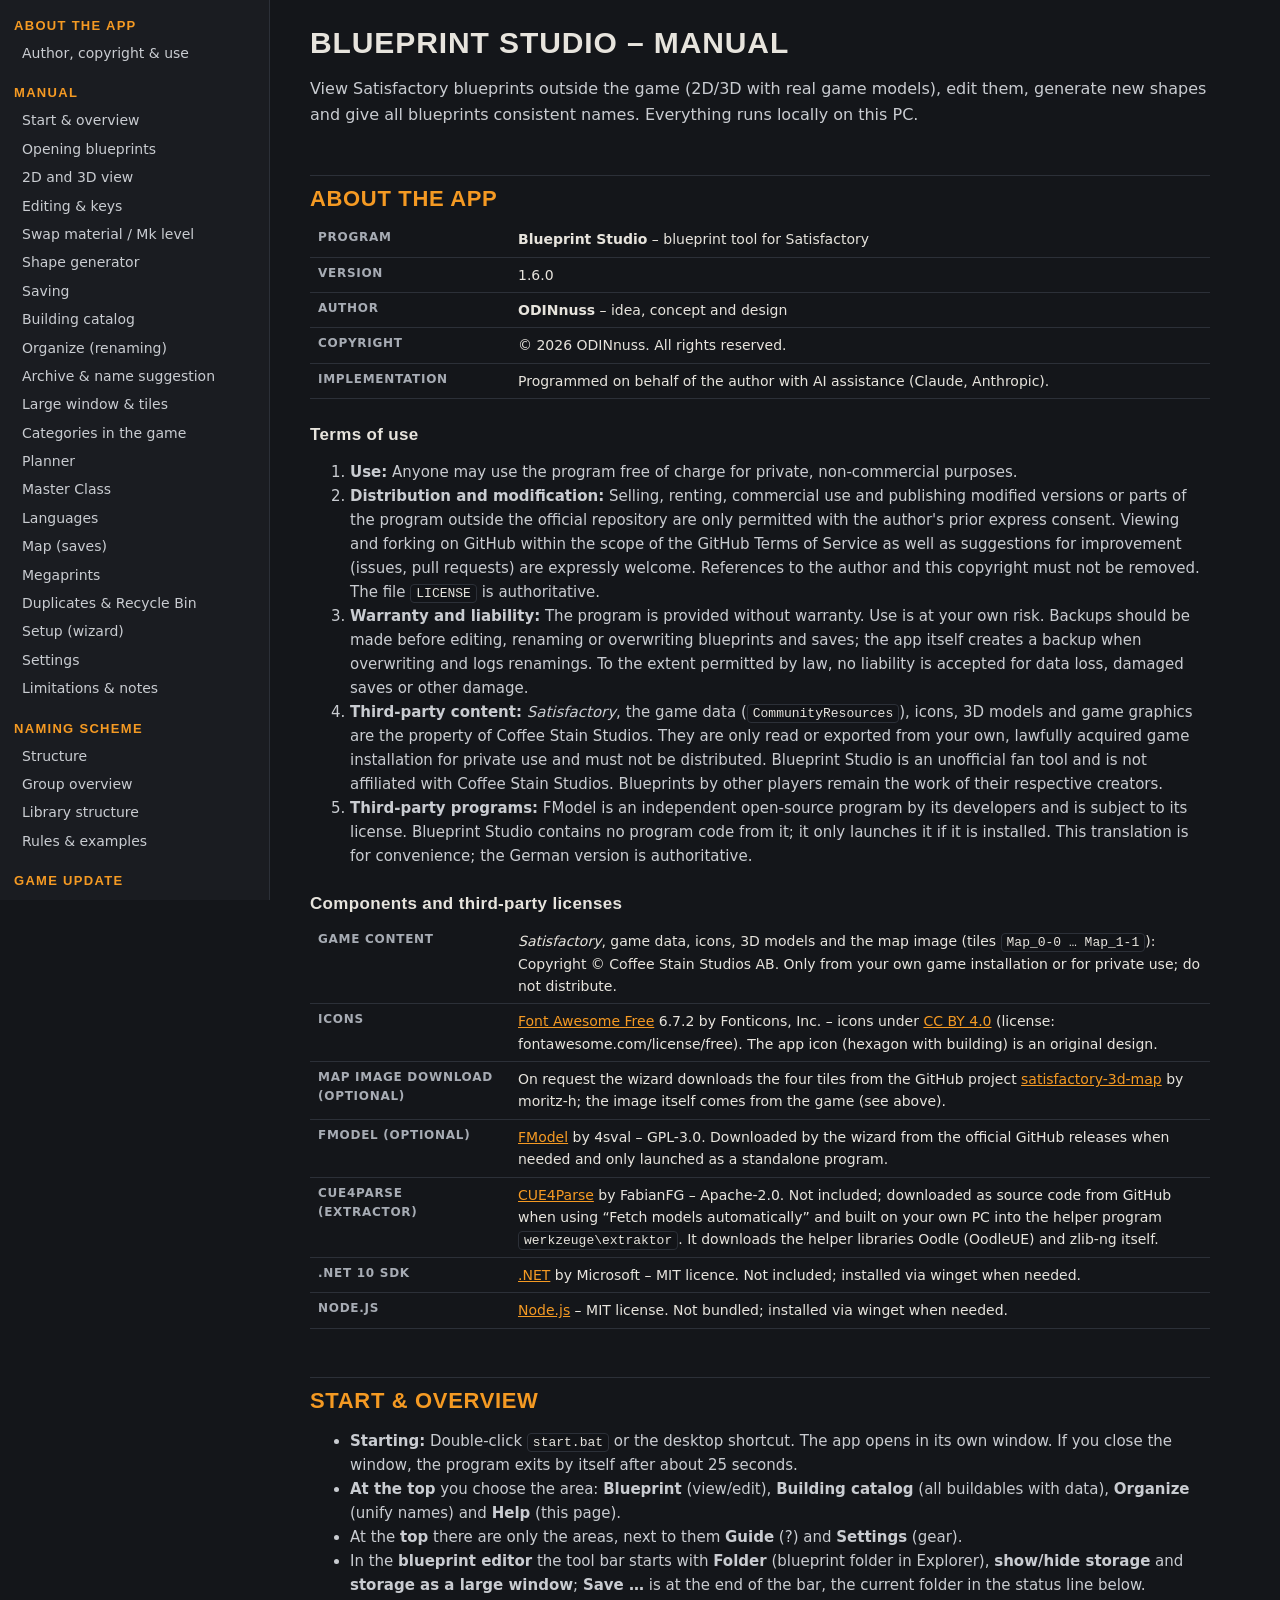
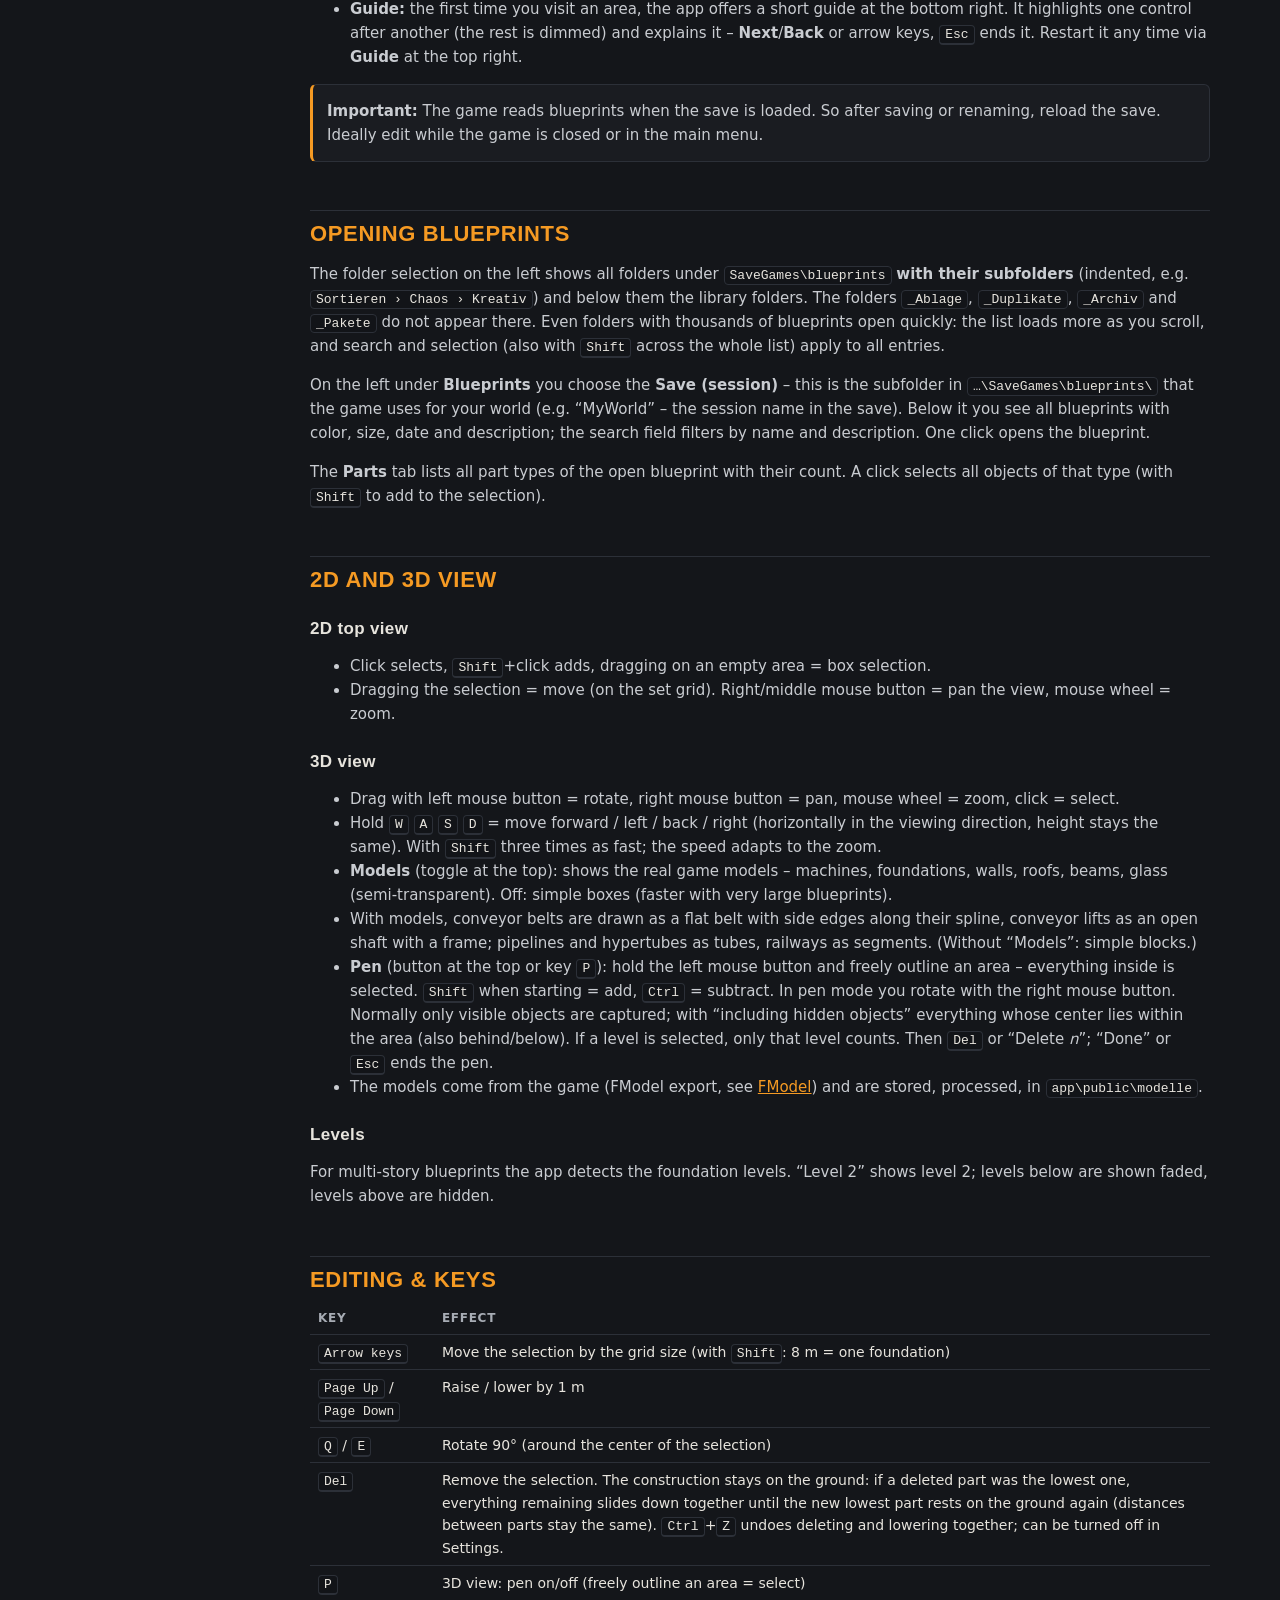
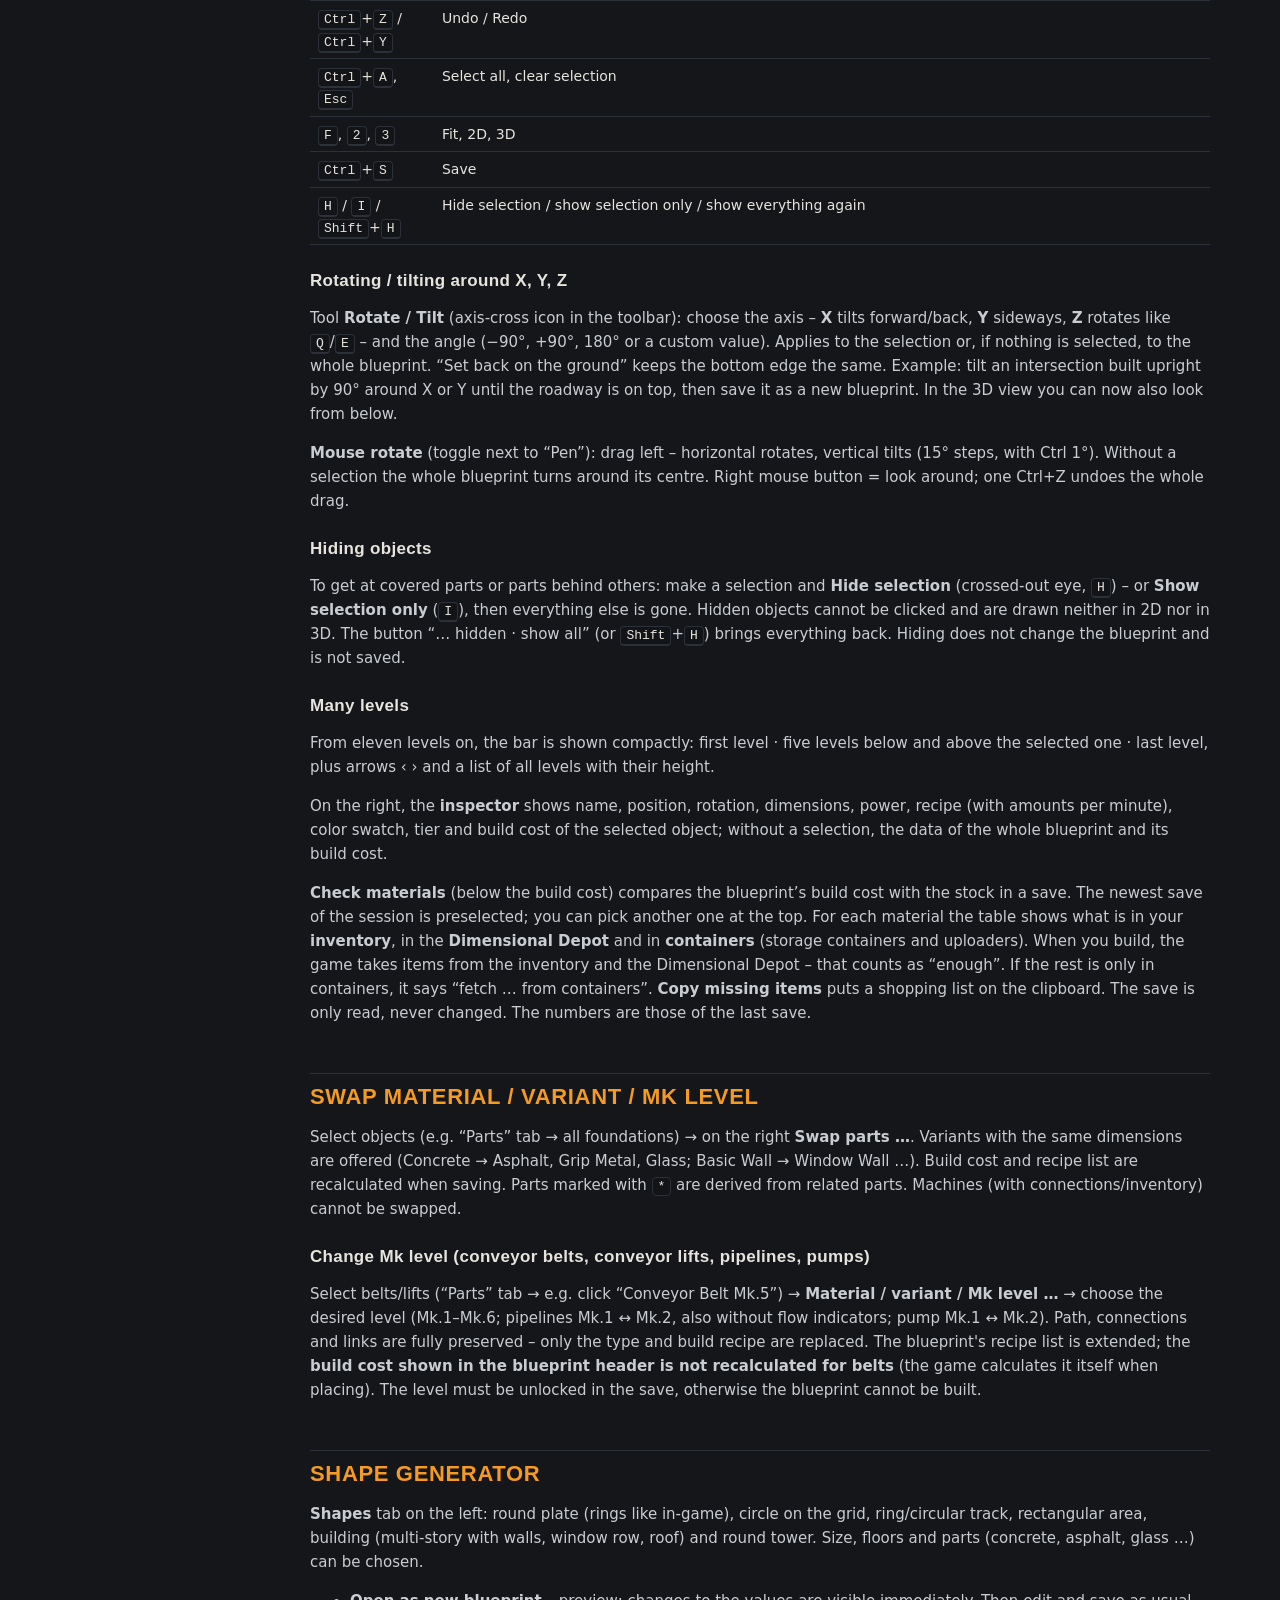
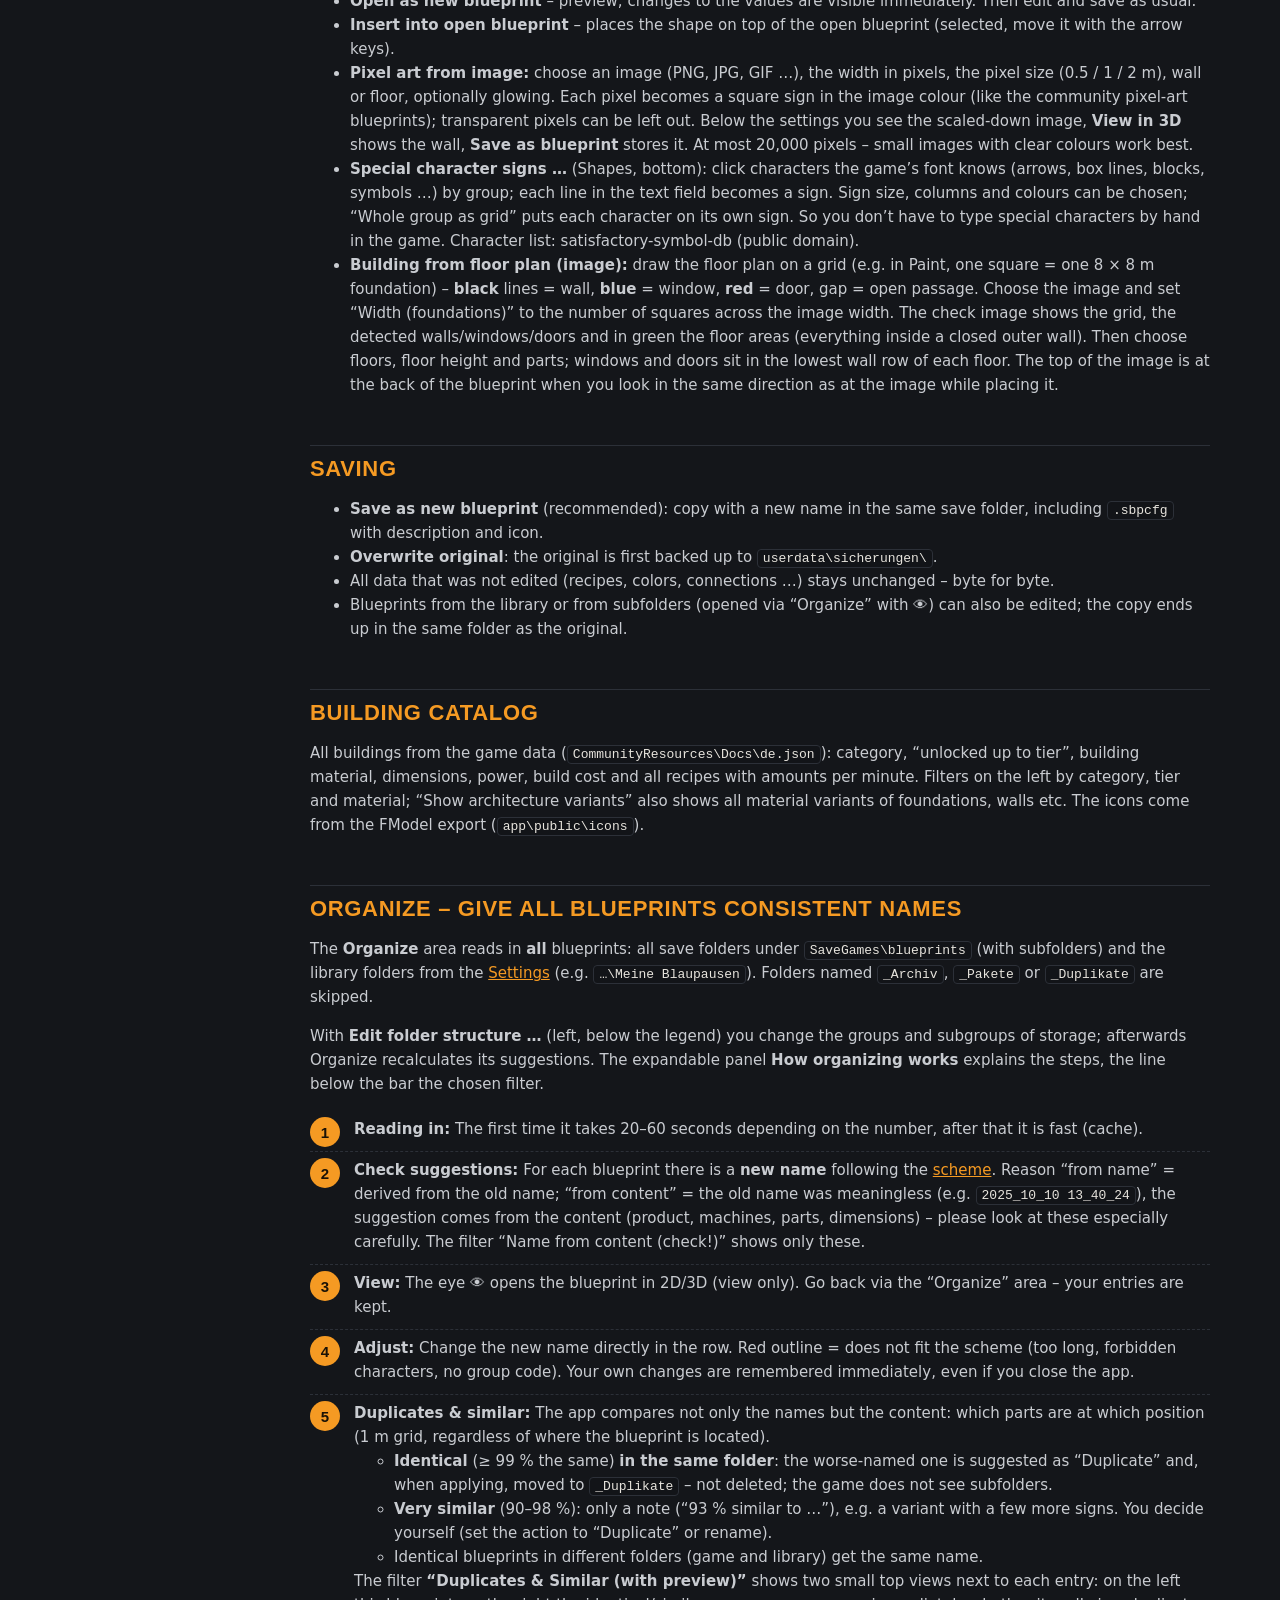
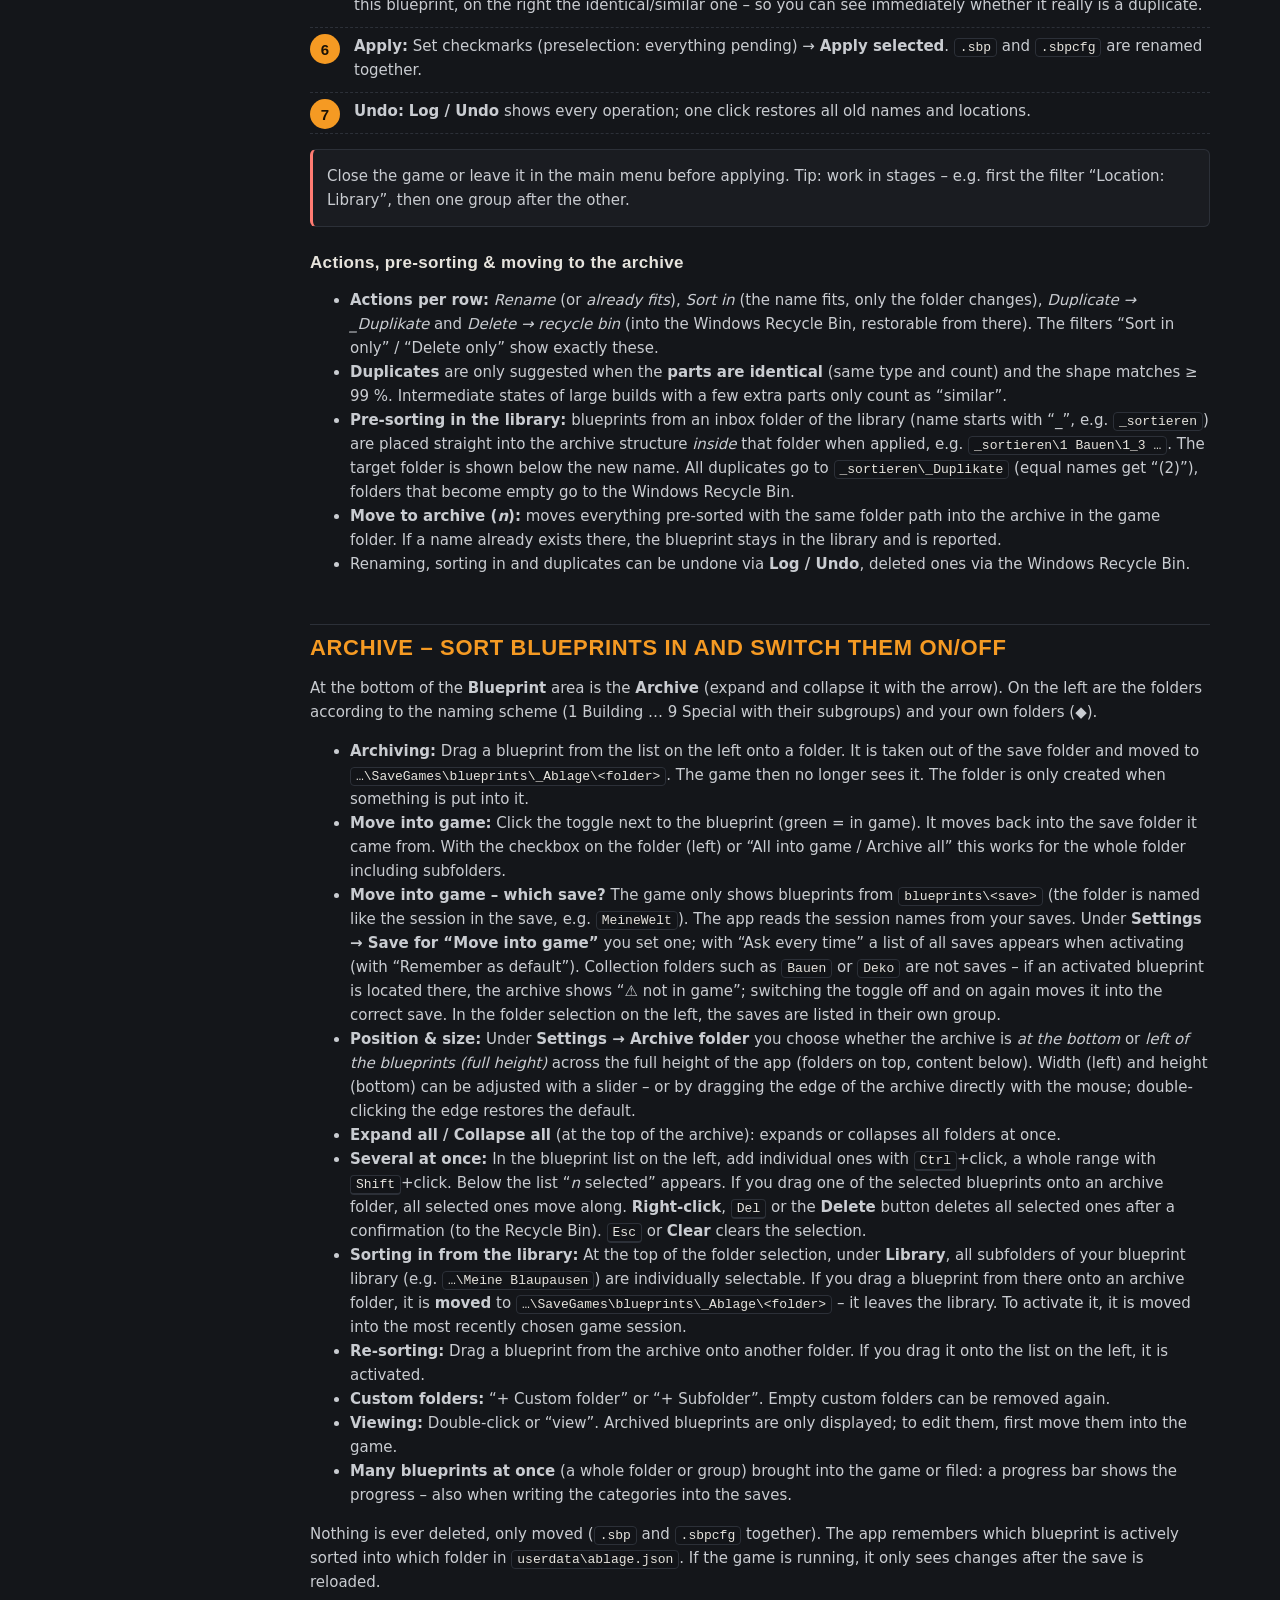
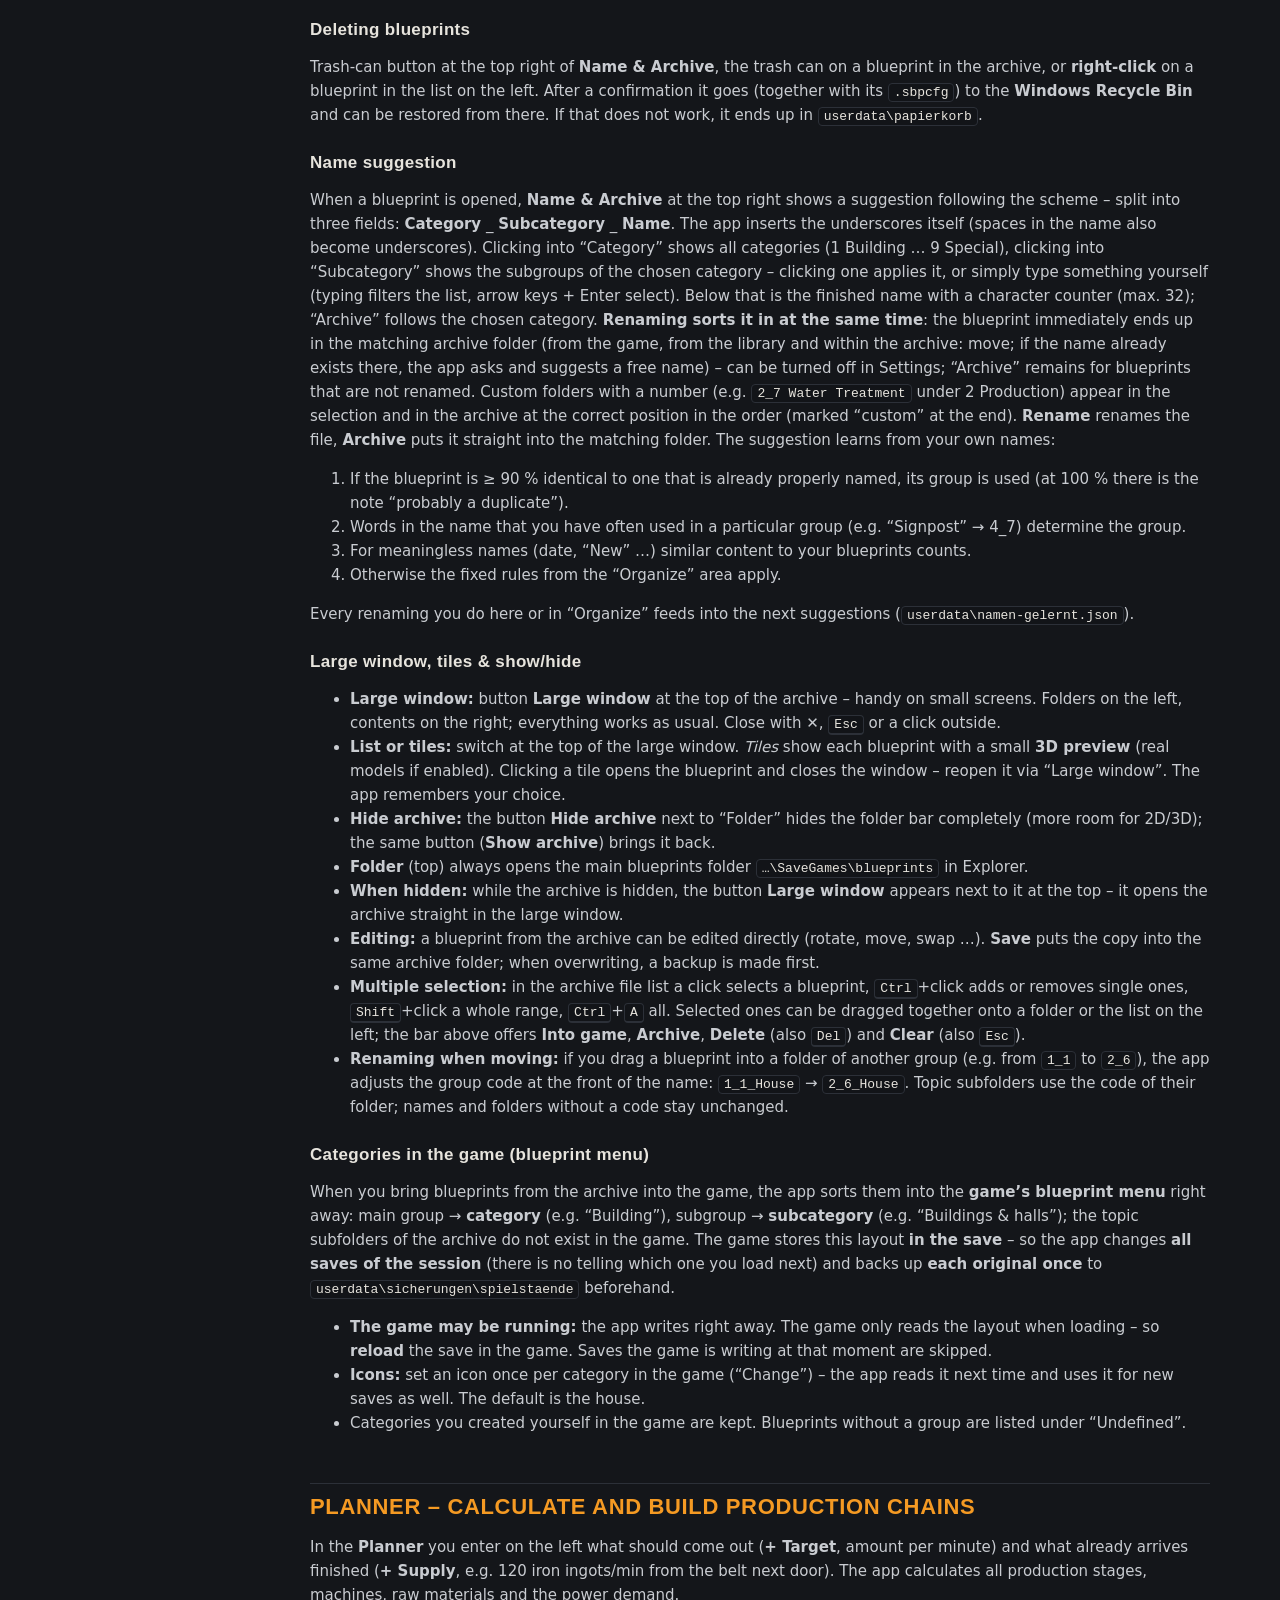
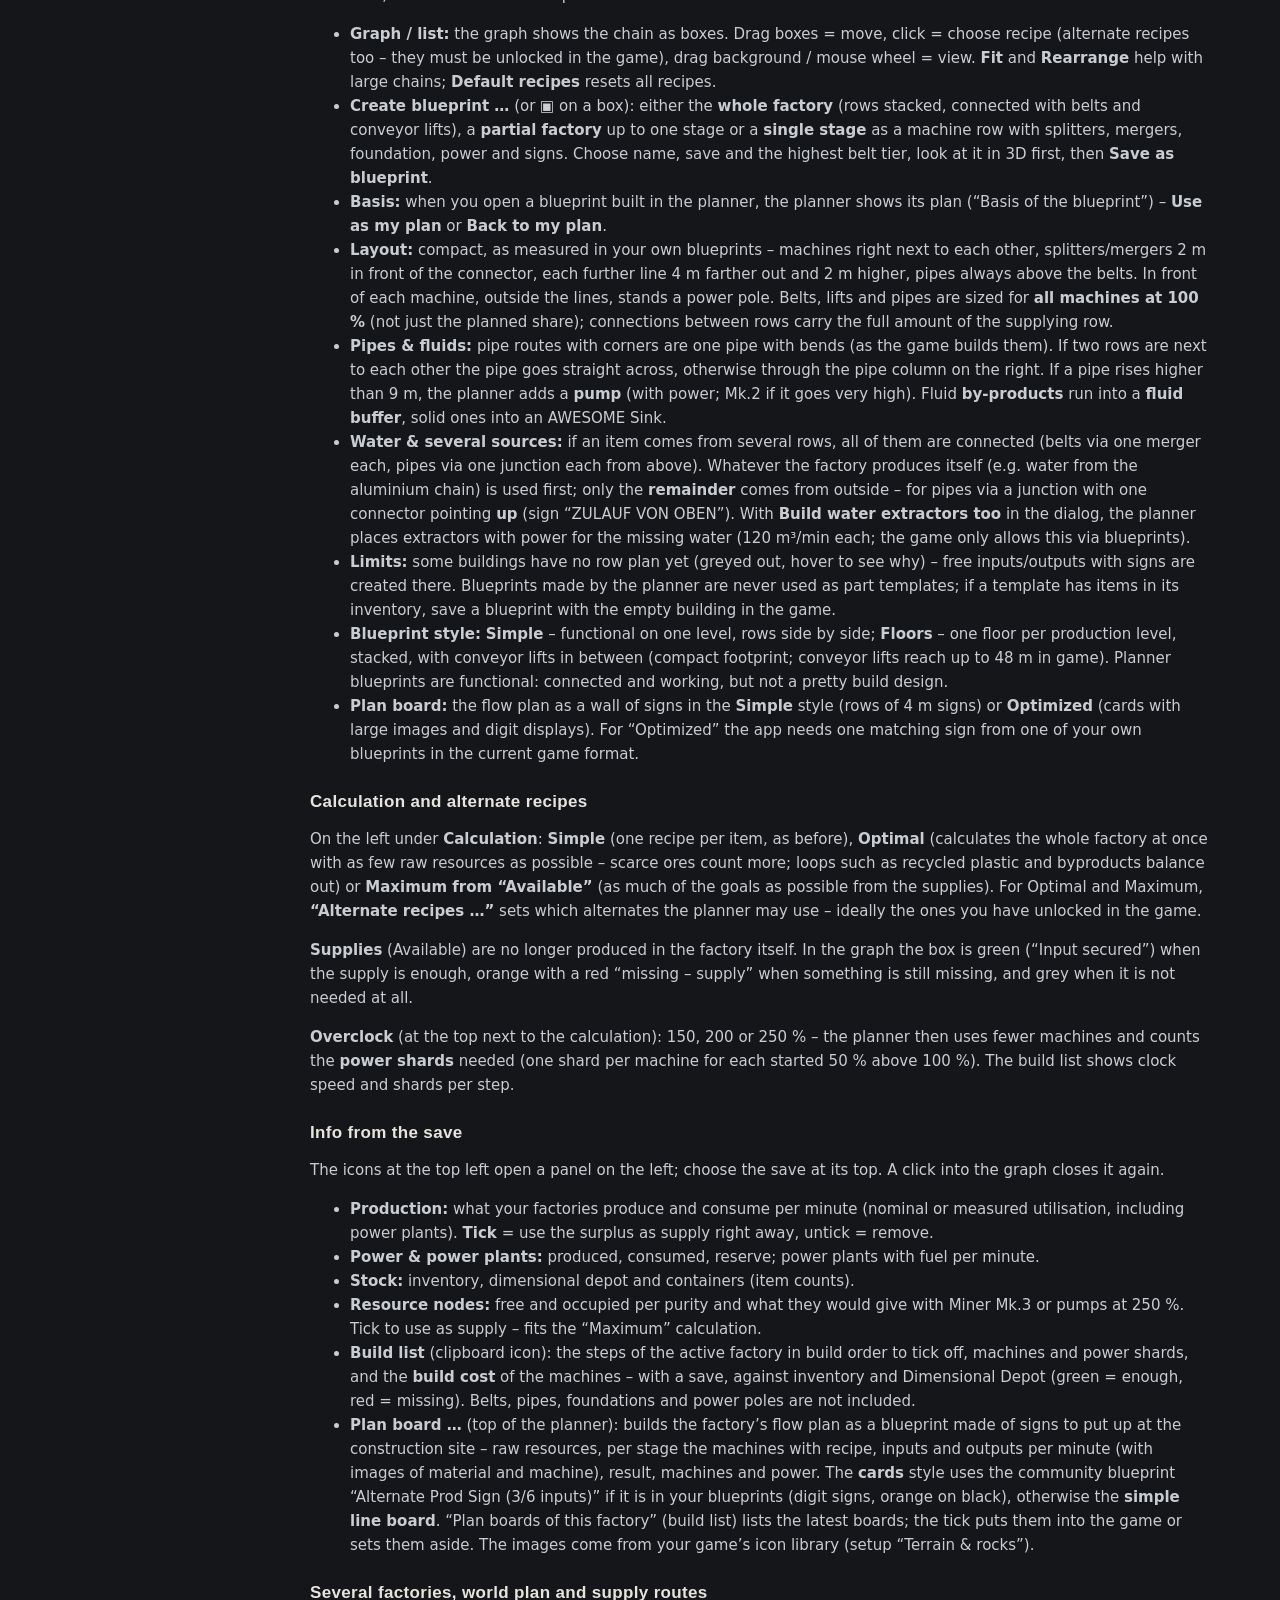
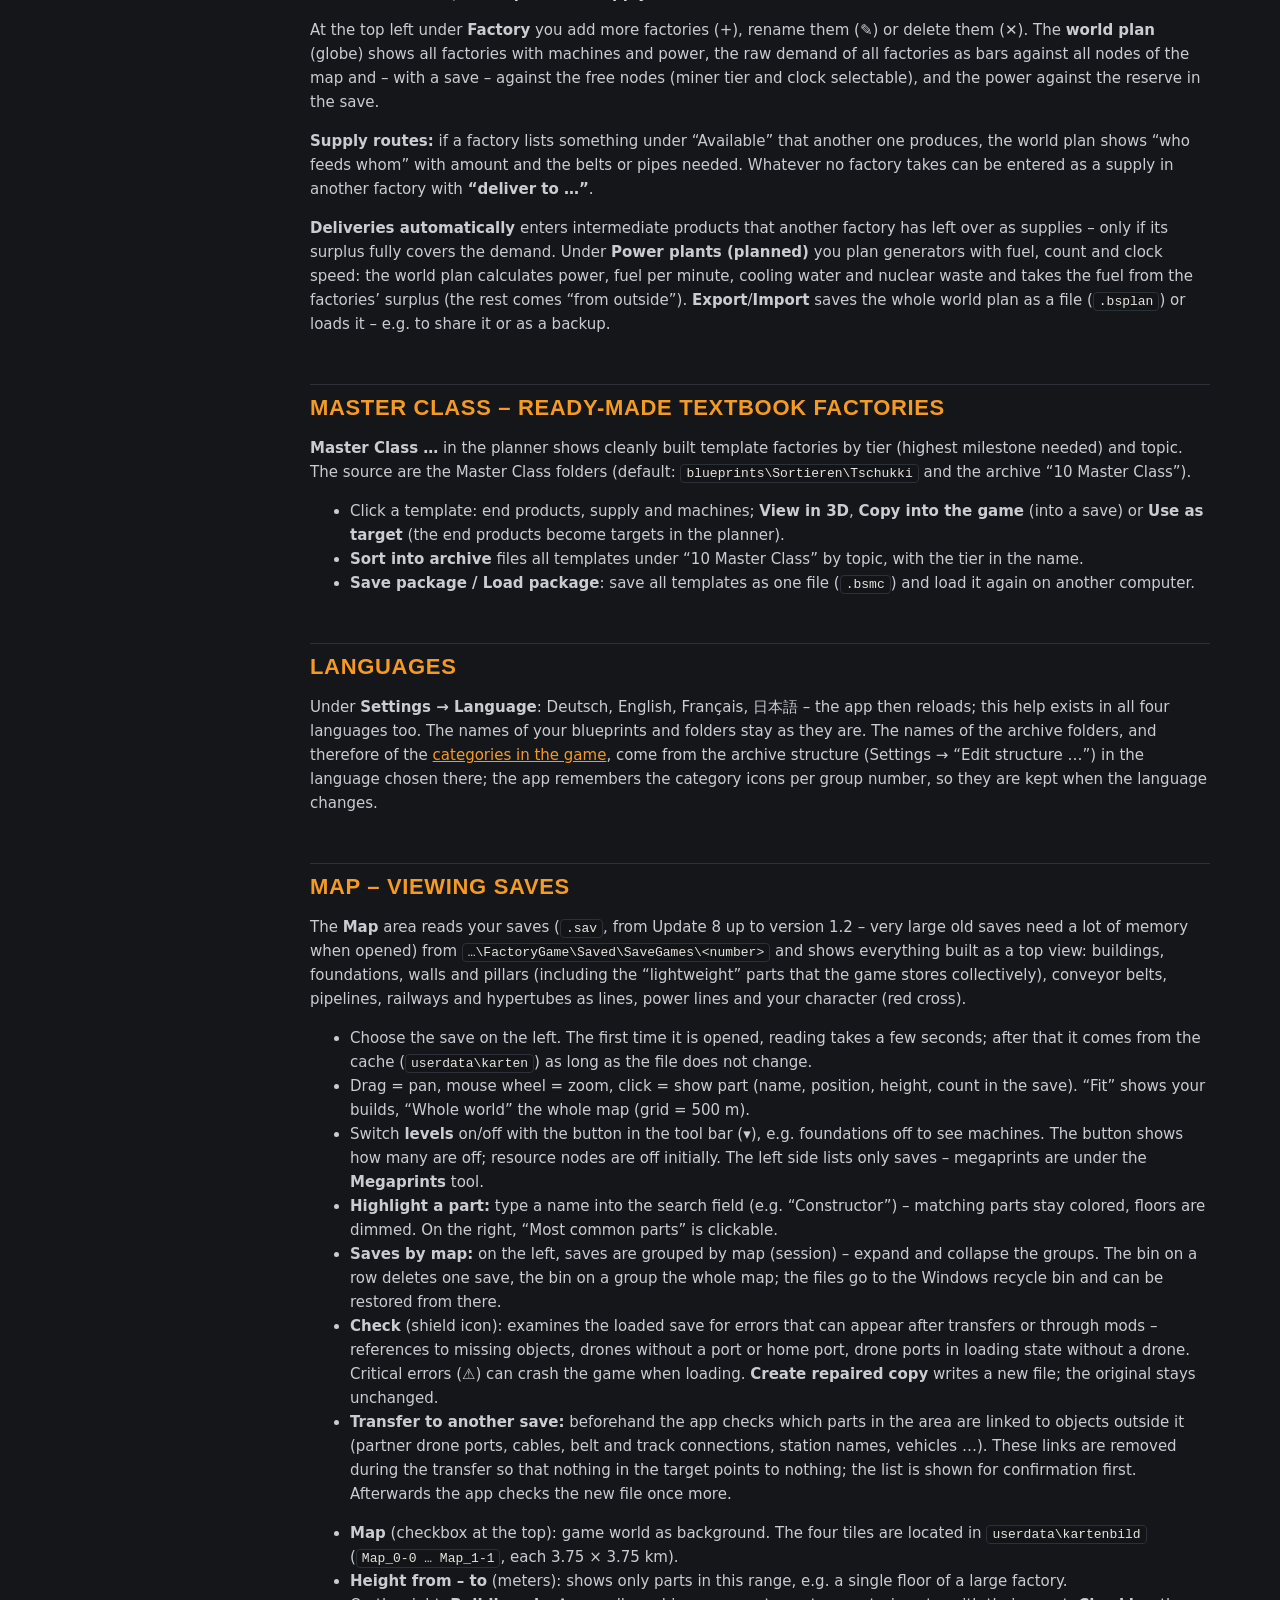
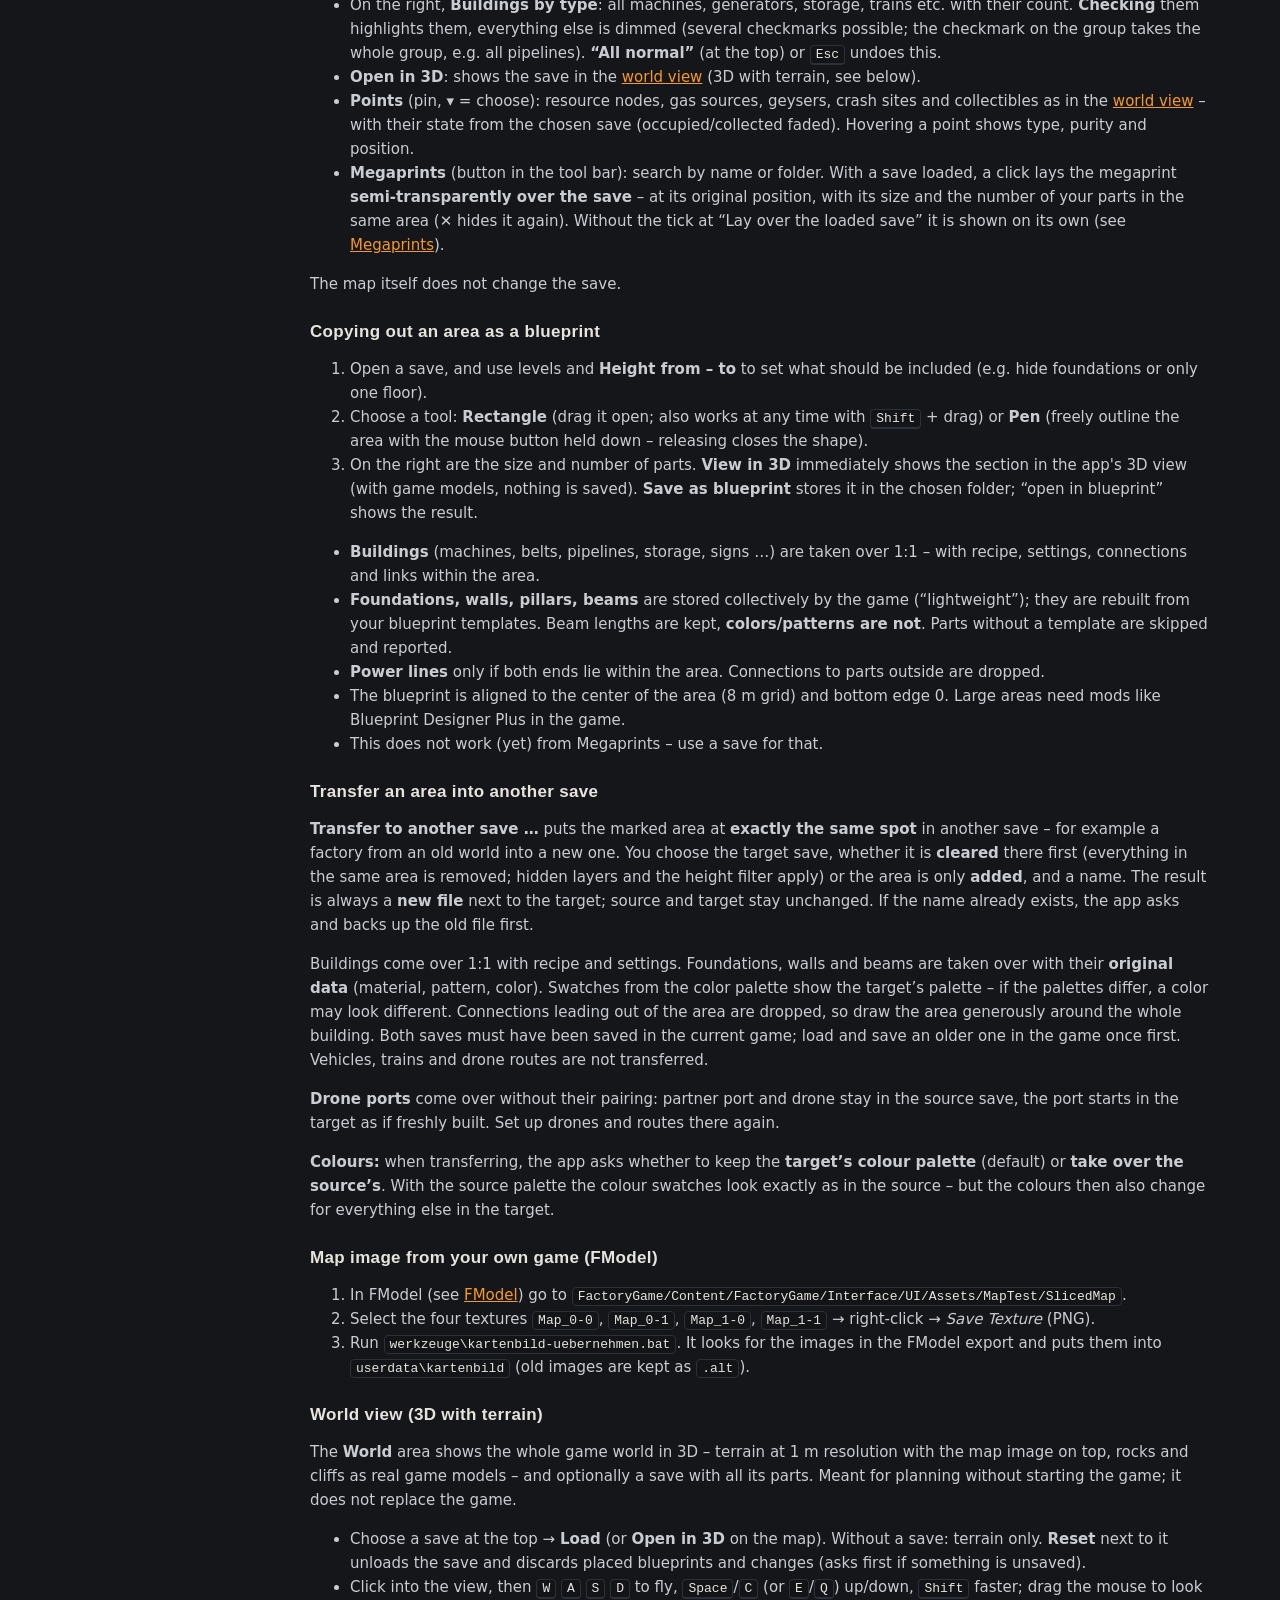
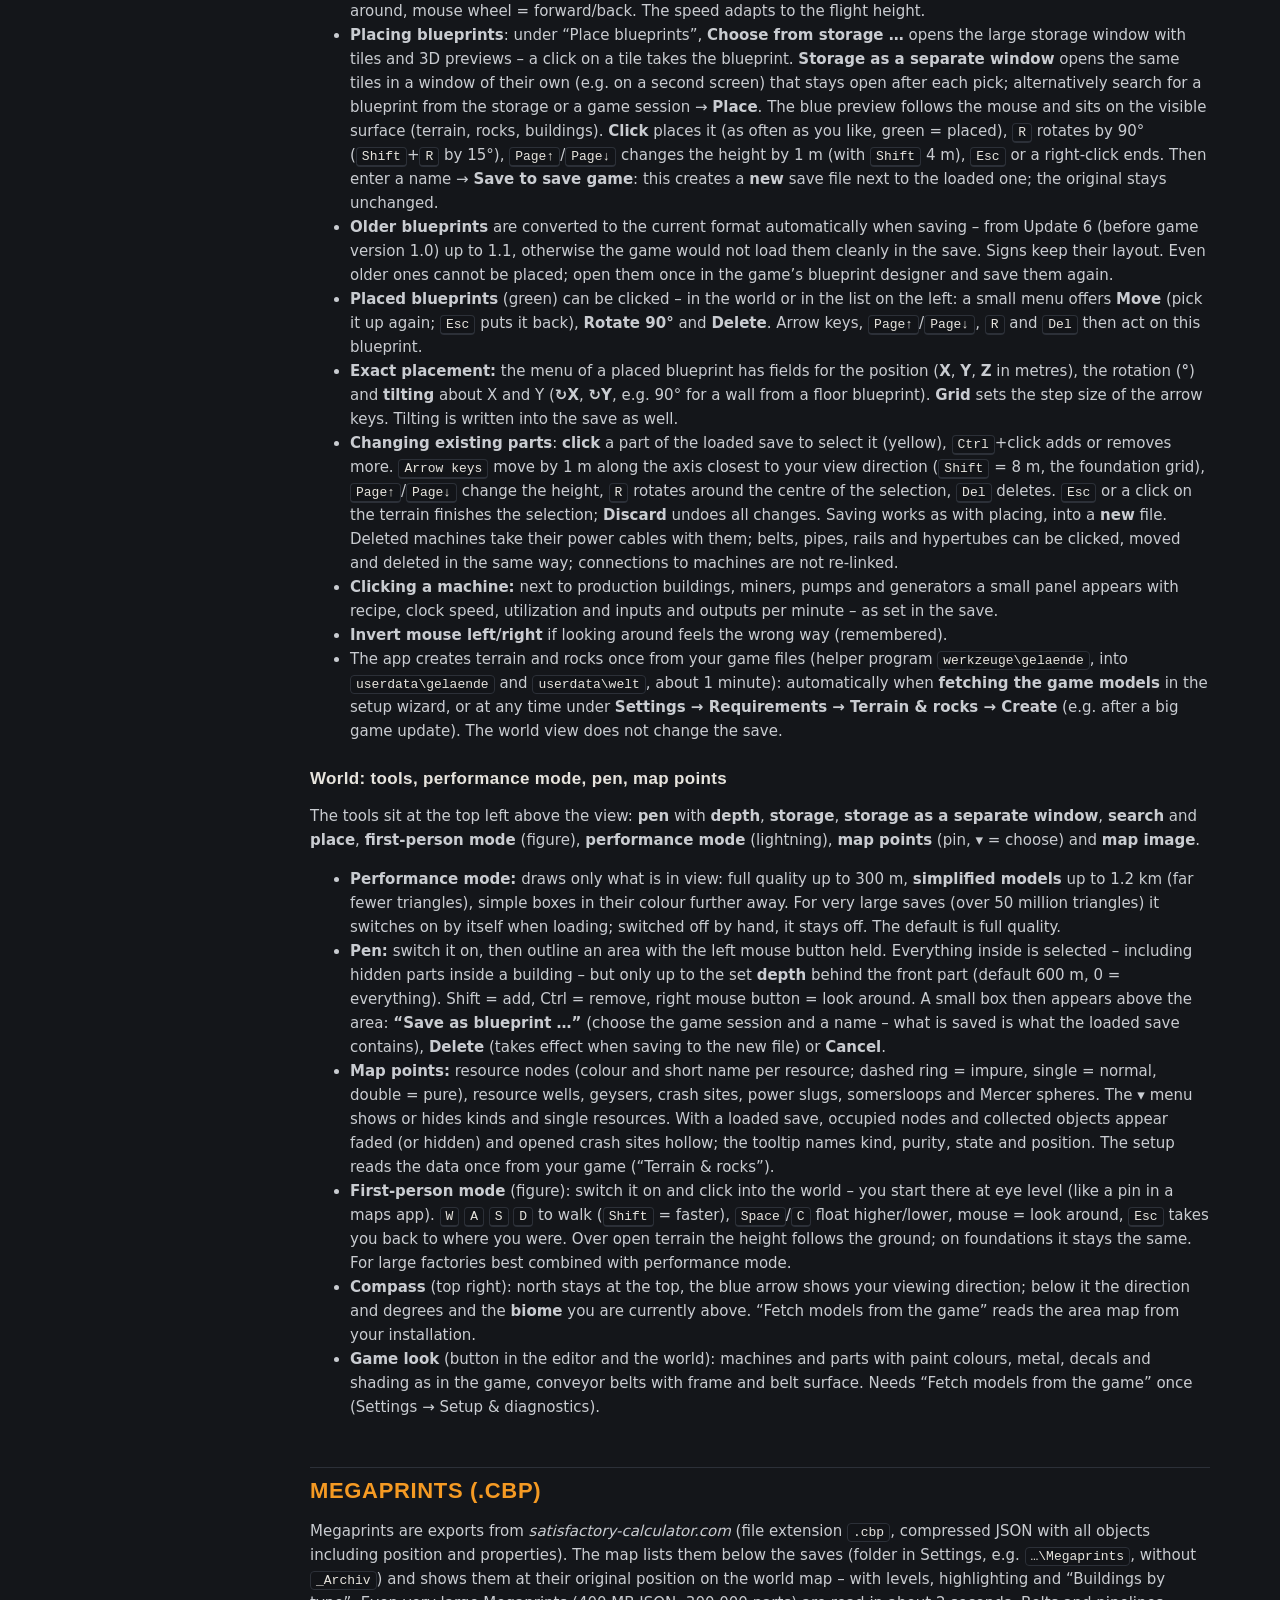
==== commit de453e58: "Version 1.6.0: Spieloptik, Spielstand prüfen und reparieren, Kopplungs-Prüfung beim Übertragen, Komp" ====
--- a/app/public/hilfe.en.html
+++ b/app/public/hilfe.en.html
@@ -91,7 +91,7 @@
 <h2 class="sec" id="zur-app">About the app</h2>
 <table>
   <tr><th style="width:200px">Program</th><td><b>Blueprint Studio</b> – blueprint tool for Satisfactory</td></tr>
-  <tr><th>Version</th><td id="za-version" data-version>1.5.0</td></tr>
+  <tr><th>Version</th><td id="za-version" data-version>1.6.0</td></tr>
   <tr><th>Author</th><td><b>ODINnuss</b> – idea, concept and design</td></tr>
   <tr><th>Copyright</th><td>© 2026 ODINnuss. All rights reserved.</td></tr>
   <tr><th>Implementation</th><td>Programmed on behalf of the author with AI assistance (Claude, Anthropic).</td></tr>
@@ -243,6 +243,7 @@
   <li><b>Re-sorting:</b> Drag a blueprint from the archive onto another folder. If you drag it onto the list on the left, it is activated.</li>
   <li><b>Custom folders:</b> “+ Custom folder” or “+ Subfolder”. Empty custom folders can be removed again.</li>
   <li><b>Viewing:</b> Double-click or “view”. Archived blueprints are only displayed; to edit them, first move them into the game.</li>
+  <li><b>Many blueprints at once</b> (a whole folder or group) brought into the game or filed: a progress bar shows the progress – also when writing the categories into the saves.</li>
 </ul>
 <p>Nothing is ever deleted, only moved (<code>.sbp</code> and <code>.sbpcfg</code> together). The app remembers which blueprint is actively sorted into which folder in <code>userdata\ablage.json</code>. If the game is running, it only sees changes after the save is reloaded.</p>
 <h3>Deleting blueprints</h3>
@@ -286,6 +287,8 @@
   <li><b>Pipes & fluids:</b> pipe routes with corners are one pipe with bends (as the game builds them). If two rows are next to each other the pipe goes straight across, otherwise through the pipe column on the right. If a pipe rises higher than 9 m, the planner adds a <b>pump</b> (with power; Mk.2 if it goes very high). Fluid <b>by-products</b> run into a <b>fluid buffer</b>, solid ones into an AWESOME Sink.</li>
   <li><b>Water & several sources:</b> if an item comes from several rows, all of them are connected (belts via one merger each, pipes via one junction each from above). Whatever the factory produces itself (e.g. water from the aluminium chain) is used first; only the <b>remainder</b> comes from outside – for pipes via a junction with one connector pointing <b>up</b> (sign “ZULAUF VON OBEN”). With <b>Build water extractors too</b> in the dialog, the planner places extractors with power for the missing water (120 m³/min each; the game only allows this via blueprints).</li>
   <li><b>Limits:</b> some buildings have no row plan yet (greyed out, hover to see why) – free inputs/outputs with signs are created there. Blueprints made by the planner are never used as part templates; if a template has items in its inventory, save a blueprint with the empty building in the game.</li>
+  <li><b>Blueprint style:</b> <b>Simple</b> – functional on one level, rows side by side; <b>Floors</b> – one floor per production level, stacked, with conveyor lifts in between (compact footprint; conveyor lifts reach up to 48 m in game). Planner blueprints are functional: connected and working, but not a pretty build design.</li>
+  <li><b>Plan board:</b> the flow plan as a wall of signs in the <b>Simple</b> style (rows of 4 m signs) or <b>Optimized</b> (cards with large images and digit displays). For “Optimized” the app needs one matching sign from one of your own blueprints in the current game format.</li>
 </ul>
 <h3 id="planer-rechenweg">Calculation and alternate recipes</h3>
 <p>On the left under <b>Calculation</b>: <b>Simple</b> (one recipe per item, as before), <b>Optimal</b> (calculates the whole factory at once with as few raw resources as possible – scarce ores count more; loops such as recycled plastic and byproducts balance out) or <b>Maximum from “Available”</b> (as much of the goals as possible from the supplies). For Optimal and Maximum, <b>“Alternate recipes …”</b> sets which alternates the planner may use – ideally the ones you have unlocked in the game.</p>
@@ -322,6 +325,9 @@
   <li>Drag = pan, mouse wheel = zoom, click = show part (name, position, height, count in the save). “Fit” shows your builds, “Whole world” the whole map (grid = 500 m).</li>
   <li>Switch <b>levels</b> on/off with the button in the tool bar (▾), e.g. foundations off to see machines. The button shows how many are off; resource nodes are off initially. The left side lists only saves – megaprints are under the <b>Megaprints</b> tool.</li>
   <li><b>Highlight a part:</b> type a name into the search field (e.g. “Constructor”) – matching parts stay colored, floors are dimmed. On the right, “Most common parts” is clickable.</li>
+  <li><b>Saves by map:</b> on the left, saves are grouped by map (session) – expand and collapse the groups. The bin on a row deletes one save, the bin on a group the whole map; the files go to the Windows recycle bin and can be restored from there.</li>
+  <li><b>Check</b> (shield icon): examines the loaded save for errors that can appear after transfers or through mods – references to missing objects, drones without a port or home port, drone ports in loading state without a drone. Critical errors (⚠) can crash the game when loading. <b>Create repaired copy</b> writes a new file; the original stays unchanged.</li>
+  <li><b>Transfer to another save:</b> beforehand the app checks which parts in the area are linked to objects outside it (partner drone ports, cables, belt and track connections, station names, vehicles …). These links are removed during the transfer so that nothing in the target points to nothing; the list is shown for confirmation first. Afterwards the app checks the new file once more.</li>
 </ul>
 <ul>
   <li><b>Map</b> (checkbox at the top): game world as background. The four tiles are located in <code>userdata\kartenbild</code> (<code>Map_0-0 … Map_1-1</code>, each 3.75 × 3.75 km).</li>
@@ -378,6 +384,8 @@
   <li><b>Pen:</b> switch it on, then outline an area with the left mouse button held. Everything inside is selected – including hidden parts inside a building – but only up to the set <b>depth</b> behind the front part (default 600 m, 0 = everything). Shift = add, Ctrl = remove, right mouse button = look around. A small box then appears above the area: <b>“Save as blueprint …”</b> (choose the game session and a name – what is saved is what the loaded save contains), <b>Delete</b> (takes effect when saving to the new file) or <b>Cancel</b>.</li>
   <li><b>Map points:</b> resource nodes (colour and short name per resource; dashed ring = impure, single = normal, double = pure), resource wells, geysers, crash sites, power slugs, somersloops and Mercer spheres. The ▾ menu shows or hides kinds and single resources. With a loaded save, occupied nodes and collected objects appear faded (or hidden) and opened crash sites hollow; the tooltip names kind, purity, state and position. The setup reads the data once from your game (“Terrain &amp; rocks”).</li>
   <li><b>First-person mode</b> (figure): switch it on and click into the world – you start there at eye level (like a pin in a maps app). <kbd>W</kbd> <kbd>A</kbd> <kbd>S</kbd> <kbd>D</kbd> to walk (<kbd>Shift</kbd> = faster), <kbd>Space</kbd>/<kbd>C</kbd> float higher/lower, mouse = look around, <kbd>Esc</kbd> takes you back to where you were. Over open terrain the height follows the ground; on foundations it stays the same. For large factories best combined with performance mode.</li>
+  <li><b>Compass</b> (top right): north stays at the top, the blue arrow shows your viewing direction; below it the direction and degrees and the <b>biome</b> you are currently above. “Fetch models from the game” reads the area map from your installation.</li>
+  <li><b>Game look</b> (button in the editor and the world): machines and parts with paint colours, metal, decals and shading as in the game, conveyor belts with frame and belt surface. Needs “Fetch models from the game” once (Settings → Setup &amp; diagnostics).</li>
 </ul>
 <h2 class="sec" id="megaprints">Megaprints (.cbp)</h2>
 <p>Megaprints are exports from <i>satisfactory-calculator.com</i> (file extension <code>.cbp</code>, compressed JSON with all objects including position and properties). The map lists them below the saves (folder in Settings, e.g. <code data-pfad="megaprints">…\Megaprints</code>, without <code>_Archiv</code>) and shows them at their original position on the world map – with levels, highlighting and “Buildings by type”. Even very large Megaprints (400 MB JSON, 300,000 parts) are read in about 2 seconds. Belts and pipelines appear as dots instead of lines for now.</p>
@@ -406,6 +414,7 @@
   <li><b>Map image</b> – the four tiles from the satisfactory-3d-map project (version 0.6; replace via FModel for the current version).</li>
   <li><b>Object limit</b> (huge factories) – by default Satisfactory loads at most 2,162,688 objects; huge factories can crash with “Maximum number of UObjects … exceeded”. <b>Raise</b> writes the value from the <a href="https://satisfactory.fandom.com/wiki/Tutorial:Unreal_Engine_Entity_Limit" target="_blank" rel="noopener">Satisfactory wiki</a> (100,000,000) into the game's <code>Engine.ini</code>, <b>Reset</b> restores the default; the old file is backed up to <code>userdata\engine-ini-sicherung</code> each time. Close the game first. The wiki advises raising it only for this crash.</li>
   <li><b>Desktop shortcut</b> – on the desktop and in the Start menu, with icon.</li>
+  <li><b>Fetch models from the game</b> (Settings → Setup &amp; diagnostics): reads part data, 3D models, icons, game-look textures and the area map again from your Satisfactory installation – e.g. after a game or app update. None of this is distributed with the app.</li>
 </ul>
 <p><code>start.bat</code> installs Node.js itself on first start (winget). <b>3D models and icons</b> are game content by Coffee Stain Studios: they must not be published along with the app and are fetched once by each user from their own game installation – automatically in the wizard or manually with FModel (<a href="#fmodel">FModel guide</a>).</p>
 <h3 id="updates">Updates</h3>
@@ -643,7 +652,7 @@
   <tr><td>Models are rotated/offset in the app</td><td>The FModel mesh format must be <code>glTF 2.0 (binary)</code>; run the tool again.</td></tr>
   <tr><td>Gray boxes instead of models</td><td>A model is missing for this part (see the tool's message) – or it is a belt/pipeline/railway/lift (intentionally without a model).</td></tr>
 </table>
-<p class="muted">Blueprint Studio <span data-version>1.5.0</span> · © 2026 ODINnuss · <a href="#zur-app">Terms of use</a></p>
+<p class="muted">Blueprint Studio <span data-version>1.6.0</span> · © 2026 ODINnuss · <a href="#zur-app">Terms of use</a></p>
 </main>
 <script>
 // Anker aus der App (#schema usw.) anspringen
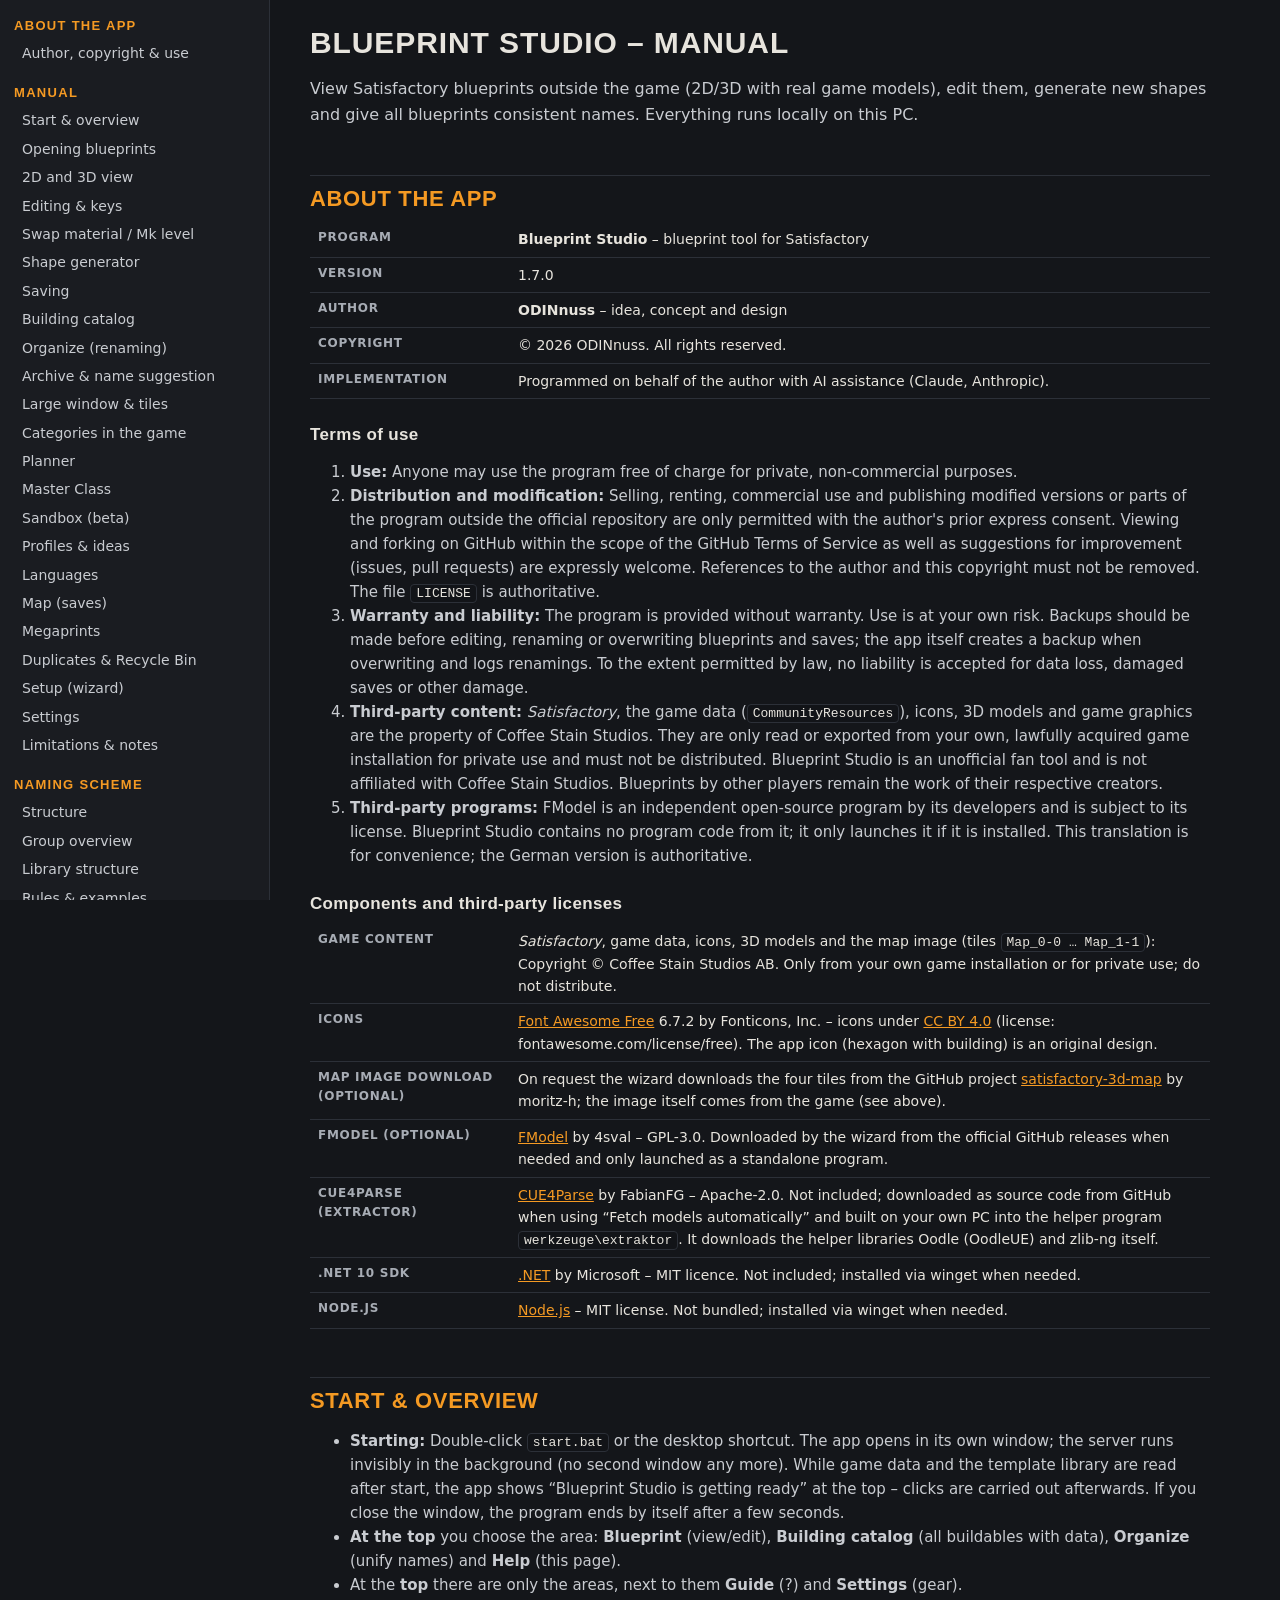
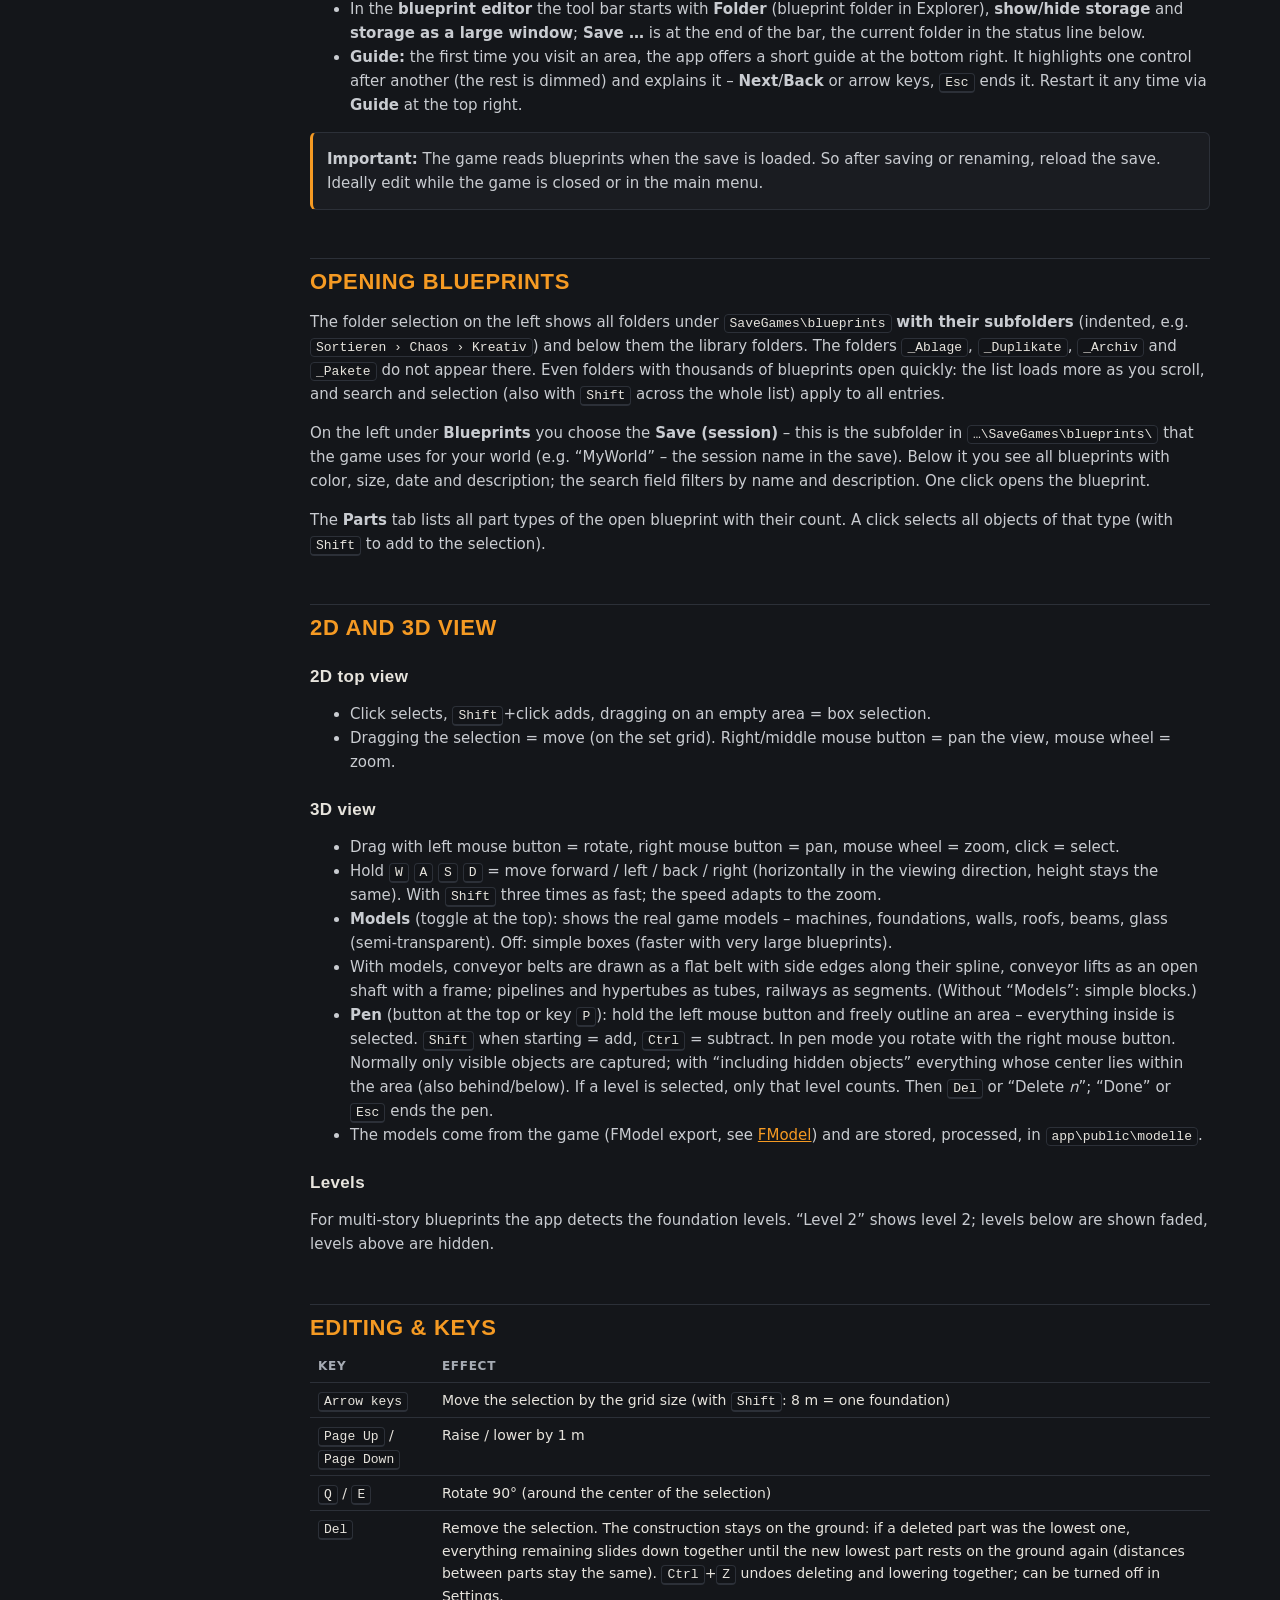
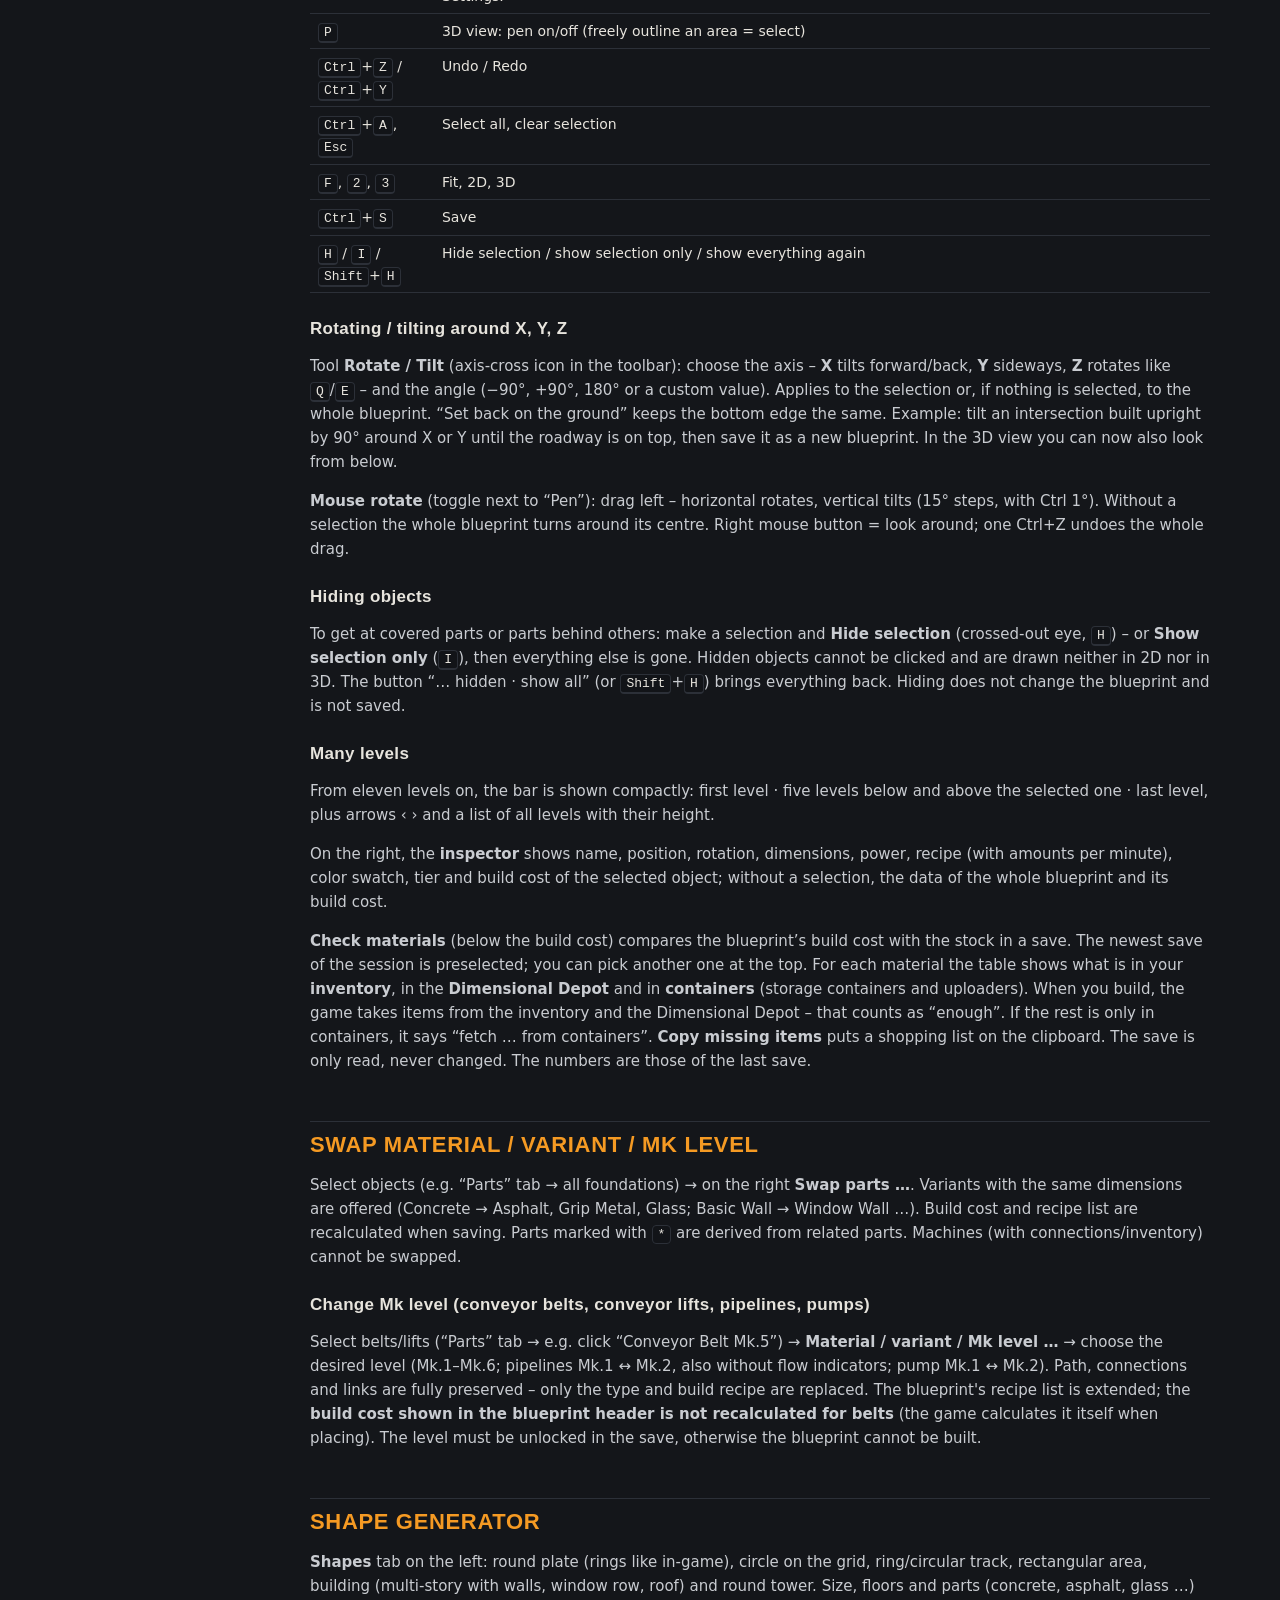
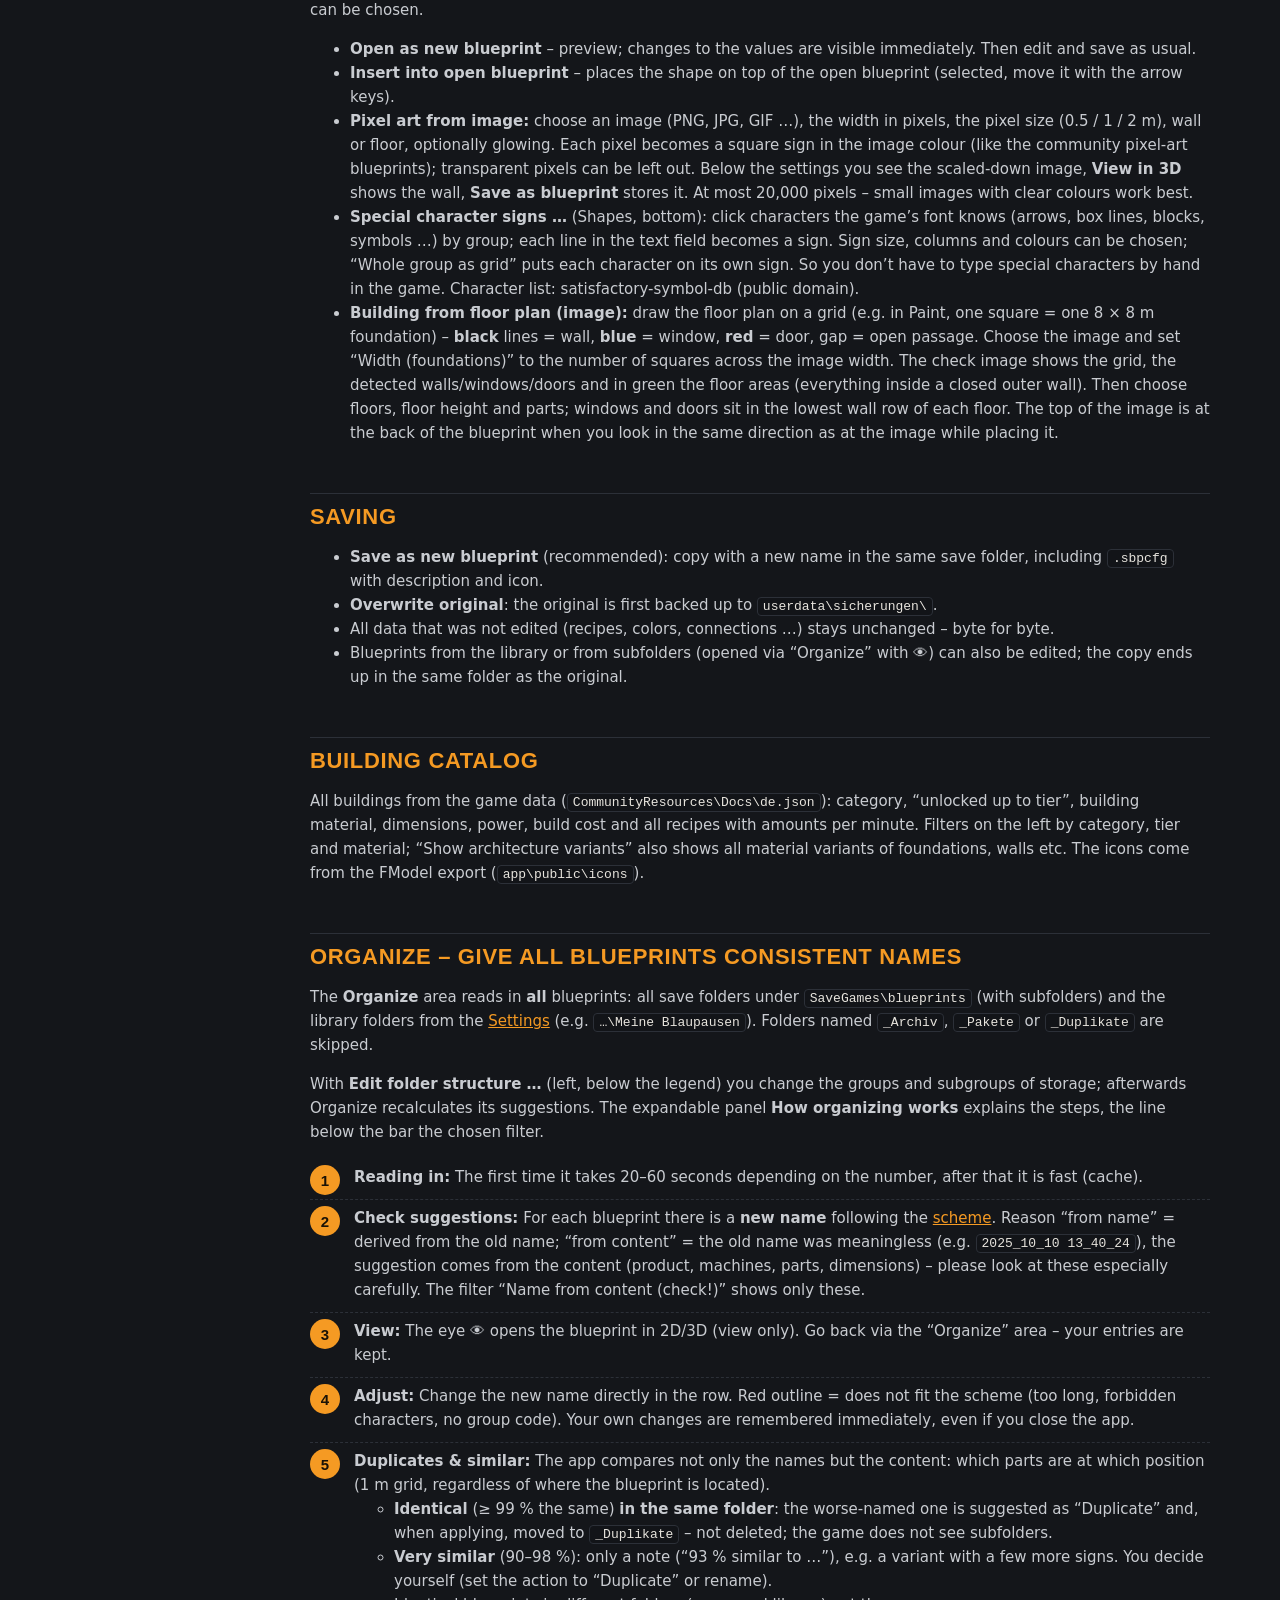
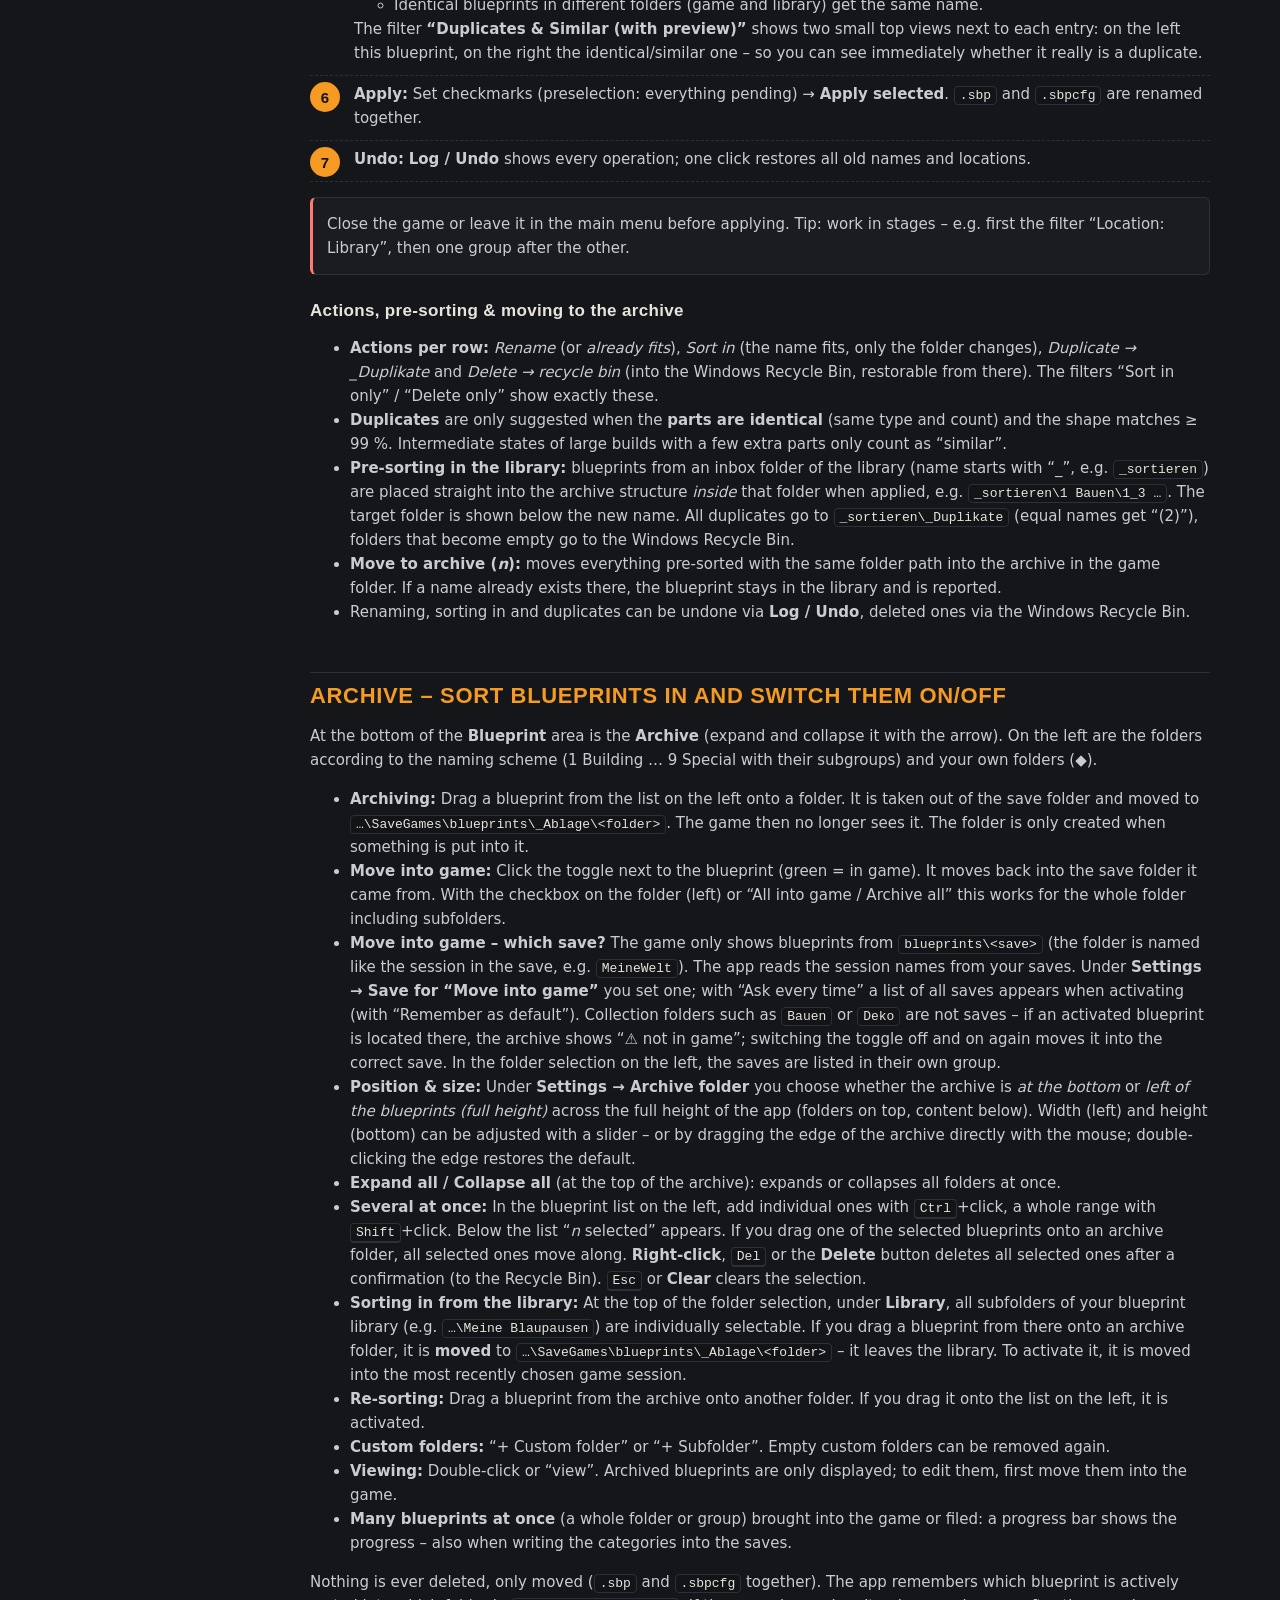
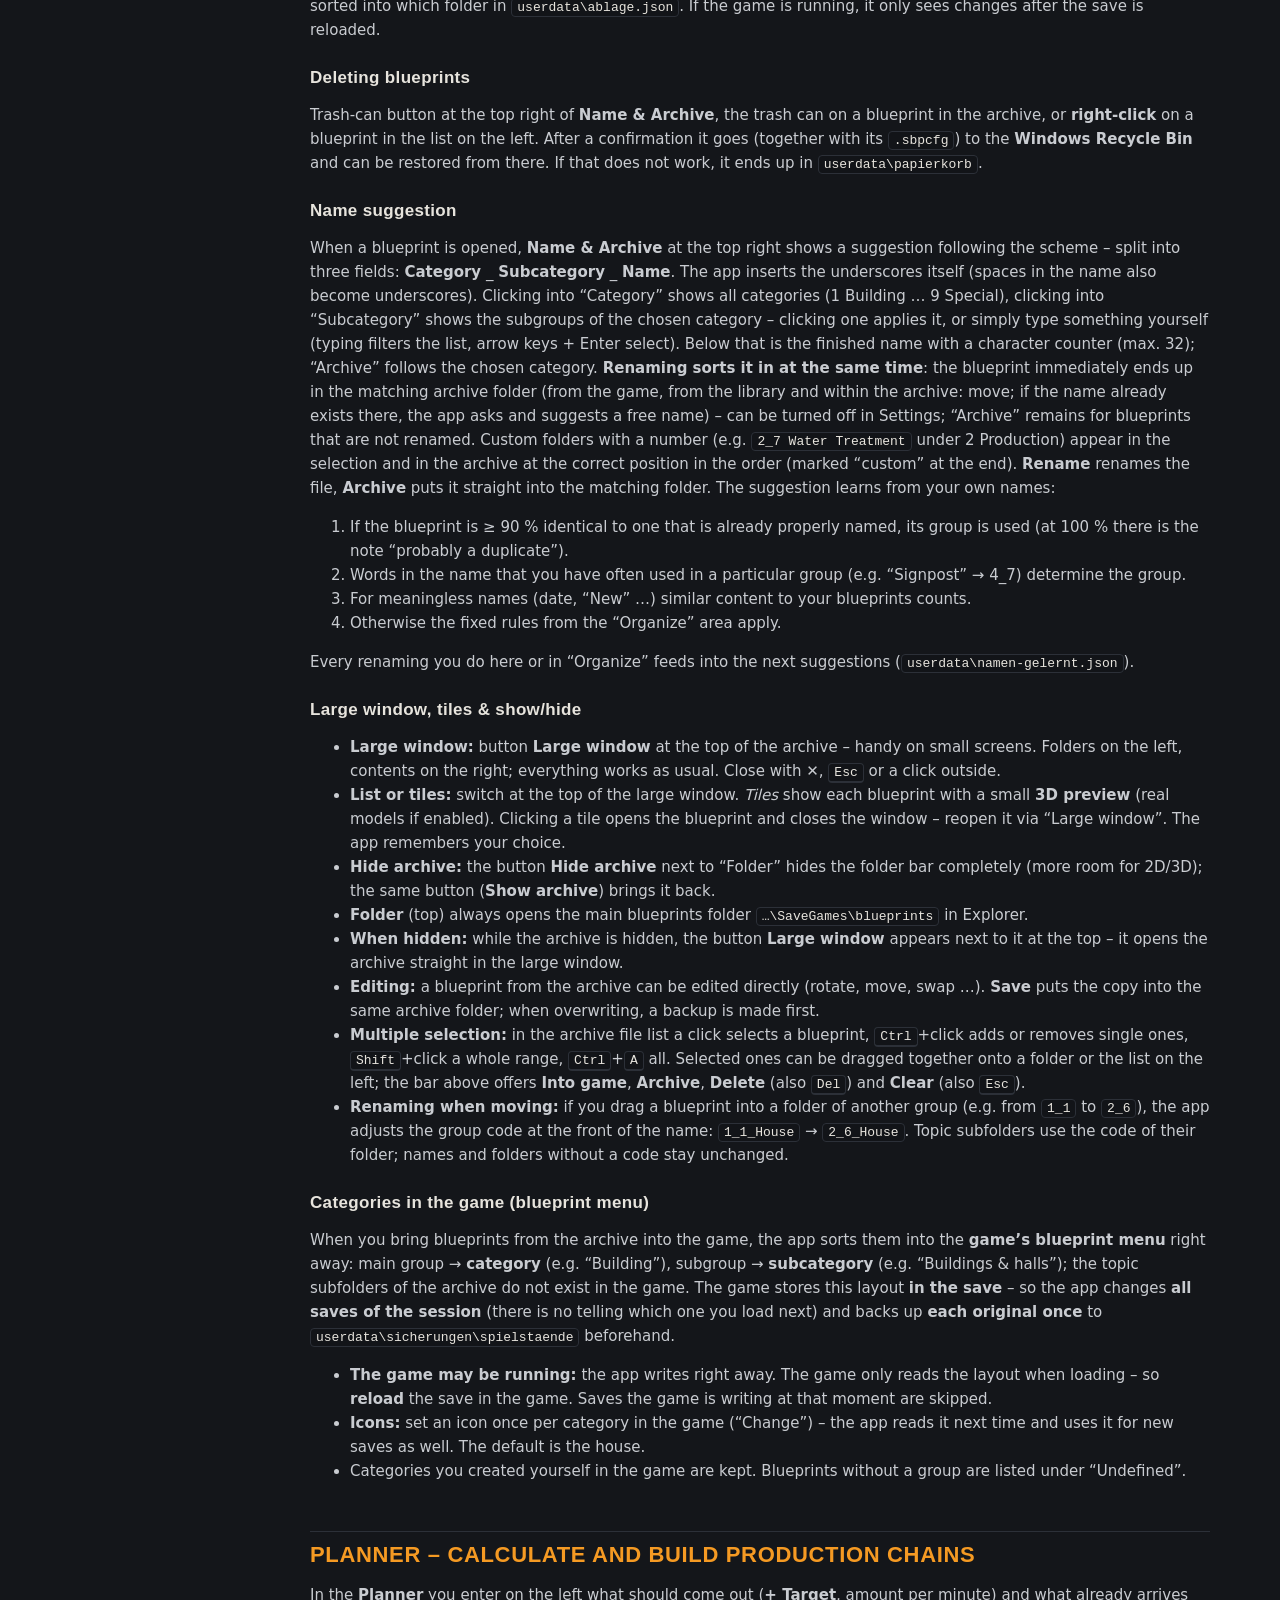
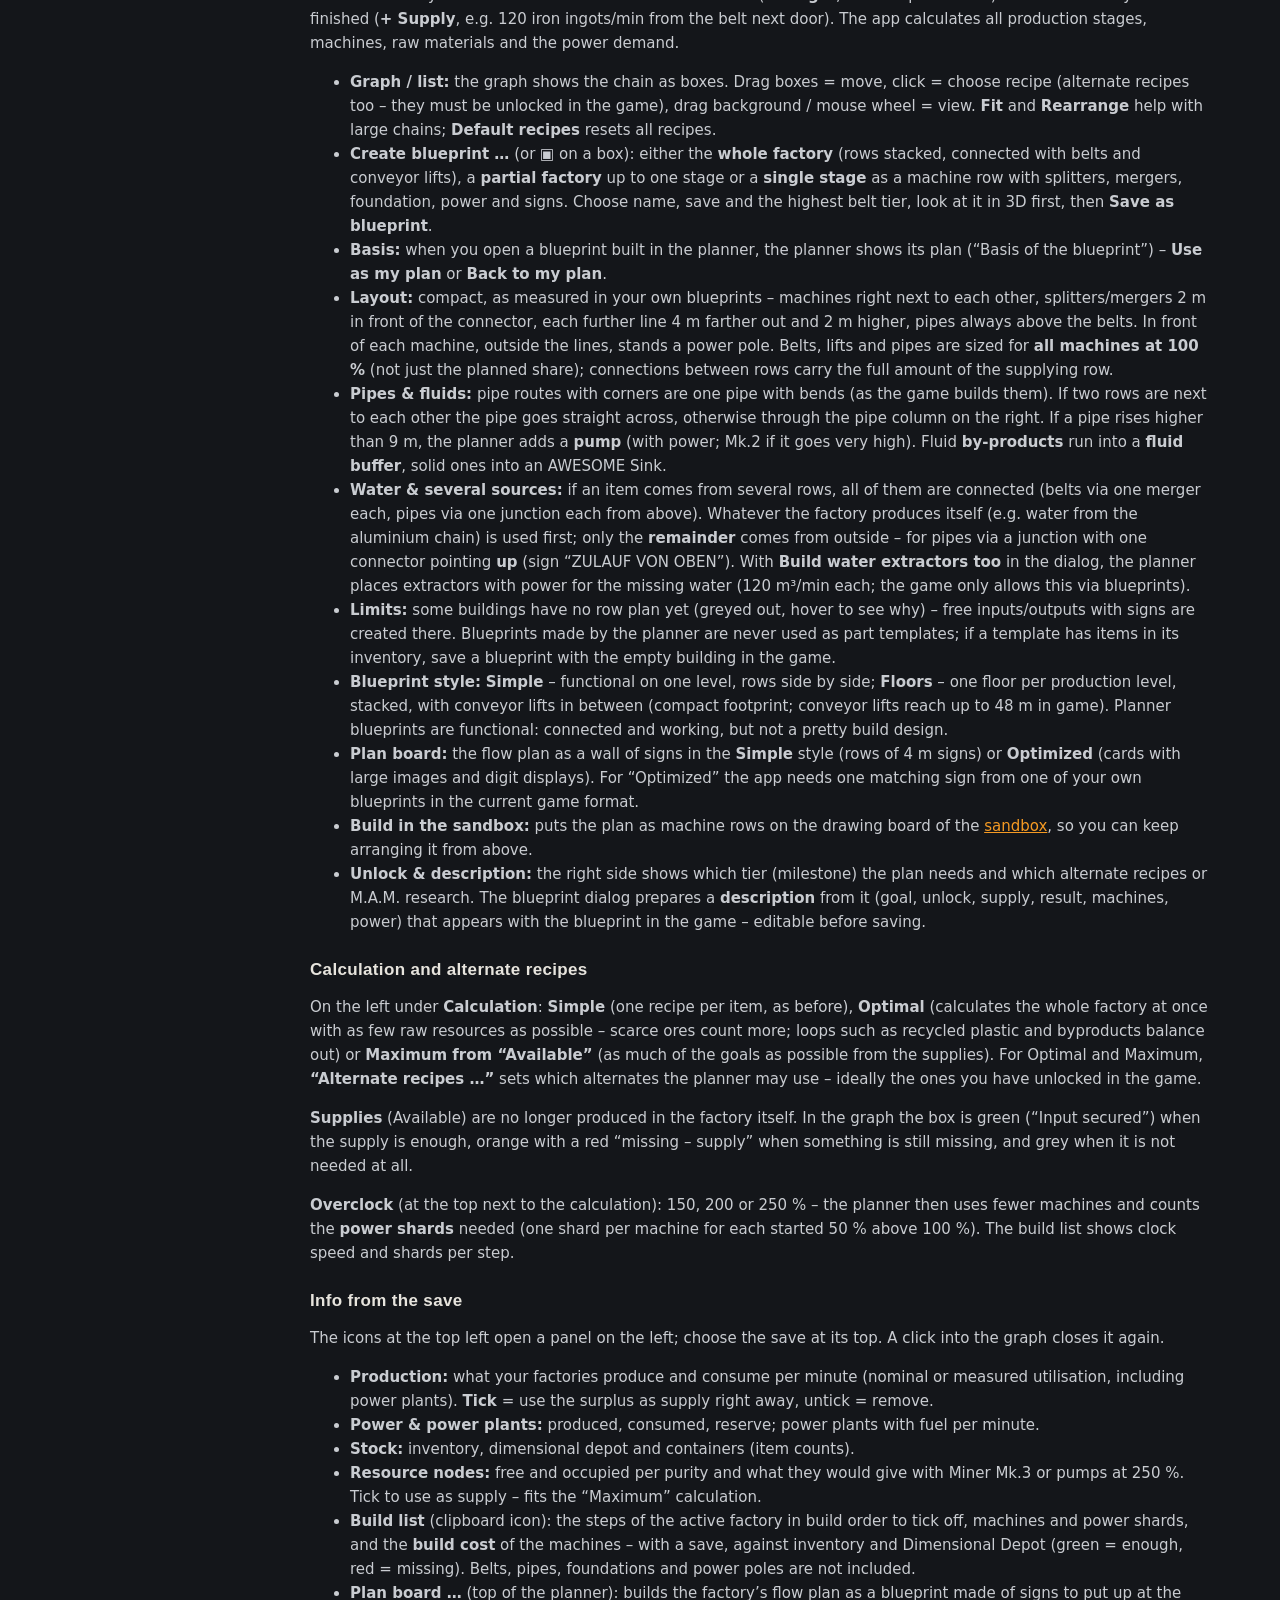
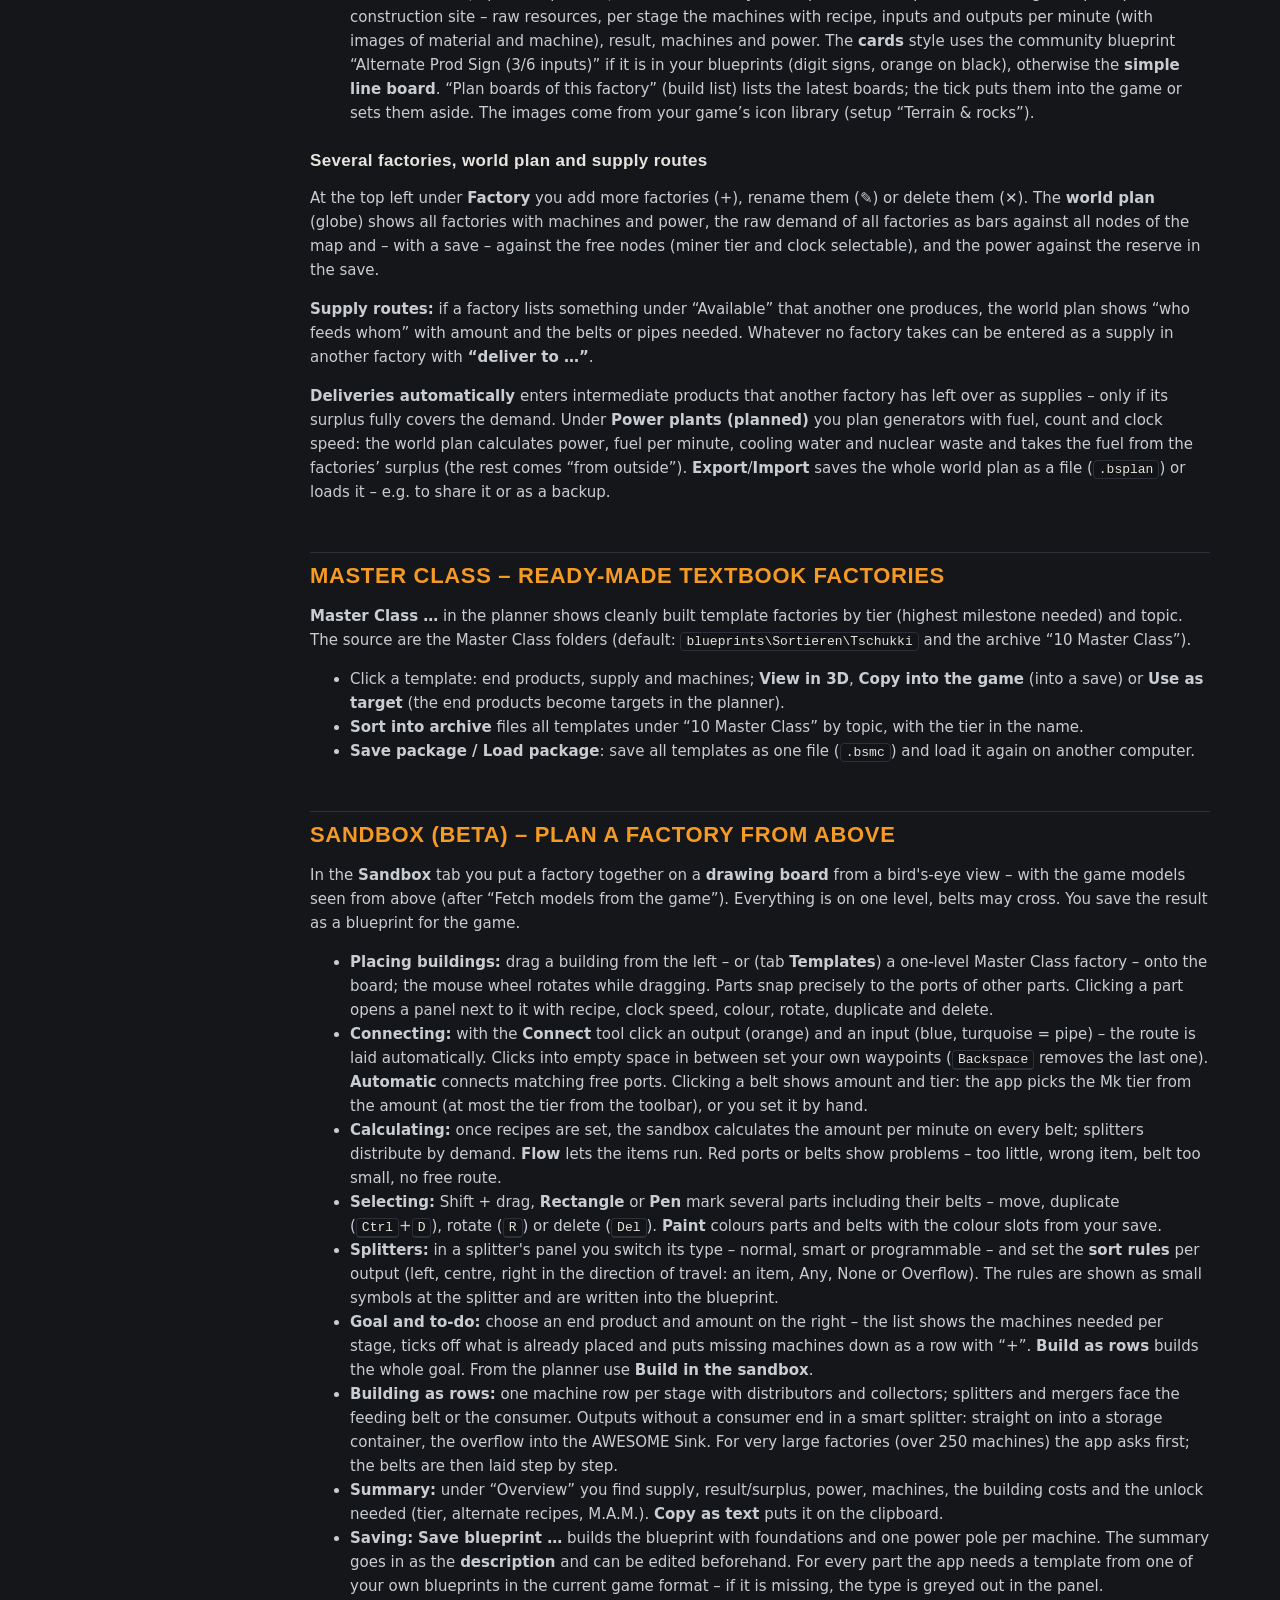
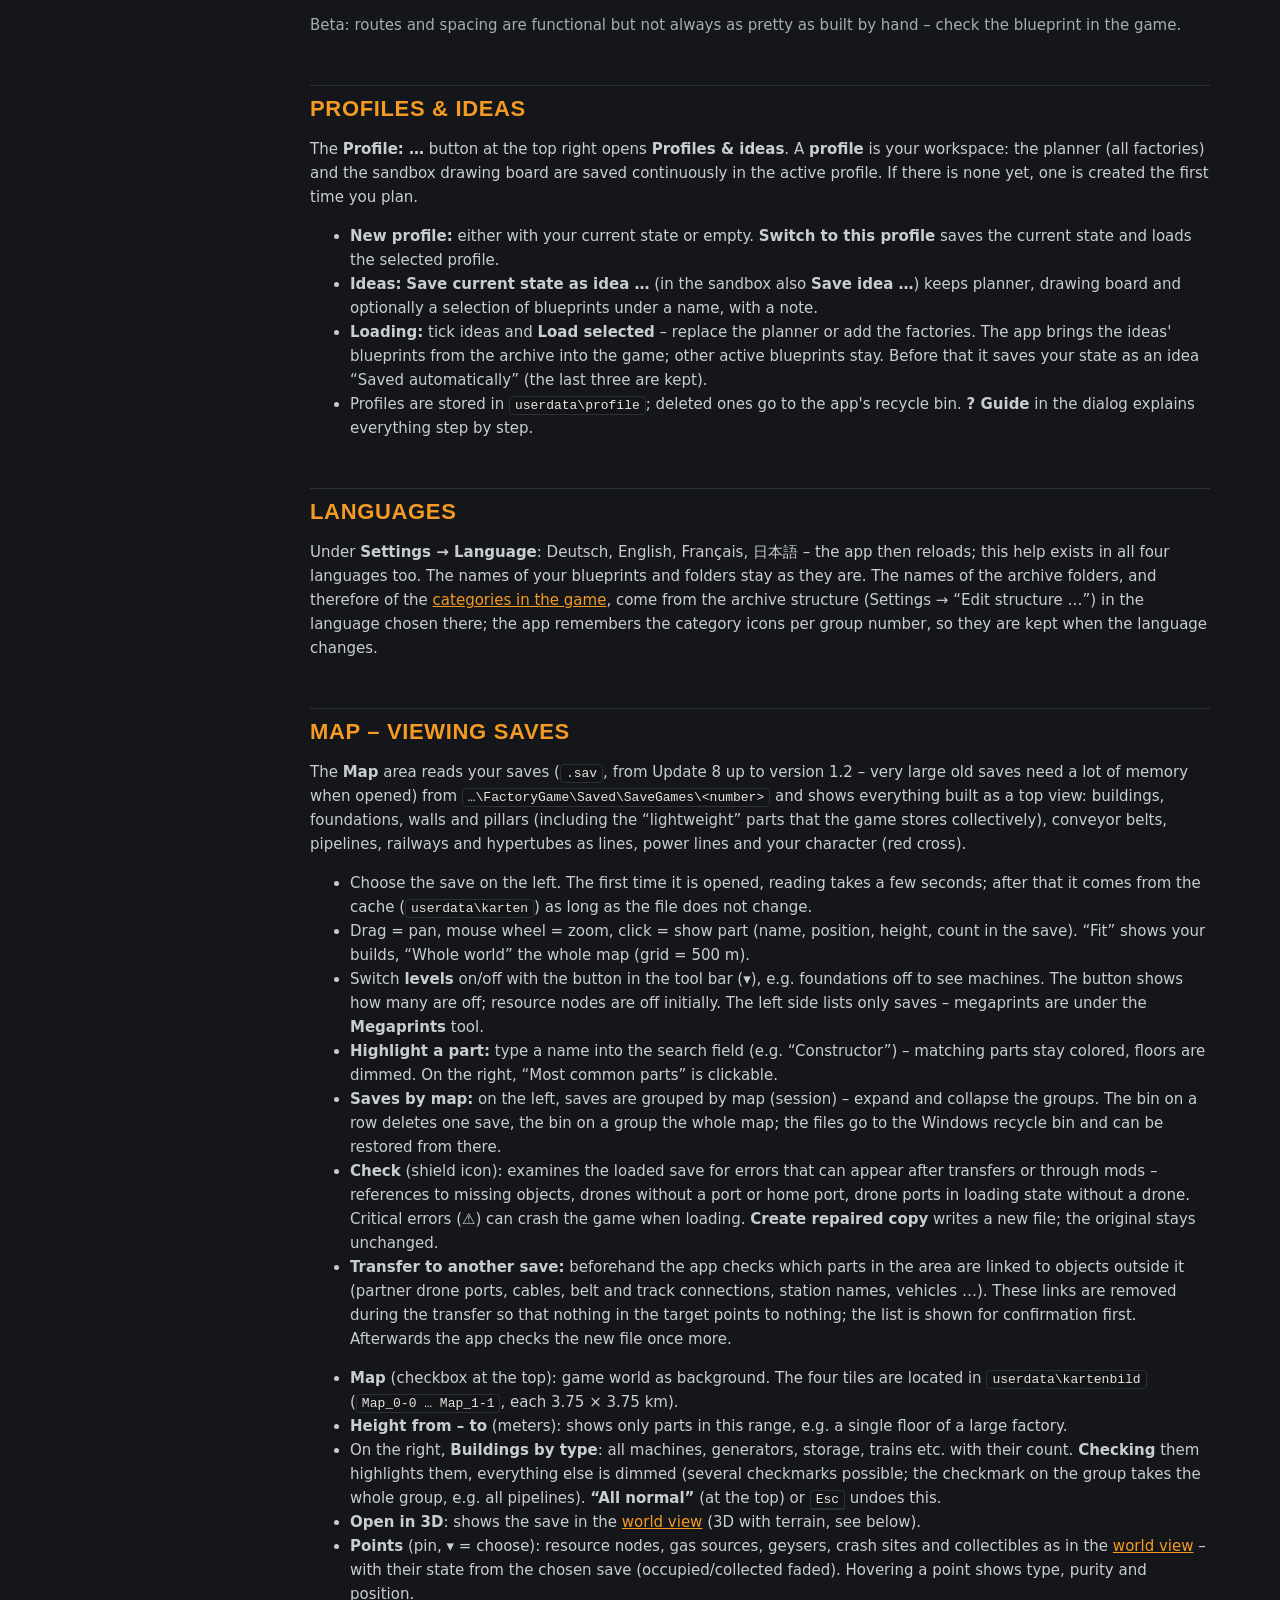
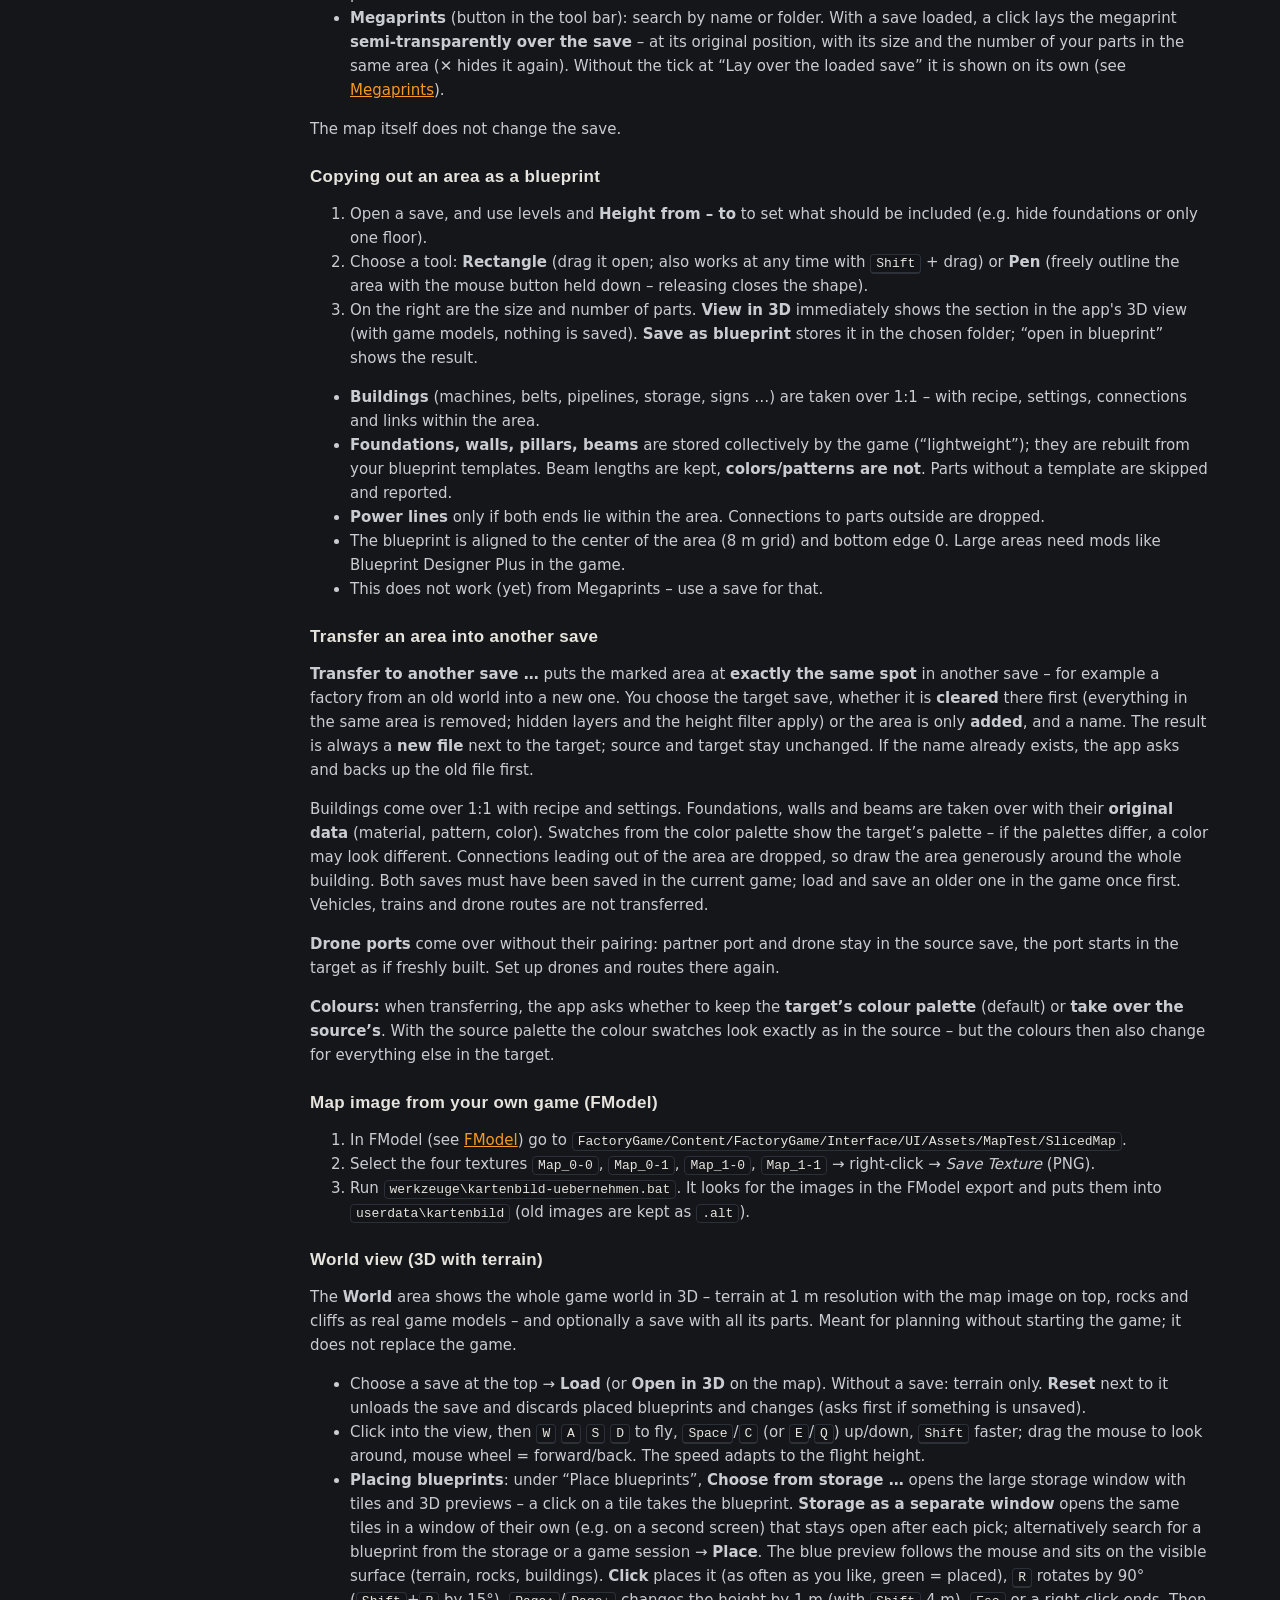
==== commit 15c196f4: "Version 1.7.0: Baukasten (Beta), Profile & Ideen, intelligente Splitter, ruhiger Start“" ====
--- a/app/public/hilfe.en.html
+++ b/app/public/hilfe.en.html
@@ -61,6 +61,8 @@
   <a href="#spiel-kategorien">Categories in the game</a>
   <a href="#planer">Planner</a>
   <a href="#masterclass">Master Class</a>
+  <a href="#baukasten">Sandbox (beta)</a>
+  <a href="#profile">Profiles &amp; ideas</a>
   <a href="#sprachen">Languages</a>
   <a href="#karte">Map (saves)</a>
   <a href="#megaprints">Megaprints</a>
@@ -91,7 +93,7 @@
 <h2 class="sec" id="zur-app">About the app</h2>
 <table>
   <tr><th style="width:200px">Program</th><td><b>Blueprint Studio</b> – blueprint tool for Satisfactory</td></tr>
-  <tr><th>Version</th><td id="za-version" data-version>1.6.0</td></tr>
+  <tr><th>Version</th><td id="za-version" data-version>1.7.0</td></tr>
   <tr><th>Author</th><td><b>ODINnuss</b> – idea, concept and design</td></tr>
   <tr><th>Copyright</th><td>© 2026 ODINnuss. All rights reserved.</td></tr>
   <tr><th>Implementation</th><td>Programmed on behalf of the author with AI assistance (Claude, Anthropic).</td></tr>
@@ -119,7 +121,7 @@
 <!-- ============================================================ HANDBUCH -->
 <h2 class="sec" id="start">Start &amp; overview</h2>
 <ul>
-  <li><b>Starting:</b> Double-click <code>start.bat</code> or the desktop shortcut. The app opens in its own window. If you close the window, the program exits by itself after about 25 seconds.</li>
+  <li><b>Starting:</b> Double-click <code>start.bat</code> or the desktop shortcut. The app opens in its own window; the server runs invisibly in the background (no second window any more). While game data and the template library are read after start, the app shows “Blueprint Studio is getting ready” at the top – clicks are carried out afterwards. If you close the window, the program ends by itself after a few seconds.</li>
   <li><b>At the top</b> you choose the area: <b>Blueprint</b> (view/edit), <b>Building catalog</b> (all buildables with data), <b>Organize</b> (unify names) and <b>Help</b> (this page).</li>
   <li>At the <b>top</b> there are only the areas, next to them <b>Guide</b> (?) and <b>Settings</b> (gear).</li>
   <li>In the <b>blueprint editor</b> the tool bar starts with <b>Folder</b> (blueprint folder in Explorer), <b>show/hide storage</b> and <b>storage as a large window</b>; <b>Save …</b> is at the end of the bar, the current folder in the status line below.</li>
@@ -289,6 +291,8 @@
   <li><b>Limits:</b> some buildings have no row plan yet (greyed out, hover to see why) – free inputs/outputs with signs are created there. Blueprints made by the planner are never used as part templates; if a template has items in its inventory, save a blueprint with the empty building in the game.</li>
   <li><b>Blueprint style:</b> <b>Simple</b> – functional on one level, rows side by side; <b>Floors</b> – one floor per production level, stacked, with conveyor lifts in between (compact footprint; conveyor lifts reach up to 48 m in game). Planner blueprints are functional: connected and working, but not a pretty build design.</li>
   <li><b>Plan board:</b> the flow plan as a wall of signs in the <b>Simple</b> style (rows of 4 m signs) or <b>Optimized</b> (cards with large images and digit displays). For “Optimized” the app needs one matching sign from one of your own blueprints in the current game format.</li>
+  <li><b>Build in the sandbox:</b> puts the plan as machine rows on the drawing board of the <a href="#baukasten">sandbox</a>, so you can keep arranging it from above.</li>
+  <li><b>Unlock &amp; description:</b> the right side shows which tier (milestone) the plan needs and which alternate recipes or M.A.M. research. The blueprint dialog prepares a <b>description</b> from it (goal, unlock, supply, result, machines, power) that appears with the blueprint in the game – editable before saving.</li>
 </ul>
 <h3 id="planer-rechenweg">Calculation and alternate recipes</h3>
 <p>On the left under <b>Calculation</b>: <b>Simple</b> (one recipe per item, as before), <b>Optimal</b> (calculates the whole factory at once with as few raw resources as possible – scarce ores count more; loops such as recycled plastic and byproducts balance out) or <b>Maximum from “Available”</b> (as much of the goals as possible from the supplies). For Optimal and Maximum, <b>“Alternate recipes …”</b> sets which alternates the planner may use – ideally the ones you have unlocked in the game.</p>
@@ -314,6 +318,28 @@
   <li>Click a template: end products, supply and machines; <b>View in 3D</b>, <b>Copy into the game</b> (into a save) or <b>Use as target</b> (the end products become targets in the planner).</li>
   <li><b>Sort into archive</b> files all templates under “10 Master Class” by topic, with the tier in the name.</li>
   <li><b>Save package / Load package</b>: save all templates as one file (<code>.bsmc</code>) and load it again on another computer.</li>
+</ul>
+<h2 class="sec" id="baukasten">Sandbox (beta) – plan a factory from above</h2>
+<p>In the <b>Sandbox</b> tab you put a factory together on a <b>drawing board</b> from a bird's-eye view – with the game models seen from above (after “Fetch models from the game”). Everything is on one level, belts may cross. You save the result as a blueprint for the game.</p>
+<ul>
+  <li><b>Placing buildings:</b> drag a building from the left – or (tab <b>Templates</b>) a one-level Master Class factory – onto the board; the mouse wheel rotates while dragging. Parts snap precisely to the ports of other parts. Clicking a part opens a panel next to it with recipe, clock speed, colour, rotate, duplicate and delete.</li>
+  <li><b>Connecting:</b> with the <b>Connect</b> tool click an output (orange) and an input (blue, turquoise = pipe) – the route is laid automatically. Clicks into empty space in between set your own waypoints (<kbd>Backspace</kbd> removes the last one). <b>Automatic</b> connects matching free ports. Clicking a belt shows amount and tier: the app picks the Mk tier from the amount (at most the tier from the toolbar), or you set it by hand.</li>
+  <li><b>Calculating:</b> once recipes are set, the sandbox calculates the amount per minute on every belt; splitters distribute by demand. <b>Flow</b> lets the items run. Red ports or belts show problems – too little, wrong item, belt too small, no free route.</li>
+  <li><b>Selecting:</b> Shift + drag, <b>Rectangle</b> or <b>Pen</b> mark several parts including their belts – move, duplicate (<kbd>Ctrl</kbd>+<kbd>D</kbd>), rotate (<kbd>R</kbd>) or delete (<kbd>Del</kbd>). <b>Paint</b> colours parts and belts with the colour slots from your save.</li>
+  <li><b>Splitters:</b> in a splitter's panel you switch its type – normal, smart or programmable – and set the <b>sort rules</b> per output (left, centre, right in the direction of travel: an item, Any, None or Overflow). The rules are shown as small symbols at the splitter and are written into the blueprint.</li>
+  <li><b>Goal and to-do:</b> choose an end product and amount on the right – the list shows the machines needed per stage, ticks off what is already placed and puts missing machines down as a row with “+”. <b>Build as rows</b> builds the whole goal. From the planner use <b>Build in the sandbox</b>.</li>
+  <li><b>Building as rows:</b> one machine row per stage with distributors and collectors; splitters and mergers face the feeding belt or the consumer. Outputs without a consumer end in a smart splitter: straight on into a storage container, the overflow into the AWESOME Sink. For very large factories (over 250 machines) the app asks first; the belts are then laid step by step.</li>
+  <li><b>Summary:</b> under “Overview” you find supply, result/surplus, power, machines, the building costs and the unlock needed (tier, alternate recipes, M.A.M.). <b>Copy as text</b> puts it on the clipboard.</li>
+  <li><b>Saving:</b> <b>Save blueprint …</b> builds the blueprint with foundations and one power pole per machine. The summary goes in as the <b>description</b> and can be edited beforehand. For every part the app needs a template from one of your own blueprints in the current game format – if it is missing, the type is greyed out in the panel.</li>
+</ul>
+<p class="muted">Beta: routes and spacing are functional but not always as pretty as built by hand – check the blueprint in the game.</p>
+<h2 class="sec" id="profile">Profiles &amp; ideas</h2>
+<p>The <b>Profile: …</b> button at the top right opens <b>Profiles &amp; ideas</b>. A <b>profile</b> is your workspace: the planner (all factories) and the sandbox drawing board are saved continuously in the active profile. If there is none yet, one is created the first time you plan.</p>
+<ul>
+  <li><b>New profile:</b> either with your current state or empty. <b>Switch to this profile</b> saves the current state and loads the selected profile.</li>
+  <li><b>Ideas:</b> <b>Save current state as idea …</b> (in the sandbox also <b>Save idea …</b>) keeps planner, drawing board and optionally a selection of blueprints under a name, with a note.</li>
+  <li><b>Loading:</b> tick ideas and <b>Load selected</b> – replace the planner or add the factories. The app brings the ideas' blueprints from the archive into the game; other active blueprints stay. Before that it saves your state as an idea “Saved automatically” (the last three are kept).</li>
+  <li>Profiles are stored in <code>userdata\profile</code>; deleted ones go to the app's recycle bin. <b>? Guide</b> in the dialog explains everything step by step.</li>
 </ul>
 <h2 class="sec" id="sprachen">Languages</h2>
 <p>Under <b>Settings → Language</b>: Deutsch, English, Français, 日本語 – the app then reloads; this help exists in all four languages too. The names of your blueprints and folders stay as they are. The names of the archive folders, and therefore of the <a href="#spiel-kategorien">categories in the game</a>, come from the archive structure (Settings → “Edit structure …”) in the language chosen there; the app remembers the category icons per group number, so they are kept when the language changes.</p>
@@ -438,6 +464,7 @@
   <li><b>Prefixes</b>: words such as your player or world name that should be dropped from the front in the name suggestion (separated by commas).</li>
   <li><b>Updates</b>: check automatically on start (on/off), update source on GitHub (<code>owner/repository</code>, empty = app default) and “Check for updates now” – see <a href="#updates">Updates</a>.</li>
   <li><b>View when opening a blueprint</b>: <i>Last used view</i> (default – the app remembers whether you last had 2D or 3D), <i>Always 2D (top view)</i> or <i>Always 3D</i>. Switching with the 2D/3D buttons or the keys <kbd>2</kbd>/<kbd>3</kbd> still works at any time.</li>
+  <li><b>Server log …</b>: shows what the server outputs (formerly in its own console window) – updated continuously, with “Copy”. It is also written to <code>userdata\server.log</code> (the previous run in <code>server.alt.log</code>). If the server ever fails to start, <code>start.bat</code> shows the end of the log.</li>
 </ul>
 
 <h2 class="sec" id="grenzen">Limitations &amp; notes</h2>
@@ -652,7 +679,7 @@
   <tr><td>Models are rotated/offset in the app</td><td>The FModel mesh format must be <code>glTF 2.0 (binary)</code>; run the tool again.</td></tr>
   <tr><td>Gray boxes instead of models</td><td>A model is missing for this part (see the tool's message) – or it is a belt/pipeline/railway/lift (intentionally without a model).</td></tr>
 </table>
-<p class="muted">Blueprint Studio <span data-version>1.6.0</span> · © 2026 ODINnuss · <a href="#zur-app">Terms of use</a></p>
+<p class="muted">Blueprint Studio <span data-version>1.7.0</span> · © 2026 ODINnuss · <a href="#zur-app">Terms of use</a></p>
 </main>
 <script>
 // Anker aus der App (#schema usw.) anspringen
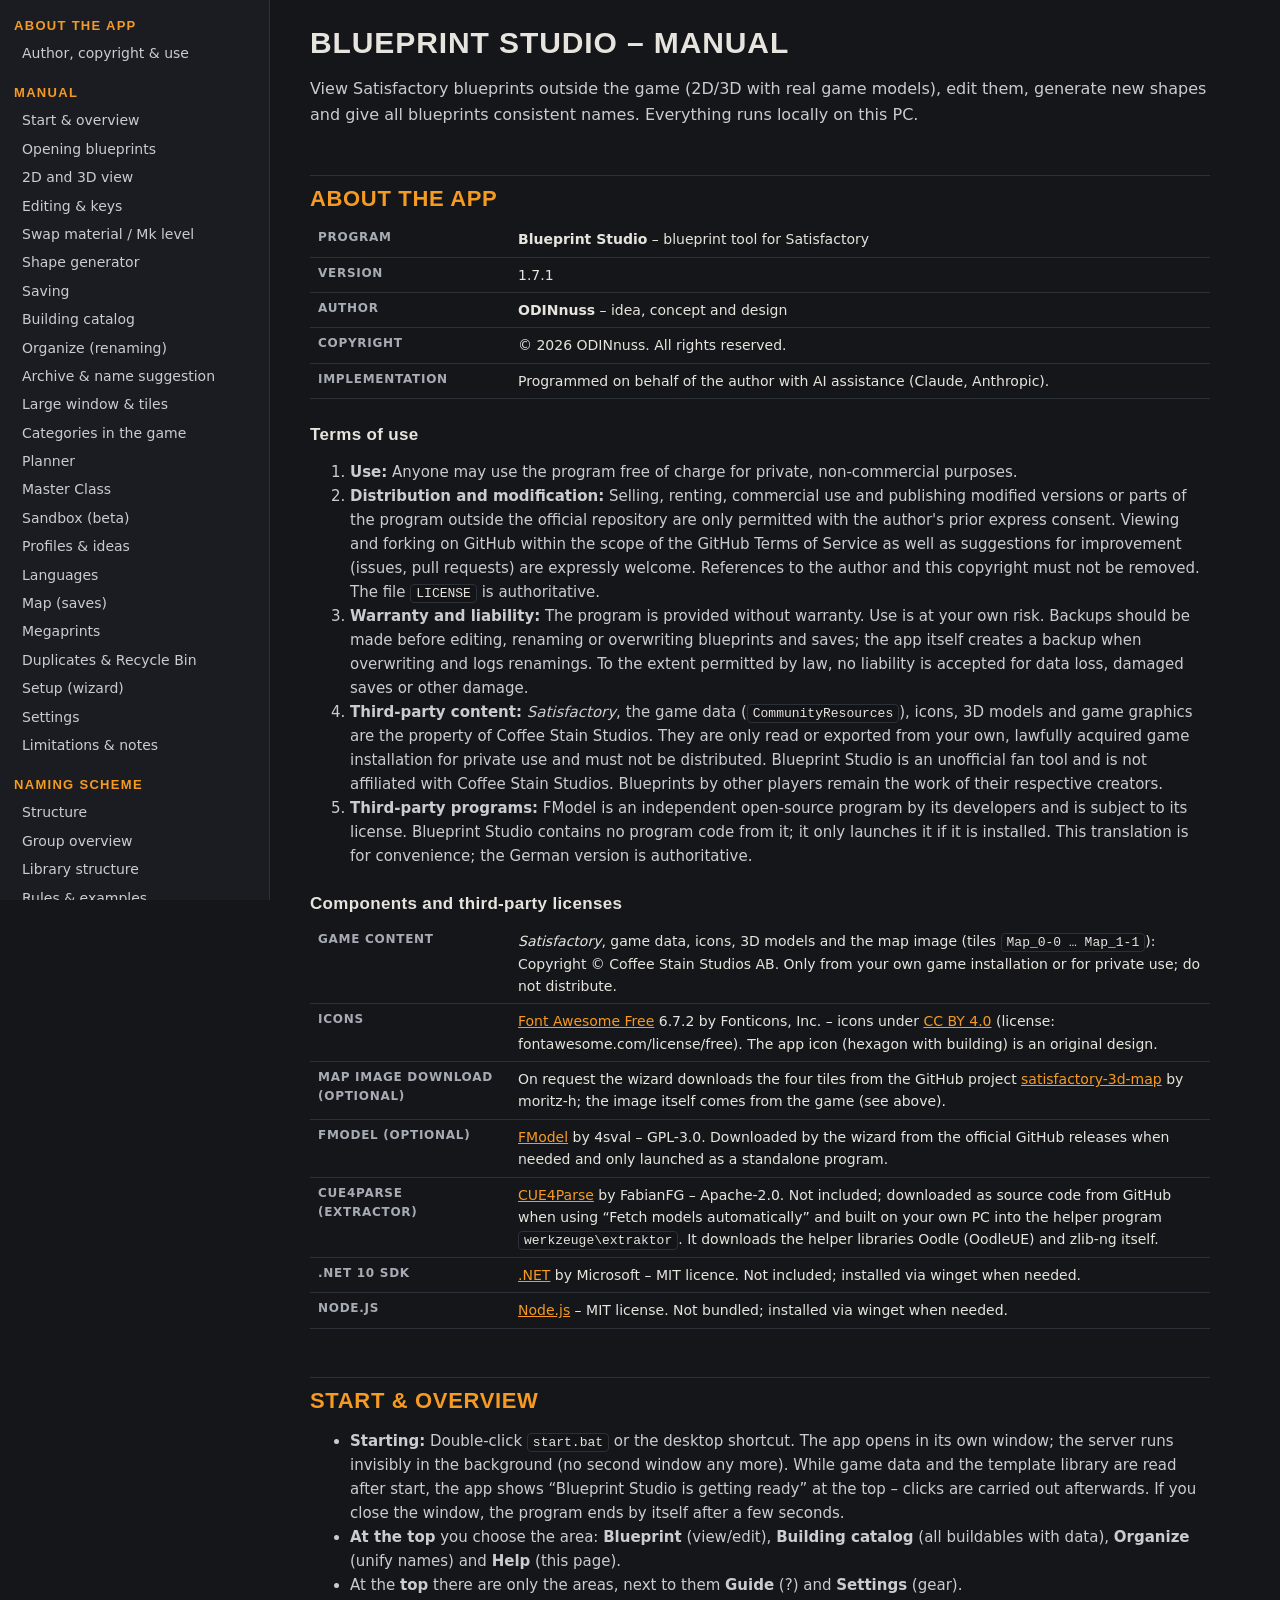
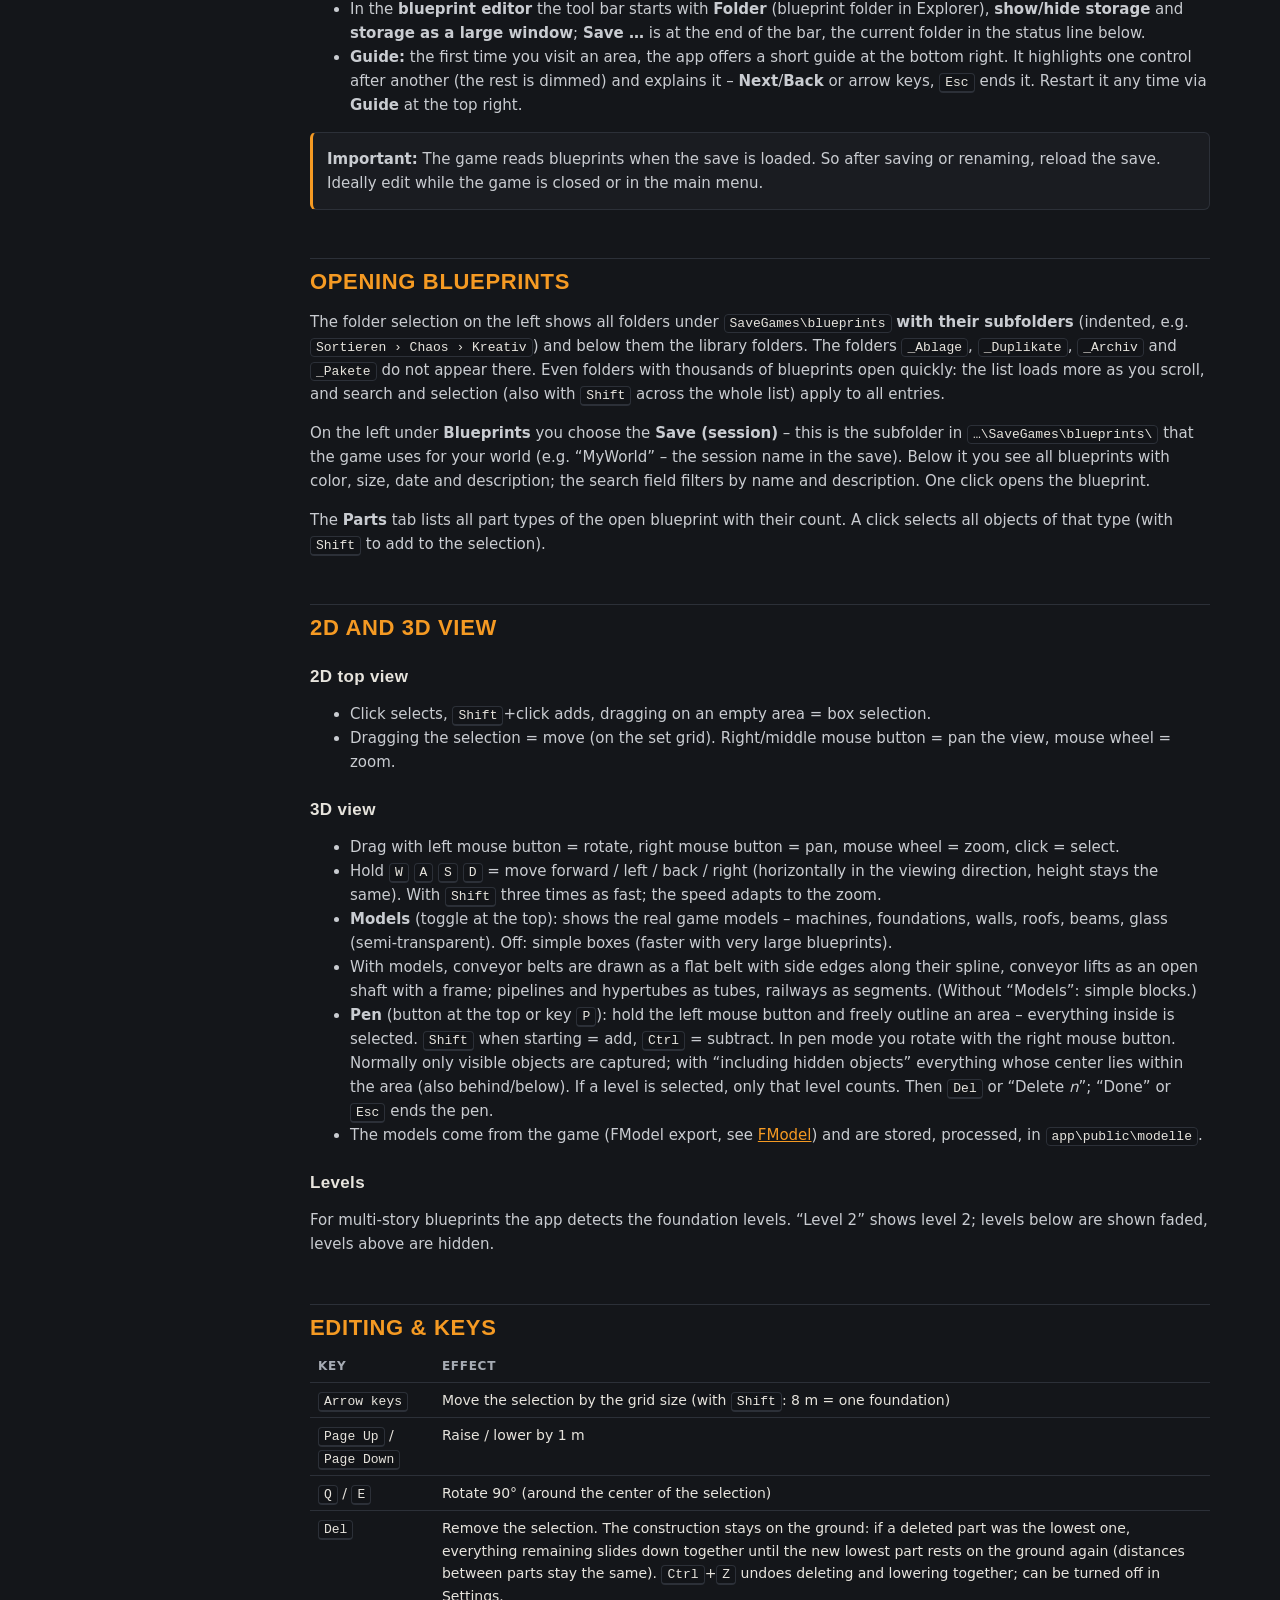
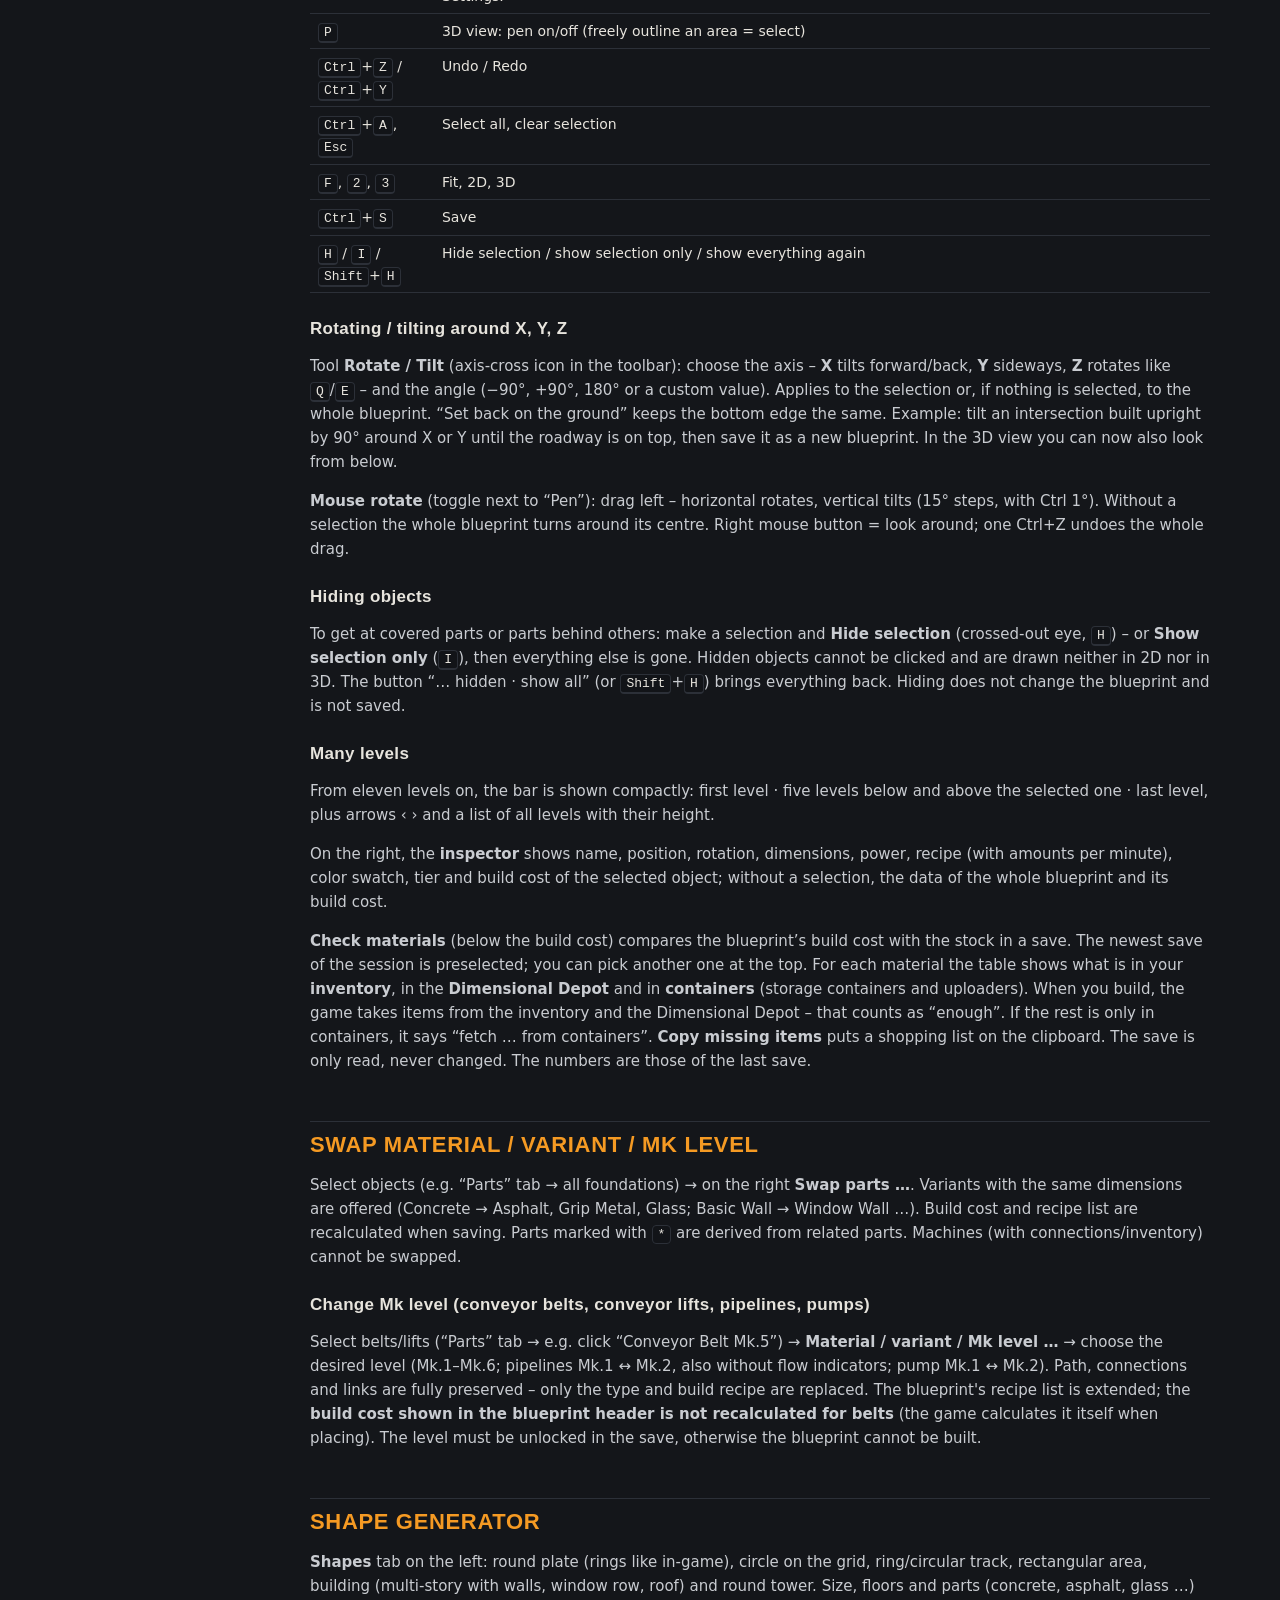
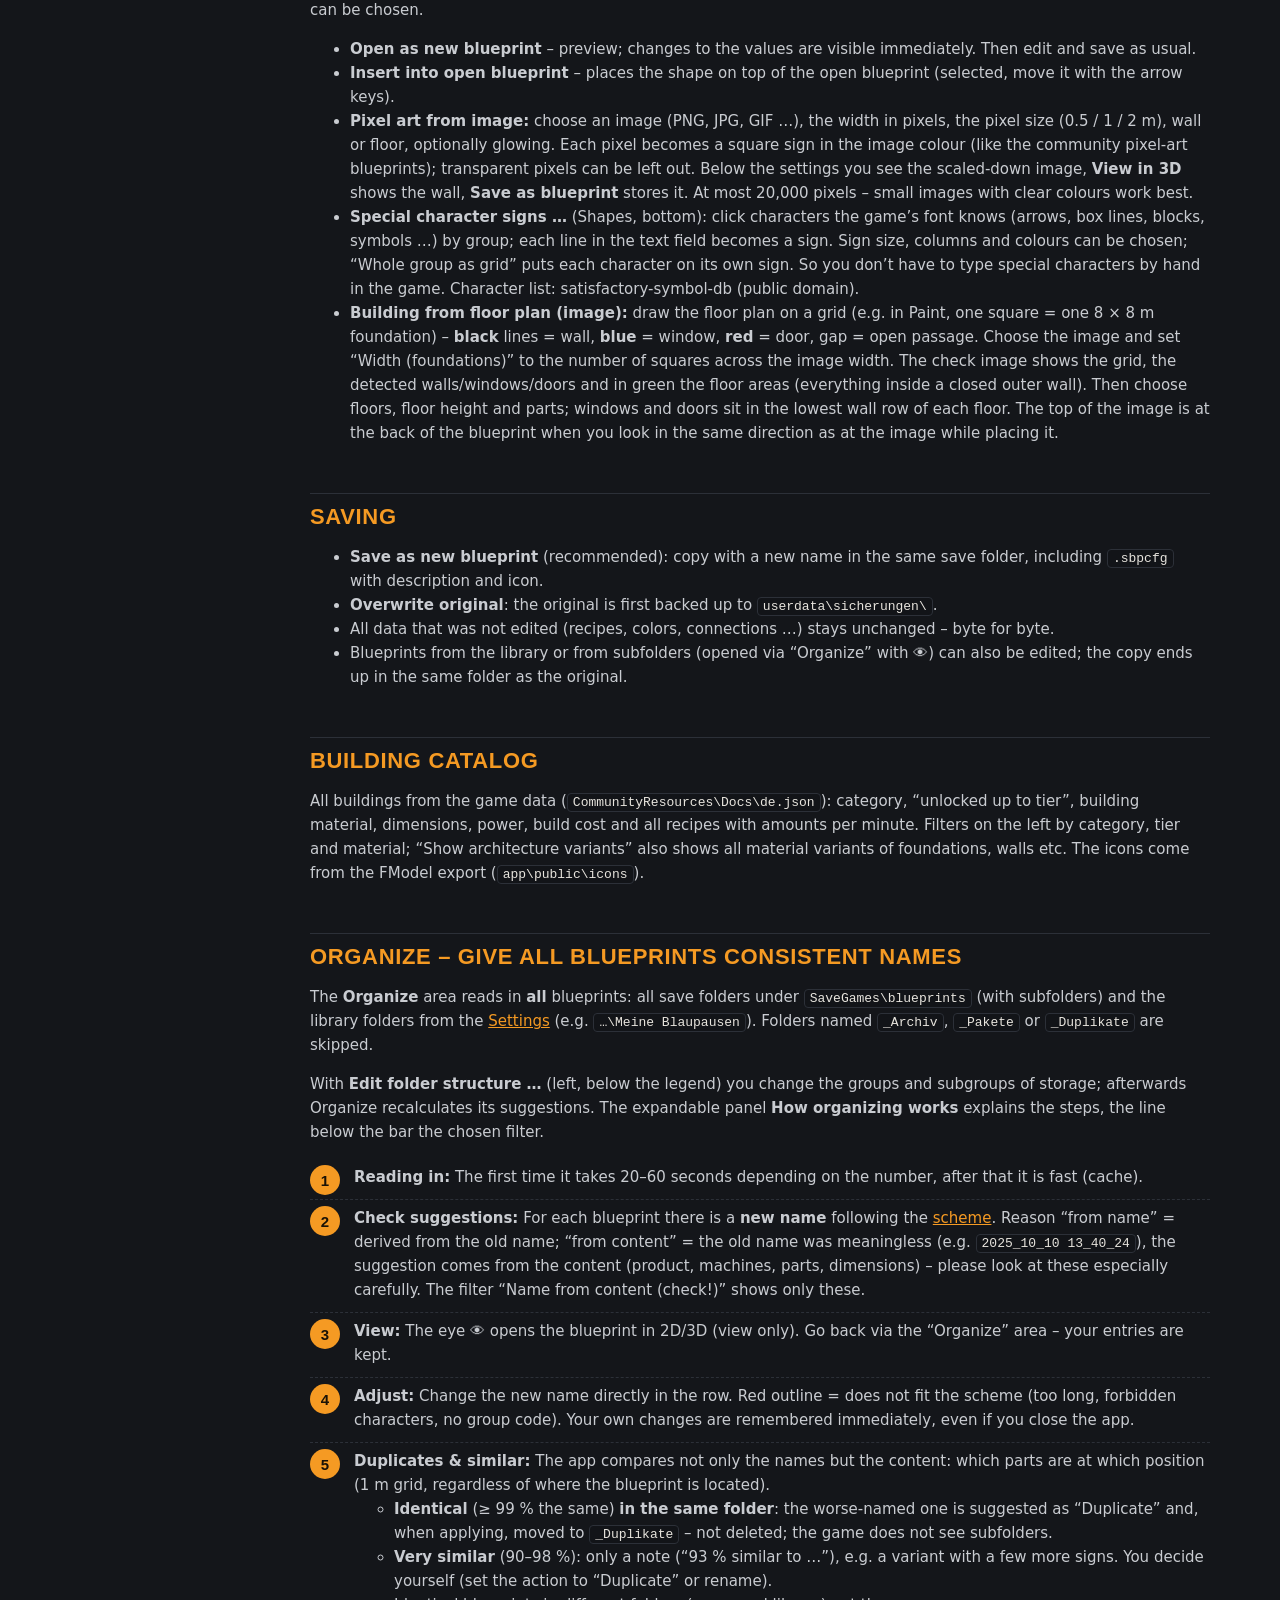
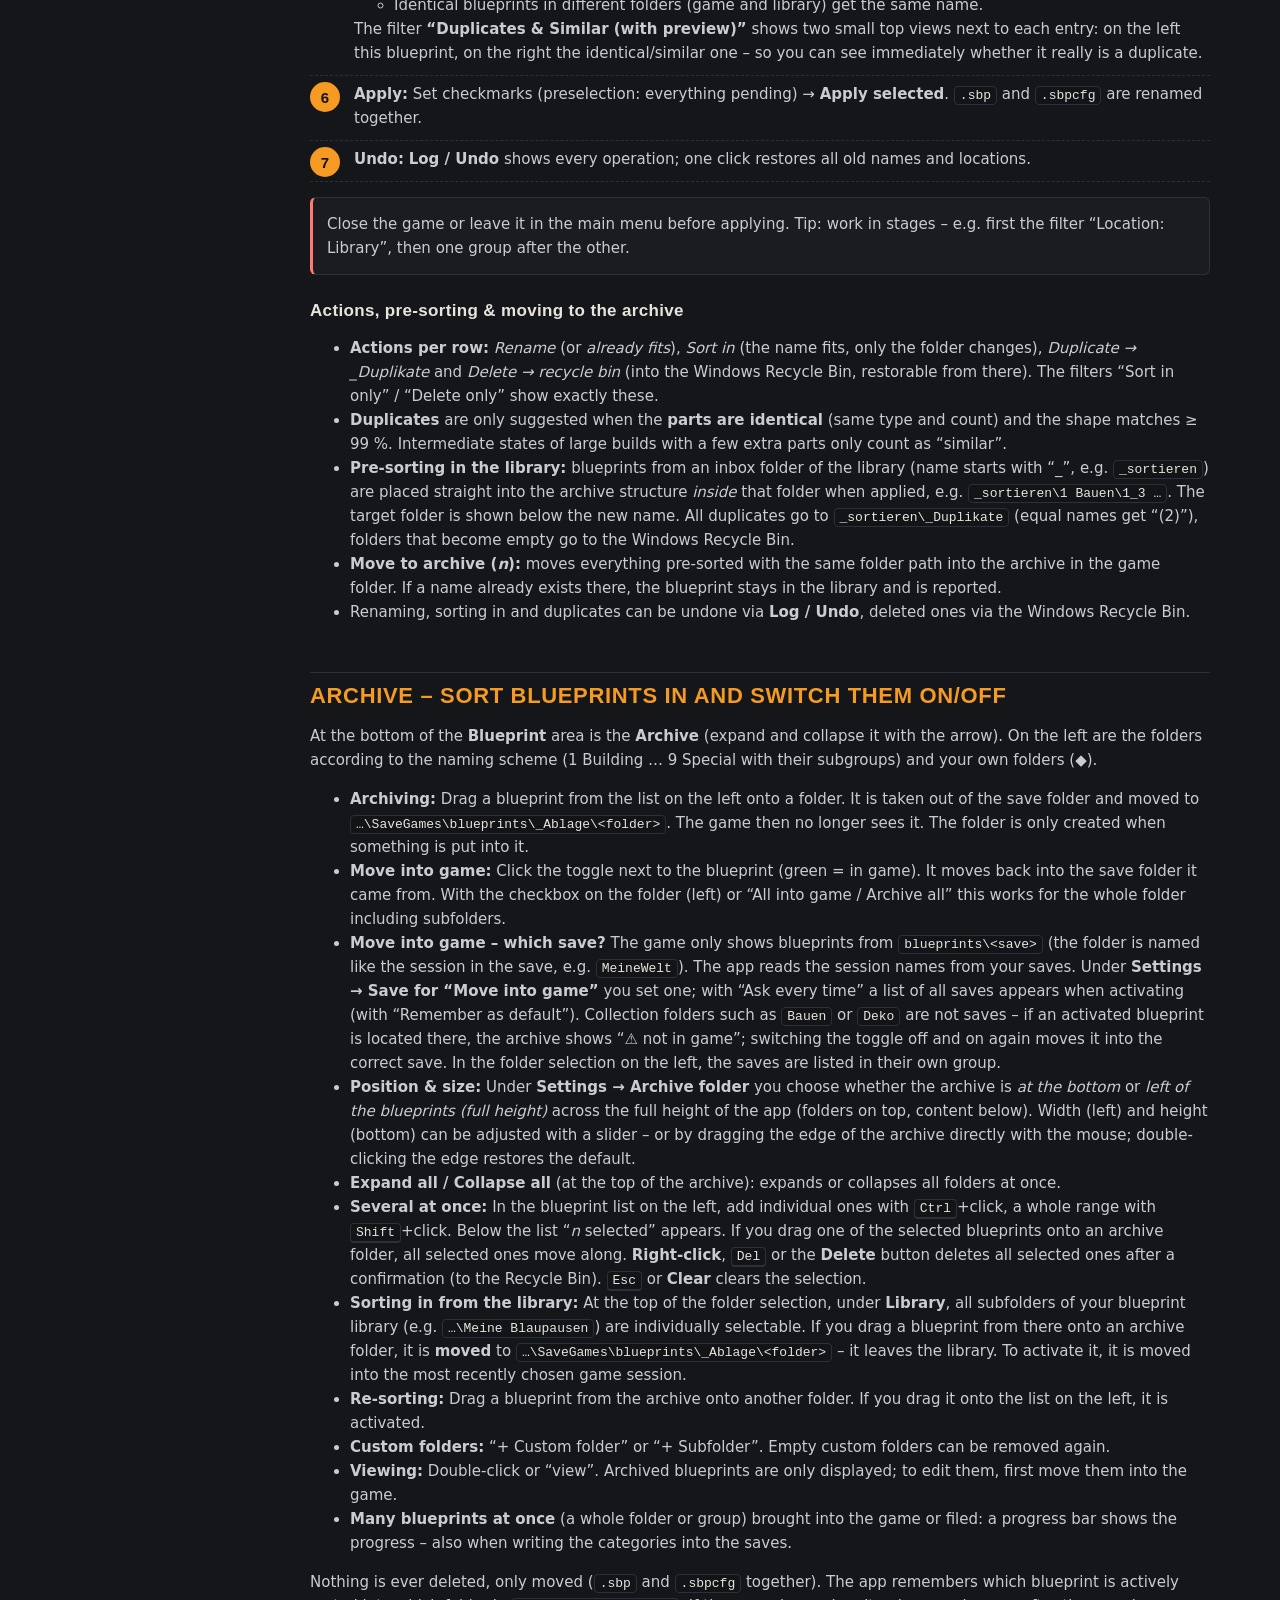
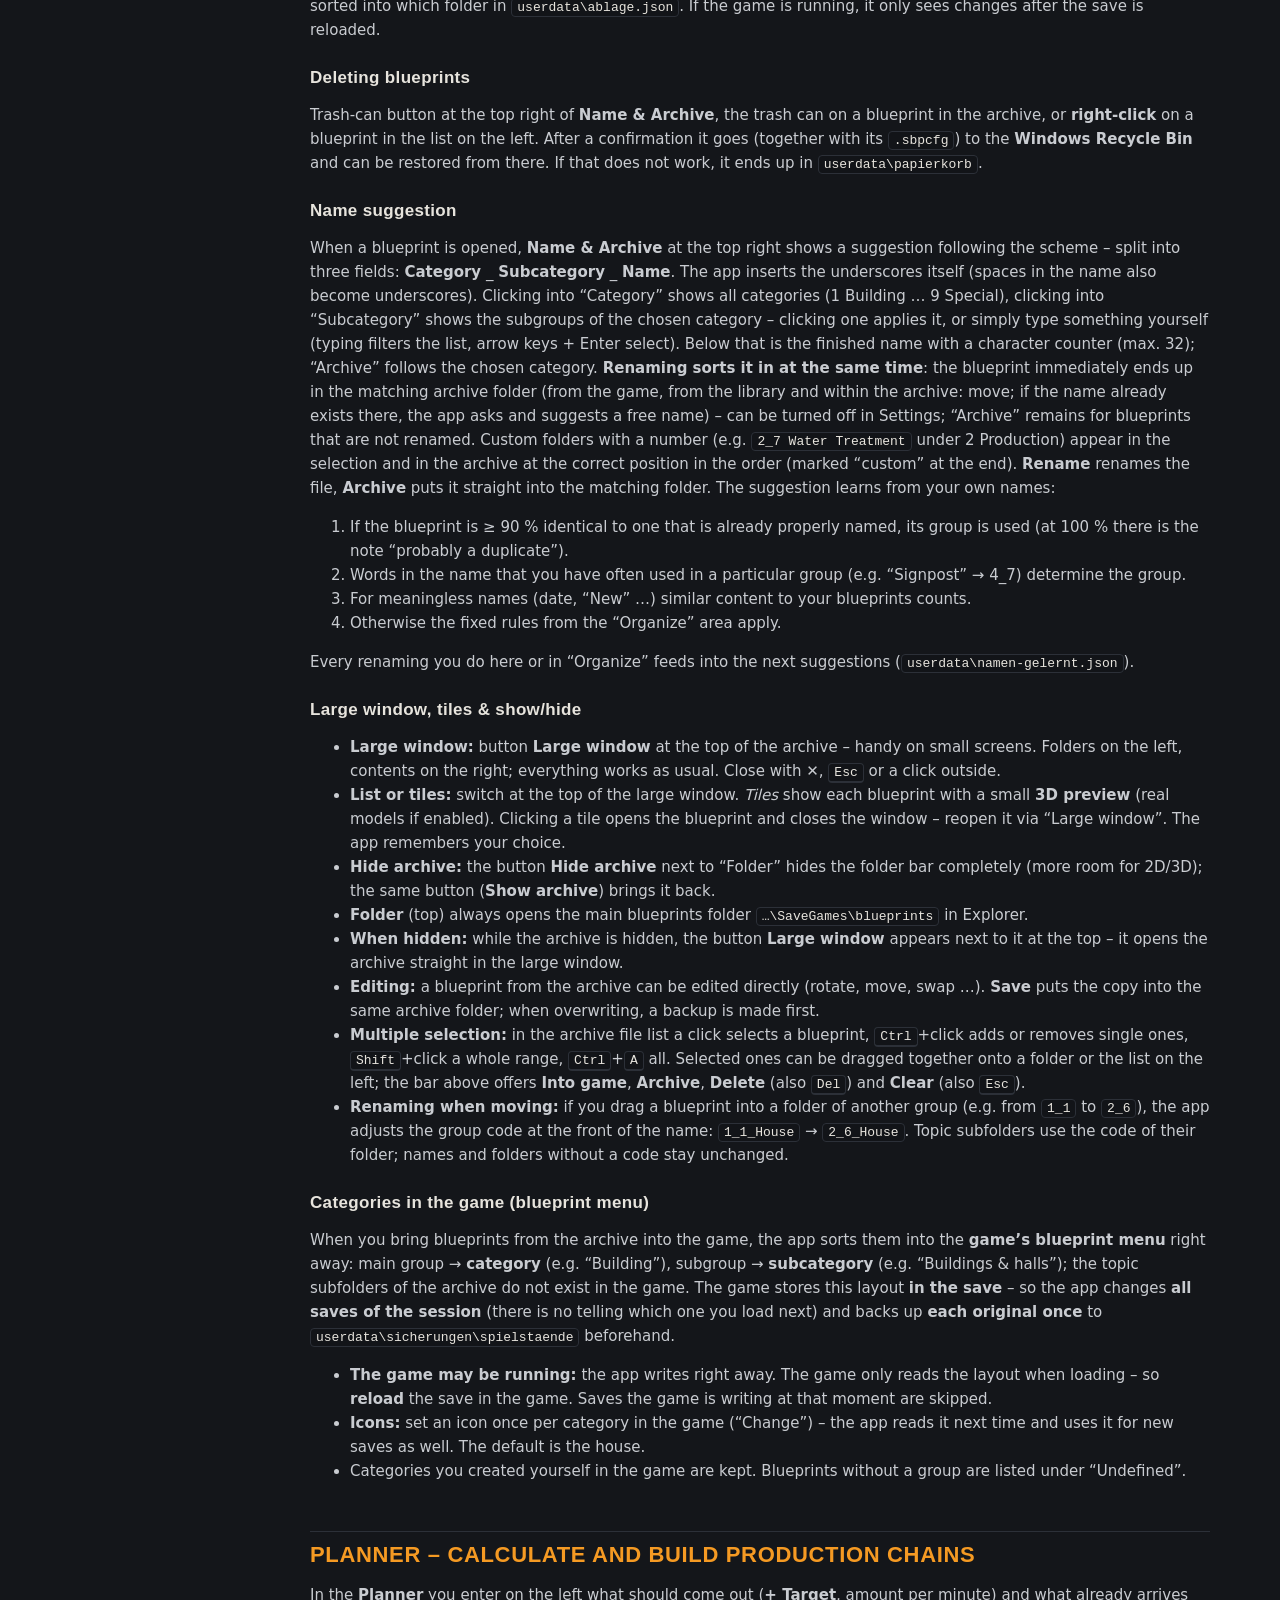
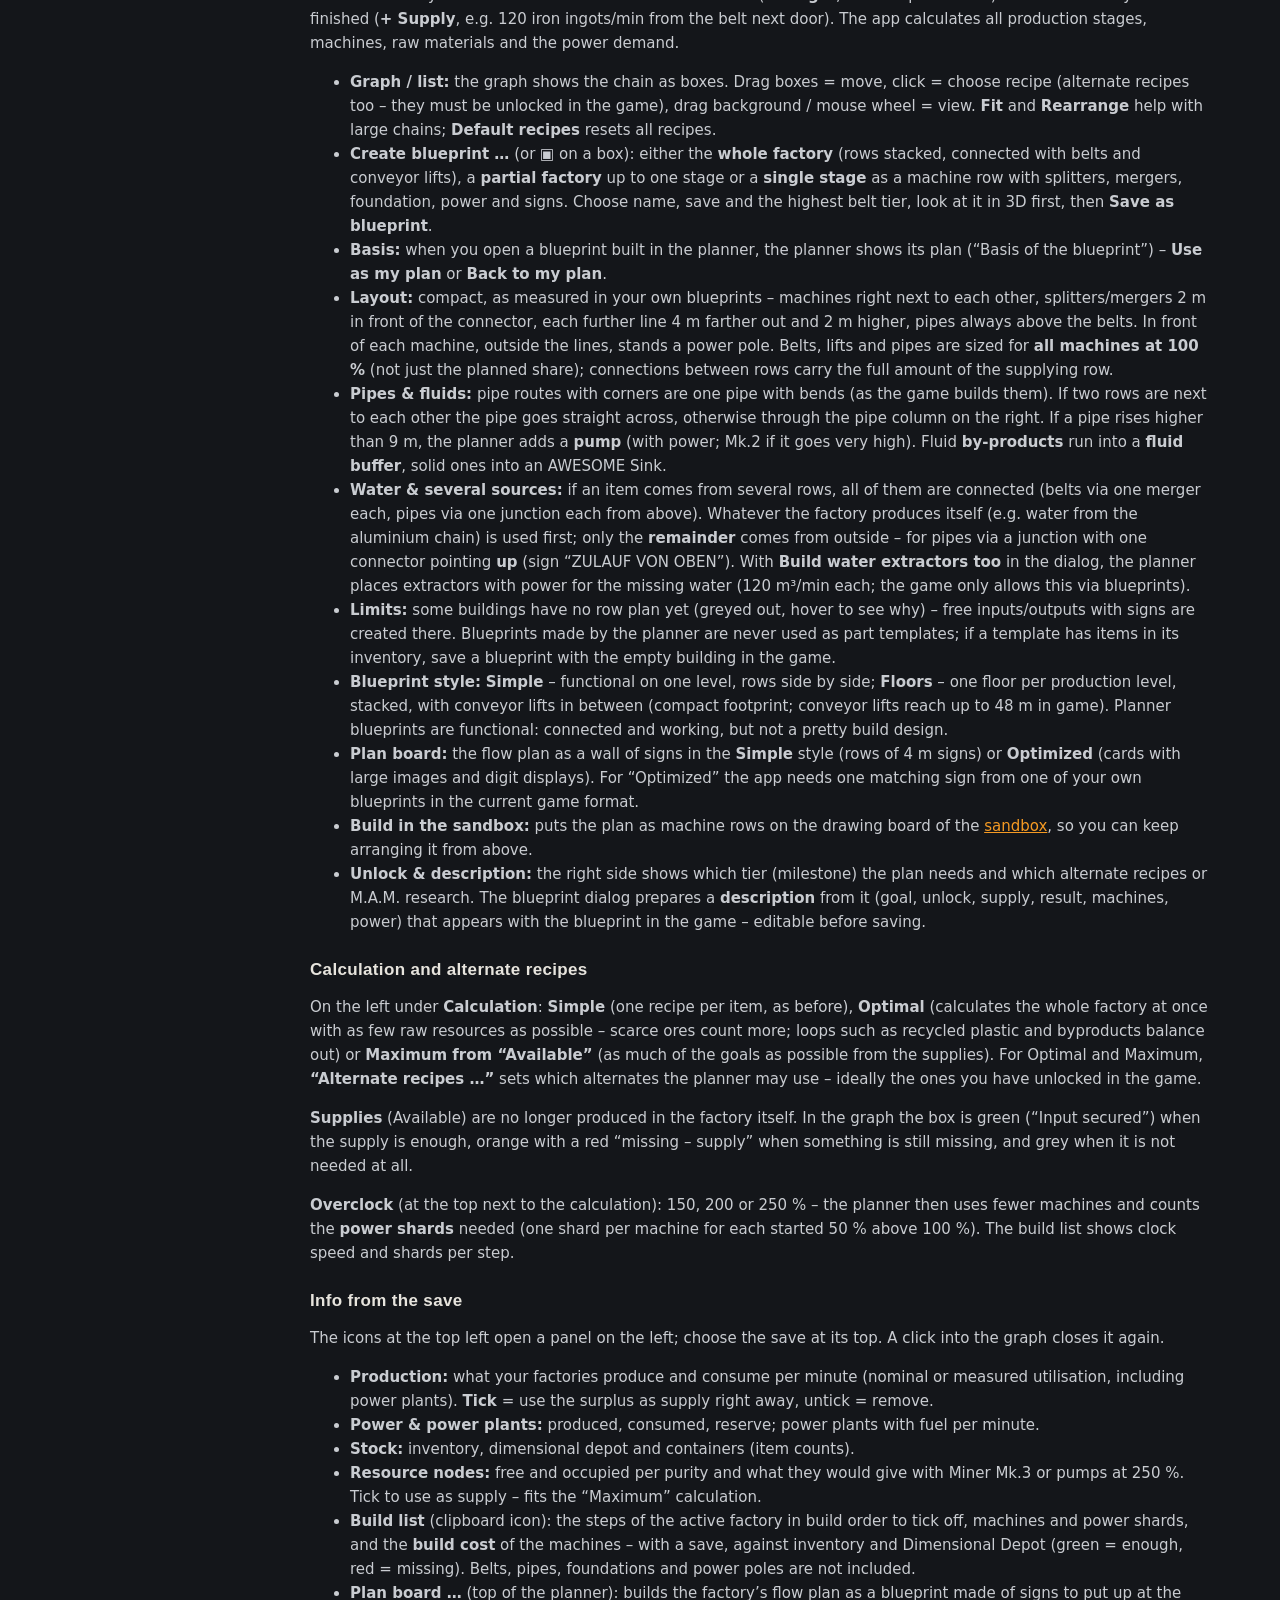
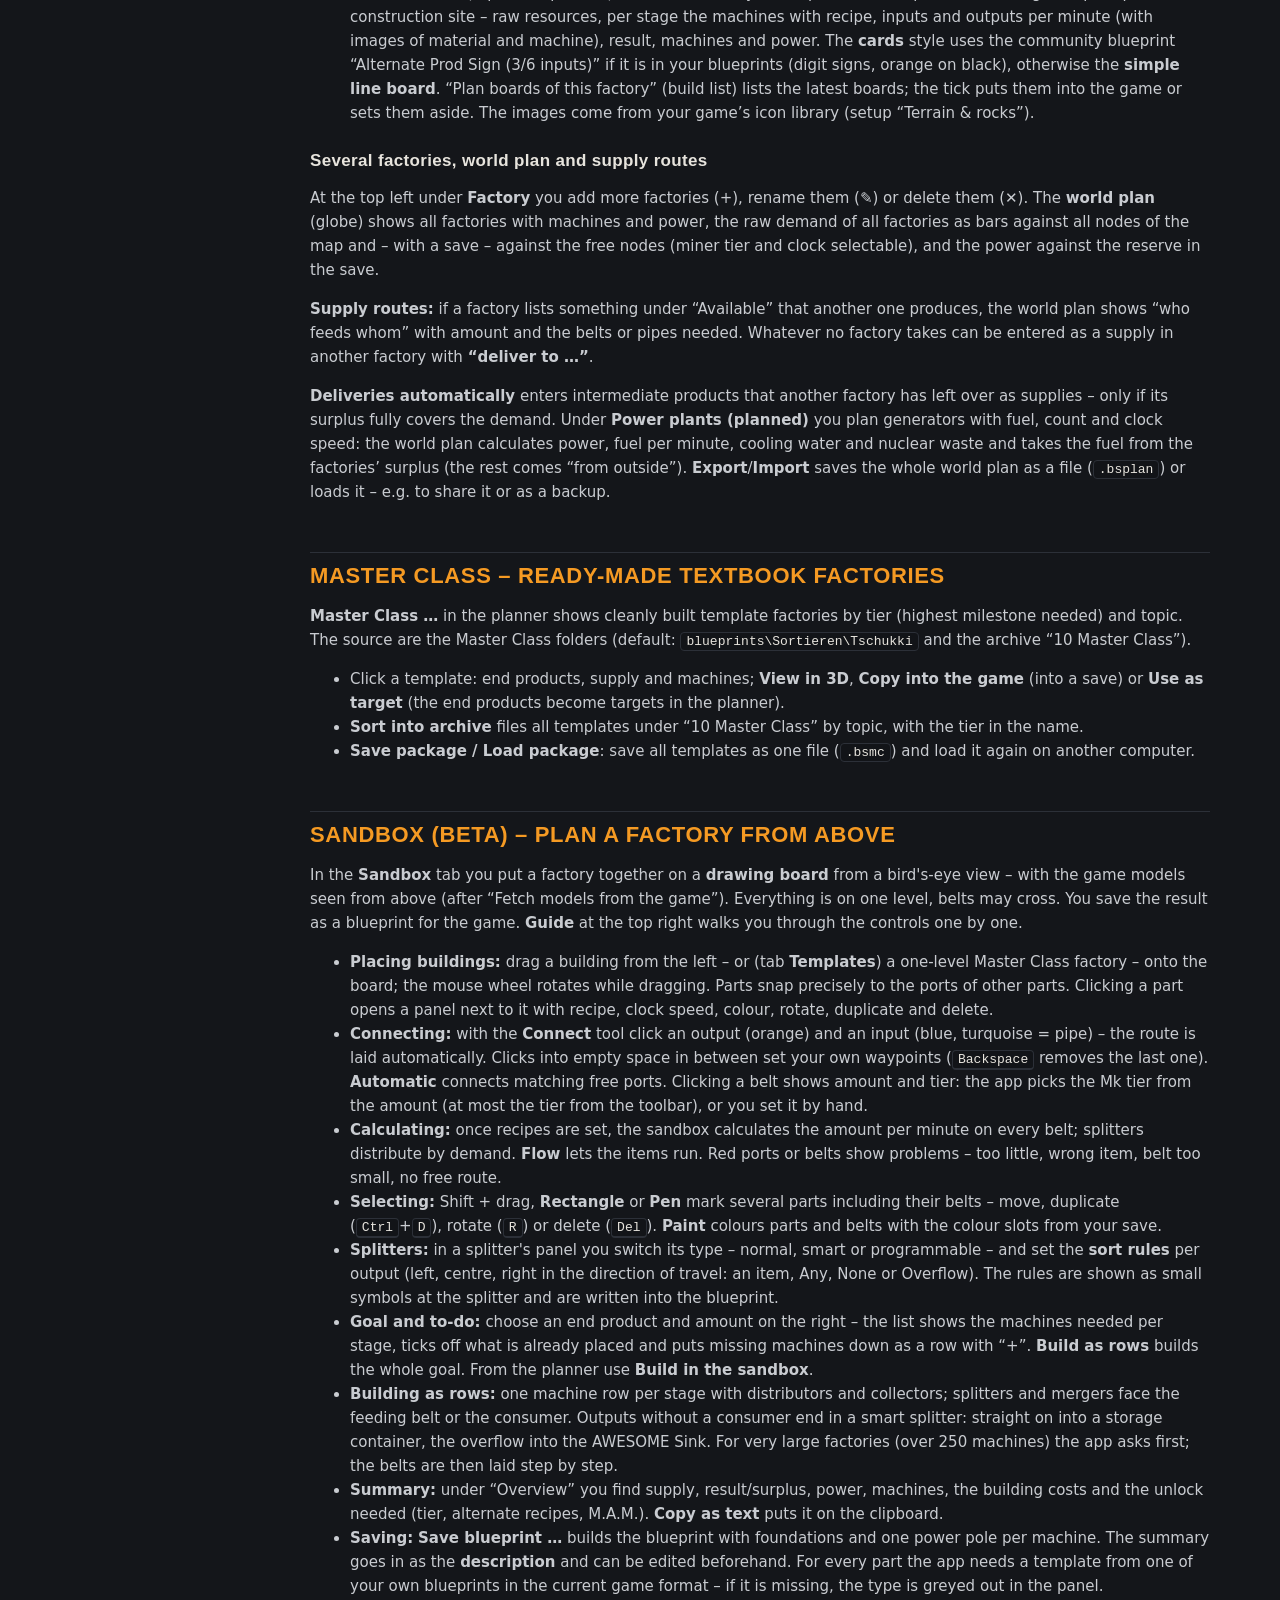
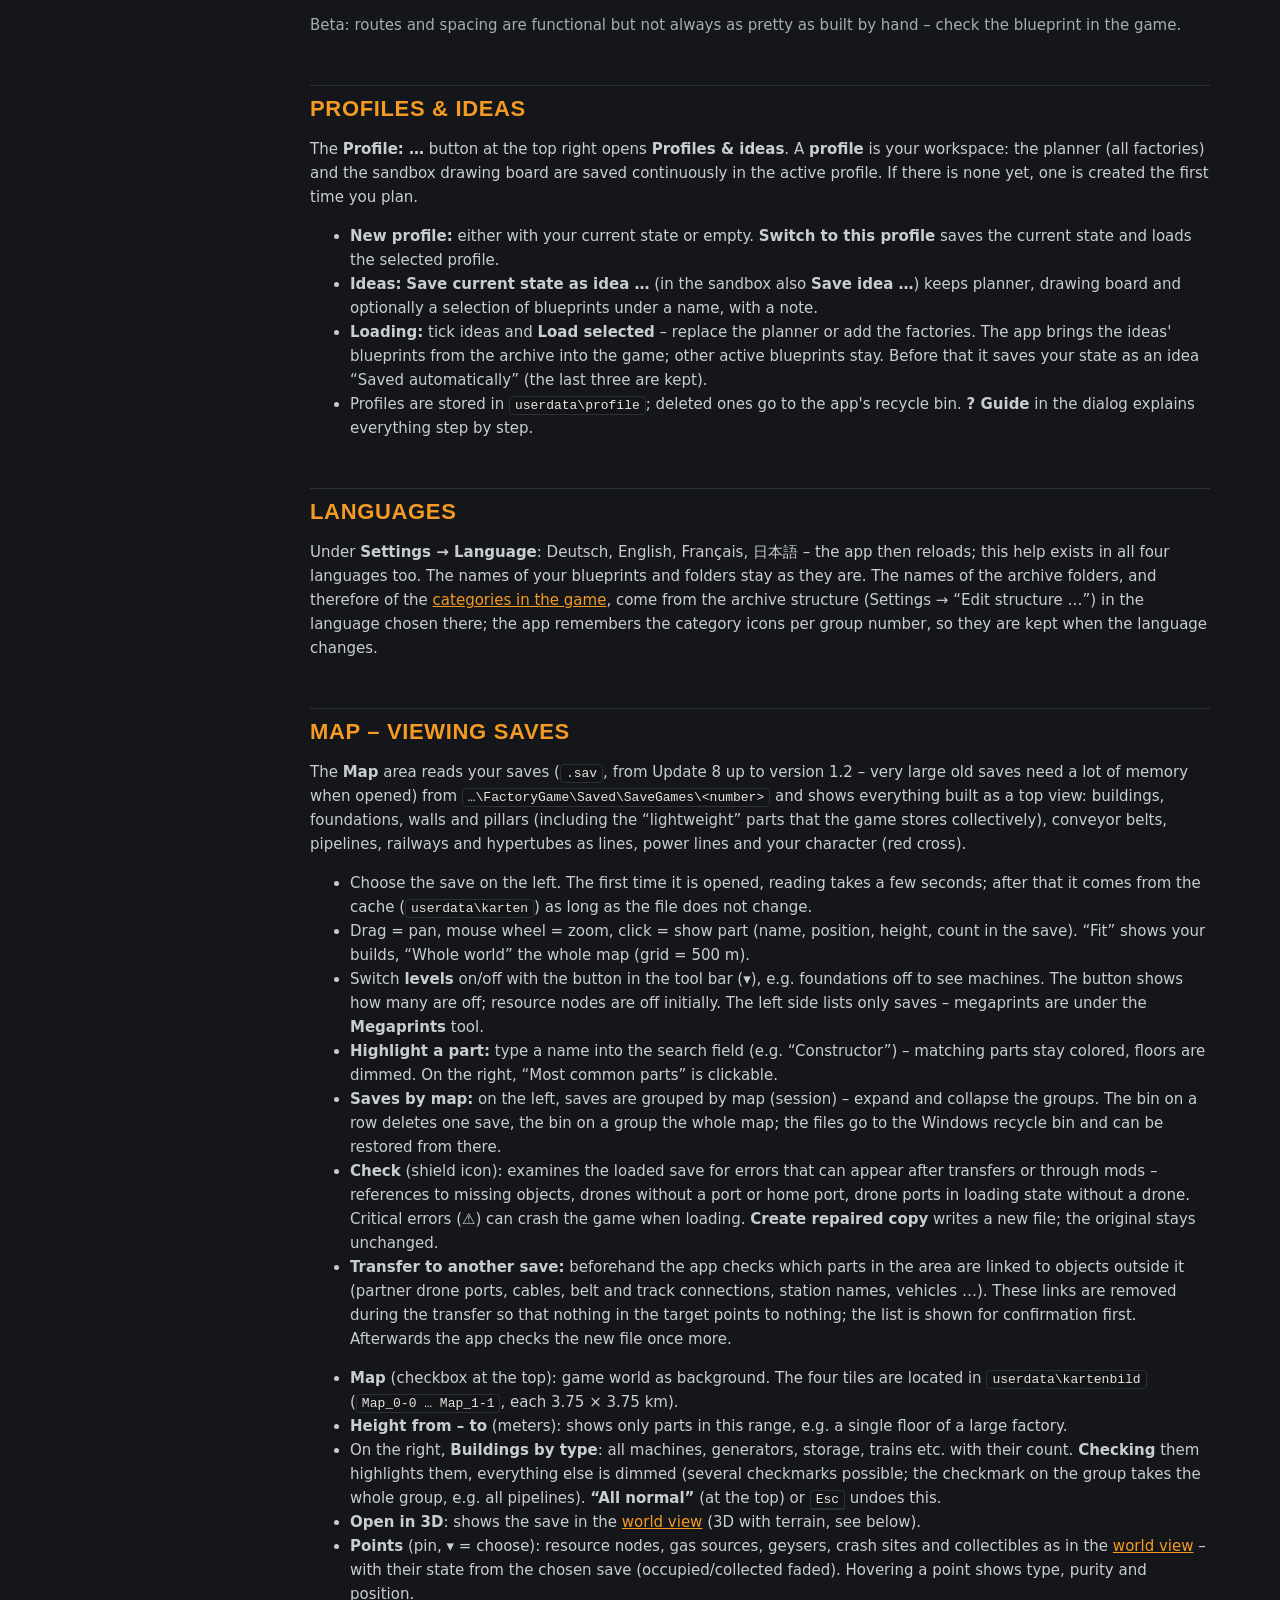
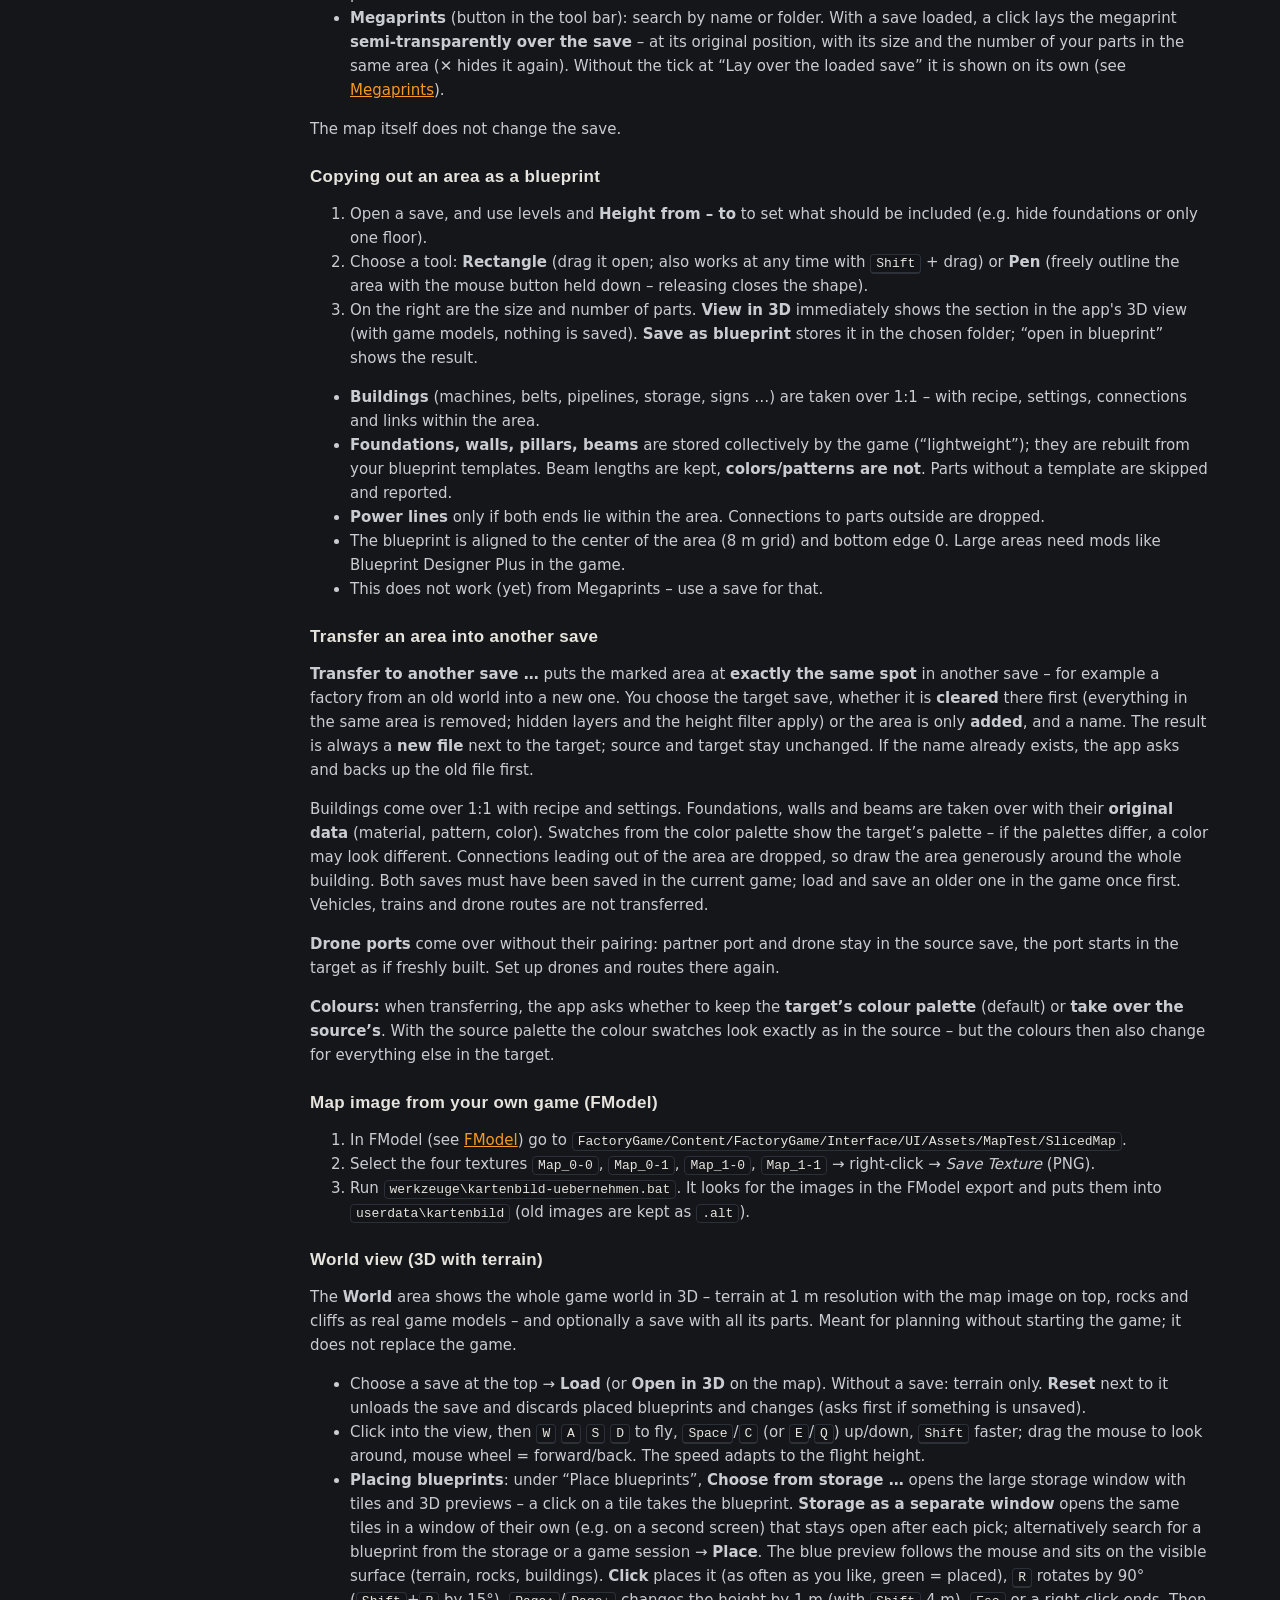
==== commit 8789c3f5: "Version 1.7.1: Einführung für den Baukasten" ====
--- a/app/public/hilfe.en.html
+++ b/app/public/hilfe.en.html
@@ -93,7 +93,7 @@
 <h2 class="sec" id="zur-app">About the app</h2>
 <table>
   <tr><th style="width:200px">Program</th><td><b>Blueprint Studio</b> – blueprint tool for Satisfactory</td></tr>
-  <tr><th>Version</th><td id="za-version" data-version>1.7.0</td></tr>
+  <tr><th>Version</th><td id="za-version" data-version>1.7.1</td></tr>
   <tr><th>Author</th><td><b>ODINnuss</b> – idea, concept and design</td></tr>
   <tr><th>Copyright</th><td>© 2026 ODINnuss. All rights reserved.</td></tr>
   <tr><th>Implementation</th><td>Programmed on behalf of the author with AI assistance (Claude, Anthropic).</td></tr>
@@ -320,7 +320,7 @@
   <li><b>Save package / Load package</b>: save all templates as one file (<code>.bsmc</code>) and load it again on another computer.</li>
 </ul>
 <h2 class="sec" id="baukasten">Sandbox (beta) – plan a factory from above</h2>
-<p>In the <b>Sandbox</b> tab you put a factory together on a <b>drawing board</b> from a bird's-eye view – with the game models seen from above (after “Fetch models from the game”). Everything is on one level, belts may cross. You save the result as a blueprint for the game.</p>
+<p>In the <b>Sandbox</b> tab you put a factory together on a <b>drawing board</b> from a bird's-eye view – with the game models seen from above (after “Fetch models from the game”). Everything is on one level, belts may cross. You save the result as a blueprint for the game. <b>Guide</b> at the top right walks you through the controls one by one.</p>
 <ul>
   <li><b>Placing buildings:</b> drag a building from the left – or (tab <b>Templates</b>) a one-level Master Class factory – onto the board; the mouse wheel rotates while dragging. Parts snap precisely to the ports of other parts. Clicking a part opens a panel next to it with recipe, clock speed, colour, rotate, duplicate and delete.</li>
   <li><b>Connecting:</b> with the <b>Connect</b> tool click an output (orange) and an input (blue, turquoise = pipe) – the route is laid automatically. Clicks into empty space in between set your own waypoints (<kbd>Backspace</kbd> removes the last one). <b>Automatic</b> connects matching free ports. Clicking a belt shows amount and tier: the app picks the Mk tier from the amount (at most the tier from the toolbar), or you set it by hand.</li>
@@ -679,7 +679,7 @@
   <tr><td>Models are rotated/offset in the app</td><td>The FModel mesh format must be <code>glTF 2.0 (binary)</code>; run the tool again.</td></tr>
   <tr><td>Gray boxes instead of models</td><td>A model is missing for this part (see the tool's message) – or it is a belt/pipeline/railway/lift (intentionally without a model).</td></tr>
 </table>
-<p class="muted">Blueprint Studio <span data-version>1.7.0</span> · © 2026 ODINnuss · <a href="#zur-app">Terms of use</a></p>
+<p class="muted">Blueprint Studio <span data-version>1.7.1</span> · © 2026 ODINnuss · <a href="#zur-app">Terms of use</a></p>
 </main>
 <script>
 // Anker aus der App (#schema usw.) anspringen
